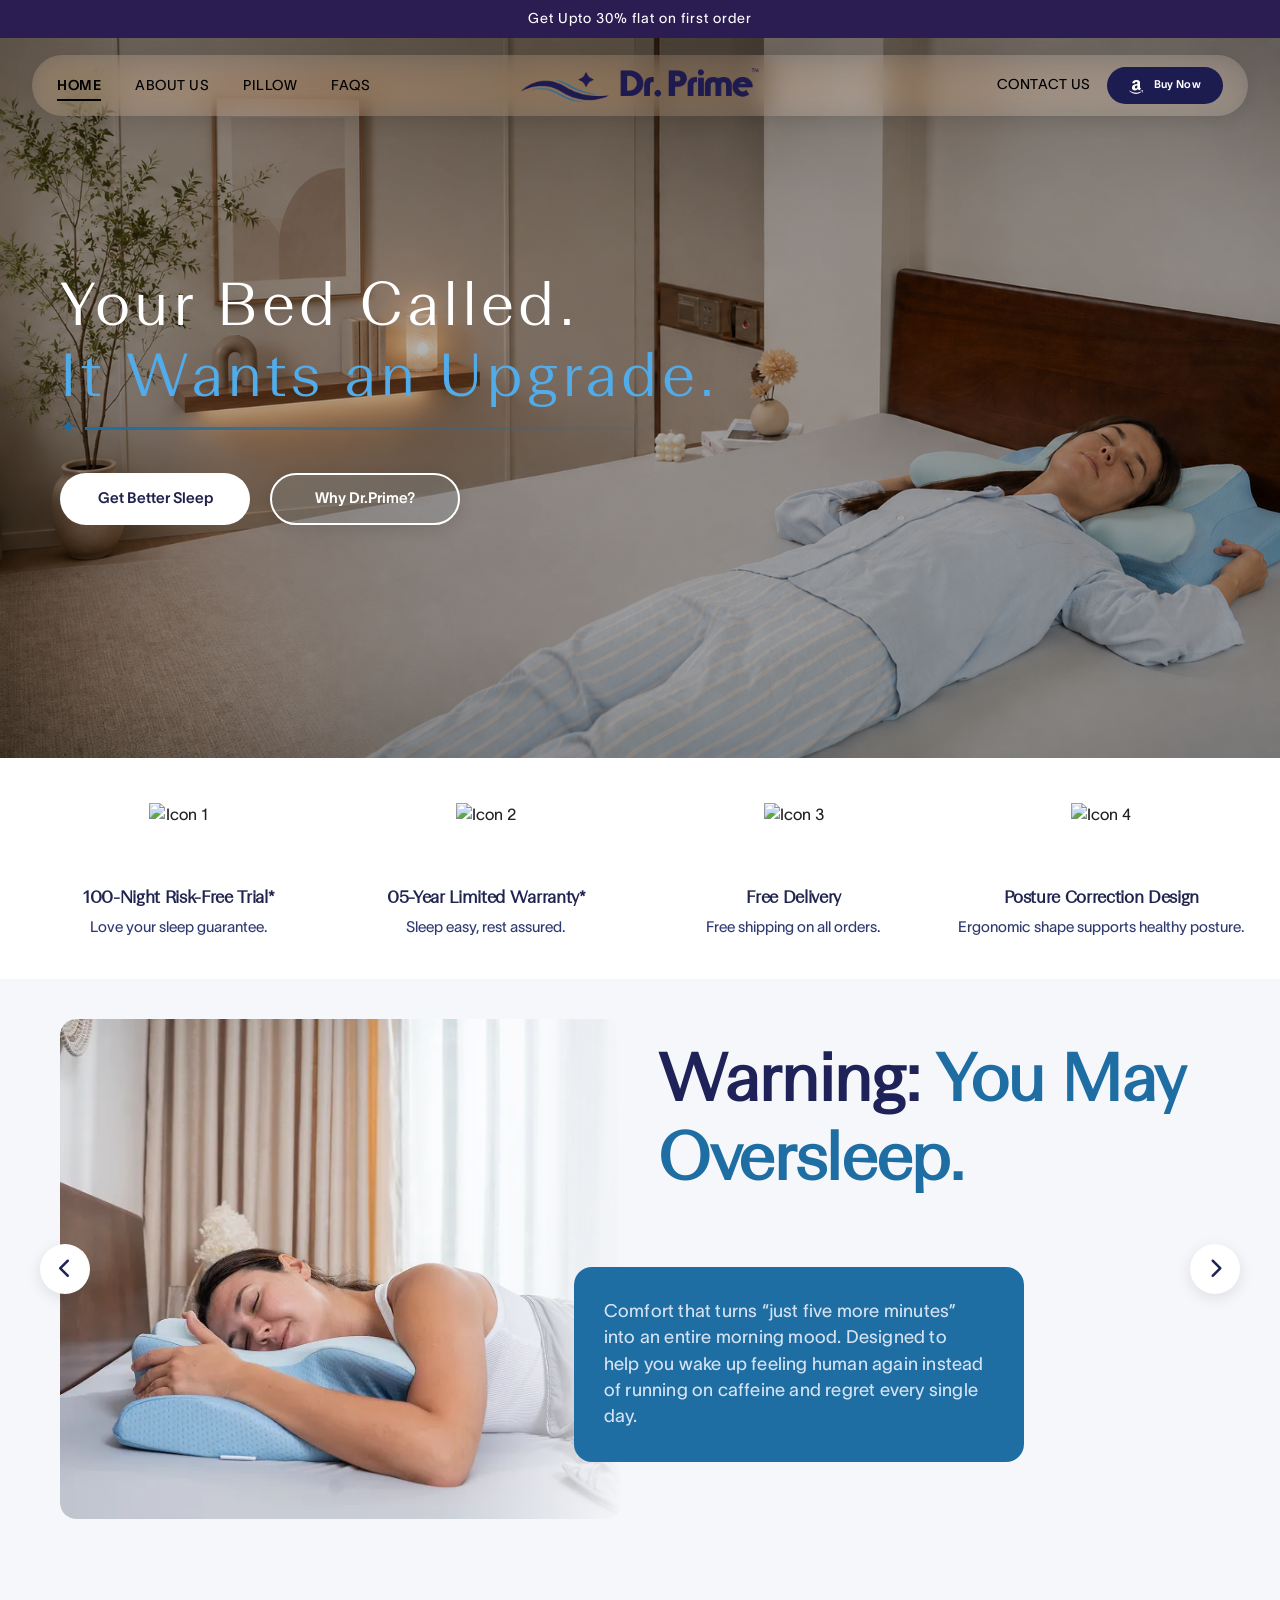
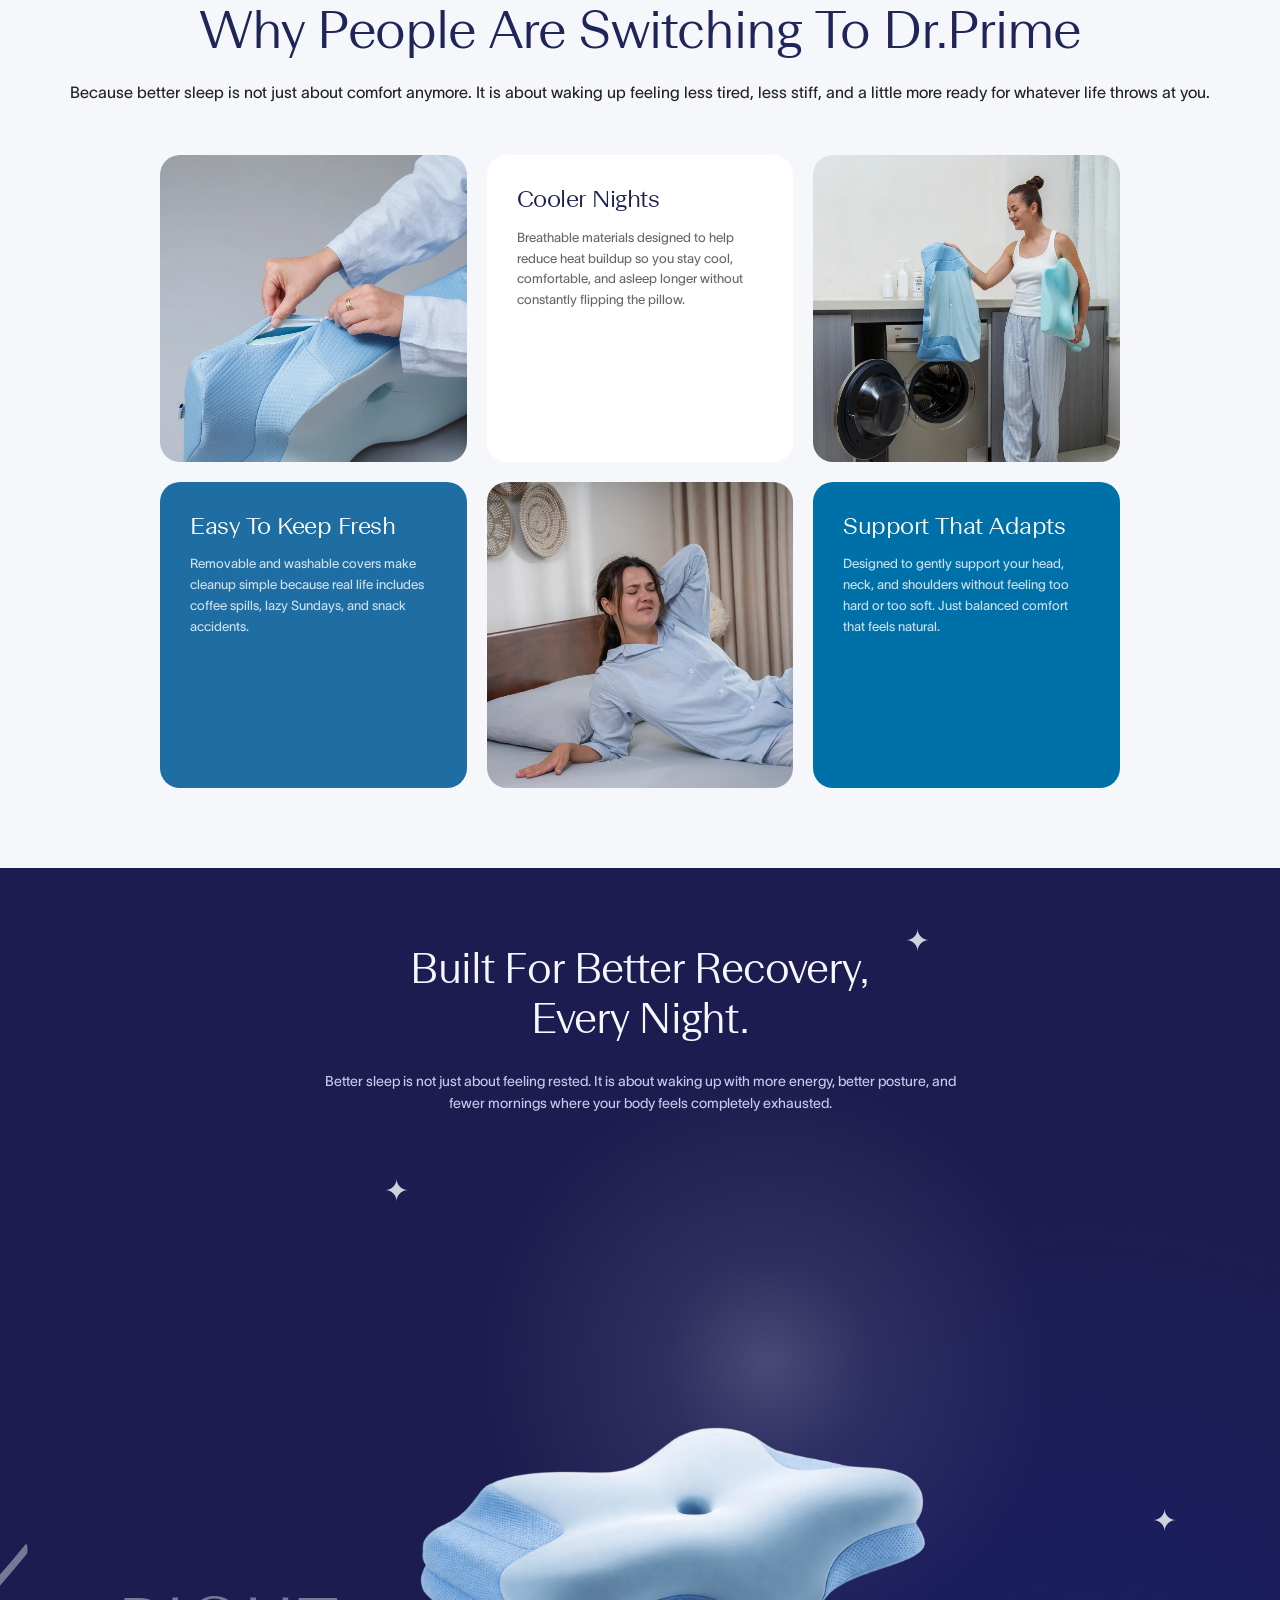
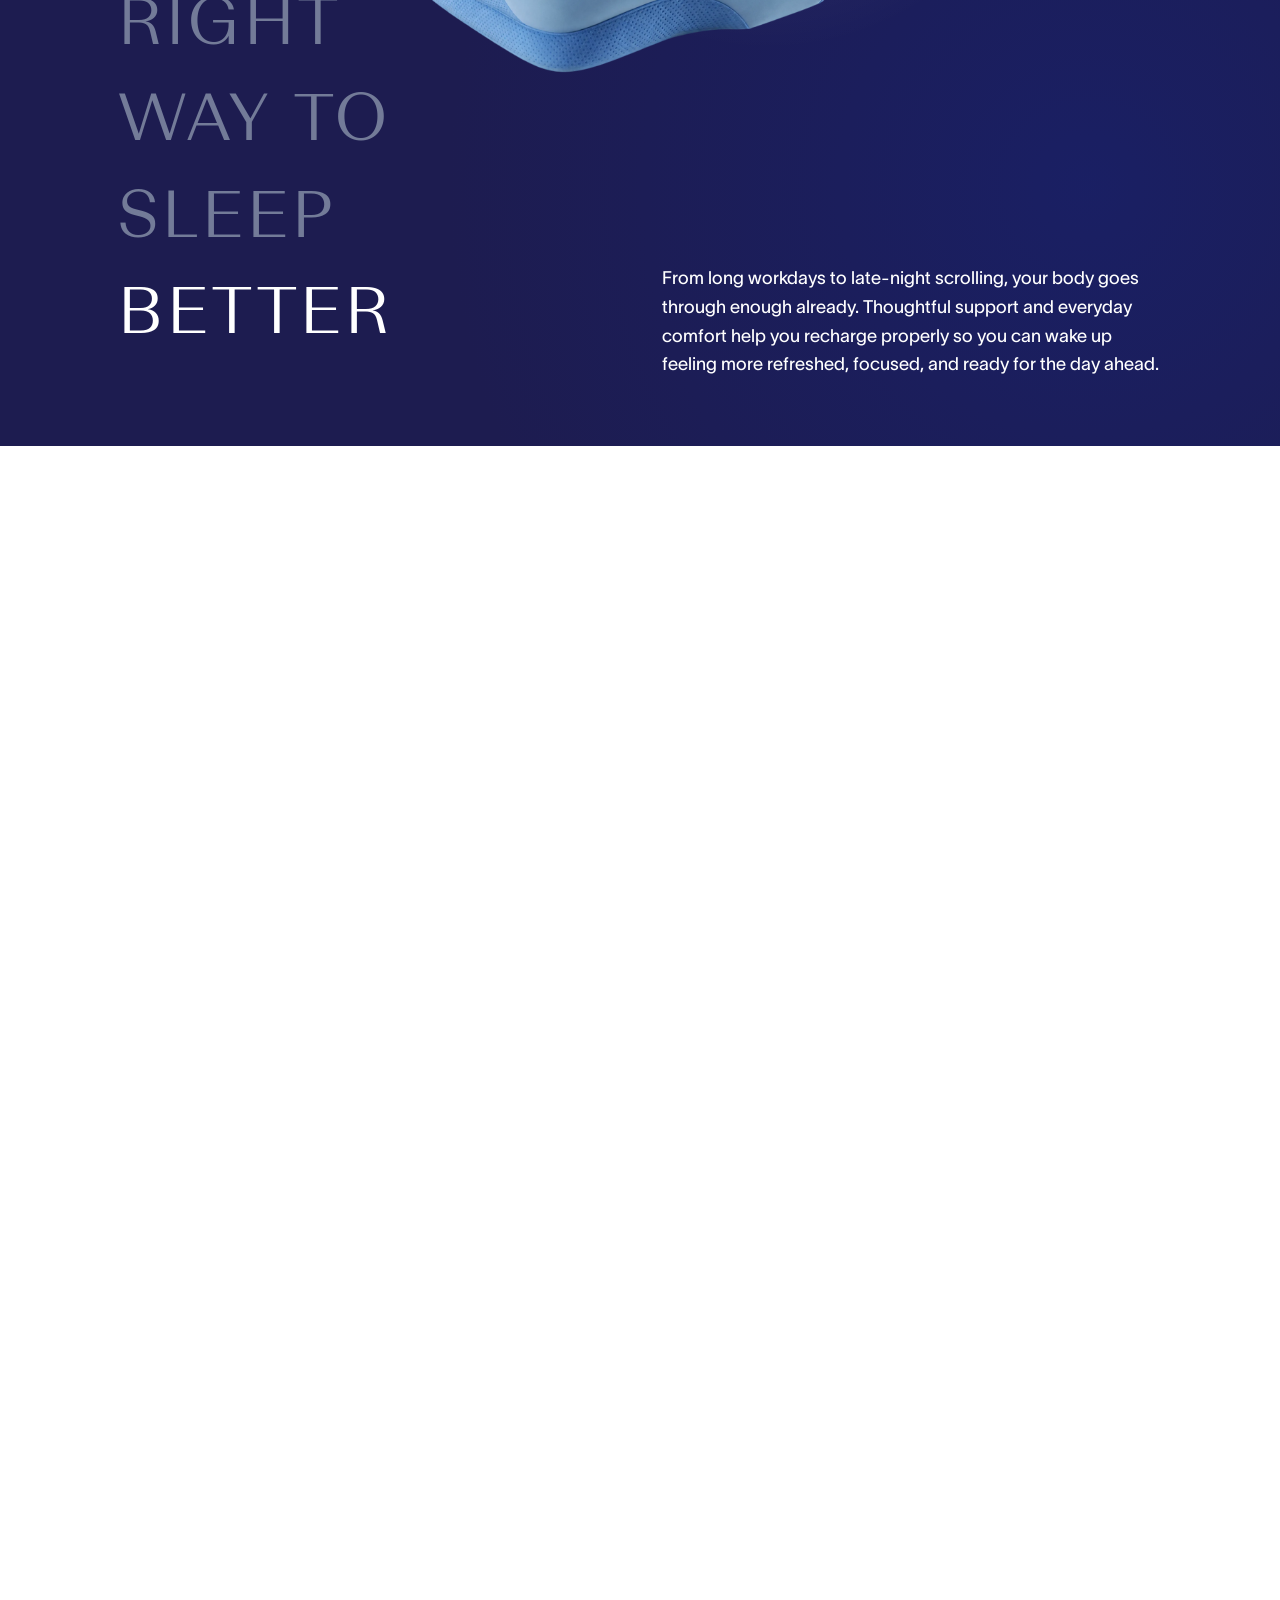
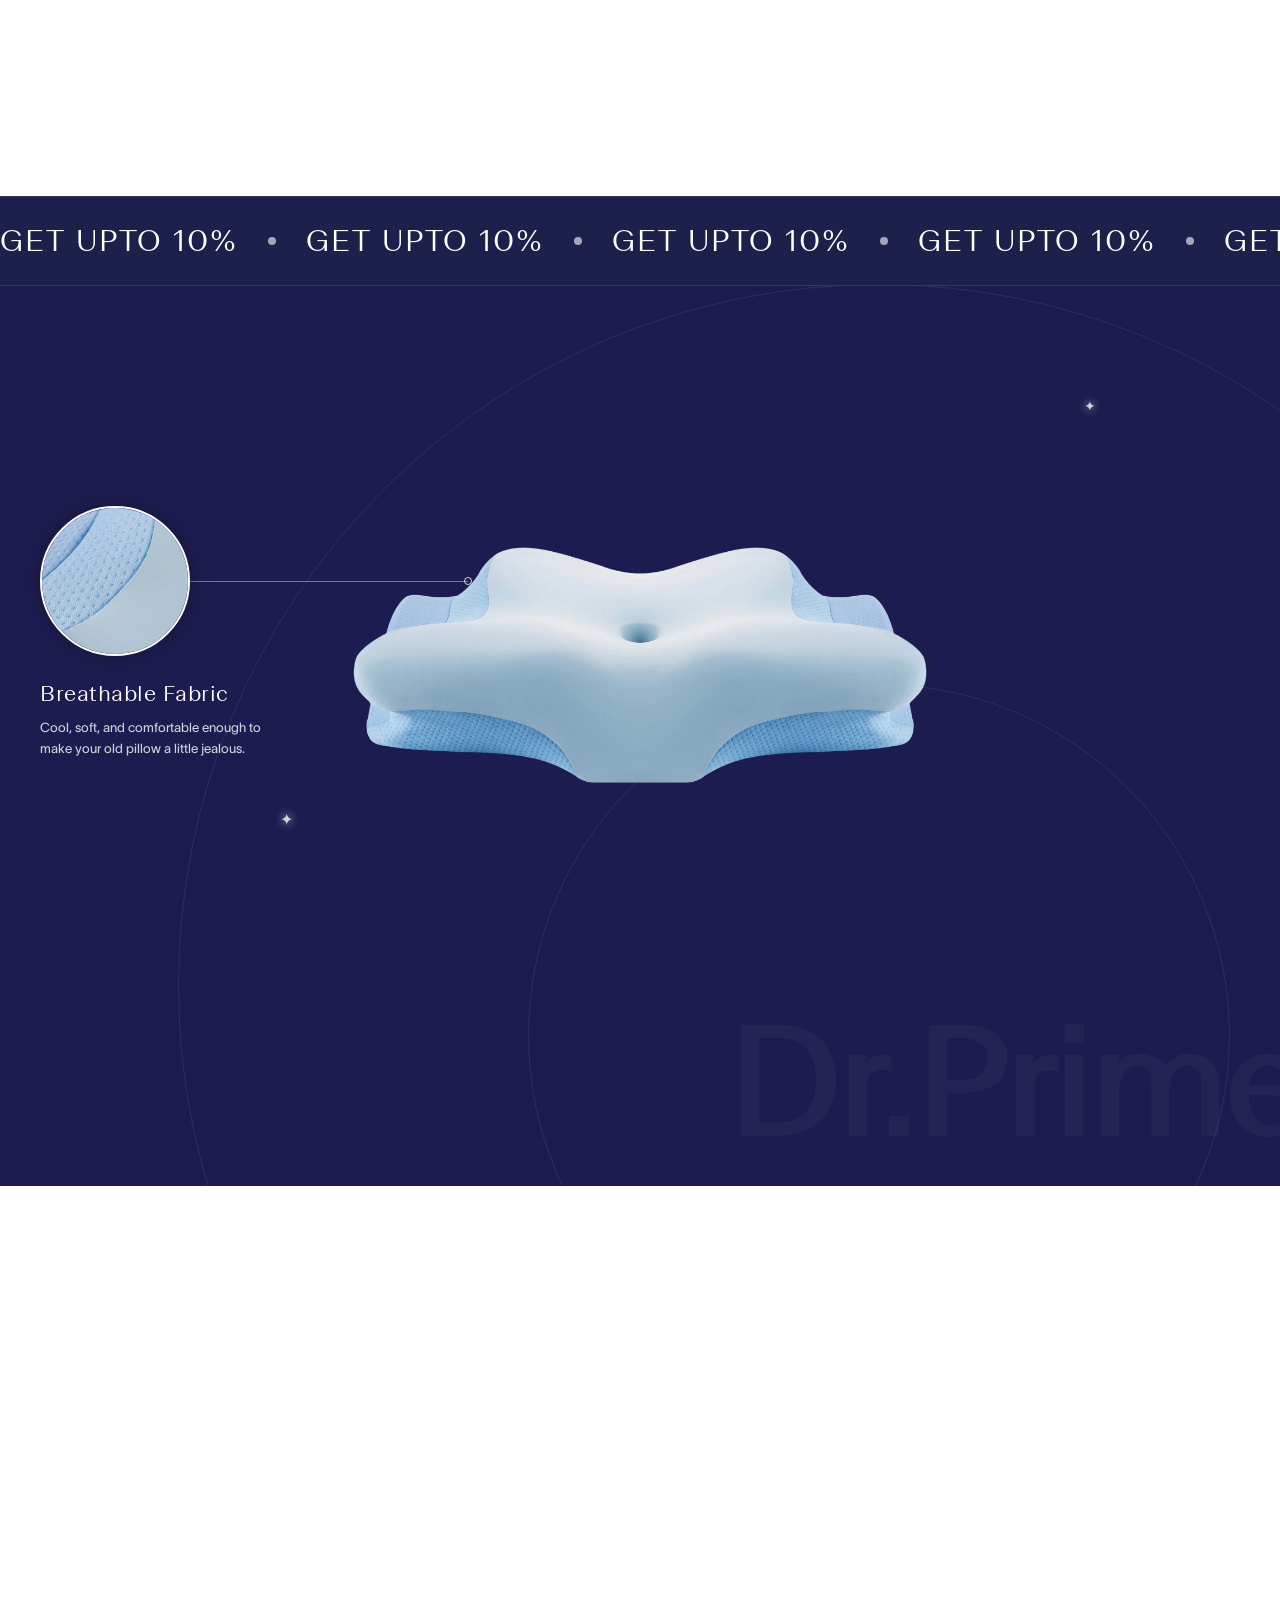
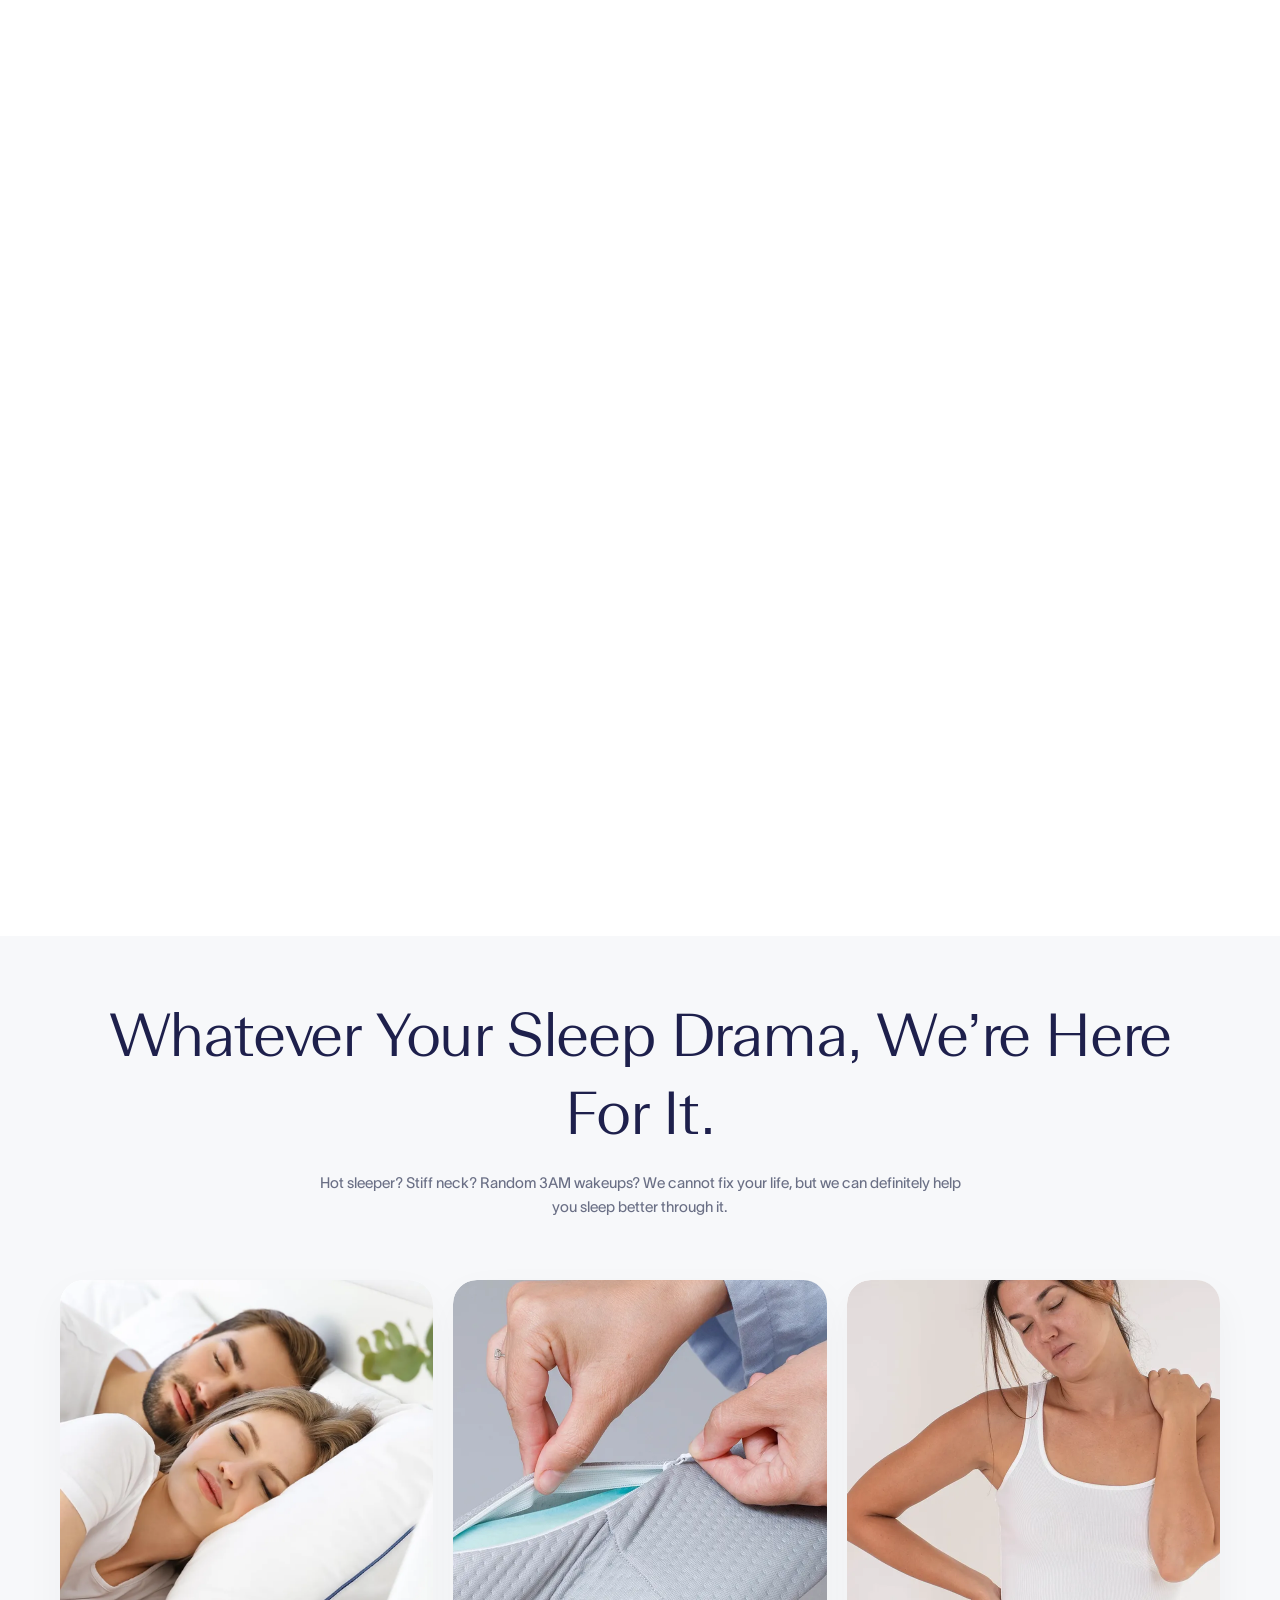
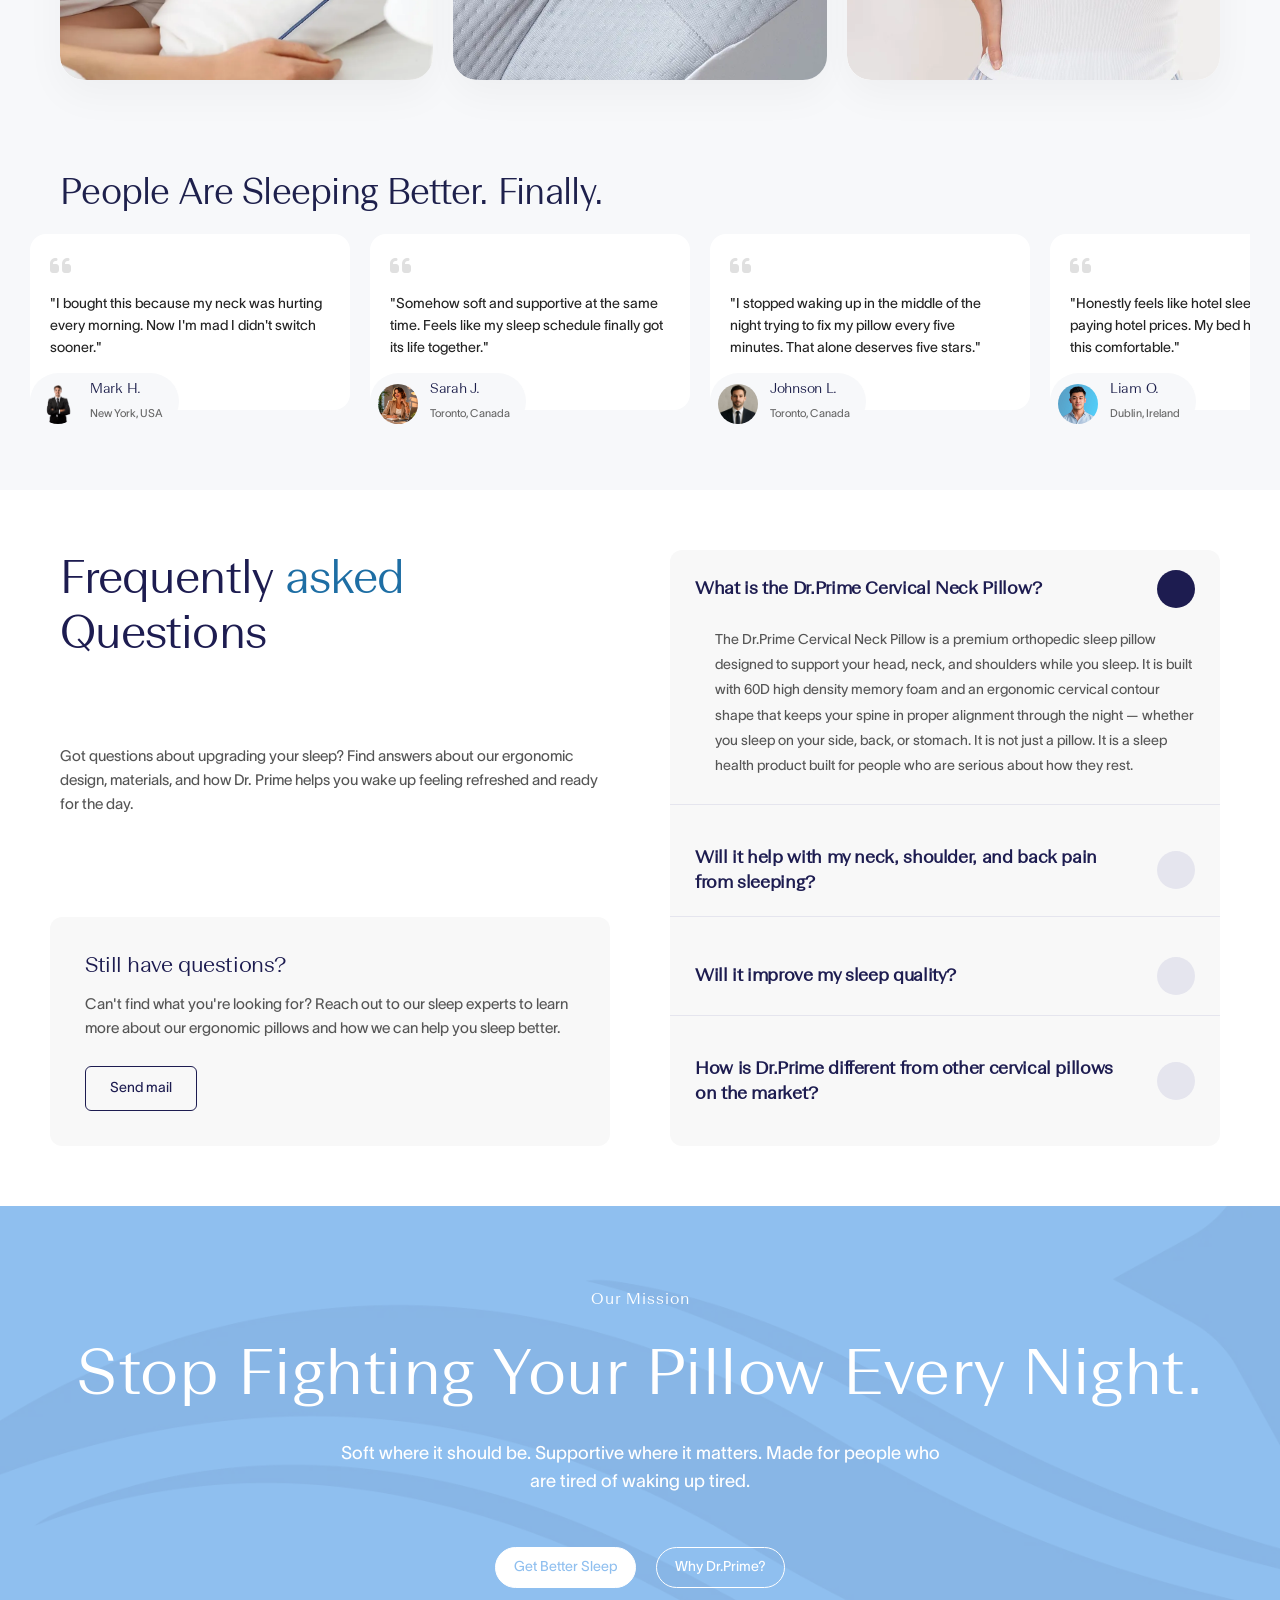
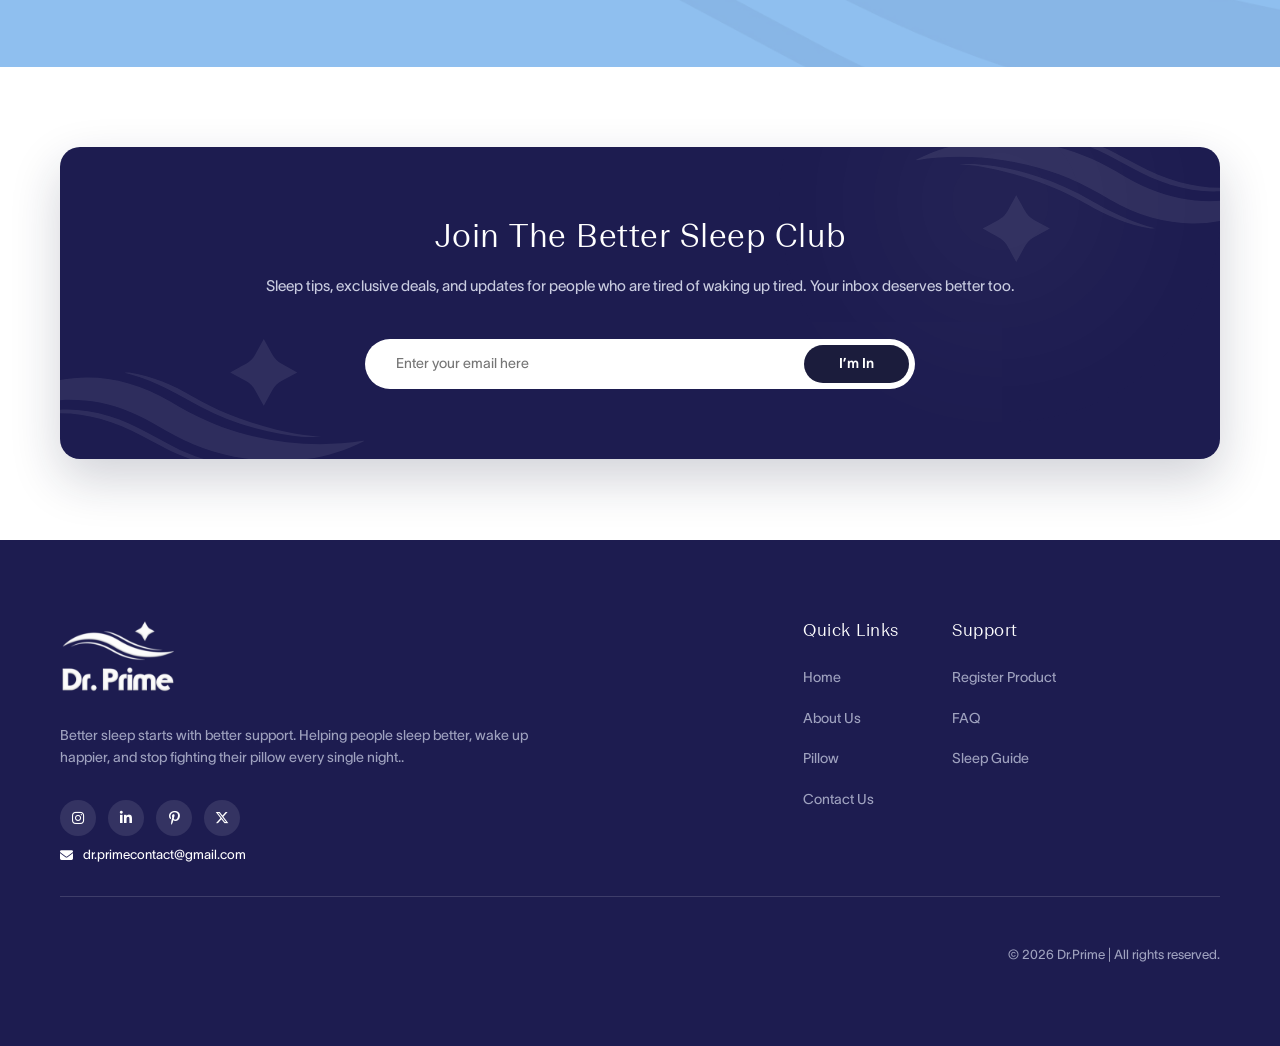
==== index.html @ e2093782 "homepage hero section change" ====
<!DOCTYPE html>
<html lang="en">

<head>
    <meta charset="UTF-8">
    <meta name="viewport" content="width=device-width, initial-scale=1.0">
    <title>Dr. Prime</title>
    <link rel="stylesheet" href="style.css?v=1.0.2">
    <!-- Removed external Google Fonts to enforce only custom local fonts -->
    <link rel="stylesheet" href="https://cdnjs.cloudflare.com/ajax/libs/font-awesome/6.6.0/css/all.min.css">
    <link rel='stylesheet'
        href='https://cdn-uicons.flaticon.com/2.1.0/uicons-regular-straight/css/uicons-regular-straight.css'>
    <link rel='stylesheet'
        href='https://cdn-uicons.flaticon.com/2.1.0/uicons-bold-straight/css/uicons-bold-straight.css'>
    <link rel='stylesheet' href='https://cdn-uicons.flaticon.com/2.1.0/uicons-bold-rounded/css/uicons-bold-rounded.css'>
    <link rel='stylesheet'
        href='https://cdn-uicons.flaticon.com/2.1.0/uicons-solid-straight/css/uicons-solid-straight.css'>
    <link rel="icon" type="image/svg+xml" href="assets/drprime-logo.svg">
    <meta property="og:image" content="assets/drprime.png">
    <meta property="og:image:type" content="image/png">
    <meta name="twitter:card" content="summary_large_image">
    <meta name="twitter:image" content="assets/drprime.png">
</head>

<body>
    <div class="top-banner section" id="top-banner">
        <div class="top-banner-content">
            <span>Get Upto 30% flat on first order</span>
        </div>
    </div>

    <!-- Navigation -->
    <nav class="navbar pill-navbar">
        <div class="nav-container">
            <div class="logo">
                <a href="index.html">
                    <img src="assets/logo.webp" alt="Dr. Prime Logo">
                </a>
            </div>
            <div class="hamburger">
                <i class="fa-solid fa-bars"></i>
            </div>
            <div class="nav-menu">
                <ul class="nav-links">
                    <li><a href="index.html" class="active">HOME</a></li>
                    <li><a href="about.html">ABOUT US</a></li>
                    <li><a href="pillow.html">PILLOW</a></li>
                    <li><a href="faq.html">FAQS</a></li>
                </ul>
                <div class="nav-actions">
                    <a href="contact.html" class="contact-link">CONTACT US</a>
                    <a href="#" class="btn btn-primary"><i class="fa-brands fa-amazon"></i> Buy Now</a>
                </div>
                <div class="mobile-nav-logo">
                    <a href="index.html">
                        <img src="assets/logo.webp" alt="Dr. Prime Logo">
                    </a>
                </div>
            </div>
        </div>
    </nav>

    <!-- Hero Section -->
    <section class="hero" style="background-image: url('assets/hero.webp');">
        <div class="hero-overlay"></div>
        <div class="container hero-container">
            <div class="hero-content">
                <h1>Your Bed Called.</h1>
                <h1 class="hero-blue-text">It Wants an Upgrade.</h1>
                <div class="hero-decorative-line">
                    <span class="star">✦</span>
                    <div class="line"></div>
                </div>
                <div class="hero-buttons">
                    <a href="pillow.html" class="btn btn-hero-primary">Get Better Sleep</a>
                    <a href="#why-choose-us" class="btn btn-hero-outline">Why Dr.Prime?</a>
                </div>
            </div>
        </div>
    </section>

    <!-- Features Row -->
    <section class="features-row reveal reveal-stagger">
        <div class="feature-item">
            <div class="feature-icon-circle">
                <img src="assets/slumber.svg" alt="Icon 1">
            </div>
            <h3>100-Night Risk-Free Trial*</h3>
            <p>Love your sleep guarantee.</p>
        </div>
        <div class="feature-item">
            <div class="feature-icon-circle">
                <img src="assets/5-year-warranty.svg" alt="Icon 2">
            </div>
            <h3>05-Year Limited Warranty*</h3>
            <p>Sleep easy, rest assured.</p>
        </div>
        <div class="feature-item">
            <div class="feature-icon-circle">
                <img src="assets/delivery.svg" alt="Icon 3">
            </div>
            <h3>Free Delivery</h3>
            <p>Free shipping on all orders.</p>
        </div>
        <div class="feature-item">
            <div class="feature-icon-circle">
                <img src="assets/scoliosis.svg" alt="Icon 4">
            </div>
            <h3>Posture Correction Design</h3>
            <p>Ergonomic shape supports healthy posture.</p>
        </div>
    </section>

    <!-- Content Section 1 -->
    <section class="content-section-1 reveal reveal-up">
        <!-- Navigation Arrows -->
        <div class="content-slider-nav">
            <button id="cs1-prev" class="cs1-nav-btn"><i class="fa-solid fa-chevron-left"></i></button>
            <button id="cs1-next" class="cs1-nav-btn"><i class="fa-solid fa-chevron-right"></i></button>
        </div>
        <!-- Slide 1 -->
        <div class="content-slide active">
            <div class="container">
                <div class="image-col">
                    <img src="assets/slider1.webp" alt="Sleeping person" class="rounded-image">
                </div>
                <div class="text-col">
                    <h2>Warning: <span class="blue-text">You May Oversleep.</span></h2>
                    <div class="blue-box">
                        <p>Comfort that turns “just five more minutes” into an entire
                            morning mood. Designed to help you wake up feeling human again instead of
                            running on caffeine and regret every single day.</p>
                    </div>
                </div>
            </div>
        </div>

        <!-- Slide 2 -->
        <div class="content-slide">
            <div class="container">
                <div class="image-col">
                    <img src="assets/slider2.webp" alt="Couple sleeping" class="rounded-image">
                </div>
                <div class="text-col">
                    <h2>Designed For <span class="blue-text">Deeper Sleep</span></h2>
                    <div class="blue-box">
                        <p>Because waking up tired every day should not feel normal. Our ergonomic comfort design
                            helps support your neck and posture while creating the kind of sleep experience your body
                            actually looks forward to at night.</p>
                    </div>
                </div>
            </div>
        </div>

        <!-- Slide 3 -->
        <div class="content-slide">
            <div class="container">
                <div class="image-col">
                    <img src="assets/slider3.webp" alt="Pillow upgrade" class="rounded-image">
                </div>
                <div class="text-col">
                    <h2>Your Bed’s <span class="blue-text">New Favorite Upgrade.</span></h2>
                    <div class="blue-box">
                        <p>Soft enough to feel cozy. Supportive enough to make a difference. Built for people who love
                            comfort but still want proper posture, better sleep, and mornings that feel slightly less
                            offensive.</p>
                    </div>
                </div>
            </div>
        </div>
    </section>



    <!-- Why Choose Us Grid -->
    <section class="why-choose-us" id="why-choose-us">
        <div class="container">
            <div class="text-center mb-5 reveal reveal-up">
                <h2>Why People Are Switching To Dr.Prime</h2>
                <p>Because better sleep is not just about comfort anymore. It is about waking up feeling less tired,
                    less stiff, and a little more ready for whatever life throws at you.</p>
            </div>
            <div class="grid-container reveal reveal-stagger">
                <!-- Card 1 -->
                <div class="grid-card">
                    <img src="assets/easy-to-keep-fresh.webp" alt="Grid Image">
                </div>
                <!-- Card 2 -->
                <div class="grid-card text-card white-bg">
                    <h3>Cooler Nights</h3>
                    <p>Breathable materials designed to help reduce heat buildup so you stay cool, comfortable, and
                        asleep longer without constantly flipping the pillow.</p>
                </div>
                <!-- Card 3 -->
                <div class="grid-card">
                    <img src="assets/support-that-adapt.webp" alt="Grid Image">
                </div>
                <!-- Card 4 -->
                <div class="grid-card text-card dark-bg">
                    <h3>Easy To Keep Fresh</h3>
                    <p>Removable and washable covers make cleanup simple because real life includes coffee spills, lazy
                        Sundays, and snack accidents.</p>
                </div>
                <!-- Card 5 -->
                <div class="grid-card">
                    <img src="assets/cooler-nights.webp" alt="Grid Image">
                </div>
                <!-- Card 6 -->
                <div class="grid-card text-card light-bg">
                    <h3>Support That Adapts</h3>
                    <p>Designed to gently support your head, neck, and shoulders without feeling too hard or too soft.
                        Just balanced comfort that feels natural.</p>
                </div>


            </div>
            <div class="carousel-dots mobile-only"></div>
        </div>
    </section>

    <!-- Scroll-pinned Product Showcase -->
    <div class="showcase-scroll-spacer">
        <section class="product-showcase dark-theme reveal reveal-up">
            <span class="spark s-1">✦</span>
            <span class="spark s-2">✦</span>
            <span class="spark s-3">✦</span>
            <div class="container text-center relative-container">
                <h2 class="text-white mb-3">Built For Better Recovery,<br>Every Night.</h2>
                <p class="text-light mb-5">Better sleep is not just about feeling rested. It is about waking up with
                    more energy, better posture, and fewer mornings where your body feels completely exhausted.</p>

                <div class="product-interactive">
                    <div class="curve-container">
                        <svg viewBox="0 80 1200 240" preserveAspectRatio="none">
                            <path id="showcase-curve"
                                d="M -1200,238 C -600,20 -596,456 0,238 C 596,20 587,459 1200,226 C 1813,-7 1800,459 2400,226"
                                class="curve-path" pathLength="100" />
                        </svg>
                    </div>

                    <img src="assets/pillow1.webp" alt="Pillow Product" class="main-pillow">

                    <!-- Pointers revealed when path dots reach their location -->
                    <div class="pointer p-1">
                        <div class="pointer-box">
                            <h4>Healthy Alignment</h4>
                            <p>Supports natural neck and spine alignment.</p>
                        </div>
                        <div class="line l-1"></div>
                        <div class="dot d-1"></div>
                    </div>

                    <div class="pointer p-2">
                        <div class="dot d-2"></div>
                        <div class="line l-2"></div>
                        <div class="pointer-box">
                            <h4>Deeper Sleep</h4>
                            <p>Helps your body relax faster and sleep longer.</p>
                        </div>
                    </div>

                    <div class="invest-text">
                        <h2>RIGHT</h2>
                        <h2>WAY TO</h2>
                        <h2>SLEEP</h2>
                        <h2 class="text-white">BETTER</h2>
                    </div>

                    <div class="product-details">
                        <p>From long workdays to late-night scrolling, your body goes through enough already. Thoughtful
                            support and everyday comfort help you recharge properly so you can wake up feeling more
                            refreshed, focused, and ready for the day ahead.</p>
                    </div>
                </div>
            </div>
        </section>
    </div>

    <!-- Marquee -->
    <div class="marquee-section">
        <div class="marquee-content">
            <span>GET UPTO 10% </span>
            <span class="dot-separator"></span>
            <span>GET UPTO 10% </span>
            <span class="dot-separator"></span>
            <span>GET UPTO 10% </span>
            <span class="dot-separator"></span>
            <span>GET UPTO 10% </span>
            <span class="dot-separator"></span>
            <span>GET UPTO 10% </span>
            <span class="dot-separator"></span>
            <span>GET UPTO 10% </span>
            <span class="dot-separator"></span>
        </div>
        <div class="marquee-content" aria-hidden="true">
            <span>GET UPTO 10% </span>
            <span class="dot-separator"></span>
            <span>GET UPTO 10% </span>
            <span class="dot-separator"></span>
            <span>GET UPTO 10% </span>
            <span class="dot-separator"></span>
            <span>GET UPTO 10% </span>
            <span class="dot-separator"></span>
            <span>GET UPTO 10% </span>
            <span class="dot-separator"></span>
            <span>GET UPTO 10% </span>
            <span class="dot-separator"></span>
        </div>
    </div>

    <!-- Fabric Detail Section -->
    <div class="fabric-scroll-spacer">
        <section class="fabric-detail dark-theme">
            <div class="container relative-container">
                <img src="assets/pillow2.webp" alt="Pillow Fabric" class="center-pillow">

                <div class="fabric-pointers">
                    <div class="fabric-point fp-left">
                        <div class="circle-img">
                            <img src="assets/fabric1.webp" alt="Fabric Close up">
                        </div>
                        <h3>Breathable Fabric</h3>
                        <p>Cool, soft, and comfortable enough to make your old pillow a little jealous.</p>
                    </div>

                    <div class="fabric-point fp-right">
                        <div class="circle-img">
                            <img src="assets/fabric2.webp" alt="Fabric Close up">
                        </div>
                        <h3>Pressure Relief Support</h3>
                        <p>Supports your neck properly instead of letting it freestyle all night.</p>
                    </div>
                </div>

                <div class="stats-row">
                    <div class="stat-box">
                        <h2 data-target="2" data-suffix="x">2x</h2>
                        <h4>Health</h4>
                        <p>Making it look like readable English. Many.</p>
                    </div>
                    <div class="stat-box">
                        <h2 data-target="720" data-suffix="+">720+</h2>
                        <h4>Buyers in USA</h4>
                        <p>Making it look like readable English. Many desktop publishing packages and web page.</p>
                    </div>
                </div>

                <div class="bg-watermark">Dr.Prime<sup>TM</sup></div>
            </div>
        </section>
    </div>

    <!-- Sleep Challenge -->
    <section class="sleep-challenge">
        <div class="container text-center">
            <div class="section-header reveal reveal-up">
                <h2>Whatever Your Sleep Drama, We’re Here For It.</h2>
                <p>Hot sleeper? Stiff neck? Random 3AM wakeups? We cannot fix your life, but we can definitely help
                    you sleep better through it.</p>
            </div>

            <div class="slider-wrapper relative-container">
                <div class="sleep-challenge-nav">
                    <button id="sc-prev" class="cs1-nav-btn"><i class="fa-solid fa-chevron-left"></i></button>
                    <button id="sc-next" class="cs1-nav-btn"><i class="fa-solid fa-chevron-right"></i></button>
                </div>
                <div class="challenge-cards reveal reveal-stagger">
                    <div class="challenge-card">
                        <img src="assets/challenge-card1.webp" alt="Couple sleeping">
                        <div class="challenge-text-box">
                            <h3>Goodbye Sweaty Pillow Problems</h3>
                            <p>Breathable cooling fabric helps keep things fresh, cool, and comfortable so you can stop
                                flipping your pillow every twenty minutes searching for the cold side.</p>
                        </div>
                    </div>
                    <div class="challenge-card">
                        <img src="assets/challenge-card2.webp" alt="Socks">
                        <div class="challenge-text-box">
                            <h3>Couples Sleep Better Too</h3>
                            <p>Less tossing. Less fighting over comfort. More waking up feeling rested instead of
                                personally attacked by your mattress setup.</p>
                        </div>
                    </div>
                    <div class="challenge-card">
                        <img src="assets/challenge-card3.webp" alt="Woman">
                        <div class="challenge-text-box">
                            <h3>Your Neck Called. It’s Tired.</h3>
                            <p>Ergonomic support helps reduce pressure on your neck and shoulders so mornings feel
                                smoother and slightly less emotionally exhausting.</p>
                        </div>
                    </div>
                </div>
            </div>

            <div class="carousel-dots"></div>
        </div>
    </section>

    <!-- Testimonials -->
    <section class="testimonials bg-light">
        <div class="container">
            <div class="testi-header reveal reveal-up">
                <h2>People Are Sleeping Better. Finally.</h2>
            </div>
        </div>

        <div class="testi-slider" id="testiSlider">
            <div class="testi-track">
                <!-- Set 1 -->
                <div class="testi-card">
                    <i class="fa-solid fa-quote-left quote-icon"></i>
                    <p>"I bought this because my neck was hurting every morning. Now I'm mad I didn't switch
                        sooner."</p>
                    <div class="client-info">
                        <img src="assets/person1.webp" alt="Client">
                        <div>
                            <h4>Mark H.</h4>
                            <span>New York, USA</span>
                        </div>
                    </div>
                </div>
                <div class="testi-card">
                    <i class="fa-solid fa-quote-left quote-icon"></i>
                    <p>"Somehow soft and supportive at the same time. Feels like my sleep schedule finally got its
                        life together."</p>
                    <div class="client-info">
                        <img src="assets/person2.webp" alt="Client">
                        <div>
                            <h4>Sarah J.</h4>
                            <span>Toronto, Canada</span>
                        </div>
                    </div>
                </div>
                <div class="testi-card">
                    <i class="fa-solid fa-quote-left quote-icon"></i>
                    <p>"I stopped waking up in the middle of the night trying to fix my pillow every five minutes.
                        That alone deserves five stars."</p>
                    <div class="client-info">
                        <img src="assets/person3.webp" alt="Client">
                        <div>
                            <h4>Johnson L.</h4>
                            <span>Toronto, Canada</span>
                        </div>
                    </div>
                </div>
                <div class="testi-card">
                    <i class="fa-solid fa-quote-left quote-icon"></i>
                    <p>"Honestly feels like hotel sleep without paying hotel prices. My bed has never felt this
                        comfortable."</p>
                    <div class="client-info">
                        <img src="assets/person4.webp" alt="Client">
                        <div>
                            <h4>Liam O.</h4>
                            <span>Dublin, Ireland</span>
                        </div>
                    </div>
                </div>
                <!-- Set 2 (clone for seamless loop) -->
                <div class="testi-card">
                    <i class="fa-solid fa-quote-left quote-icon"></i>
                    <p>"I bought this because my neck was hurting every morning. Now I'm mad I didn't switch
                        sooner."</p>
                    <div class="client-info">
                        <img src="assets/person1.webp" alt="Client">
                        <div>
                            <h4>Mark H.</h4>
                            <span>New York, USA</span>
                        </div>
                    </div>
                </div>
                <div class="testi-card">
                    <i class="fa-solid fa-quote-left quote-icon"></i>
                    <p>"Somehow soft and supportive at the same time. Feels like my sleep schedule finally got its
                        life together."</p>
                    <div class="client-info">
                        <img src="assets/person2.webp" alt="Client">
                        <div>
                            <h4>Sarah J.</h4>
                            <span>Toronto, Canada</span>
                        </div>
                    </div>
                </div>
                <div class="testi-card">
                    <i class="fa-solid fa-quote-left quote-icon"></i>
                    <p>"I stopped waking up in the middle of the night trying to fix my pillow every five minutes.
                        That alone deserves five stars."</p>
                    <div class="client-info">
                        <img src="assets/person3.webp" alt="Client">
                        <div>
                            <h4>Johnson L.</h4>
                            <span>Toronto, Canada</span>
                        </div>
                    </div>
                </div>
                <div class="testi-card">
                    <i class="fa-solid fa-quote-left quote-icon"></i>
                    <p>"Honestly feels like hotel sleep without paying hotel prices. My bed has never felt this
                        comfortable."</p>
                    <div class="client-info">
                        <img src="assets/person4.webp" alt="Client">
                        <div>
                            <h4>Liam O.</h4>
                            <span>Dublin, Ireland</span>
                        </div>
                    </div>
                </div>
            </div>
        </div>
    </section>

    <!-- FAQ Section -->
    <section class="c-faq-section reveal reveal-up">
        <div class="container">
            <div class="c-faq-layout">
                <div class="c-faq-left-content">
                    <h2 class="faq-main-heading">Frequently <span class="blue-text">asked</span><br>Questions</h2>
                    <p class="faq-desc-text">Got questions about upgrading your sleep? Find answers about our ergonomic
                        design, materials, and how Dr. Prime helps you wake up feeling refreshed and ready for the day.
                    </p>

                    <div class="still-questions-card">
                        <h3>Still have questions?</h3>
                        <p>Can't find what you're looking for? Reach out to our sleep experts to learn more about our
                            ergonomic pillows and how we can help you sleep better.</p>
                        <a href="contact.html" class="faq-mail-btn">Send mail</a>
                    </div>
                </div>

                <div class="c-faq-right">
                    <div class="accordion-item active">
                        <div class="accordion-header">
                            <h3>What is the Dr.Prime Cervical Neck Pillow?</h3>
                            <span class="icon"><i class="fi fi-rs-angle-small-up"></i></span>
                        </div>
                        <div class="accordion-body" style="display: block;">
                            <p>The Dr.Prime Cervical Neck Pillow is a premium orthopedic sleep pillow designed to
                                support your head, neck, and shoulders while you sleep. It is built with 60D high
                                density memory foam and an ergonomic cervical contour shape that keeps your spine in
                                proper alignment through the night — whether you sleep on your side, back, or stomach.
                                It is not just a pillow. It is a sleep health product built for people who are serious
                                about how they rest.
                            </p>
                        </div>
                    </div>

                    <div class="accordion-item">
                        <div class="accordion-header">
                            <h3>Will it help with my neck, shoulder, and back pain from sleeping?</h3>
                            <span class="icon"><i class="fi fi-rs-angle-small-down"></i></span>
                        </div>
                        <div class="accordion-body">
                            <p>Yes. The Dr.Prime pillow is specifically designed to address the root cause of sleep
                                related neck and shoulder pain — poor spinal alignment. When your head and neck are
                                properly supported during sleep your cervical muscles are not working overtime to
                                compensate for a bad position. Most customers who switch from a flat pillow to the
                                Dr.Prime cervical pillow report noticeable reduction in morning stiffness and neck
                                soreness within the first 1 to 2 weeks. Results vary by individual.
                            </p>
                        </div>
                    </div>

                    <div class="accordion-item">
                        <div class="accordion-header">
                            <h3>Will it improve my sleep quality?</h3>
                            <span class="icon"><i class="fi fi-rs-angle-small-down"></i></span>
                        </div>
                        <div class="accordion-body">
                            <p>When your body is properly supported and not straining to compensate for poor alignment,
                                you spend more time in deep restorative sleep and less time shifting and waking. Add to
                                that the cooling fabric that prevents heat buildup — one of the biggest disruptors of
                                deep sleep — and the result is a pillow that actively contributes to better sleep
                                quality, not just comfort.
                            </p>
                        </div>
                    </div>

                    <div class="accordion-item">
                        <div class="accordion-header">
                            <h3>How is Dr.Prime different from other cervical pillows on the market?</h3>
                            <span class="icon"><i class="fi fi-rs-angle-small-down"></i></span>
                        </div>
                        <div class="accordion-body">
                            <p>Most cervical pillows on Amazon are made with low density uncertified foam and basic
                                fabric. Dr.Prime uses 60D high density foam — significantly denser than the 40D and 50D
                                foam used by most competitors. The foam is CertiPUR-US certified. The fabric is OEKO-TEX
                                Standard 100 certified. The brand is ISPA recognized. Most cervical pillows you find
                                online have none of these certifications. Dr.Prime has all three.
                            </p>
                        </div>
                    </div>
                </div>
            </div>
        </div>
    </section>

    <!-- CTA Section -->
    <section class="cta-section reveal reveal-up">
        <div class="container text-center text-white">
            <p class="subtitle">Our Mission</p>
            <h2>Stop Fighting Your Pillow Every Night.</h2>
            <p class="desc">Soft where it should be. Supportive where it matters. Made for people who are tired of
                waking up tired.</p>
            <div class="cta-actions">
                <a href="pillow.html" class="btn btn-white-solid">Get Better Sleep</a>
                <a href="#why-choose-us" class="btn btn-white-outline">Why Dr.Prime?</a>
            </div>
        </div>
    </section>

    <!-- Newsletter Section -->
    <section class="newsletter-section reveal reveal-up">
        <div class="container relative-container">
            <div class="newsletter-box text-white text-center">
                <!-- Vector decorations -->
                <div class="newsletter-vector newsletter-vector-left">
                    <svg xmlns="http://www.w3.org/2000/svg" viewBox="0 0 384 130" fill="none"
                        preserveAspectRatio="none">
                        <g opacity="0.08">
                            <path
                                d="M254.22 117.637C225.712 112.179 200.984 101.084 176.551 86.302C167.845 81.0391 159.029 76.5612 149.621 72.6839C99.436 52.0066 47.3397 59.893 0 84.9059C3.73248 80.1488 8.13016 76.2557 12.8288 72.3731C22.775 64.1602 33.7085 57.5118 45.4444 52.1173C77.8647 37.2191 114.25 34.6061 148.571 44.41C163.395 48.6456 177.385 54.8462 190.626 62.7272C218.226 79.1532 241.466 89.8105 272.946 97.2069C309.247 105.736 346.524 107.575 383.353 101.822C383.954 101.953 384.24 102.022 383.754 102.212C344.502 122.841 297.421 125.908 254.22 117.637Z"
                                fill="white" />
                            <path
                                d="M283.748 66.7731L275.28 51.4535C273.131 47.4234 269.984 44.2573 265.993 42.0131L250.229 33.3997L266.194 24.66C269.916 22.5317 272.851 19.6131 274.984 15.8833L283.748 0L292.263 15.4566C294.433 19.4445 297.569 22.5896 301.555 24.8075L317.266 33.3892L301.819 41.834C297.875 43.9675 294.745 46.9861 292.527 50.8582L283.748 66.7679V66.7731Z"
                                fill="white" />
                            <path
                                d="M279.709 129.732C248.73 131.55 213.015 124.048 185.436 109.324L162.656 97.1595C149.009 89.8737 135.093 83.7891 120.136 79.7063C91.5857 71.9095 62.7395 71.9569 34.4687 82.7882C36.6174 81.0602 39.1514 79.9328 41.9231 78.8318C70.1833 67.6108 100.576 68.5116 129.449 77.2725C142.832 81.3342 155.175 87.0869 167.476 93.672L192.178 106.895C213.876 118.506 237.548 124.922 262.034 127.714L279.709 129.732Z"
                                fill="white" />
                            <path
                                d="M335.005 97.1332L341.282 97.4809L334.128 97.9339C326.864 98.3923 319.959 97.5283 312.673 96.659C295.864 94.6572 279.651 90.8694 263.512 85.791C243.905 79.622 225.438 71.2141 207.741 60.8518C188.952 49.852 165.718 38.6942 144.743 33.7474C146.707 33.4946 148.518 33.5525 150.455 33.8212C171.61 36.7871 193.598 46.5278 212.033 57.1378C224.134 64.1022 236.313 70.1869 249.279 75.4497C268.744 83.3466 288.647 89.368 309.252 93.4771C317.868 95.1945 326.083 96.6485 335.01 97.1384L335.005 97.1332Z"
                                fill="white" />
                        </g>
                    </svg>
                </div>
                <div class="newsletter-vector newsletter-vector-right">
                    <svg xmlns="http://www.w3.org/2000/svg" viewBox="0 0 384 130" fill="none"
                        preserveAspectRatio="none">
                        <g opacity="0.08">
                            <path
                                d="M254.22 117.637C225.712 112.179 200.984 101.084 176.551 86.302C167.845 81.0391 159.029 76.5612 149.621 72.6839C99.436 52.0066 47.3397 59.893 0 84.9059C3.73248 80.1488 8.13016 76.2557 12.8288 72.3731C22.775 64.1602 33.7085 57.5118 45.4444 52.1173C77.8647 37.2191 114.25 34.6061 148.571 44.41C163.395 48.6456 177.385 54.8462 190.626 62.7272C218.226 79.1532 241.466 89.8105 272.946 97.2069C309.247 105.736 346.524 107.575 383.353 101.822C383.954 101.953 384.24 102.022 383.754 102.212C344.502 122.841 297.421 125.908 254.22 117.637Z"
                                fill="white" />
                            <path
                                d="M283.748 66.7731L275.28 51.4535C273.131 47.4234 269.984 44.2573 265.993 42.0131L250.229 33.3997L266.194 24.66C269.916 22.5317 272.851 19.6131 274.984 15.8833L283.748 0L292.263 15.4566C294.433 19.4445 297.569 22.5896 301.555 24.8075L317.266 33.3892L301.819 41.834C297.875 43.9675 294.745 46.9861 292.527 50.8582L283.748 66.7679V66.7731Z"
                                fill="white" />
                            <path
                                d="M279.709 129.732C248.73 131.55 213.015 124.048 185.436 109.324L162.656 97.1595C149.009 89.8737 135.093 83.7891 120.136 79.7063C91.5857 71.9095 62.7395 71.9569 34.4687 82.7882C36.6174 81.0602 39.1514 79.9328 41.9231 78.8318C70.1833 67.6108 100.576 68.5116 129.449 77.2725C142.832 81.3342 155.175 87.0869 167.476 93.672L192.178 106.895C213.876 118.506 237.548 124.922 262.034 127.714L279.709 129.732Z"
                                fill="white" />
                            <path
                                d="M335.005 97.1332L341.282 97.4809L334.128 97.9339C326.864 98.3923 319.959 97.5283 312.673 96.659C295.864 94.6572 279.651 90.8694 263.512 85.791C243.905 79.622 225.438 71.2141 207.741 60.8518C188.952 49.852 165.718 38.6942 144.743 33.7474C146.707 33.4946 148.518 33.5525 150.455 33.8212C171.61 36.7871 193.598 46.5278 212.033 57.1378C224.134 64.1022 236.313 70.1869 249.279 75.4497C268.744 83.3466 288.647 89.368 309.252 93.4771C317.868 95.1945 326.083 96.6485 335.01 97.1384L335.005 97.1332Z"
                                fill="white" />
                        </g>
                    </svg>
                </div>
                <div class="newsletter-glow"></div>
                <h2>Join The Better Sleep Club</h2>
                <p>Sleep tips, exclusive deals, and updates for people who are tired of waking up tired. Your inbox
                    deserves better too.</p>
                <form class="subscribe-form">
                    <input type="email" placeholder="Enter your email here">
                    <button type="submit" class="btn btn-subscribe">
                        <span class="btn-text">I’m In</span>
                        <i class="fa-solid fa-arrow-right btn-icon"></i>
                    </button>
                </form>
            </div>
        </div>
    </section>

    <!-- Footer -->
    <footer class="footer">
        <div class="container">
            <div class="footer-grid">
                <div class="footer-brand">
                    <a href="index.html">
                        <img src="assets/logo-footer.svg" alt="Dr. Prime" class="footer-logo">
                    </a>
                    <p>Better sleep starts with better support. Helping people sleep better, wake up happier, and stop
                        fighting their pillow every single night..</p>
                    <div class="social-icons">
                        <a href="https://www.instagram.com/drprime.store/"><i class="fa-brands fa-instagram"></i></a>
                        <a href="https://www.linkedin.com/company/mydrprime/"><i
                                class="fa-brands fa-linkedin-in"></i></a>
                        <a href="https://www.pinterest.com/mydrprime/"><i class="fa-brands fa-pinterest-p "></i></a>
                        <a href="https://x.com/mydrprime/"><i class="fa-brands fa-x-twitter"></i></a>
                    </div>
                </div>

                <div class="footer-links">
                    <h3>Quick Links</h3>
                    <ul>
                        <li><a href="index.html">Home</a></li>
                        <li><a href="about.html">About Us</a></li>
                        <li><a href="pillow.html">Pillow</a></li>
                        <li><a href="contact.html">Contact Us</a></li>
                    </ul>
                </div>

                <div class="footer-links">
                    <h3>Support</h3>
                    <ul>
                        <li><a href="register-product.html">Register Product</a></li>
                        <li><a href="faq.html">FAQ</a></li>
                        <li><a href="sleep-guide.html">Sleep Guide</a></li>
                    </ul>
                </div>
            </div>

            <div class="footer-bottom">
                <div class="email-contact">
                    <i class="fa-solid fa-envelope"></i> dr.primecontact@gmail.com
                </div>
                <p>&copy; <span id="current-year">2026</span> Dr.Prime | All rights reserved.</p>
            </div>
        </div>
    </footer>

    <script src="script.js?v=1.0.2"></script>
</body>

</html>
---- style.css ----
/* Mobile/Desktop only helpers */
.mobile-only {
    display: none;
}

.desktop-only {
    display: block;
}

@media (max-width: 768px) {
    .mobile-only {
        display: block !important;
    }

    .desktop-only {
        display: none !important;
    }

    .content-section-1 .container {
        display: flex;
        flex-direction: column;
        align-items: stretch;
    }

    .content-section-1 .mobile-only {
        margin-bottom: 0;
        padding-bottom: 0;
    }

    .content-section-1 .blue-box.mobile-only {
        margin-top: 10px;
        margin-bottom: 0;
    }

    /* product-details mobile styles moved to main mobile section below */
}

:root {
    --primary-blue: #1e204c;
    --light-blue: #2a2c66;
    --purple: #b07cc6;
    --text-dark: #222;
    --text-light: #666;
    --bg-light: #f8f9fa;
    --white: #fff;
    --dreamy-blue: #1d1c50;
    /* Custom fonts: place font files in assets/fonts/ (BeauSiteFitWeb.* and TWKlausanne.*) */
    --font-heading: 'BeauSiteFitWeb';
    --font-body: 'TWKlausanne';
}

/* Custom @font-face declarations */
@font-face {
    font-family: 'BeauSiteFitWeb';
    src: url('assets/fonts/BeausiteFitWeb-Light.woff2') format('woff2');
    font-weight: 300 500;
    /* Handles both light and mapped headings */
    font-style: normal;
    font-display: swap;
}

@font-face {
    font-family: 'TWKlausanne';
    src: url('assets/fonts/twklausanne-350.woff2') format('woff2');
    font-weight: 100 400;
    font-style: normal;
    font-display: swap;
}

@font-face {
    font-family: 'TWKlausanne';
    src: url('assets/fonts/twklausanne-600.woff2') format('woff2');
    font-weight: 600;
    font-style: normal;
    font-display: swap;
}

* {
    margin: 0;
    padding: 0;
    box-sizing: border-box;
}

html {
    scroll-behavior: smooth;
}

body {
    font-family: var(--font-body);
    color: var(--text-dark);
    line-height: 1.6;
    font-size: 16px;
    -webkit-font-smoothing: antialiased;
    -moz-osx-font-smoothing: grayscale;
    overflow-x: clip;
}

h1,
h2,
h3,
h4,
h5,
h6 {
    font-family: var(--font-heading);
    font-weight: 500;
    line-height: 1.2;
    letter-spacing: -0.02em;
    color: var(--primary-blue);
}

.container {
    max-width: 1200px;
    margin: 0 auto;
    padding: 0 20px;
}

.text-center {
    text-align: center;
}

.text-white {
    color: var(--white);
}

.text-light {
    color: #ccc;
}

.mb-3 {
    margin-bottom: 1rem;
}

.mb-5 {
    margin-bottom: 3rem;
}

.mt-4 {
    margin-top: 2rem;
}

.mt-5 {
    margin-top: 3rem;
}

.pt-3 {
    padding-top: 1rem;
}

.relative-container {
    position: relative;
}

.light-text {
    font-weight: 400;
    color: #888;
}

.blue-text {
    color: #1e6ea4;
    font-weight: inherit;
}

.white-bg {
    background-color: var(--white);
}

.dark-bg {
    background-color: #1e6ea4;
    color: var(--white);
}

.light-bg {
    background-color: #0070A9;
    color: var(--white);
}

a {
    text-decoration: none;
    color: inherit;
}

ul {
    list-style: none;
}

/* Buttons */
.btn {
    display: inline-block;
    padding: 10px 25px;
    border-radius: 30px;
    font-weight: 500;
    font-size: 14px;
    transition: all 0.3s ease;
    cursor: pointer;
    border: 1px solid transparent;
}

.btn-primary {
    background-color: #1d1c50;
    color: var(--white);
}

.btn-primary:hover {
    background-color: var(--light-blue);
}

.btn-outline {
    background-color: transparent;
    color: var(--primary-blue);
    border-color: #ddd;
    border-radius: 5px;
}

.btn-outline-dark {
    background-color: transparent;
    color: var(--text-dark);
    border-color: var(--text-dark);
}

.btn-dark {
    background-color: var(--primary-blue);
    color: var(--white);
}

/* Top Banner */
.top-banner {
    background-color: #2b1d52;
    color: var(--white);
    padding: 8px 0;
    font-size: 14px;
    letter-spacing: 1px;
    overflow: hidden;
    white-space: nowrap;
    display: flex;
    align-items: center;
}

.top-banner-track {
    display: flex;
    width: fit-content;
    animation: marquee 25s linear infinite;
}

.top-banner-content {
    display: flex;
    align-items: center;
    gap: 30px;
    padding-right: 30px;
    /* Must equal gap for seamless loop */
}

.top-banner.single-text {
    justify-content: center;
}

.top-banner.single-text .top-banner-content {
    display: inline-block;
    padding: 0;
    width: fit-content;
}

@keyframes marquee-single {
    0% {
        transform: translateX(100vw);
    }

    100% {
        transform: translateX(-100%);
    }
}

.top-banner p,
.top-banner span {
    margin: 0;
    white-space: nowrap;
}

.dot-separator {
    display: inline-block;
    width: 4px;
    height: 4px;
    background-color: var(--white);
    border-radius: 50%;
    opacity: 0.6;
}



/* Navbar */
.navbar {
    padding: 12px 0;
    background: rgba(255, 255, 255, 0.08);
    backdrop-filter: blur(16px) saturate(180%);
    -webkit-backdrop-filter: blur(16px) saturate(180%);
    position: absolute;
    top: 40px;
    left: 0px;
    right: 0px;
    z-index: 100;
    transition: all 0.45s cubic-bezier(0.4, 0, 0.2, 1);
}

/* Scrolled state: flush to top, solid background, dark text */
.navbar--scrolled {
    position: fixed;
    top: 0;
    background: rgba(255, 255, 255, 0.97);
    backdrop-filter: blur(12px);
    -webkit-backdrop-filter: blur(12px);
    border-bottom: none;
    box-shadow: 0 2px 20px rgba(0, 0, 0, 0.06);
}



/* Body offset for fixed navbar */
body {
    padding-top: 0;
}

.nav-container {
    max-width: 1400px;
    margin: 0 auto;
    padding: 0 10px;
    display: grid;
    grid-template-columns: 1fr auto 1fr;
    align-items: center;
    gap: 28px;
}

.logo {
    display: flex;
    align-items: center;
    justify-content: center;
    order: 2;
}

.logo a {
    display: flex;
    align-items: center;
    justify-content: center;
}

.logo img {
    height: 34px;
    width: auto;
    display: block;
    transition: filter 0.45s cubic-bezier(0.4, 0, 0.2, 1);
}



.hamburger {
    display: none;
    cursor: pointer;
    font-size: 24px;
    color: var(--primary-blue);
}

.nav-links {
    display: flex;
    align-items: center;
    justify-content: flex-start;
    gap: 34px;
    order: 1;
}

.nav-links a {
    font-size: 14px;
    font-weight: 400;
    letter-spacing: 0.5px;
    text-transform: uppercase;
    color: #1e1e1e;
    position: relative;
    padding-top: 4px;
    padding-bottom: 4px;
    transition: color 0.45s cubic-bezier(0.4, 0, 0.2, 1);
}

.nav-links a::after {
    content: '';
    position: absolute;
    bottom: 0;
    left: 0;
    width: 0;
    height: 2px;
    background-color: #7585C0;
    transition: width 0.3s ease,
                background-color 0.45s cubic-bezier(0.4, 0, 0.2, 1);
}

.nav-links a:hover::after,
.nav-links a.active::after {
    width: 100%;
}

.nav-links a.active {
    font-weight: 700;
}

.nav-actions {
    display: flex;
    align-items: center;
    justify-content: flex-end;
    gap: 16px;
    order: 3;
}

/* Spacer used on some product pages to offset the absolute blurred navbar */
.blur-navbar-space {
    height: 40px; /* adjust this value to increase/decrease spacing */
}

.contact-link {
    font-size: 14px;
    font-weight: 400;
    letter-spacing: 0.5px;
    text-transform: uppercase;
    color: #1e1e1e;
    position: relative;
    padding-top: 4px;
    padding-bottom: 4px;
    transition: color 0.45s cubic-bezier(0.4, 0, 0.2, 1);
}

.nav-actions .btn-primary {
    padding: 9px 22px;
    border-radius: 999px;
    font-size: 11px;
    font-weight: 600;
    letter-spacing: 0.35px;
    background-color: #1d2050;
    border-color: #1d2050;
    transition: background-color 0.45s cubic-bezier(0.4, 0, 0.2, 1),
                border-color 0.45s cubic-bezier(0.4, 0, 0.2, 1),
                color 0.45s cubic-bezier(0.4, 0, 0.2, 1);
}

.nav-actions .btn-primary i {
    margin-right: 8px;
    font-size: 16px;
    vertical-align: middle;
}

.nav-actions .btn-primary:hover {
    background-color: #171a43;
    border-color: #171a43;
}

/* Hero Section */
.hero {
    height: 80vh;
    background-size: cover;
    background-position: center;
    background-repeat: no-repeat;
    position: relative;
    display: flex;
    align-items: center;
    justify-content: flex-start;
    text-align: left;
    color: var(--white);
}

.hero-overlay {
    position: absolute;
    top: 0;
    left: 0;
    right: 0;
    bottom: 0;
    background: rgba(0, 0, 0, 0.3);
}

.hero-container {
    width: 100%;
    position: relative;
    z-index: 2;
}

.hero-content {
    max-width: 800px;
    top: -20px;
}

.hero-content h1 {
    font-size: 60px;
    margin-bottom: 5px;
    letter-spacing: 4px;
    font-weight: 500;
    line-height: 1.1;
    color: var(--white);
}

.hero-content h1.hero-blue-text {
    color: #51ace9;
}

.hero-decorative-line {
    display: flex;
    align-items: center;
    margin-top: 10px;
    gap: 8px;
}

.hero-decorative-line .star {
    color: #1e6ea4;
    font-size: 20px;
    line-height: 1;
}

.hero-decorative-line .line {
    height: 3px;
    width: 600px;
    background: linear-gradient(to right, #1e6ea4, transparent);
}

.hero p {
    font-size: 20px;
    max-width: 500px;
    margin: 0;
    color: rgba(255, 255, 255, 0.9);
}

.hero-buttons {
    display: flex;
    gap: 20px;
    justify-content: flex-start;
    align-items: center;
    margin-top: 35px;
}

.hero-buttons .btn {
    width: 190px;
    display: inline-flex;
    justify-content: center;
    align-items: center;
    box-sizing: border-box;
    text-align: center;
    padding: 12px 0;
}

.btn-hero-primary {
    background-color: #fff;
    color: var(--primary-blue);
    font-size: 15px;
    font-weight: 600;
    border: 2px solid transparent;
    transition: all 0.3s ease;
}

.btn-hero-primary:hover {
    transform: translateY(-2px);
}

.btn-hero-outline {
    background-color: rgba(179, 217, 242, 0.12);
    color: #fff;
    padding: 12px 0;
    font-size: 15px;
    font-weight: 600;
    border: 2px solid #FFF;
    transition: all 0.3s ease;
    backdrop-filter: blur(10px);
    box-shadow: 0 4px 15px rgba(0, 0, 0, 0.1);
}

.btn-hero-outline:hover {
    background-color: rgba(179, 217, 242, 0.18);
    border-color: #FFF;
    color: var(--white);
    transform: translateY(-2px);
    backdrop-filter: blur(15px);
    box-shadow: 0 6px 20px rgba(0, 0, 0, 0.15);
}

@media (max-width: 768px) {
    .hero-buttons {
        flex-direction: row;
        flex-wrap: nowrap;
        gap: 10px;
        justify-content: flex-start;
        width: 100%;
        max-width: 100%;
        margin: 28px 0 0;
    }

    .hero-buttons .btn {
        width: auto;
        min-width: 110px;
        padding: 8px 14px;
        font-size: 13px;
    }

    .btn-hero-primary,
    .btn-hero-outline {
        border-radius: 999px;
    }

    .btn-hero-outline {
        background-color: rgba(179, 217, 242, 0.18);
        border-color: #FFF;
    }
}

/* Features Row */
.features-row {
    display: flex;
    justify-content: space-between;
    gap: 18px;
    padding: 40px 34px;
    max-width: 1280px;
    margin: 0 auto;
    text-align: center;
    border: none;
    background-color: #ffffff;
}

.feature-item {
    flex: 1;
}

.feature-icon-circle {
    width: 70px;
    height: 70px;
    border-radius: 50%;
    background-color: #fff;
    display: flex;
    align-items: center;
    justify-content: center;
    margin: 0 auto 18px;
}

.feature-item i {
    font-size: 33px;
    margin-bottom: 18px;
    color: #23285a;
}

.feature-icon-circle i {
    font-size: 24px;
    color: #ffffff;
    margin-bottom: 0;
}

.feature-icon-circle img {
    width: 60px;
    height: 60px;
    object-fit: contain;
}

.feature-item h3 {
    font-size: 17px;
    font-weight: 700;
    margin-bottom: 8px;
    line-height: 1.35;
    font-family: var(--font-heading);
    color: #202550;
}

.feature-item p {
    font-size: 15px;
    color: #303a72;
    line-height: 1.45;
}

/* Content Section 1 */
.content-section-1 {
    padding: 40px 0;
    background-color: #F6F7FA;
    position: relative;
    display: grid;
    grid-template-columns: 100%;
    overflow: hidden;
}

.content-slider-nav {
    position: absolute;
    top: 50%;
    left: 0;
    width: 100%;
    transform: translateY(-50%);
    display: flex;
    justify-content: space-between;
    padding: 0 40px;
    z-index: 10;
    pointer-events: none;
}

.cs1-nav-btn {
    pointer-events: auto;
    width: 50px;
    height: 50px;
    border-radius: 50%;
    background-color: #fff;
    color: #1e2258;
    border: none;
    box-shadow: 0 4px 15px rgba(0, 0, 0, 0.1);
    cursor: pointer;
    display: flex;
    align-items: center;
    justify-content: center;
    font-size: 20px;
    transition: transform 0.3s, background-color 0.3s;
}

.cs1-nav-btn:hover {
    transform: scale(1.1);
    background-color: #1e2258;
    color: #fff;
}

.content-section-1 .container {
    display: flex;
    align-items: stretch;
    gap: 36px;
    position: relative;
}

.image-col {
    flex: 1;
    position: relative;
    max-width: 610px;
    height: 500px;
    display: flex;
}


.rounded-image {
    width: 100%;
    height: 100%;
    border-radius: 16px;
    object-fit: cover;
    display: block;
}

.content-section-1 .image-col img {
    -webkit-mask-image: linear-gradient(to right, black 70%, transparent 100%);
    mask-image: linear-gradient(to right, black 70%, transparent 100%);
}

.content-slide {
    grid-area: 1 / 1;
    opacity: 0;
    visibility: hidden;
    transform: translateX(-100px);
    transition: all 0.8s ease-in-out;
    z-index: 1;
}

.content-slide.active {
    opacity: 1;
    visibility: visible;
    transform: translateX(0);
    z-index: 2;
}

.content-slide.active ~ .content-slide {
    transform: translateX(100px);
}

.sleep-capsule {
    position: absolute;
    bottom: 24px;
    left: 24px;
    background: rgba(255, 255, 255, 0.2);
    backdrop-filter: blur(10px);
    -webkit-backdrop-filter: blur(10px);
    border: 1px solid rgba(255, 255, 255, 0.4);
    color: #fff;
    padding: 8px 20px;
    border-radius: 999px;
    font-size: 14px;
    font-weight: 400;
    font-family: var(--font-body);
    z-index: 2;
}

.text-col {
    flex: 1;
    padding-top: 20px;
    display: flex;
    flex-direction: column;
    justify-content: flex-start;
}

.text-col h2 {
    font-size: 66px;
    line-height: 1.2;
    margin-bottom: 20px;
    color: #1e2258;
    font-family: var(--font-heading);
    font-weight: 600;
}

.blue-box {
    background-color: #1e6ea4;
    color: var(--white);
    padding: 32px 40px;
    border-radius: 18px;
    position: relative;
    margin-left: -15%;
    margin-top: 50px;
    max-width: 450px;
    z-index: 3;
    align-self: flex-start;
}

.blue-box p {
    margin-left: -10px;
    font-family: var(--font-body);
    font-size: 18px;
    line-height: 1.45;
    font-weight: 100;
    color: rgba(245, 247, 255, 0.85);
    letter-spacing: 0.2px;
}

/* Content Section 2 */
.content-section-2 {
    padding: 78px 0 74px;
    background-color: #f2f2f5;
}

.content2-header {
    display: grid;
    grid-template-columns: 1.75fr 1fr;
    align-items: start;
    gap: 52px;
    margin-bottom: 38px;
}

.content2-header h2 {
    margin: 0;
    font-family: var(--font-heading);
    font-size: 45px;
    line-height: 1.18;
    color: #1f2558;
    font-weight: 500;
    letter-spacing: 0.1px;
    max-width: 880px;
}

.content2-header p {
    margin: 10px 0 0;
    max-width: 370px;
    color: #2f396d;
    font-size: 16px;
    line-height: 1.52;
}

.content2-image {
    width: 100%;
    border-radius: 18px;
    display: block;
    object-fit: cover;
}

/* Why Choose Us Grid */
.why-choose-us {
    padding: 40px 0 80px;
    background-color: #F6F7FA;
}

.why-choose-us h2 {
    font-size: 52px;
    margin-bottom: 20px;
    color: #1f2558;
}


.grid-container {
    display: grid;
    grid-template-columns: repeat(3, 1fr);
    grid-gap: 20px;
    max-width: 960px;
    margin: 0 auto;
}

.grid-card {
    border-radius: 20px;
    overflow: hidden;
    position: relative;
    aspect-ratio: 1/1;
}

.grid-card img {
    width: 100%;
    height: 100%;
    object-fit: cover;
}

.text-card {
    padding: 30px;
    display: flex;
    flex-direction: column;
    justify-content: space-between;
}

.text-card h3 {
    font-size: 24px;
    margin-bottom: 15px;
}

.read-more {
    font-size: 14px;
    font-weight: 600;
    text-decoration: underline;
    text-underline-offset: 4px;
    margin-top: auto;
}

.text-card p {
    font-size: 13px;
    color: #666;
    margin-bottom: 20px;
}

.dark-bg:hover {
    background-color: #ffffff;
}

.dark-bg p {
    color: rgba(255, 255, 255, 0.8);
}



.light-bg p {
    color: rgba(255, 255, 255, 0.8);
}

.dark-bg h3,
.light-bg h3 {
    color: var(--white);
}

.dark-bg:hover p {
    color: #1f2558;
}

.dark-bg:hover h3 {
    color: #1f2558;
}

.dark-bg:hover .read-more {
    color: #1f2558;
}

.light-bg:hover {
    background-color: #ffffff;
}

.light-bg:hover p {
    color: #1f2558;
}

.light-bg:hover h3 {
    color: #1f2558;
}

.light-bg:hover .read-more {
    color: #1f2558;
}

.white-bg:hover {
    background-color: #0070A9;
}

.white-bg:hover p {
    color: #ffffff;
}

.white-bg:hover h3 {
    color: #ffffff;
}

.white-bg:hover .read-more {
    color: #ffffff;
}

.read-more {
    font-weight: 600;
    font-size: 13px;
    text-transform: uppercase;
    letter-spacing: 1px;
    text-decoration: underline;
}

/* Dark Theme Section */
.dark-theme {
    background-color: var(--primary-blue);
    color: var(--white);
    padding: 80px 0;
    overflow: clip;
}

/* Scroll-pinned Product Showcase — Spacer + Sticky */
.showcase-scroll-spacer {
    position: relative;
}

.showcase-scroll-spacer .product-showcase {
    position: sticky;
    top: -200px;
    z-index: 10;
}

.product-showcase {
    position: relative;
    background:
        radial-gradient(circle at 60% 42%, rgba(255, 255, 255, 0.2) 0%, rgba(255, 255, 255, 0.08) 10%, transparent 28%),
        radial-gradient(circle at 85% 78%, rgba(24, 33, 110, 0.65) 0%, transparent 45%),
        #1d1c50;
    padding-top: 76px;
}

.product-showcase .text-white {
    color: #f6f7ff;
}

.product-showcase .mb-3 {
    font-family: var(--font-heading);
    margin-bottom: 12px;
}

.product-showcase .mb-5 {
    font-family: var(--font-body);
    margin-bottom: 34px;
}

.product-showcase h2 {
    font-size: 42px;
    line-height: 1.2;
    padding-bottom: 14px;
}

.product-showcase .text-light {
    color: #c7cced;
    font-size: 14px;
    max-width: 640px;
    margin: 0 auto;
}

.product-showcase .relative-container {
    z-index: 1;
}

.product-showcase .product-interactive {
    position: relative;
    height: 850px;
    display: flex;
    align-items: center;
    justify-content: center;
    isolation: isolate;
}

.product-showcase .main-pillow {
    position: absolute;
    top: 50%;
    left: 53%;
    transform: translate(-50%, -50%);
    max-width: 700px;
    z-index: 2;
}

.product-showcase .pointer {
    position: absolute;
    display: flex;
    flex-direction: column;
    align-items: center;
    text-align: left;
    z-index: 3;
    opacity: 0;
    transition: opacity 0.3s cubic-bezier(0.4, 0, 0.2, 1),
        transform 0.3s cubic-bezier(0.4, 0, 0.2, 1);
    will-change: opacity, transform;
}

/* Pointers are revealed ONLY when their path dot arrives at the location */
.product-showcase .pointer.pointer-arrived {
    opacity: 1;
}

/* Path-following animated dots */


.product-showcase .p-1 {
    top: 260px;
    left: 10%;
    transform: translate(-50%, -100%) scale(0.85);
}

.product-showcase .p-1.pointer-arrived {
    transform: translate(-50%, -100%) scale(1);
}

.product-showcase .p-2 {
    top: 530px;
    left: 85%;
    transform: translate(-50%, 0%) scale(0.85);
}

.product-showcase .p-2.pointer-arrived {
    transform: translate(-50%, 0%) scale(1);
}

.product-showcase .pointer-box {
    border: 1px solid rgba(255, 255, 255, 0.2);
    padding: 10px 12px;
    border-radius: 6px;
    background: rgba(255, 255, 255, 0.08);
    width: 150px;
    backdrop-filter: blur(8px);
}

.product-showcase .pointer-box h4 {
    font-family: var(--font-heading);
    font-size: 20px;
    margin-bottom: 4px;
    font-weight: 500;
    color: #ffffff;
}

.product-showcase .pointer-box p {
    font-size: 15px;
    font-family: var(--font-body);
    color: #c3c9e9;
}

.product-showcase .line {
    width: 1px;
    background-color: rgba(255, 255, 255, 0.55);
    height: 60px;
}

.product-showcase .dot {
    width: 12px;
    height: 12px;
    background-color: var(--white);
    border-radius: 50%;
    box-shadow:
        0 0 0 10px rgba(255, 255, 255, 0.15),
        0 0 0 22px rgba(255, 255, 255, 0.05);
    position: relative;
    z-index: 5;
}

.product-showcase .invest-text {
    position: absolute;
    bottom: 0%;
    left: 5%;
    text-align: left;
    opacity: 1;
    z-index: 2;
}

.product-showcase .invest-text h2 {
    font-size: 66px;
    line-height: 1.25;
    margin: 0;
    font-family: var(--font-heading);
    font-weight: 500;
    color: #737b98;
    letter-spacing: 4px;
}

.spark {
    position: absolute;
    color: #ffffff;
    font-size: 30px;
    opacity: 0.8;
    z-index: 99;
    pointer-events: none;
}

.s-1 {
    top: 50px;
    right: 350px;
}

.s-2 {
    top: 300px;
    left: 30%;
}

.s-3 {
    bottom: 500px;
    left: 90%;
}

.product-showcase .invest-text h2.text-white {
    color: #ffffff;
}

.product-showcase .invest-desc {
    position: absolute;
    bottom: 2%;
    left: 50%;
    max-width: 380px;
    text-align: left;
    font-size: 13px;
    line-height: 1.6;
    color: rgba(255, 255, 255, 0.8);
}

.curve-container {
    position: absolute;
    top: -20%;
    left: 0;
    width: 100%;
    height: 100%;
    pointer-events: none;
    z-index: 1;
}

.curve-container svg {
    width: 100%;
    height: 100%;
    overflow: visible;
}

.curve-path {
    fill: none;
    stroke: rgba(255, 255, 255, 0.4);
    stroke-width: 3;
    stroke-linecap: round;
    stroke-dasharray: 100;
    stroke-dashoffset: 100;
}

/* Removed duplicate spark rules that were causing conflicts */

/* Marquee */
.marquee-section {
    background-color: var(--primary-blue);
    border-top: 1px solid rgba(255, 255, 255, 0.1);
    border-bottom: 1px solid rgba(255, 255, 255, 0.1);
    padding: 20px 0;
    overflow: hidden;
    white-space: nowrap;
    display: flex;
}

.marquee-content {
    display: flex;
    flex-shrink: 0;
    animation: marquee 20s linear infinite;
    color: var(--white);
    font-family: var(--font-heading);
    font-size: 30px;
    letter-spacing: 2px;
}

.dot-separator {
    display: inline-block;
    width: 8px;
    height: 8px;
    background-color: var(--white);
    border-radius: 50%;
    margin: 20px 30px;
    vertical-align: middle;
}

@keyframes marquee {
    0% {
        transform: translateX(0);
    }

    100% {
        transform: translateX(-100%);
    }
}

/* Fabric Detail */
.fabric-scroll-spacer {
    position: relative;
}

.fabric-scroll-spacer .fabric-detail {
    position: sticky;
    top: 0;
    z-index: 9;
    height: 100vh;
    display: flex;
    align-items: center;
    padding-bottom: 0;
    padding-top: 0;
    background-color: #1d1c50;
    color: var(--white);
    overflow: hidden;
}

.fabric-detail .relative-container {
    height: 80vh;
    position: relative;
    width: 100%;
    max-width: 1200px;
    margin: 0 auto;
}

/* Background arcs */
.fabric-detail::before,
.fabric-detail::after {
    content: '';
    position: absolute;
    border-radius: 50%;
    border: 1px solid rgba(255, 255, 255, 0.08);
    pointer-events: none;
}

.fabric-detail::before {
    width: 700px;
    height: 700px;
    right: 50px;
    bottom: -200px;
}

.fabric-detail::after {
    width: 1400px;
    height: 1400px;
    right: -300px;
    bottom: -500px;
}

/* Sparkles/Stars */
.fabric-pointers::before {
    content: '✦';
    position: absolute;
    top: 20px;
    right: 12%;
    color: white;
    font-size: 14px;
    text-shadow: 0 0 10px white;
    opacity: 0.8;
}

.fabric-pointers::after {
    content: '✦';
    position: absolute;
    top: 60%;
    left: 20%;
    color: white;
    font-size: 16px;
    text-shadow: 0 0 10px white;
    opacity: 0.8;
}

.center-pillow {
    width: 100%;
    max-width: 600px;
    display: block;
    position: absolute;
    left: 50%;
    top: 40%;
    transform: translate(-50%, calc(-50% + 40px)) scale(0.85);
    opacity: 0;
    z-index: 2;
    transition: opacity 0.8s cubic-bezier(0.25, 1, 0.5, 1),
        transform 0.8s cubic-bezier(0.25, 1, 0.5, 1);
    will-change: opacity, transform;
}

.center-pillow.visible {
    opacity: 1;
    transform: translate(-50%, -50%) scale(1);
}

.fabric-pointers {
    position: absolute;
    top: 0;
    left: 0;
    width: 100%;
    height: 100%;
    z-index: 3;
    pointer-events: none;
    /* Let clicks pass through empty space */
}

.fabric-point {
    position: absolute;
    width: 250px;
    text-align: left;
    color: var(--white);
    pointer-events: auto;
    /* Re-enable clicks on content */
    opacity: 0;
    transition: opacity 0.5s cubic-bezier(0.4, 0, 0.2, 1),
        transform 0.5s cubic-bezier(0.4, 0, 0.2, 1);
    will-change: opacity, transform;
}

.fp-left {
    top: 18%;
    left: 0%;
    transform: translateX(-40px);
}

.fp-right {
    top: 40%;
    right: -7%;
    transform: translateX(40px);
}

.fabric-point.visible {
    opacity: 1;
    transform: translateX(0);
}

.circle-img {
    width: 150px;
    height: 150px;
    border-radius: 50%;
    border: 2px solid var(--white);
    margin-bottom: 25px;
    position: relative;
    box-shadow: 0 0 20px rgba(0, 0, 0, 0.3);
}

.product-details {
    position: absolute;
    color: #FFF;
    font-family: var(--font-body);
    font-size: 18px;
    font-weight: 500;
    top: 95%;
    right: 5%;
    transform: translateY(-50%);
    width: 500px;
    text-align: left;
    color: var(--white);
    pointer-events: auto;
}

.fp-left .circle-img::after {
    content: '';
    position: absolute;
    top: 50%;
    left: 100%;
    width: 280px;
    height: 1px;
    background: rgba(255, 255, 255, 0.4);
    z-index: -1;
    transform: scaleX(0);
    transform-origin: left;
    transition: transform 0.5s cubic-bezier(0.4, 0, 0.2, 1) 0.2s;
}

.fp-left .circle-img::before {
    content: '';
    position: absolute;
    top: 50%;
    left: calc(100% + 280px);
    width: 6px;
    height: 6px;
    border-radius: 50%;
    border: 1px solid rgba(255, 255, 255, 0.8);
    background: transparent;
    transform: translate(-50%, -50%) scale(0);
    transition: transform 0.4s cubic-bezier(0.175, 0.885, 0.32, 1.275) 0.6s;
}

.fp-right .circle-img::after {
    content: '';
    position: absolute;
    top: 50%;
    right: 100%;
    width: 220px;
    height: 1px;
    background: rgba(255, 255, 255, 0.4);
    z-index: -1;
    transform: scaleX(0);
    transform-origin: right;
    transition: transform 0.5s cubic-bezier(0.4, 0, 0.2, 1) 0.2s;
}

.fp-right .circle-img::before {
    content: '';
    position: absolute;
    top: 50%;
    right: calc(100% + 220px);
    width: 6px;
    height: 6px;
    border-radius: 50%;
    border: 1px solid rgba(255, 255, 255, 0.8);
    background: transparent;
    transform: translate(50%, -50%) scale(0);
    transition: transform 0.4s cubic-bezier(0.175, 0.885, 0.32, 1.275) 0.6s;
}

.fabric-point.visible .circle-img::after {
    transform: scaleX(1);
}

.fabric-point.visible .circle-img::before {
    transform: translate(-50%, -50%) scale(1);
}

.fp-right.fabric-point.visible .circle-img::before {
    transform: translate(50%, -50%) scale(1);
}

.circle-img img {
    width: 100%;
    height: 100%;
    object-fit: cover;
    border-radius: 50%;
}

.fabric-point h3 {
    font-family: var(--font-heading);
    font-size: 22px;
    font-weight: 500;
    margin-bottom: 12px;
    letter-spacing: 0.5px;
    color: var(--white);
}

.fabric-point p {
    font-family: var(--font-body);
    font-size: 13px;
    color: var(--white);
    opacity: 0.8;
    line-height: 1.6;
}

.stats-row {
    position: absolute;
    bottom: 0%;
    left: 0%;
    display: flex;
    justify-content: flex-start;
    gap: 80px;
    z-index: 10;
}

.stat-box {
    text-align: left;
    color: var(--white);
    max-width: 180px;
    opacity: 0;
    transform: translateY(20px);
    transition: opacity 0.5s cubic-bezier(0.4, 0, 0.2, 1),
        transform 0.5s cubic-bezier(0.4, 0, 0.2, 1);
    will-change: opacity, transform;
}

.stat-box.visible {
    opacity: 1;
    transform: translateY(0);
}

.stat-box h2 {
    font-size: 50px;
    font-family: var(--font-heading);
    font-weight: 400;
    margin-bottom: 5px;
    line-height: 1;
    color: var(--white);
}

.stat-box h4 {
    font-family: var(--font-heading);
    font-size: 16px;
    font-weight: 500;
    margin-bottom: 10px;
    letter-spacing: 0.5px;
    color: var(--white);
}

.stat-box p {
    font-family: var(--font-body);
    font-size: 12px;
    color: var(--white);
    opacity: 0.8;
    line-height: 1.5;
}

.bg-watermark {
    position: absolute;
    bottom: -15%;
    right: -10%;
    font-size: 150px;
    font-family: var(--font-heading);
    font-weight: 700;
    color: rgba(255, 255, 255, 0.03);
    z-index: 0;
    pointer-events: none;
    letter-spacing: -2px;
    white-space: nowrap;
}

.bg-watermark sup {
    font-size: 40px;
    top: -0.8em;
    font-weight: 400;
}

/* Sleep Challenge */
.sleep-challenge {
    padding: 60px 0;
    background-color: #f7f8fa;
}

.sleep-challenge .section-header h2 {
    font-family: var(--font-heading);
    font-size: 60px;
    font-weight: 500;
    color: var(--primary-blue);
    line-height: 1.3;
    margin-bottom: 20px;
}

.sleep-challenge .section-header p {
    font-family: var(--font-body);
    font-size: 15px;
    color: #6a6f85;
    max-width: 650px;
    margin: 0 auto;
}

.challenge-cards {
    display: flex;
    gap: 20px;
    margin-top: 60px;
    height: 400px;
}

.sleep-challenge-nav {
    position: absolute;
    top: 50%;
    left: -20px;
    width: calc(100% + 40px);
    transform: translateY(-50%);
    display: flex;
    justify-content: space-between;
    z-index: 10;
    pointer-events: none;
}

.sleep-challenge-nav .cs1-nav-btn {
    pointer-events: auto;
}

.sleep-challenge .challenge-card {
    position: relative;
    flex-grow: 1;
    flex-basis: 0;
    min-width: 0;
    background: var(--white);
    border-radius: 24px;
    display: flex;
    flex-direction: row;
    box-shadow: 0 15px 40px rgba(0, 0, 0, 0.04);
    align-items: center;
    overflow: hidden;
    cursor: pointer;
    transition: flex-grow 0.5s cubic-bezier(0.25, 0.8, 0.25, 1) 0.35s;
}

.sleep-challenge .challenge-card:hover {
    flex-grow: 2.8;
    /* EXPAND: card grows IMMEDIATELY (no delay) */
    transition: flex-grow 0.5s cubic-bezier(0.25, 0.8, 0.25, 1) 0s;
}

.challenge-card img {
    width: 400px;
    height: 100%;
    object-fit: cover;
    object-position: left center;
    border-radius: 24px;
    flex-shrink: 0;
}

.challenge-text-box {
    position: absolute;
    right: 0;
    top: 0;
    width: 360px;
    height: 100%;
    padding: 20px 40px;
    background: var(--white);
    text-align: left;
    display: flex;
    flex-direction: column;
    justify-content: center;
    opacity: 0;
    transform: translateX(100%);
    /* COLLAPSE: text box hides IMMEDIATELY (no delay), finishes before card shrinks */
    transition: opacity 0.3s cubic-bezier(0.25, 0.8, 0.25, 1) 0s,
        transform 0.3s cubic-bezier(0.25, 0.8, 0.25, 1) 0s;
}

.challenge-card:hover .challenge-text-box {
    transform: translateX(0);
    opacity: 1;
    /* EXPAND: text box slides in AFTER card finishes expanding (0.45s delay) */
    transition: opacity 0.4s cubic-bezier(0.25, 0.8, 0.25, 1) 0.45s,
        transform 0.4s cubic-bezier(0.25, 0.8, 0.25, 1) 0.45s;
}

.challenge-text-box h3 {
    font-family: var(--font-heading);
    font-size: 34px;
    color: var(--primary-blue);
    margin-bottom: 25px;
    line-height: 1.3;
    font-weight: 500;
}

.challenge-text-box p {
    font-family: var(--font-body);
    font-size: 14px;
    color: #6a6f85;
    margin-bottom: 40px;
    line-height: 1.6;
}

.explore-link {
    font-family: var(--font-body);
    font-size: 14px;
    font-weight: 700;
    color: #6a6f85;
    text-decoration: none;
}

/* Dots */
.carousel-dots {
    display: flex;
    justify-content: center;
    gap: 8px;
    margin-top: 50px;
}

.carousel-dots .dot {
    width: 8px;
    height: 8px;
    background: #cdd2de;
    border-radius: 50%;
    display: inline-block;
    transition: 0.3s;
    cursor: pointer;
}

.carousel-dots .dot.active {
    width: 24px;
    border-radius: 10px;
    background: #737b98;
}

/* Testimonials */
.testimonials {
    padding: 30px;
}

.bg-light {
    background-color: #f7f8fa;
}

.testi-header {
    display: flex;
    justify-content: space-between;
    align-items: center;
    margin-bottom: 20px;
}

.testi-header h2 {
    font-size: 36px;
}

.nav-arrows {
    display: flex;
    gap: 15px;
}

.arrow-btn {
    width: 40px;
    height: 40px;
    border-radius: 50%;
    background: var(--white);
    border: 1px solid #ddd;
    display: flex;
    align-items: center;
    justify-content: center;
    cursor: pointer;
    transition: 0.3s;
}

.arrow-btn:hover {
    background: var(--primary-blue);
    color: var(--white);
}

/* Testimonial Slider */
.testi-slider {
    overflow: hidden;
    width: 100%;
    padding-bottom: 30px;
}

.testi-track {
    display: flex;
    gap: 20px;
    animation: testiScroll 30s linear infinite;
    width: max-content;
}

.testi-slider:hover .testi-track {
    animation-play-state: paused;
}

@keyframes testiScroll {
    0% {
        transform: translateX(0);
    }
    100% {
        transform: translateX(-50%);
    }
}

.testi-card {
    background: var(--white);
    padding: 20px 20px 50px 20px;
    border-radius: 16px;
    position: relative;
    margin-bottom: 20px;
    min-width: 300px;
    max-width: 320px;
    flex-shrink: 0;
}

.quote-icon {
    color: #e0e0e0;
    font-size: 24px;
    margin-bottom: 15px;
}

.testi-card p {
    font-size: 14px;
    margin-bottom: 0;
    min-height: 60px;
    line-height: 1.6;
}

.client-info {
    background-color: #f7f8fa;
    padding: 8px 16px 4px 8px;
    border-radius: 50px;
    display: inline-flex;
    align-items: center;
    gap: 12px;
    position: absolute;
    bottom: -20px;
    left: 0;
}

.client-info img {
    width: 40px;
    height: 40px;
    border-radius: 50%;
}

.client-info h4 {
    font-family: var(--font-heading);
    font-size: 14px;
    margin-bottom: 2px;
}

.client-info span {
    font-size: 11px;
    color: var(--text-light);
}

/* FAQ */
.faq-section {
    padding: 50px 0;
}

.faq-layout {
    display: flex;
    justify-content: space-between;
    gap: 60px;
    align-items: stretch;
}

.faq-left {
    flex: 0 0 40%;
    display: flex;
    flex-direction: column;
}

.subtitle {
    font-family: var(--font-heading);
    font-size: 14px;
    text-transform: uppercase;
    letter-spacing: 1px;
    color: #888;
    margin-bottom: 15px;
}

.faq-left h2 {
    font-size: 48px;
    line-height: 1.1;
    margin-bottom: 25px;
    font-weight: 600;
    font-family: var(--font-heading);
}

.faq-left p {
    color: var(--text-light);
    margin-bottom: 40px;
    line-height: 1.6;
    max-width: 397px;
    font-family: var(--font-body);
}

.question-box {
    background-color: #f7f8fa;
    padding: 40px;
    border-radius: 20px;
    max-height: 200px;
}

.question-box h3 {
    font-size: 10px;
    margin-bottom: 5px;
}

.question-box p {
    font-size: 10px;
    color: var(--text-light);
    margin-bottom: 20px;
    line-height: 1.6;
}

.question-box .btn-outline-dark {
    display: inline-block;
    padding: 10px 23px;
    border: 1px solid #1a1a3a;
    border-radius: 999px;
    color: #1a1a3a;
    text-decoration: none;
    font-weight: 500;
    font-size: 14px;
    background: #fff;
    transition: all 0.3s ease;
}

.question-box .btn-outline-dark:hover {
    background: #1a1a3a;
    color: #fff;
}

.faq-right {
    flex: 0 0 55%;
}

.accordion-item {
    border: 1px solid #E5E7EB;
    border-radius: 12px;
    margin-bottom: 20px;
    background: #fff;
    transition: all 0.3s ease;
}

.accordion-item.active {
    border: 1.5px solid #1a1a3a;
    /* Darker border for active item like in image */
}

.accordion-header {
    padding: 24px 30px;
    display: flex;
    justify-content: space-between;
    align-items: center;
    cursor: pointer;
}

.accordion-header h3 {
    font-size: 18px;
    font-weight: 500;
    color: #1a1a3a;
    margin: 0;
}

.icon {
    font-size: 20px;
    font-weight: 300;
    display: flex;
    align-items: center;
    justify-content: center;
}

.icon i {
    display: flex;
    align-items: center;
    justify-content: center;
    line-height: 0;
    margin-top: 2px;
    /* Slight adjustment for visual centering of angle icons */
}

.accordion-body {
    padding-left: 30px;
    padding-right: 30px;
    padding-bottom: 0;
    max-height: 0;
    overflow: hidden;
    opacity: 0;
    transition: all 0.4s ease;
    color: var(--text-light);
    font-size: 15px;
    line-height: 1.6;
    font-family: var(--font-body);
}

.accordion-item.active .accordion-body {
    max-height: 1000px;
    opacity: 1;
    padding-bottom: 30px;
}

/* CTA (Global/Index) */
.cta-section {
    background-color: #8fbfef;
    background-image: url('assets/vectorlogo.webp');
    background-size: cover;
    background-position: center;
    background-repeat: no-repeat;
    background-blend-mode: multiply;
    padding: 80px 0;
    position: relative;
    z-index: 1;
    overflow: hidden;
}

.cta-section .subtitle {
    font-family: var(--font-heading);
    font-size: 16px;
    font-weight: 400;
    margin-bottom: 20px;
    color: var(--white);
    text-transform: capitalize;
}

.cta-section h2 {
    font-family: var(--font-heading);
    font-size: 65px;
    font-weight: 400;
    margin-bottom: 30px;
    color: var(--white);
    letter-spacing: 0.5px;
}

.cta-section .desc {
    font-family: var(--font-body);
    font-size: 18px;
    max-width: 600px;
    margin: 0 auto 50px;
    color: var(--white);
    line-height: 1.6;
    font-weight: 300;
}

/* Product Page Specific CTA */
.product-cta-section {
    background-color: #8fbfef;
    padding: 100px 0;
    position: relative;
    z-index: 1;
    overflow: hidden;
}

.product-cta-section::before {
    content: '';
    position: absolute;
    top: 0;
    left: -275px;
    width: 118%;
    height: 100%;
    background-image: url('assets/vectorlogo.webp');
    background-size: cover;
    background-position: center;
    background-repeat: no-repeat;
    background-blend-mode: luminosity;
    opacity: 0.95;
    z-index: -1;
}

.product-cta-section h2 {
    font-family: var(--font-heading);
    font-size: 60px;
    font-weight: 400;
    margin-bottom: 0px;
    color: #1d1c50;
    letter-spacing: -0.5px;
    line-height: 1.1;
}

.product-body-design {
    width: 850px;
    max-width: 95%;
    height: auto;
    display: block;
    margin: -150px auto -70px auto;
    position: relative;
    z-index: 2;
}

.product-cta-section .desc {
    font-family: var(--font-body);
    font-size: 14px;
    max-width: 600px;
    margin: 0 auto 30px;
    color: #1d1c50;
    line-height: 1.6;
    font-weight: 400;
}

.cta-actions {
    display: flex;
    justify-content: center;
    gap: 20px;
}

.btn-navy-solid {
    background-color: #1d1c50;
    color: var(--white);
    padding: 12px 60px;
    border-radius: 30px;
    font-size: 14px;
    text-decoration: none;
    transition: 0.3s;
    display: inline-block;
}

.btn-navy-solid:hover {
    background-color: #1a1c3d;
}

.cta-actions {
    display: flex;
    justify-content: center;
    gap: 20px;
}

.btn-white-solid {
    background-color: #ffffff;
    color: #8fbfef;
    padding: 8px 18px;
    border-radius: 30px;
    border: 1px solid var(--white);
    font-family: var(--font-body);
    font-weight: 500;
    font-size: 14px;
    text-decoration: none;
    transition: 0.3s;
    display: inline-block;
}

.btn-white-solid:hover {
    background-color: #ffffff;
}

.btn-white-outline {
    background-color: transparent;
    color: var(--white);
    padding: 8px 18px;
    border-radius: 30px;
    border: 1px solid var(--white);
    font-family: var(--font-body);
    font-weight: 500;
    font-size: 14px;
    text-decoration: none;
    transition: 0.3s;
    display: inline-block;
}

.btn-white-outline:hover {
    background-color: rgba(255, 255, 255, 0.1);
}

/* Newsletter */
.newsletter-section {
    background-color: var(--white);
    position: relative;
    z-index: 10;
    padding: 80px 0;
}

.newsletter-box {
    background-color: #1d1c50;
    padding: 70px 40px;
    border-radius: 20px;
    position: relative;
    overflow: hidden;
    box-shadow: 0 20px 50px rgba(27, 28, 60, 0.2);
}

/* Vector decorations for newsletter */
.newsletter-vector {
    position: absolute;
    z-index: 0;
    pointer-events: none;
}

.newsletter-vector img,
.newsletter-vector svg {
    width: 100%;
    height: 100%;
    display: block;
}

.newsletter-vector-left {
    bottom: -10px;
    left: -80px;
    width: 384px;
    height: 130px;
}

.newsletter-vector-right {
    top: -15px;
    right: -80px;
    width: 384px;
    height: 130px;
    transform: rotate(180deg);
}

.newsletter-glow {
    position: absolute;
    top: -65px;
    right: 100px;
    width: 239px;
    height: 239px;
    border-radius: 50%;
    background: radial-gradient(ellipse at center, rgba(255, 255, 255, 0.3) 7%, rgba(255, 255, 255, 0) 100%);
    filter: blur(100px);
    opacity: 0.3;
    z-index: 0;
    pointer-events: none;
}

.newsletter-box>*:not(.newsletter-vector):not(.newsletter-glow) {
    position: relative;
    z-index: 1;
}

.newsletter-box h2 {
    font-family: var(--font-heading);
    font-size: 32px;
    font-weight: 500;
    margin-bottom: 20px;
    color: var(--white);
    letter-spacing: 0.5px;
}

.newsletter-box p {
    font-family: var(--font-body);
    max-width: 750px;
    margin: 0 auto 40px;
    color: #c9cce0;
    font-size: 15px;
    line-height: 1.6;
}

.subscribe-form {
    display: flex;
    max-width: 550px;
    margin: 0 auto;
    background: var(--white);
    border-radius: 40px;
    padding: 6px;
}

.subscribe-form input {
    flex: 1;
    border: none;
    outline: none;
    padding: 10px 25px;
    border-radius: 40px;
    font-family: var(--font-body);
    font-size: 14px;
    color: #4a4a4a;
}

.subscribe-form .btn-subscribe {
    border: none;
    padding: 12px 35px;
    border-radius: 30px;
    background-color: #1b1c3c;
    color: var(--white);
    font-family: var(--font-body);
    font-weight: 600;
    font-size: 14px;
    cursor: pointer;
    transition: 0.3s;
    display: flex;
    align-items: center;
    justify-content: center;
}

.subscribe-form .btn-icon {
    display: none;
}

.subscribe-form .btn-subscribe:hover {
    background-color: #2a2c66;
}

/* Footer */
.footer {
    /*background:
        radial-gradient(circle at 25% 100%, rgba(168, 85, 247, 0.18) 0%, transparent 30%),
        radial-gradient(circle at 100% 50%, rgba(147, 51, 234, 0.16) 0%, transparent 30%),
        linear-gradient(135deg, #181833 0%, #212143 50%, #2b2b57 100%); */

    background-color: #1d1c50;
    color: var(--white);
    padding: 80px 0;
}

.footer-grid {
    display: grid;
    grid-template-columns: 6fr 1fr 1fr 1fr;
    gap: 30px;
    margin-bottom: 60px;
}

.footer-brand .footer-logo {
    width: 120px;
    max-width: 100%;
}

.footer-brand p {
    font-family: var(--font-body);
    color: #9fa2bf;
    font-size: 13.5px;
    line-height: 1.6;
    margin: 25px 0 30px 0;
    max-width: 480px;
}

.social-icons {
    display: flex;
    gap: 12px;
}

.social-icons a {
    width: 36px;
    height: 36px;
    background: rgba(255, 255, 255, 0.1);
    border-radius: 50%;
    display: flex;
    align-items: center;
    justify-content: center;
    color: #fff;
    font-size: 14px;
    text-decoration: none;
    transition: 0.3s;
}

.social-icons a:hover {
    background: rgba(255, 255, 255, 0.18);
    color: #212143;
    transform: translateY(-2px);
}

.footer-links {
    padding-left: 0;
}

.footer-links h3 {
    font-family: var(--font-heading);
    font-size: 17px;
    font-weight: 500;
    margin-bottom: 25px;
    letter-spacing: 0.5px;
    color: var(--white);
}

.footer-links ul {
    list-style: none;
}

.footer-links ul li {
    margin-bottom: 15px;
}

.footer-links ul a {
    font-family: var(--font-body);
    color: #9fa2bf;
    font-size: 14px;
    text-decoration: none;
    transition: 0.3s;
}

.footer-links ul a:hover {
    color: var(--white);
}

.footer-bottom {
    position: relative;
    padding-top: 50px;
    font-family: var(--font-body);
    font-size: 13px;
    color: #9fa2bf;
    display: flex;
    justify-content: flex-end;
    align-items: center;
}

.footer-bottom::before {
    content: '';
    position: absolute;
    top: 0;
    left: 0;
    width: 100%;
    height: 1px;
    background-color: rgba(255, 255, 255, 0.15);
}

.email-contact {
    font-family: var(--font-body);
    font-size: 13px;
    color: var(--white);
    display: flex;
    align-items: center;
    gap: 10px;
    position: absolute;
    top: -50px;
    left: 0;
}


/* Responsive (Basic) */
@media (max-width: 992px) {
    .product-showcase h2 {
        font-size: 34px;
    }

    .product-showcase .product-interactive {
        height: 500px;
    }

    .product-showcase .p-1 {
        left: 2%;
    }

    .product-showcase .p-2 {
        right: 2%;
    }

    .product-showcase .invest-text h2 {
        font-size: 44px;
    }

    .product-showcase .invest-desc {
        right: 8%;
    }

    .content2-header {
        grid-template-columns: 1fr;
        gap: 18px;
        margin-bottom: 24px;
    }

    .content2-header h2 {
        font-size: 40px;
        max-width: none;
    }

    .content2-header p {
        font-size: 17px;
        max-width: none;
        margin-top: 0;
    }

    .grid-container {
        grid-template-columns: repeat(2, 1fr);
    }

    .footer-grid {
        grid-template-columns: 1fr 1fr;
    }

    .content-section-1 .container,
    .faq-layout {
        flex-direction: column;
    }

    .text-col h2 {
        font-size: 48px;
    }

    .blue-box {
        position: static;
        max-width: none;
        margin-top: 20px;
    }

    .blue-box p {
        font-size: 18px;
    }

    .sleep-tag {
        font-size: 14px;
    }

    .challenge-cards {
        flex-direction: column;
    }



}

@media (max-width: 768px) {
    .sleep-challenge-nav {
        left: 0;
        width: 100%;
        padding: 0 10px;
    }
    
    .sleep-challenge-nav .cs1-nav-btn {
        margin-bottom: 0;
    }

    body {
        padding: 0;
        overflow-x: hidden;
    }

    /* ===== NAVBAR ===== */
    .navbar {
        padding: 10px 0;
        border-bottom: 1px solid #eee;
    }

    .nav-container {
        grid-template-columns: 1fr auto;
        padding: 0 16px;
        gap: 12px;
    }

    .logo img {
        height: 16px;
    }

    .nav-links {
        display: none;
    }

    .nav-actions {
        display: flex;
        gap: 10px;
        align-items: center;
    }

    .nav-actions .btn-primary {
        padding: 8px 20px;
        font-size: 11px;
        border-radius: 999px;
    }

    .nav-actions .btn-primary i {
        margin-right: 8px;
    }

    /* ===== TOP BANNER ===== */
    .top-banner {
        font-size: 11px;
        padding: 4px 16px;
        letter-spacing: 0.5px;
    }

    /* ===== HERO ===== */
    .hero {
        height: 480px;
        min-height: unset;
        padding: 0 20px;
        background-position: right center;
    }

    .hero-overlay {
        background: rgba(0, 0, 0, 0.45);
    }

    .hero-content {
        max-width: 100%;
        top: -140px;
    }

    .hero h1 {
        font-size: 28px;
        letter-spacing: 2px;
        margin-bottom: 12px;
        line-height: 1.2;
        color: var(--white);
    }

    .hero p {
        font-size: 12px;
        max-width: 280px;
        line-height: 1.5;
        margin: 0 auto;
    }

    /* ===== FEATURES ROW ===== */
    .features-row {
        display: grid;
        grid-template-columns: 1fr 1fr;
        gap: 0;
        padding: 24px 20px;
        margin: 16px 16px;
        border-radius: 10px;
        background-color: #fff;
    }

    .feature-item {
        width: 100%;
        flex: none;
        padding: 16px 10px;
        text-align: center;
    }

    .feature-item i {
        font-size: 20px;
        margin-bottom: 10px;
        display: block;
    }

    .feature-item h3 {
        font-size: 12px;
        margin-bottom: 4px;
        line-height: 1.3;
        font-weight: 600;
    }

    .feature-item p {
        font-size: 10px;
        line-height: 1.4;
        color: #555;
    }

    /* ===== CONTENT SECTION 1 ===== */
    .content-section-1 {
        padding: 32px 0 24px;
    }

    .content-section-1 .container {
        flex-direction: column;
        gap: 20px;
        padding: 0 16px;
    }

    .image-col {
        max-width: 100%;
        height: auto;
    }

    .content-slider-nav {
        padding: 0 10px;
    }

    .cs1-nav-btn {
        width: 40px;
        height: 40px;
        margin-bottom: 200px;
        font-size: 16px;
    }

    .rounded-image {
        border-radius: 12px;
        width: 100%;
        height: 280px;
        object-fit: cover;
    }

    .text-col {
        padding-top: 0;
    }

    .text-col h2 {
        font-size: 26px;
        margin-bottom: 14px;
        line-height: 1.25;
    }

    .blue-box {
        margin-left: 0;
        width: 100%;
        max-width: 100%;
        padding: 20px 18px;
        font-size: 13px;
        box-sizing: border-box;
        border-radius: 12px;
    }

    .blue-box p {
        font-size: 12px;
        line-height: 1.55;
    }

    /* ===== CONTENT SECTION 2 ===== */
    .content-section-2 {
        padding: 32px 0 24px;
    }

    .content2-header {
        grid-template-columns: 1fr;
        gap: 10px;
        margin-bottom: 16px;
        padding: 0 16px;
    }

    .content2-header h2 {
        font-size: 20px;
        max-width: 100%;
        line-height: 1.3;
    }

    .content2-header p {
        font-size: 12px;
        margin-top: 0;
        line-height: 1.5;
        max-width: 100%;
    }

    .content2-image {
        width: 100%;
        border-radius: 12px;
    }

    /* ===== WHY CHOOSE US ===== */
    .why-choose-us {
        padding: 50px 0;
        background-color: #F8F9FB;
    }

    .why-choose-us .container {
        padding: 0 24px;
    }

    .why-choose-us .text-center h2 {
        font-size: 38px;
        margin-bottom: 20px;
        color: #1a1a3a;
        line-height: 1.2;
        max-width: 300px;
        margin-left: auto;
        margin-right: auto;
    }

    .why-choose-us .text-center p {
        font-size: 13px;
        line-height: 1.6;
        color: #667;
        margin-bottom: 40px;
    }

    .why-choose-us .grid-container {
        display: flex;
        flex-direction: column;
        gap: 16px;
    }

    .why-choose-us .grid-card {
        padding: 0;
        aspect-ratio: auto;
        border-radius: 16px;
    }

    .why-choose-us .grid-card img {
        width: 100%;
        height: auto;
        border-radius: 16px;
        display: block;
    }

    /* Hide all cards except the first image and first text card to match carousel mockup */
    .why-choose-us .grid-card:nth-child(n+3) {
        display: none;
    }

    .why-choose-us .text-card {
        background: #fff;
        padding: 32px 24px;
        border-radius: 16px;
        box-shadow: 0 4px 15px rgba(0, 0, 0, 0.03);
    }

    .why-choose-us .text-card h3 {
        font-size: 18px;
        color: #1a1a3a;
        margin-bottom: 16px;
        line-height: 1.3;
        font-weight: 500;
    }

    .why-choose-us .text-card p {
        font-size: 12px;
        color: #667;
        margin-bottom: 30px;
        line-height: 1.6;
    }

    .why-choose-us .read-more {
        font-size: 12px;
        color: #1a1a3a;
        text-decoration: underline;
        font-weight: 600;
    }

    .why-choose-us .carousel-dots {
        margin-top: 30px;
        display: flex;
        justify-content: center;
        gap: 6px;
    }

    .why-choose-us .dot {
        width: 6px;
        height: 6px;
        background-color: #CBD5E1;
        border-radius: 50%;
        display: inline-block;
        margin: 0;
    }

    .why-choose-us .dot.active {
        width: 14px;
        border-radius: 4px;
        background-color: #5E5E7E;
    }

    /* ===== PRODUCT SHOWCASE (DARK) ===== */
    .product-showcase {
        padding: 50px 0 30px;
        background: radial-gradient(circle at 50% 50%, rgba(255, 255, 255, 0.1) 0%, transparent 60%), #1d1c50;
    }

    .product-showcase h2 {
        font-size: 32px;
        margin-bottom: 16px;
        line-height: 1.25;
        font-family: var(--font-heading);
    }

    .product-showcase h2 br {
        display: block;
        /* Keep breaks for large title */
    }

    .product-showcase .text-light {
        font-size: 13px;
        line-height: 1.6;
        padding: 0 20px;
        max-width: 100%;
        color: #c7cced;
    }

    .product-showcase .mb-5 {
        margin-bottom: 40px;
    }

    .product-showcase .product-interactive {
        position: relative;
        height: 520px;
        min-height: unset;
        padding: 0 10px;
        display: block;
    }

    /* Pillow - centered and scaled */
    .product-showcase .main-pillow {
        display: block !important;
        position: absolute;
        top: 30%;
        left: 55%;
        transform: translate(-50%, -50%);
        max-width: 320px;
        width: 80%;
        z-index: 2;
        filter: drop-shadow(0 15px 25px rgba(5, 10, 41, 0.5));
    }

    /* Pointers - visible and repositioned */
    .product-showcase .pointer {
        position: absolute;
        display: flex !important;
        flex-direction: column;
        align-items: center;
        z-index: 3;
    }

    /* P-1 (Healthy Life) - upper left */
    .product-showcase .p-1 {
        top: 98px;
        left: 2%;
        transform: translate(0, -100%);
    }

    .product-showcase .p-1 .pointer-box {
        width: 120px;
        height: auto;
        padding: 8px 10px;
    }

    .product-showcase .p-1 .pointer-box h4 {
        font-size: 11px;
        margin-bottom: 2px;
    }

    .product-showcase .p-1 .pointer-box p {
        font-size: 9px;
        line-height: 1.4;
    }

    .product-showcase .p-1 .line {
        display: block !important;
        height: 30px;
    }

    .product-showcase .p-1 .dot {
        display: block !important;
    }

    /* P-2 (Better Sleep) - right side, lower */
    .product-showcase .p-2 {
        top: 224px;
        left: auto;
        right: 2%;
        transform: none;
    }

    .product-showcase .p-2 .pointer-box {
        width: 120px;
        height: auto;
        padding: 8px 10px;
    }

    .product-showcase .p-2 .pointer-box h4 {
        font-size: 11px;
        margin-bottom: 2px;
    }

    .product-showcase .p-2 .pointer-box p {
        font-size: 9px;
        line-height: 1.4;
    }

    .product-showcase .p-2 .dot,
    .product-showcase .p-2 .line {
        display: block !important;
    }

    .product-showcase .p-2 .line {
        height: 30px;
    }

    /* Dots - scaled down */
    .product-showcase .dot {
        width: 8px;
        height: 8px;
        box-shadow:
            0 0 0 6px rgba(255, 255, 255, 0.15),
            0 0 0 14px rgba(255, 255, 255, 0.05);
    }

    /* Invest text - bottom left */
    .product-showcase .invest-text {
        display: block !important;
        position: absolute;
        bottom: 30px;
        left: 2%;
        text-align: left;
        z-index: 2;
    }

    .product-showcase .invest-text h2 {
        font-size: 26px;
        line-height: 1.2;
        margin: 0;
        letter-spacing: 2px;
        font-family: var(--font-heading);
        font-weight: 500;
        color: #737b98;
    }

    .product-showcase .invest-text h2.text-white {
        color: #fff;
        font-size: 32px;
    }

    /* Product details - bottom right */
    .product-details {
        position: absolute !important;
        bottom: 30px !important;
        right: 2% !important;
        left: auto !important;
        top: auto !important;
        transform: none !important;
        width: 50% !important;
        max-width: 200px !important;
        font-size: 10px !important;
        color: rgba(255, 255, 255, 0.75) !important;
        text-align: left;
        line-height: 1.5;
    }

    /* Sparks - visible and scaled */
    .spark {
        display: block !important;
        font-size: 16px;
        opacity: 0.7;
    }

    .s-1 {
        top: 30px;
        right: 80px;
        left: auto;
    }

    .s-2 {
        top: 200px;
        left: 35%;
    }

    .s-3 {
        top: 150px;
        left: auto;
        right: 30px;
        bottom: auto;
    }

    /* Curve - visible and scaled on mobile */
    .curve-container {
        display: block !important;
        position: absolute;
        top: -40px;
        left: 0;
        width: 100%;
        height: 60%;
        pointer-events: none;
        z-index: 1;
    }

    .curve-container svg {
        width: 100%;
        height: 100%;
        overflow: visible;
    }

    /* ===== MARQUEE ===== */
    .marquee-section {
        padding: 16px 0;
        border-top: 1px solid rgba(255, 255, 255, 0.05);
        border-bottom: 1px solid rgba(255, 255, 255, 0.05);
        background: #1c1f60;
    }

    .marquee-content span {
        font-size: 14px;
        letter-spacing: 2px;
        font-family: var(--font-heading);
        color: #fff;
    }

    .dot-separator {
        width: 4px;
        height: 4px;
        margin: 0 16px;
        background-color: rgba(255, 255, 255, 0.5);
    }

    /* ===== FABRIC DETAIL (DARK) ===== */
    .fabric-detail {
        padding: 20px 0 20px;
        background: #1d1c50;
        overflow: hidden;
    }

    .fabric-detail .container {
        padding: 0 16px;
    }

    .fabric-detail .relative-container {
        min-height: unset;
        display: grid;
        grid-template-columns: 1fr auto 1fr;
        grid-template-rows: auto auto auto;
        align-items: start;
        width: 100%;
        padding-bottom: 15px;
    }

    .fabric-pointers {
        display: contents;
        /* Magic! Unwraps container so items are grid children */
    }

    .center-pillow {
        grid-column: 2;
        grid-row: 1;
        position: relative;
        transform: none;
        top: 90px;
        left: 90px;
        width: 190px;
        z-index: 2;
        margin: 0;
    }

    .fabric-point {
        position: relative;
        width: 100%;
        text-align: center;
        z-index: 3;
        margin-top: 30px;
        top: auto;
        left: auto;
        right: auto;
        bottom: auto;
        /* Adjust to align with pillow center vertically */
    }

    .fp-left {
        grid-column: 1;
        grid-row: 1;
        top: 5px;
        left: auto;
        right: 10px;
        bottom: auto;
    }

    .fp-right {
        grid-column: 3;
        grid-row: 1;
        top: 45px;
        left: auto;
        right: auto;
        bottom: auto;
    }

    .circle-img {
        width: 75px;
        height: 75px;
        margin: 0 auto 10px;
        position: relative;
        box-shadow: 0 0 10px rgba(0, 0, 0, 0.3);
        border: 1px solid #fff;
        /* Keep border to match design */
    }

    /* Connecting lines on mobile */
    .fp-left .circle-img::after {
        content: '';
        position: absolute;
        top: 50%;
        left: 100%;
        width: 15vw;
        /* Shoot under the pillow */
        height: 1px;
        background: rgba(255, 255, 255, 0.4);
        display: block !important;
        z-index: -1;
    }

    .fp-right .circle-img::after {
        content: '';
        position: absolute;
        top: 50%;
        right: 100%;
        left: auto;
        width: 15vw;
        /* Shoot under the pillow */
        height: 1px;
        background: rgba(255, 255, 255, 0.4);
        display: block !important;
        z-index: -1;
    }

    /* Hide desktop line dots */
    .fp-left .circle-img::before,
    .fp-right .circle-img::before {
        display: none !important;
    }

    .fabric-point h3 {
        font-size: 11px;
        text-align: center;
        margin-bottom: 6px;
        font-weight: 600;
        color: #fff;
    }

    .fabric-point p {
        font-size: 8px;
        text-align: center;
        line-height: 1.5;
        color: var(--white);
        opacity: 0.8;
        padding: 0 5px;
    }

    .stats-row {
        grid-column: 1 / -1;
        grid-row: 2;
        position: static;
        display: flex;
        flex-direction: row;
        gap: 15px;
        padding-top: 30px;
        justify-content: flex-start;
        width: 100%;
    }

    .stat-box {
        text-align: left;
        max-width: 95px;
    }

    .stat-box h2 {
        font-size: 20px;
        margin-bottom: 2px;
        font-weight: 400;
        font-family: var(--font-heading);
        color: #fff;
    }

    .stat-box h4 {
        font-size: 9px;
        margin-bottom: 4px;
        font-weight: 500;
        color: #fff;
    }

    .stat-box p {
        font-size: 7px;
        line-height: 1.4;
        color: var(--white);
        opacity: 0.8;
    }

    .bg-watermark {
        grid-column: 1 / -1;
        grid-row: 3;
        display: block;
        position: absolute;
        bottom: -50px;
        right: -10px;
        font-size: 65px;
        color: rgba(255, 255, 255, 0.03);
        font-weight: 900;
        z-index: 0;
        white-space: nowrap;
        pointer-events: none;
    }

    .fabric-pointers::before,
    .fabric-pointers::after,
    .fabric-detail::before,
    .fabric-detail::after {
        display: none;
    }

    /* ===== SLEEP CHALLENGE ===== */
    .sleep-challenge {
        background-color: #ffffff;
        /* Light gray-blue background to contrast white card */
    }

    .sleep-challenge .section-header h2 {
        font-size: 36px;
        margin-bottom: 12px;
        line-height: 1.25;
        color: #1a1a3a;
        /* Dark blue color */
        font-weight: 500;
    }

    .sleep-challenge .section-header p {
        font-size: 13px;
        line-height: 1.6;
        color: #667;
        margin-bottom: 30px;
    }

    .challenge-cards {
        flex-direction: column;
        gap: 0;
        margin-top: 0;
        height: auto;
    }

    .challenge-card {
        flex-direction: column;
        border-radius: 20px;
        background: #fff;
        box-shadow: 0 4px 12px rgba(0, 0, 0, 0.03);
    }

    .challenge-card:not(:first-child) {
        display: none;
        /* Hide side cards completely to match mobile carousel view */
    }

    .challenge-card img {
        width: 100%;
        height: auto;
        border-radius: 20px 20px 0 0;
        flex: none;
    }

    .challenge-card:hover img {
        width: 100%;
        /* disable hover shrink on mobile */
    }

    .challenge-text-box {
        position: relative;
        right: 0;
        transform: none;
        width: 100%;
        opacity: 1;
        padding: 24px 20px 30px;
        text-align: left;
        transition: none;
    }

    .challenge-text-box h3 {
        font-size: 22px;
        margin-bottom: 12px;
        line-height: 1.3;
        color: #1a1a3a;
        font-weight: 500;
    }

    .challenge-text-box p {
        font-size: 12px;
        margin-bottom: 24px;
        line-height: 1.6;
        color: #667;
    }

    .explore-link {
        font-size: 12px;
        font-weight: 600;
        color: #556;
    }

    .sleep-challenge .carousel-dots {
        margin-top: 24px;
        display: flex;
        justify-content: center;
        gap: 6px;
    }

    .sleep-challenge .carousel-dots .dot {
        width: 6px;
        height: 6px;
        border-radius: 3px;
        background-color: #c1c1c1;
        opacity: 1;
        margin: 0;
    }

    .sleep-challenge .carousel-dots .dot.active {
        width: 14px;
        background-color: #5E5E7E;
    }

    /* ===== TESTIMONIALS SLIDER ===== */
    .testimonials {
        padding: 30px 0;
    }

    .testi-header {
        flex-direction: column;
        align-items: flex-start;
        gap: 15px;
        margin-bottom: 25px;
    }

    .testi-header h2 {
        font-size: 26px;
        color: #1a1a3a;
    }

    .testi-track {
        animation-duration: 20s;
    }

    .testi-card {
        min-width: 260px;
        max-width: 280px;
        padding: 25px 18px 45px 18px;
    }

    .testi-card p {
        font-size: 14px;
    }

    /* ===== FAQ ===== */
    .faq-section {
        padding: 40px 0;
        background-color: #fff;
    }

    .faq-layout {
        display: flex;
        flex-direction: column;
        padding: 0 20px;
    }

    .faq-left {
        display: flex;
        flex-direction: column;
    }

    .faq-left>.subtitle {
        font-family: var(--font-heading);
        order: 1;
        font-size: 12px;
        color: #667;
        margin-bottom: 8px;
    }

    .faq-left>h2 {
        order: 2;
        font-size: 26px;
        line-height: 1.25;
        color: #1a1a3a;
        margin-bottom: 12px;
        font-family: var(--font-heading);
    }

    .faq-left>p {
        order: 3;
        font-size: 13px;
        line-height: 1.6;
        color: #667;
        margin-bottom: 30px;
        font-family: var(--font-body);
    }

    .faq-right {
        order: 4;
        width: 100%;
    }

    .question-box {
        order: 5;
        background: #fff;
        padding: 24px;
        border-radius: 16px;
        margin-top: 30px;
        box-shadow: 0 4px 12px rgba(0, 0, 0, 0.03);
    }

    .question-box h3 {
        font-size: 18px;
        margin-bottom: 10px;
        color: #1a1a3a;
    }

    .question-box p {
        font-size: 13px;
        line-height: 1.6;
        color: #667;
        margin-bottom: 20px;
    }

    .question-box .btn-outline-dark {
        display: inline-flex;
        align-items: center;
        padding: 10px 24px;
        border-radius: 999px;
        border: 1px solid #E5E7EB;
        color: #1a1a3a;
        font-size: 13px;
        font-weight: 500;
        text-decoration: none;
    }

    .accordion-item {
        background: #fff;
        border: 1px solid #E5E7EB;
        border-radius: 12px;
        margin-bottom: 12px;
        box-shadow: 0 2px 4px rgba(0, 0, 0, 0.02);
        overflow: hidden;
    }

    .accordion-header {
        padding: 16px 20px;
        display: flex;
        justify-content: space-between;
        align-items: center;
    }

    .accordion-header h3 {
        font-size: 14px;
        font-weight: 500;
        color: #1a1a3a;
        margin: 0;
        line-height: 1.4;
        max-width: 85%;
    }

    .icon {
        font-size: 20px;
        color: #1a1a3a;
        font-weight: 300;
    }

    .accordion-body {
        padding-left: 20px;
        padding-right: 20px;
        padding-bottom: 0;
        font-size: 13px;
        color: #667;
        line-height: 1.6;
    }

    /* ===== CTA SECTION ===== */
    .cta-section {
        padding: 60px 20px;
        background-color: #8fbfef;
        text-align: center;
        background-position: right center;
    }

    .cta-section .subtitle {
        font-family: var(--font-heading);
        font-size: 12px;
        color: rgba(255, 255, 255, 0.8);
        margin-bottom: 10px;
    }

    .cta-section h2 {
        font-size: 28px;
        margin-bottom: 16px;
        line-height: 1.25;
        color: #fff;
    }

    .cta-section .desc {
        font-size: 13px;
        margin-bottom: 30px;
        line-height: 1.6;
        color: rgba(255, 255, 255, 0.9);
        max-width: 100%;
    }

    .cta-actions {
        display: flex;
        justify-content: center;
        gap: 10px;
        flex-wrap: nowrap;
    }

    .btn-white-solid {
        background: #fff;
        color: #8fbfef;
        padding: 10px 20px;
        font-size: 13px;
        font-weight: 600;
        border-radius: 999px;
        text-decoration: none;
        display: inline-block;
    }

    .btn-white-outline {
        padding: 10px 20px;
        font-size: 13px;
        font-weight: 600;
        border-radius: 999px;
        display: inline-block;
        /* No display:none anymore */
    }

    /* ===== NEWSLETTER ===== */
    .newsletter-section {
        display: block;
        padding: 40px 20px;
        background-color: #fff;
    }

    .newsletter-box {
        padding: 40px 20px;
        border-radius: 20px;
        background-color: #1d1c50;
    }

    .newsletter-box h2 {
        font-size: 26px;
        margin-bottom: 15px;
        line-height: 1.3;
        color: var(--white);
    }

    .newsletter-box p {
        font-size: 13px;
        margin-bottom: 30px;
        color: #c9cce0;
        padding: 0 10px;
    }

    .subscribe-form {
        max-width: 100%;
        padding: 5px;
        border-radius: 40px;
        display: flex;
        align-items: center;
    }

    .subscribe-form input {
        padding: 10px 15px;
        font-size: 13px;
    }

    .subscribe-form .btn-subscribe {
        padding: 0;
        width: 40px;
        height: 40px;
        border-radius: 50%;
        flex-shrink: 0;
    }

    .subscribe-form .btn-text {
        display: none;
    }

    .subscribe-form .btn-icon {
        display: block;
        font-size: 16px;
    }

    /* ===== FOOTER ===== */
    .footer {
        padding: 50px 20px 30px;
        background-color: #1d1c50;
        background-image: none;
        color: #fff;
    }

    .footer-grid {
        display: grid;
        grid-template-columns: 1fr 1fr;
        gap: 36px 20px;
    }

    .footer-brand {
        grid-column: 1 / -1;
        margin-bottom: 0;
    }

    .footer-brand .footer-logo {
        width: 200px;
        max-width: 100%;
        margin-bottom: 16px;
    }

    .footer-brand p {
        font-size: 13px;
        color: #A0AEC0;
        margin-bottom: 24px;
        line-height: 1.6;
    }

    .social-icons {
        display: flex;
        gap: 12px;
    }

    .social-icons a {
        width: 36px;
        height: 36px;
        background: rgba(255, 255, 255, 0.1);
        border-radius: 50%;
        display: flex;
        align-items: center;
        justify-content: center;
        color: #fff;
        font-size: 14px;
        text-decoration: none;
    }

    .footer-links {
        padding-left: 0;
    }

    .footer-links h3 {
        font-size: 16px;
        margin-bottom: 16px;
        color: #fff;
    }

    .footer-links ul li {
        margin-bottom: 12px;
    }

    .footer-links ul a {
        font-size: 13px;
        color: #A0AEC0;
        text-decoration: none;
    }

    .footer-bottom {
        flex-direction: column;
        gap: 12px;
        text-align: left;
        padding-top: 24px;
        margin-top: 10px;
        border-top: 1px solid rgba(255, 255, 255, 0.1);
        align-items: flex-start;
    }

    .email-contact {
        position: static;
        font-size: 13px;
        margin-top: 0;
        justify-content: flex-start;
        color: #fff;
    }

    .footer-bottom p {
        font-size: 12px;
        color: #A0AEC0;
    }

}

/* =========================================
   About Us Page Styles 
   ========================================= */

/* About Hero */
.about-hero {
    position: relative;
    padding-top: 100px;
    height: 920px;
    overflow: hidden;
    background-color: #1d1c50;
    color: var(--white);
}

.about-title {
    font-size: 50px;
    font-weight: 500;
    max-width: 900px;
    margin: 0 auto 20px;
    line-height: 1.3;
    color: var(--white);
    white-space: nowrap;
}

.about-subtitle {
    font-size: 20px;
    color: rgba(255, 255, 255, 0.8);
    max-width: 700px;
    margin: 0 auto;
    font-family: var(--font-heading);
}

.about-hero-images {
    position: absolute;
    bottom: -150px;
    left: 0%;
    width: 100%;
    height: 650px;
    display: flex;
    justify-content: center;
    align-items: flex-end;
    gap: 40px;
    padding-bottom: 60px;
    /* This adds the space under the images */
}

.about-hero-images img {
    border-radius: 23px;
    object-fit: cover;
    box-shadow: 0 10px 40px rgba(0, 0, 0, 0.3);
}

.img-left {
    width: 380px;
    height: 450px;
    margin-bottom: 120px;
    z-index: 1;
}

.img-center {
    width: 480px;
    height: 280px;
    margin-bottom: 120px;
    z-index: 2;
}

.img-right {
    width: 420px;
    height: 360px;
    margin-bottom: 120px;
    z-index: 1;
}

.about-hero-images div img {
    width: 100%;
    height: 100%;
    object-fit: cover;
    border-radius: 23px;
    box-shadow: 0 10px 40px rgba(0, 0, 0, 0.3);
}


.z-2 {
    z-index: 2;
}

/* About Stats */
.bg-light-gray {
    background-color: #F6F7FA;
}

.about-stats {
    padding: 50px 0 5px;
}

.stats-header-container {
    display: grid;
    grid-template-columns: auto minmax(0, 1fr);
    column-gap: 40px;
    align-items: start;
    margin-bottom: 80px;
}

.stats-label {
    font-size: 40px;
    color: var(--primary-blue);
    font-weight: 600;
    opacity: 1;
    padding: 5px 15px;
    border-radius: 8px;
    display: inline-block;
    margin-top: 20px;
}

.stats-header {
    max-width: 800px;
}

.stats-header h2 {
    font-size: 30px;
    color: var(--primary-blue);
    line-height: 1.4;
}

.stats-grid {
    grid-column: 2;
    display: flex;
    align-items: center;
    justify-content: flex-start;
    gap: 50px;
    margin-top: 40px;
}

.stat-card {
    text-align: left;
    width: 250px;
}

.stat-card h1 {
    font-size: 56px;
    color: var(--primary-blue);
    margin-bottom: 10px;
}

.stat-card p {
    font-size: 18px;
    color: var(--primary-blue);
    opacity: 0.7;
}

.stat-divider {
    width: 2px;
    height: 120px;
    background-color: var(--primary-blue);
    opacity: 0.2;
}

/* Buy Now Section */
.about-buy-now {
    padding: 30px 0 30px;
    background-color: var(--white);
    position: relative;
}

.buy-now-content {
    display: flex;
    align-items: center;
    justify-content: center;
    margin-bottom: 100px;
}

.buy-now-image {
    width: 500px;
    border-radius: 23px;
    margin-right: 40px;
}

.buy-now-text {
    max-width: 700px;
    text-align: left;
}

.buy-now-text h2 {
    font-size: 44px;
    color: var(--primary-blue);
    margin-bottom: 30px;
    line-height: 1.3;
}

.buy-now-text p {
    font-size: 20px;
    color: var(--primary-blue);
    opacity: 0.8;
    margin-bottom: 40px;
    line-height: 1.6;
}


.bottom-marquee-text {
    display: flex;
    justify-content: center;
    gap: 30px;
    padding: 10px;
    margin-left: 100px;
    margin-right: 100px;
    color: var(--primary-blue);
    font-size: 20px;
    text-align: center;
}

.bottom-marquee-text p {
    max-width: 350px;
    opacity: 0.6;
}

.bottom-marquee-image {
    height: 200px;
    width: 350px;
    border-radius: 13px;
    object-fit: cover;
    margin-bottom: 5px;
}

/* About Videos */
.about-videos {
    background-color: #8fbfef;
    padding: 100px 0;
}

.video-section-title {
    color: #fff;
    font-size: 32px;
    max-width: 900px;
    margin: 0 auto 60px;
    line-height: 1.4;
}

.video-cards-grid {
    color: #fff;
    display: flex;
    overflow-x: auto;
    scroll-snap-type: x mandatory;
    gap: 20px;
    margin-bottom: 40px;
    -ms-overflow-style: none;
    /* IE and Edge */
    scrollbar-width: none;
    /* Firefox */
}

.video-cards-grid::-webkit-scrollbar {
    display: none;
    /* Hide scrollbar for Chrome, Safari and Opera */
}

/* Hide dots on desktop */
.video-slider-dots {
    display: none;
    justify-content: center;
    gap: 8px;
    margin-top: 20px;
}

.video-card {
    position: relative;
    border-radius: 20px;
    overflow: hidden;
    flex: 0 0 calc(25% - 15px);
    height: 400px;
    background-color: var(--white);
    cursor: pointer;
    scroll-snap-align: start;
}

.video-card img {
    width: 100%;
    height: 100%;
    object-fit: cover;
    transition: transform 0.3s ease;
}

.video-card:hover img {
    transform: scale(1.05);
}

.play-btn {
    position: absolute;
    top: 50%;
    left: 50%;
    transform: translate(-50%, -50%);
    width: 60px;
    height: 60px;
    background-color: rgba(255, 255, 255, 0.9);
    border-radius: 50%;
    display: flex;
    align-items: center;
    justify-content: center;
    color: var(--primary-blue);
    font-size: 24px;
    padding-left: 5px;
    /* Visual center adjustment */
    box-shadow: 0 4px 15px rgba(0, 0, 0, 0.2);
}

/* Responsive Overrides for About Us */
@media (max-width: 992px) {
    .about-hero {
        height: auto;
        min-height: 860px;
        padding: 60px 0 40px;
    }

    .about-hero-images {
        position: relative;
        bottom: 0;
        width: 100%;
        height: auto;
        flex-direction: column;
        align-items: center;
        gap: 20px;
        margin-top: 40px;
        padding: 0 20px;
        box-sizing: border-box;
    }

    .img-left {
        width: 100%;
        height: auto;
        margin-bottom: 0;
    }

    .img-center,
    .img-right {
        display: none !important;
    }

    .stats-header-container {
        display: grid;
        grid-template-columns: 1fr;
        row-gap: 30px;
    }

    .stats-grid {
        display: flex;
        flex-direction: column;
        gap: 20px;
        margin-top: 0;
        grid-column: auto;
    }

    .stat-divider {
        width: 100%;
        height: 2px;
    }

    .video-cards-grid {
        /* No change needed for tablet, default flex behavior handles it */
    }

    .video-slider-dots {
        display: flex;
    }

    .video-card {
        flex: 0 0 100%;
        /* Show 1 video at a time on tablet/mobile */
    }

    .bottom-marquee-text {
        flex-direction: column;
        align-items: center;
        gap: 20px;
        text-align: center;
    }
}

@media (max-width: 768px) {
    .video-cards-grid {
        display: flex;
        overflow-x: auto;
        gap: 20px;
        scroll-snap-type: x mandatory;
        padding-bottom: 20px;
        -ms-overflow-style: none;
        scrollbar-width: none;
    }

    .video-cards-grid::-webkit-scrollbar {
        display: none;
    }

    .video-card {
        flex: 0 0 100%;
        /* Show only 1 video at a time */
        scroll-snap-align: center;
        height: 300px;
        /* Reduced height for mobile */
    }

    .about-title {
        font-size: 40px;
        white-space: normal;
    }

    .stats-header h2 {
        font-size: 22px;
    }

    .buy-now-content {
        flex-direction: column;
        text-align: center;
        margin-bottom: 50px;
    }

    .buy-now-image {
        width: 100%;
        margin-right: 0;
        margin-bottom: 30px;
    }

    .buy-now-text {
        max-width: 100%;
        text-align: center;
    }

    .buy-now-text h2 {
        font-size: 26px;
        margin-bottom: 20px;
    }

    .buy-now-text p {
        font-size: 20px;
        margin-bottom: 30px;
    }

    .about-stats {
        padding: 30px 0 15px;
    }

    .stats-header-container {
        row-gap: 20px;
    }

    .stats-label {
        font-size: 28px;
        padding: 0;
        margin-top: 0;
    }

    .stats-grid {
        gap: 18px;
        margin-top: 20px;
    }

    .stat-card {
        width: 100%;
        max-width: 100%;
    }

    .stat-card h1 {
        font-size: 44px;
    }
}

/* =========================================
   Contact Us Page Styles 
   ========================================= */

.contact-hero {
    position: relative;
    padding-top: 100px;
    padding-bottom: 60px;
    background-color: #1d1c50;
    overflow: hidden;
}

.contact-image-wrapper {
    position: relative;
    width: 100%;
    border-radius: 20px;
    z-index: 2;
}

.contact-main-image {
    width: 100%;
    height: 400px;
    object-fit: cover;
    display: block;
    border-radius: 20px;
}



.snooze-questions-section {
    padding: 80px 20px 20px;
    color: var(--primary-blue);
    max-width: 900px;
    margin: 0 auto;
    text-align: center;
}

.snooze-questions-section h2 {
    font-size: 38px;
    margin-bottom: 25px;
    color: var(--primary-blue);
    font-weight: 500;
    letter-spacing: -0.5px;
}

.snooze-questions-section .snooze-subtitle {
    font-size: 18px;
    margin-bottom: 25px;
    font-weight: 500;
    font-family: var(--font-heading);
    color: var(--primary-blue);
}

.snooze-questions-section .snooze-contact-block {
    font-size: 16px;
    line-height: 1.6;
    margin-bottom: 35px;
    font-family: var(--font-body);
    color: var(--primary-blue);
}

.snooze-questions-section .snooze-contact-block strong {
    font-weight: 600;
    display: block;
}

.snooze-questions-section .snooze-afterhours-block {
    font-size: 15px;
    line-height: 1.6;
    font-family: var(--font-body);
    color: var(--primary-blue);
}

@media (max-width: 768px) {
    .snooze-questions-section {
        padding: 50px 20px 10px;
    }

    .snooze-questions-section h2 {
        font-size: 28px;
    }

    .snooze-questions-section .snooze-subtitle {
        font-size: 18px;
    }
}

.contact-content-section {
    position: relative;
    padding: 50px 0 10px;
    background-color: white;
}

.contact-grid {
    display: flex;
    justify-content: space-between;
    align-items: flex-start;
    gap: 60px;
}

.contact-info {
    flex: 1;
    max-width: 500px;
    padding-top: 20px;
}

.contact-info h2 {
    font-size: 40px;
    color: var(--primary-blue);
    line-height: 1.4;
    margin-bottom: 20px;
    font-family: var(--font-heading);
    font-weight: 400;
}

.contact-subtitle {
    font-size: 18px;
    color: var(--primary-blue);
    line-height: 1.6;
    margin-bottom: 50px;
    opacity: 0.8;
}

.contact-details-grid {
    display: flex;
    gap: 50px;
    margin-bottom: 50px;
}

.contact-detail-block h3 {
    font-size: 24px;
    color: var(--primary-blue);
    margin-bottom: 10px;
    font-family: var(--font-heading);
    font-weight: 400;
}

.contact-detail-block p {
    font-size: 16px;
    color: var(--primary-blue);
    opacity: 0.7;
}

.contact-social h3 {
    font-size: 24px;
    color: var(--primary-blue);
    margin-bottom: 15px;
    font-family: var(--font-heading);
    font-weight: 400;
}

.social-icons-wrapper {
    display: flex;
    gap: 15px;
}

.social-icons-wrapper a {
    display: flex;
    align-items: center;
    justify-content: center;
    width: 36px;
    height: 36px;
    background-color: rgba(29, 28, 80, 0.1);
    color: var(--primary-blue);
    border-radius: 50%;
    font-size: 16px;
    transition: var(--transition);
}

.social-icons-wrapper a:hover {
    background-color: var(--primary-blue);
    color: white;
}

.contact-form-container {
    flex: 1;
    max-width: 600px;
}

.contact-form-box {
    background-color: #F6F7FA;
    padding: 50px 50px 40px 50px;
    border-radius: 20px;
}

.contact-form-box h2 {
    font-size: 32px;
    color: var(--primary-blue);
    margin-bottom: 15px;
    font-family: var(--font-heading);

    font-weight: 400;
}

.form-subtitle {
    font-size: 16px;
    color: var(--primary-blue);
    margin-bottom: 40px;
    line-height: 1.5;
    opacity: 0.8;
}

.contact-form .form-group {
    margin-bottom: 30px;
    display: flex;
    flex-direction: column;
}

.contact-form label {
    font-size: 14px;
    color: rgba(29, 28, 80, 0.7);
    font-weight: 500;
    margin-bottom: 5px;
    text-transform: uppercase;
}

.contact-form input,
.contact-form textarea {
    border: none;
    background: transparent;
    border-bottom: 1px solid rgba(29, 28, 80, 0.2);
    padding: 10px 0;
    font-size: 16px;
    color: var(--primary-blue);
    font-family: var(--font-body);
    outline: none;
    transition: border-color 0.3s;
}

.contact-form input:focus,
.contact-form textarea:focus {
    border-bottom-color: var(--primary-blue);
}

.contact-form textarea {
    resize: none;
    min-height: 120px;
}

.contact-form .submit-btn {
    padding: 15px 40px;
    border-radius: 50px;
    font-size: 14px;
    font-weight: 500;
    letter-spacing: 1px;
    display: block;
    margin-left: auto;
    margin-top: 20px;
}

/* Responsive adjustments for Contact Us */
@media (max-width: 992px) {
    .contact-grid {
        flex-direction: column;
    }

    .contact-info,
    .contact-form-container {
        max-width: 100%;
    }

    

    .contact-main-image {
        height: 350px;
    }
}

@media (max-width: 768px) {
    .contact-details-grid {
        flex-direction: column;
        gap: 30px;
    }

    .contact-form-box {
        padding: 40px 60px;
    }

    .contact-form-container {
        padding-bottom: 20px;
    }

    .contact-relative-container {
        border: none;
    }
}

/* FAQ Section (Contact Page Unique) */
.faq-hero {
    position: relative;
    padding-top: 100px;
    padding-bottom: 60px;
    background-color: #1d1c50;
    overflow: hidden;
}

.faq-image-wrapper {
    position: relative;
    width: 100%;
    border-radius: 20px;
    z-index: 2;
}

.faq-main-image {
    width: 100%;
    height: 400px;
    object-fit: cover;
    display: block;
    border-radius: 20px;
}

.faq-vertical-text {
    position: absolute;
    left: 6%;
    top: 180px;
    font-size: 110px;
    font-family: var(--font-heading);
    color: #1e204c;
    margin: 0;
    pointer-events: none;
}

.c-faq-section {
    padding: 60px 0;
    background: #ffffff;
}

.c-faq-section .faq-title {
    text-align: center;
    font-size: 60px;
    color: #1d1c50;
    margin-bottom: 50px;
    font-weight: 700;
    font-family: var(--font-heading);
}

.c-faq-grid {
    max-width: 850px;
    margin: auto;
    background: #f3f3f7;
    border-radius: 20px;
    padding: 20px 35px;
}

/* FAQ Layout */
.c-faq-layout {
    display: grid;
    grid-template-columns: 1fr 1fr;
    gap: 60px;
    align-items: stretch;
}

@media (max-width: 991px) {
    .c-faq-layout {
        grid-template-columns: 1fr;
        gap: 40px;
    }
}

.c-faq-left-content {
    display: flex;
    flex-direction: column;
    justify-content: space-between;
}

.faq-subtitle {
    font-size: 16px;
    color: #1d1c50;
    margin-bottom: 10px;
}

.faq-main-heading {
    font-size: 46px;
    color: #1d1c50;
    line-height: 1.2;
    margin-bottom: 25px;
    font-family: var(--font-heading);
}

.faq-main-heading .blue-text {
    color: #1e6ea4;
    font-weight: inherit;
}

.faq-desc-text {
    font-size: 15px;
    color: #555;
    margin-bottom: 40px;
    line-height: 1.6;
}

.still-questions-card {
    background-color: #f8f8f8;
    padding: 35px;
    border-radius: 12px;
    margin-left: -10px;
}

.still-questions-card h3 {
    font-size: 22px;
    color: #1d1c50;
    margin-bottom: 15px;
    font-family: var(--font-heading);
}

.still-questions-card p {
    font-size: 15px;
    color: #555;
    margin-bottom: 25px;
    line-height: 1.6;
}

.faq-mail-btn {
    display: inline-block;
    padding: 10px 24px;
    border: 1px solid #1d1c50;
    border-radius: 6px;
    color: #1d1c50;
    font-size: 14px;
    font-weight: 500;
    text-decoration: none;
    transition: all 0.3s ease;
    background: transparent;
    text-align: center;
    width: fit-content;
}

.faq-mail-btn:hover {
    background-color: #1d1c50;
    color: #fff;
}

/* Accordion Styling */
.c-faq-right {
    display: flex;
    flex-direction: column;
    width: 100%;
    background: #f8f8f8;
    border-radius: 12px;
    overflow: hidden;
}

.c-faq-right .accordion-item {
    background: transparent;
    border: none;
    border-radius: 0;
    padding: 0;
    border-bottom: 1px solid #e5e5ee;
    transition: all 0.3s ease;
    display: flex;
    flex-direction: column;
    justify-content: center;
    flex-grow: 1;
}

.c-faq-right .accordion-item:last-child {
    border-bottom: none;
}

.c-faq-right .accordion-item.active {
    /* Retain the bottom border and transparent background from .accordion-item */
}

.c-faq-right .accordion-header {
    display: flex;
    justify-content: space-between;
    align-items: center;
    cursor: pointer;
    padding: 20px 25px;
    background: transparent;
    border: none;
    outline: none;
    width: 100%;
}

.c-faq-right .accordion-header h3 {
    font-size: 18px;
    color: #1d1c50;
    margin: 0;
    font-weight: 600;
    line-height: 1.4;
    padding-right: 20px;
    font-family: var(--font-heading);
}

.c-faq-right .accordion-header .icon {
    width: 38px;
    height: 38px;
    background-color: #e5e5ee;
    color: #1d1c50;
    display: flex;
    align-items: center;
    justify-content: center;
    border-radius: 50%;
    font-size: 18px;
    font-weight: bold;
    flex-shrink: 0;
    transition: 0.3s ease;
    font-family: Arial, sans-serif;
}

.c-faq-right .accordion-item.active .accordion-header .icon {
    background: #1d1c50;
    color: white;
}

.c-faq-right .accordion-body {
    max-height: 0;
    overflow: hidden;
    transition: all 0.4s ease;
    padding-left: 45px;
    padding-right: 25px;
    padding-bottom: 0;
    opacity: 0;
}

.c-faq-right .accordion-item.active .accordion-body {
    opacity: 1;
    max-height: 1000px;
    /* Allows CSS to automatically handle the animation */
    padding-bottom: 25px;
}

.c-faq-right .accordion-body p {
    font-size: 14px;
    color: #555;
    margin: 0;
    line-height: 1.8;
    font-family: var(--font-body);
}

/* =========================
   MOBILE FAQ IMPROVEMENTS
========================= */

@media (max-width: 768px) {

    /* FAQ Categories Section */
    .faq-categories {
        padding: 30px 20px 40px;
    }

    .faq-main-title {
        font-size: 34px;
        margin-bottom: 45px;
        line-height: 1.2;
    }

    .faq-category-grid {
        grid-template-columns: repeat(2, 1fr);
        gap: 35px 20px;
    }

    .faq-category-card {
        padding: 10px;
    }

    .faq-icon {
        width: 72px;
        height: 72px;
        font-size: 28px;
        border-radius: 16px;
        margin-bottom: 18px;
    }

    .faq-category-card h3 {
        font-size: 15px;
        line-height: 1.5;
    }

    /* FAQ Accordion Section */
    .faq-section {
        padding: 50px 20px 90px;
    }

    .faq-title {
        font-size: 40px;
        margin-bottom: 35px;
    }

    .faq-wrapper {
        width: 100%;
        border-radius: 18px;
        padding: 8px 18px;
    }

    .faq-question {
        padding: 22px 0;
        font-size: 15px;
        line-height: 1.5;
        gap: 15px;
        align-items: flex-start;
    }

    .faq-question span {
        flex: 1;
        text-align: left;
    }

    .faq-question i {
        width: 30px;
        height: 30px;
        min-width: 30px;
        font-size: 11px;
        margin-top: 2px;
    }

    .faq-answer p {
        font-size: 14px;
        line-height: 1.8;
        padding-bottom: 22px;
    }

    .faq-vertical-text {
        position: absolute;
        top: 250px;
        font-size: 110px;
        font-family: var(--font-heading);
        color: #1e204c;
        margin: 0;
        pointer-events: none;
    }
}


/* EXTRA SMALL DEVICES */

@media (max-width: 480px) {

    .faq-category-grid {
        grid-template-columns: repeat(2, 1fr);
    }

    .faq-main-title {
        font-size: 30px;
    }

    .faq-title {
        font-size: 34px;
    }

    .faq-wrapper {
        padding: 5px 16px;
    }

    .faq-question {
        font-size: 14px;
    }

    .faq-answer p {
        font-size: 13px;
    }
}

/* About Bottom Banner */
.about-bottom-banner {
    padding-bottom: 0;
    padding-top: 80px;
}

.banner-image-wrapper {
    position: relative;
    height: 720px;
    border-radius: 30px;
    overflow: hidden;
}

.bottom-banner-img {
    position: absolute;
    top: 0;
    left: 0;
    width: 100%;
    height: 100%;
    object-fit: cover;
}

.banner-overlay {
    position: absolute;
    inset: 0;
    background: linear-gradient(117.735deg, rgba(0, 0, 0, 0.8) 1.0579%, rgba(0, 0, 0, 0.31) 32.413%, rgba(0, 0, 0, 0.2) 68.543%, rgba(0, 0, 0, 0.4) 96.293%);
}

.banner-content {
    position: absolute;
    top: 40px;
    left: 60px;
    max-width: 482px;
}

.banner-content h2 {
    color: #FFF;
    font-size: 44px;
    line-height: 1.2;
    font-weight: 500;
}

.bottom-stats-card {
    position: absolute;
    bottom: 80px;
    right: 80px;
    width: 350px;
    height: 250px;
    background-color: #8fbfef;
    border-radius: 20px;
    padding: 30px;
    color: #FFF;
    display: flex;
    flex-direction: column;
    justify-content: center;
}

.card-subtitle {
    font-size: 18px;
    margin-bottom: 10px;
    margin-top: 5px;
    font-family: var(--font-heading);
}

.card-value {
    font-size: 35px;
    font-weight: 200;
    margin-bottom: 10px;
    line-height: 1;
    color: var(--white);
}

.card-text {
    font-size: 16px;
    opacity: 0.9;
    line-height: 1.4;
}

/* Responsive adjustments for About Bottom Banner */
@media (max-width: 992px) {
    .banner-image-wrapper {
        height: 600px;
    }

    .banner-content {
        top: 100px;
        left: 40px;
        max-width: 80%;
    }

    .banner-content h2 {
        font-size: 32px;
    }

    .bottom-stats-card {
        bottom: 40px;
        right: 40px;
        width: 300px;
    }
}

@media (max-width: 768px) {
    .about-bottom-banner {
        padding-bottom: 0;
    }

    .banner-image-wrapper {
        height: auto;
        min-height: 500px;
        border-radius: 20px;
    }

    .banner-content {
        position: relative;
        top: 0;
        left: 0;
        padding: 40px 20px;
        max-width: 100%;
    }

    .bottom-stats-card {
        position: relative;
        bottom: 0;
        right: 0;
        margin: 20px;
        width: calc(100% - 40px);
        height: auto;
    }

    .card-value {
        font-size: 40px;
    }
}

/* ============================================
   PRODUCT PAGE STYLES
   ============================================ */



/* --- Product Hero Section --- */
.product-hero {
    background-color: var(--white);
    padding: 80px 0;
}

.product-hero__wrapper {
    display: flex;
    gap: 60px;
    align-items: flex-start;
}

.product-hero__wrapper>* {
    flex: 1;
    min-width: 0;
}

.product-hero__gallery {
    display: flex;
    flex-direction: column;
    gap: 20px;
    position: sticky;
    top: 80px;
    /* offset for navbar height */
    align-self: flex-start;
}

.product-hero__main-image {
    background-color: var(--dreamy-blue);
    border-radius: 15px;
    height: 544px;
    width: 100%;
    position: relative;
    overflow: hidden;
    display: flex;
    align-items: center;
    justify-content: center;
}

.product-hero__main-glow {
    position: absolute;
    width: 320px;
    height: 250px;
    top: 50%;
    left: 50%;
    transform: translate(-50%, -50%);
    background: radial-gradient(ellipse at center, rgba(182, 123, 186, 0.6) 0%, transparent 70%);
    z-index: 1;
}

.product-hero__main-image img {
    position: relative;
    z-index: 2;
    max-width: 80%;
    object-fit: contain;
}

.product-hero__thumbnails {
    display: grid;
    grid-template-columns: repeat(4, 1fr);
    gap: 15px;
}

.product-hero__thumb {
    background-color: #eaeaea;
    border-radius: 10px;
    aspect-ratio: 1;
    overflow: hidden;
    display: flex;
    align-items: center;
    justify-content: center;
    cursor: pointer;
}

.product-hero__thumb img {
    width: 100%;
    height: 100%;
    object-fit: cover;
}

.product-hero__info {
    display: flex;
    flex-direction: column;
    gap: 25px;
}

.product-hero__subtitle {
    color: #1e6ea4;
    font-family: var(--font-heading);
    font-size: 18px;
    font-weight: 500;
}

.product-hero__title-wrapper {
    display: flex;
    flex-direction: column;
    gap: 10px;
}

.product-hero__title {
    font-family: var(--font-heading);
    font-size: 40px;
    color: var(--dreamy-blue);
    margin: 0;
}

.product-hero__rating {
    display: flex;
    align-items: center;
    gap: 10px;
}

.product-hero__rating .stars {
    color: #f5b301;
    font-size: 14px;
}

.product-hero__rating .rating-score {
    font-family: var(--font-body);
    font-weight: 500;
    font-size: 16px;
    color: var(--dreamy-blue);
}



.product-hero__divider {
    border: 0;
    height: 1px;
    background-color: #e0e0e0;
    width: 100%;
    margin: 5px 0;
}

.product-hero__description h3 {
    font-family: var(--font-heading);
    font-size: 18px;
    font-weight: 700;
    color: var(--dreamy-blue);
    margin-bottom: 15px;
    margin-top: 0;
}

.product-hero__description p {
    font-family: var(--font-body);
    font-size: 18px;
    color: var(--dreamy-blue);
    opacity: 0.7;
    line-height: 1.6;
    margin: 0;
}

.product-hero__price {
    font-family: var(--font-heading);
    font-size: 30px;
    color: var(--dreamy-blue);
}

.product-hero__options h3 {
    font-family: var(--font-heading);
    font-size: 18px;
    font-weight: 700;
    color: var(--dreamy-blue);
    margin-bottom: 15px;
    margin-top: 0;
}

.color-options {
    display: flex;
    align-items: center;
    gap: 15px;
}

.color-circle {
    width: 50px;
    height: 50px;
    border-radius: 50%;
    cursor: pointer;
    border: none;
    padding: 0;
}

.color-blue {
    background-color: #71a4cf;
}

.color-grey {
    background-color: #d9d9d9;
}

.color-circle.active {
    border: 2px solid #000000;
}

.color-name {
    font-family: var(--font-body);
    font-size: 15px;
    font-weight: 500;
    color: var(--dreamy-blue);
    opacity: 0.7;
    margin-left: 5px;
}

.btn-buy-now {
    display: flex;
    align-items: center;
    justify-content: center;
    gap: 14px;
    background-color: var(--dreamy-blue);
    color: var(--white);
    border-radius: 44px;
    height: 50px;
    text-decoration: none;
    font-family: var(--font-body);
    font-size: 16px;
    font-weight: 600;
    transition: all 0.3s ease;
    margin-top: 10px;
}

.btn-buy-now i {
    font-size: 18px;
}

.btn-buy-now:hover {
    background-color: #2b2a6a;
    color: var(--white);
}

.product-hero__features {
    list-style: none;
    padding: 0;
    margin: 15px 0 0 0;
    display: flex;
    flex-direction: column;
    gap: 20px;
}

.product-hero__features li {
    display: flex;
    align-items: center;
    gap: 15px;
    font-family: var(--font-body);
    font-size: 18px;
    color: var(--dreamy-blue);
    opacity: 0.7;
    line-height: 1.5;
}

.product-hero__features li i {
    color: var(--dreamy-blue);
    opacity: 1;
}

.product-hero__features li .feature-svg-icon {
    width: 22px;
    height: 22px;
    object-fit: contain;
}

/* Media query for responsive hero */
@media (max-width: 991px) {
    .product-hero__wrapper {
        flex-direction: column;
    }

    .product-hero__gallery {
        position: static;
    }
}

/* --- Product Details Section --- */
.product-details-section {
    padding: 40px 80px;
}

.product-details__card {
    background-color: #1d1c50;
    border-radius: 40px;
    position: relative;
    overflow: hidden;
    padding: 100px 74px 80px;
    display: grid;
    grid-template-columns: 263px 1fr 298px;
    grid-template-rows: auto auto;
    gap: 0;
    align-items: start;
    min-height: 720px;
}

.product-details__glow {
    position: absolute;
    border-radius: 50%;
    filter: blur(100px);
    pointer-events: none;
    z-index: 0;
}

.product-details__glow--left {
    width: 427px;
    height: 399px;
    left: -214px;
    top: 48px;
    background: radial-gradient(circle, rgba(47, 40, 90, 0.6) 0%, transparent 70%);
}

.product-details__glow--right {
    width: 550px;
    height: 550px;
    right: -100px;
    bottom: -50px;
    background: radial-gradient(circle, rgba(47, 40, 90, 0.5) 0%, transparent 70%);
}

.product-details__feature {
    position: relative;
    z-index: 2;
    display: flex;
    flex-direction: column;
    gap: 12px;
}

.product-details__feature--left {
    align-items: flex-end;
    grid-column: 1;
    grid-row: 1;
}

.product-details__feature--right {
    align-items: flex-start;
    grid-column: 3;
    grid-row: 1;
}

.product-details__stat {
    font-family: var(--font-heading);
    font-size: 44px;
    font-weight: 400;
    line-height: 54px;
    color: #ffffff;
}

.product-details__feature-text {
    color: #ffffff;
    max-width: 280px;
}

.product-details__feature-text--right-align {
    text-align: right;
}

.product-details__feature-text h3 {
    font-family: var(--font-heading);
    font-size: 24px;
    font-weight: 400;
    line-height: 1.25;
    margin-bottom: 15px;
    color: #ffffff;
}

.product-details__feature-text p {
    font-family: var(--font-body);
    font-size: 18px;
    font-weight: 400;
    line-height: 1.67;
    color: rgba(255, 255, 255, 0.7);
}

.product-details__center {
    grid-column: 2;
    grid-row: 1;
    display: flex;
    justify-content: center;
    align-items: flex-start;
    z-index: 2;
}

.product-details__pillow-container {
    background: #ffffff;
    border-radius: 0 0 400px 400px;
    width: 452px;
    height: 516px;
    margin-top: -120px;
    display: flex;
    flex-direction: column;
    align-items: center;
    justify-content: center;
    position: relative;
    overflow: hidden;
}

.product-details__pillow-img {
    max-width: 400px;
    width: 88%;
    height: auto;
    object-fit: contain;
}

/* Pillow Carousel */
.pillow-carousel__track {
    position: relative;
    width: 100%;
    height: 70%;
    display: flex;
    align-items: center;
    justify-content: center;
}

.pillow-carousel__slide {
    position: absolute;
    opacity: 0;
    transition: opacity 0.6s ease;
    pointer-events: none;
}

.pillow-carousel__slide.active {
    opacity: 1;
    pointer-events: auto;
}

.product-details__dots {
    display: flex;
    gap: 13px;
    align-items: center;
    position: absolute;
    bottom: 120px;
}

.product-details__dot {
    width: 10px;
    height: 10px;
    border-radius: 50%;
    border: 2px solid #1d1c50;
    background: transparent;
    display: block;
    cursor: pointer;
    transition: background 0.3s ease, border-color 0.3s ease;
}

.product-details__dot--active {
    background: #1d1c50;
    border-color: #1d1c50;
}

.product-details__headline {
    grid-column: 1 / -1;
    grid-row: 2;
    text-align: center;
    z-index: 2;
    margin-top: 40px;
}

.product-details__headline h2 {
    font-family: var(--font-heading);
    font-size: 34px;
    font-weight: 400;
    line-height: 1.47;
    color: #ffffff;
    max-width: 740px;
    margin: 0 auto;
}


/* --- body Design Features Section --- */
.body-design-section {
    position: relative;
    height: 400vh;
    /* Scroll height for animation */
    background: #ffffff;
}

.body-design__sticky-container {
    position: sticky;
    top: 0;
    height: 100vh;
    padding: 0 80px;
    display: flex;
    align-items: center;
    justify-content: flex-start;
    gap: 120px;
    overflow: hidden;
}

.body-design__blue-circle {
    position: absolute;
    left: -100px;
    top: 50%;
    transform: translateY(-50%);
    width: 480px;
    height: 480px;
    border-radius: 50%;
    background-color: #8fbfef;
    z-index: 0;
    pointer-events: none;
}

.body-design__outline-circle {
    position: absolute;
    left: -100px;
    top: 50%;
    transform: translateY(-50%);
    width: 1099px;
    height: 1099px;
    border-radius: 50%;
    border: 1px dashed rgba(182, 123, 186, 0.3);
    z-index: 0;
    pointer-events: none;
}

.body-design__image {
    position: relative;
    z-index: 1;
    flex: 0 0 45%;
    max-width: 626px;
}

.body-design__image img {
    width: 100%;
    height: auto;
    display: block;
    object-fit: contain;
}

.body-design__features {
    position: absolute;
    left: -100px;
    top: 50%;
    width: 1099px;
    height: 1099px;
    transform: translateY(-50%);
    pointer-events: none;
    z-index: 1;
}

.body-design__feature-item {
    position: absolute;
    top: 50%;
    left: 50%;
    display: flex;
    gap: 14px;
    align-items: flex-start;
    width: 400px;
    opacity: 0.1;
    transition: opacity 0.4s ease-out;
    pointer-events: auto;
    /* transform will be dynamically set by js */
}

.body-design__feature-item.is-active {
    opacity: 1;
}

.body-design__check-icon {
    flex-shrink: 0;
    width: 24px;
    height: 24px;
    display: flex;
    align-items: center;
    justify-content: center;
    color: #1d1c50;
    font-size: 20px;
    margin-top: 4px;
}

.body-design__feature-content {
    color: #1d1c50;
}

.body-design__feature-content h3 {
    font-family: var(--font-heading);
    font-size: 24px;
    font-weight: 500;
    line-height: 1.25;
    margin-bottom: 12px;
    color: #1d1c50;
}

.body-design__feature-content p {
    font-family: var(--font-body);
    font-size: 18px;
    font-weight: 400;
    line-height: 1.67;
    color: rgba(29, 28, 80, 0.7);
    max-width: 442px;
}


/* --- Photo Gallery Section --- */
.photo-gallery {
    background-color: #f6f7fa;
    padding: 80px 0 100px;
}

.photo-gallery__title {
    font-family: var(--font-body);
    font-size: 44px;
    font-weight: 400;
    line-height: 1.36;
    color: #1d1c50;
    margin-bottom: 60px;
}

.photo-gallery__grid {
    display: grid;
    grid-template-columns: repeat(3, 1fr);
    gap: 0;
}

.photo-gallery__card {
    height: 500px;
    overflow: hidden;
    position: relative;
    padding: 40px 30px;
    -webkit-backface-visibility: hidden;
    backface-visibility: hidden;
}

.photo-gallery__card--light {
    background-color: #ffffff;
}

.photo-gallery__card--dark {
    background-color: #1d1c50;
    clip-path: inset(0);
}

.photo-gallery__card--rounded-tr {
    border-radius: 0 180px 0 0;
    clip-path: inset(0 round 0 180px 0 0);
}

.photo-gallery__card--light:first-child {
    border-radius: 0 0 0 180px;
    clip-path: inset(0 round 0 0 0 180px);
}

.photo-gallery__card-label {
    font-family: var(--font-body);
    font-size: 16px;
    font-weight: 400;
    line-height: 1.5;
    max-width: 217px;
    position: relative;
    z-index: 2;
}

.photo-gallery__card--light .photo-gallery__card-label {
    color: #1d1c50;
}

.photo-gallery__card--dark .photo-gallery__card-label {
    color: #ffffff;
}

.photo-gallery__card-image {
    position: absolute;
    bottom: -5%;
    left: 50%;
    transform: translateX(-50%);
    width: 90%;
    height: 82%;
    display: flex;
    align-items: flex-end;
    justify-content: center;
    z-index: 1;
}

.photo-gallery__card-image img {
    width: 100%;
    height: 100%;
    object-fit: contain;
    object-position: bottom center;
    transform: scale(1.2);
    transition: transform 0.4s cubic-bezier(0.25, 1, 0.5, 1);
}

.photo-gallery__card:hover .photo-gallery__card-image img {
    transform: scale(1.25);
}

.photo-gallery__card-glow {
    position: absolute;
    bottom: 0;
    left: 10%;
    width: 349px;
    height: 349px;
    border-radius: 50%;
    background: radial-gradient(circle, rgba(255, 255, 255, 0.15) 0%, transparent 60%);
    filter: blur(100px);
    pointer-events: none;
    z-index: 0;
}


/* --- Wash Instructions Section --- */
.wash-instructions {
    background-color: #f6f7fa;
    padding: 60px 0 80px;
}

.wash-instructions__title {
    font-family: var(--font-body);
    font-size: 44px;
    font-weight: 400;
    line-height: 1.36;
    color: #1d1c50;
    margin-bottom: 60px;
}

.wash-instructions__grid {
    display: flex;
    flex-wrap: wrap;
    gap: 60px 22px;
}

.wash-instructions__item {
    display: flex;
    align-items: center;
    gap: 15px;
    width: calc(33.33% - 15px);
}

.wash-instructions__icon-box {
    width: 140px;
    height: 100px;
    background-color: #afafaf;
    border-radius: 12px;
    flex-shrink: 0;
}

.wash-instructions__text {
    flex: 1;
}

.wash-instructions__text h4 {
    font-family: var(--font-heading);
    font-size: 16px;
    font-weight: 400;
    line-height: 1.5;
    color: #1d1c50;
    margin-bottom: 8px;
}

.wash-instructions__text p {
    font-family: var(--font-body);
    font-size: 14px;
    font-weight: 300;
    line-height: 1.43;
    color: #1d1c50;
    max-width: 231px;
}


/* --- Product FAQ Overrides --- */
.product-faq {
    background: #ffffff;
    padding: 80px 0 60px;
}

.product-faq .faq-left h2 {
    font-family: var(--font-heading);
    font-size: 40px;
    font-weight: 500;
    line-height: 1.5;
    color: #1d1c50;
}

.product-faq .faq-left h2 .light-text {
    color: rgba(29, 28, 80, 0.5);
    font-weight: 400;
}

.product-faq .faq-left .subtitle {
    font-family: var(--font-heading);
    font-family: var(--font-heading);
    font-size: 20px;
    font-weight: 400;
    text-transform: none;
    letter-spacing: 0;
    color: #1d1c50;
    margin-bottom: 12px;
}

.product-faq .faq-left>p:not(.subtitle) {
    font-family: var(--font-body);
    font-size: 16px;
    font-weight: 400;
    line-height: 1.5;
    color: #605a83;
    max-width: 460px;
}

.product-faq .question-box {
    background-color: #f6f7fa;
    border-radius: 9px;
    padding: 30px;
    max-height: 300px;
    margin-top: auto;
}

.product-faq .question-box h3 {
    font-family: var(--font-heading);
    font-size: 22px;
    font-weight: 400;
    color: #1d1c50;
    margin-bottom: 15px;
}

.product-faq .question-box p {
    font-family: var(--font-body);
    font-size: 18px;
    font-weight: 300;
    line-height: 1.67;
    color: #1d1c50;
    margin-bottom: 30px;
    max-width: 557px;
}

.product-faq .question-box .btn-outline-dark {
    border-radius: 10px;
    padding: 10px 30px;
    font-family: var(--font-body);
    font-size: 16px;
    font-weight: 500;
    border-color: #1d1c50;
    color: #1d1c50;
}

.product-faq .accordion-item {
    background: #f6f7fa;
    border: none;
    border-radius: 9px;
    margin-bottom: 20px;
}

.product-faq .accordion-item.active {
    border: 1px solid #1d1c50;
}

.product-faq .accordion-header h3 {
    font-family: var(--font-heading);
    font-size: 22px;
    font-weight: 400;
    color: #1d1c50;
}

.product-faq .accordion-body {
    font-family: var(--font-body);
    font-size: 18px;
    font-weight: 300;
    line-height: 1.67;
    color: #1d1c50;
}

.product-faq .accordion-header .icon {
    width: 22px;
    height: 22px;
    display: flex;
    align-items: center;
    justify-content: center;
    font-size: 18px;
    font-weight: 300;
}


/* ============================================
   RESPONSIVE STYLES
   ============================================ */

@media (max-width: 1024px) {
    .product-hero {
        padding: 60px 40px;
    }

    .product-details-section {
        padding: 40px 40px;
    }

    .product-details__card {
        padding: 60px 40px;
        grid-template-columns: 1fr 1fr 1fr;
    }

    .product-details__pillow-container {
        width: 320px;
        height: 420px;
        margin-top: -80px;
    }

    .body-design-section {
        padding: 60px 40px;
    }

    .wash-instructions__item {
        width: calc(50% - 11px);
    }

    .body-design__blue-circle {
        height: 400px;
        width: 500px;
        top: 100px;
        left: -300px;
    }
}

@media (max-width: 768px) {

    /* Hero */
    .product-hero {
        flex-direction: column;
        padding: 0px 20px 40px;
        min-height: auto;
        text-align: center;
    }

    .product-hero__features li {
        font-size: 14px;
        text-align: left;
        align-items: flex-start;
    }

    .product-hero__features li .feature-svg-icon {
        width: 18px;
        height: 18px;
        flex-shrink: 0;
        margin-top: 2px;
    }

    .product-hero__content {
        max-width: 100%;
        margin-bottom: 40px;
    }

    .product-hero__content h1 {
        font-size: 26px;
    }

    .product-hero__content p {
        font-size: 15px;
    }

    .product-hero__image {
        width: 80%;
        max-width: 350px;
    }

    .product-hero__main-image {
        min-height: auto;
        height: auto;
        aspect-ratio: 1 / 1;
    }

    .product-body-design {
        min-height: 200px;
    }

    /* Product Details */
    .product-details-section {
        padding: 20px;
    }

    .product-details__card {
        grid-template-columns: 1fr;
        grid-template-rows: auto;
        padding: 40px 20px 50px;
        border-radius: 24px;
        min-height: auto;
    }

    .product-details__feature--left,
    .product-details__feature--right {
        grid-column: 1;
        align-items: center;
        text-align: center;
    }

    .product-details__feature--left {
        grid-row: 2;
        margin-bottom: 30px;
    }

    .product-details__center {
        grid-column: 1;
        grid-row: 1;
        margin: 0 0 30px 0;
    }

    .product-details__feature--right {
        grid-row: 3;
    }

    .product-details__pillow-container {
        width: 100%;
        max-width: 300px;
        height: 420px;
        position: relative;
        margin-top: -60px;
    }

    .product-details__dots {
        bottom: 20px;
        justify-content: center;
        width: 100%;
        gap: 10px;
    }

    .product-details__feature-text--right-align {
        text-align: center;
    }

    .product-details__headline {
        grid-row: 4;
    }

    .product-details__headline h2 {
        font-size: 24px;
    }

    /* body Design */
    .body-design-section {
        height: 250vh !important;
        padding: 0;
        margin-bottom: -45vh;
    }

    .body-design__sticky-container {
        position: sticky;
        top: 0;
        height: 100vh;
        padding: 0;
        display: flex;
        flex-direction: column;
        gap: 0;
        overflow: hidden;
    }

    .body-design__outline-circle {
        width: 400px;
        height: 400px;
        left: -350px;
        top: 45%;
        transform: translateY(-50%);
    }

    .body-design__image {
        position: absolute;
        top: 2%;
        left: 50%;
        transform: translateX(-50%);
        width: 80%;
        max-width: 300px;
        flex: none;
        z-index: 1;
    }

    .body-design__features {
        position: absolute;
        left: -350px;
        top: 45%;
        width: 400px;
        height: 400px;
        transform: translateY(-50%);
        padding-left: 0;
        padding-top: 0;
        gap: 0;
        display: block;
    }

    .body-design__feature-item {
        position: absolute;
        top: 50%;
        left: 50%;
        width: 300px;
        opacity: 0;
        pointer-events: none;
        transition: opacity 0.4s ease-out;
    }

    .body-design__feature-item.is-active {
        opacity: 1;
        pointer-events: auto;
    }

    .body-design__purple-circle {
        width: 200px;
        height: 200px;
        top: 60px;
        transform: none;
    }

    /* Photo Gallery */
    .photo-gallery {
        padding: 40px 0;
        position: relative;
        z-index: 10;
    }

    .photo-gallery__title {
        font-size: 28px;
        margin-bottom: 30px;
    }

    .photo-gallery__grid {
        display: flex;
        flex-direction: column-reverse;
        gap: 0;
    }

    .photo-gallery__card {
        height: 400px;
    }



    /* Wash Instructions */
    .wash-instructions {
        padding: 30px 0 50px;
    }

    .wash-instructions__title {
        font-size: 28px;
        margin-bottom: 30px;
    }

    .wash-instructions__item {
        width: 100%;
    }

    /* FAQ */
    .product-faq {
        padding: 40px 0;
    }

    .product-faq .faq-layout {
        flex-direction: column;
        gap: 40px;
    }

    .product-faq .faq-left h2 {
        font-size: 32px;
    }

    .product-cta-section {
        padding: 60px 0;
    }

    .product-cta-section h2 {
        font-size: 40px;
    }

    .product-cta-section .product-body-design {
        margin: -70px auto -40px auto;
    }

    .product-cta-section .desc {
        font-size: 20px;
        line-height: 1.5;
    }
}

@media (max-width: 480px) {
    .product-hero__content h1 {
        font-size: 22px;
    }

    .product-details__feature-text h3,
    .body-design__feature-content h3 {
        font-size: 20px;
    }

    .product-details__feature-text p,
    .body-design__feature-content p {
        font-size: 15px;
    }

    .photo-gallery__card {
        height: 350px;
    }

    .wash-instructions__icon-box {
        width: 100px;
        height: 80px;
    }
}

.nav-menu {
    display: contents;
}

.mobile-nav-logo {
    display: none;
}

@media (max-width: 768px) {
    .nav-container {
        display: flex;
        justify-content: center;
        align-items: center;
        padding: 0 20px;
        position: relative;
    }

    .hamburger {
        display: block;
        z-index: 105;
        position: absolute;
        right: 5px;
    }

    .nav-menu {
        display: flex;
        flex-direction: column;
        justify-content: flex-start;
        position: fixed;
        top: 0;
        right: -100%;
        width: 250px;
        height: 100vh;
        background-color: var(--white);
        padding: 50px 30px 40px;
        box-shadow: -5px 0 15px rgba(0, 0, 0, 0.1);
        transition: right 0.3s ease;
        z-index: 101;
    }

    .nav-container.active .nav-menu {
        right: 0;
    }

    .mobile-nav-logo {
        display: block;
        margin-top: auto;
        text-align: left;
        order: 99;
    }

    .mobile-nav-logo img {
        height: 25px;
        width: auto;
    }

    .nav-links {
        order: 1;
    }

    .nav-actions {
        order: 2;
    }

    .nav-links,
    .nav-actions {
        display: flex;
        width: 100%;
        flex-direction: column;
        align-items: flex-start;
        text-align: left;
    }

    .nav-links {
        gap: 20px;
    }

    .nav-actions {
        gap: 15px;
        margin-top: 30px;
        justify-content: flex-start;
    }
}

/* =========================
FAQ CATEGORY SECTION
========================= */

.faq-categories {
    padding: 40px 0 60px;
    background: #ffff;
}

.faq-main-title {
    text-align: center;
    font-size: 52px;
    color: #1d1c50;
    margin-bottom: 80px;
    font-weight: 700;
    font-family: var(--font-heading);
}

.faq-category-grid {
    display: grid;
    grid-template-columns: repeat(4, 1fr);
    gap: 60px 40px;
    max-width: 1100px;
    margin: auto;
}

.faq-category-card {
    text-align: center;
    cursor: pointer;
    transition: 0.3s ease;
}

.faq-icon:hover {
    transform: translateY(-5px);
}

.faq-icon {
    width: 90px;
    height: 90px;
    border: 2px solid #1d1c50;
    border-radius: 20px;
    display: flex;
    align-items: center;
    justify-content: center;
    margin: auto auto 25px;
    color: #1d1c50;
    font-size: 38px;
    transition: 0.3s ease;
}

.faq-category-card h3 {
    font-size: 20px;
    color: #1d1c50;
    font-weight: 600;
    font-family: var(--font-heading);
}

.faq-category-card.active .faq-icon {
    background: #1d1c50;
    color: white;
}

.faq-category-card .faq-icon:hover {
    background: #1d1c50;
    color: white;
    transform: scale(1.1);
}

.faq-icon img {
    width: 1em;
    height: 1em;
    transition: filter 0.3s;
}

.faq-category-card.active .faq-icon img,
.faq-category-card .faq-icon:hover img {
    filter: brightness(0) invert(1);
}


/* =========================
   FAQ ACCORDION SECTION
========================= */

.faq-section {
    padding: 80px 0 120px;
    background: #f8f8f8;
}

.faq-title {
    text-align: center;
    font-size: 60px;
    color: #1d1c50;
    margin-bottom: 50px;
    font-weight: 700;
    font-family: var(--font-heading);
}

.faq-wrapper {
    max-width: 850px;
    margin: auto;
    background: #f3f3f7;
    border-radius: 20px;
    padding: 20px 35px;
}

.faq-item {
    border-bottom: 1px solid #ddd;
}

.faq-item:last-child {
    border-bottom: none;
}

.faq-question {
    width: 100%;
    background: transparent;
    border: none;
    outline: none;
    padding: 28px 0;
    display: flex;
    align-items: center;
    justify-content: space-between;
    cursor: pointer;
    font-size: 22px;
    font-weight: 600;
    color: #1d1c50;
    font-family: var(--font-heading);
}

.faq-question i {
    width: 38px;
    height: 38px;
    background: #e5e5ee;
    border-radius: 50%;
    display: flex;
    align-items: center;
    justify-content: center;
    font-size: 14px;
    transition: 0.3s ease;
}

.faq-answer {
    max-height: 0;
    overflow: hidden;
    transition: all 0.4s ease;
}

.faq-answer p {
    padding-bottom: 25px;
    font-size: 17px;
    line-height: 1.8;
    color: #555;
    font-family: var(--font-body);
}

.faq-item.active .faq-answer {
    max-height: 200px;
}

.faq-item.active .faq-question i {
    transform: rotate(180deg);
    background: #1d1c50;
    color: white;
}

/* =========================
   RESPONSIVE
========================= */

@media (max-width: 992px) {

    .faq-category-grid {
        grid-template-columns: repeat(2, 1fr);
    }

    .faq-main-title,
    .faq-title,
    .c-faq-section .faq-title {
        font-size: 42px;
    }
        .c-faq-section {
    padding: 80px 0 80px;
    background: #ffffff;
}


    .faq-question,
    .c-faq-right .accordion-header h3 {
        font-size: 18px;
    }
}

@media (max-width: 576px) {

    .faq-category-grid {
        grid-template-columns: repeat(2, 1fr);
        gap: 40px;
    }

    .faq-main-title,
    .faq-title {
        font-size: 34px;
    }

    .faq-wrapper {
        padding: 10px 20px;
    }

    .faq-question {
        font-size: 16px;
        gap: 15px;
    }

    .faq-answer p {
        font-size: 15px;
    }
}

/* ==========================================================================
   CUSTOM ANIMATIONS (HOVER, LOAD, SCROLL)
   ========================================================================== */

/* General transitions for interactive elements */
.btn,
.btn-buy-now,
.arrow-btn,
.btn-subscribe,
.read-more,
.social-icons a,
.social-icons-wrapper a,
.play-btn,
.color-circle {
    transition: transform 0.3s cubic-bezier(0.25, 1, 0.5, 1),
        box-shadow 0.3s cubic-bezier(0.25, 1, 0.5, 1),
        background-color 0.3s ease,
        color 0.3s ease,
        border-color 0.3s ease !important;
}

/* Buttons Hover */
.btn:hover,
.btn-buy-now:hover,
.btn-subscribe:hover {
    transform: translateY(-2px);
    box-shadow: 0 6px 15px rgba(29, 28, 80, 0.15);
}

.btn:active,
.btn-buy-now:active,
.btn-subscribe:active {
    transform: translateY(0);
    box-shadow: 0 2px 5px rgba(29, 28, 80, 0.15);
}

/* Logo scale */
.logo img,
.mobile-nav-logo img,
.footer-logo {
    transition: transform 0.3s cubic-bezier(0.25, 1, 0.5, 1);
}

.logo img:hover,
.mobile-nav-logo img:hover,
.footer-logo:hover {
    transform: scale(1.03);
}

/* Navigation links under-draw hover animation */
.nav-links a,
.contact-link {
    position: relative;
    transition: color 0.3s ease;
}

.nav-links a::after,
.contact-link::after {
    content: '';
    position: absolute;
    width: 100%;
    height: 2px;
    bottom: -4px;
    left: 0;
    background-color: var(--primary-blue);
    transform: scaleX(0);
    transform-origin: bottom right;
    transition: transform 0.3s cubic-bezier(0.25, 1, 0.5, 1);
}

.nav-links a:hover::after,
.contact-link:hover::after {
    transform: scaleX(1);
    transform-origin: bottom left;
}

.nav-links a.active::after,
.contact-link.active::after {
    transform: scaleX(1);
}

.nav-links li u a::after {
    display: none !important;
}

/* Card Hover Lift Effects */
.grid-card {
    transition: transform 0.4s cubic-bezier(0.25, 1, 0.5, 1),
        box-shadow 0.4s cubic-bezier(0.25, 1, 0.5, 1),
        background-color 0.4s ease,
        color 0.4s ease;
}

.grid-card:hover {
    transform: translateY(-5px);
    box-shadow: 0 12px 30px rgba(0, 0, 0, 0.08);
}

.grid-card img {
    transition: transform 0.6s cubic-bezier(0.25, 1, 0.5, 1);
}

.grid-card:hover img {
    transform: scale(1.04);
}

.feature-item {
    transition: transform 0.4s cubic-bezier(0.25, 1, 0.5, 1);
}

.feature-item:hover {
    transform: translateY(-3px);
}

.feature-icon-circle {
    transition: transform 0.4s cubic-bezier(0.175, 0.885, 0.32, 1.275), background-color 0.3s ease;
}

.feature-item:hover .feature-icon-circle {
    transform: scale(1.1) rotate(5deg);
}

.testi-card {
    transition: transform 0.4s cubic-bezier(0.25, 1, 0.5, 1),
        box-shadow 0.4s cubic-bezier(0.25, 1, 0.5, 1);
}

.testi-card:hover {
    transform: translateY(-4px);
    box-shadow: 0 10px 25px rgba(30, 32, 76, 0.08);
}

.video-card {
    transition: transform 0.4s cubic-bezier(0.25, 1, 0.5, 1),
        box-shadow 0.4s cubic-bezier(0.25, 1, 0.5, 1);
    overflow: hidden;
}

.video-card img {
    transition: transform 0.6s cubic-bezier(0.25, 1, 0.5, 1);
}

.video-card:hover {
    transform: translateY(-4px);
    box-shadow: 0 12px 30px rgba(0, 0, 0, 0.15);
}

.video-card:hover img {
    transform: scale(1.05);
}

.video-card .play-btn {
    transition: transform 0.3s cubic-bezier(0.175, 0.885, 0.32, 1.275), background-color 0.3s ease;
}

.video-card:hover .play-btn {
    transform: translate(-50%, -50%) scale(1.15);
}

.accordion-header,
.faq-question {
    transition: background-color 0.3s ease, color 0.3s ease;
}

.accordion-item,
.faq-item {
    transition: border-color 0.3s ease, box-shadow 0.3s ease, transform 0.3s ease;
}

.accordion-item:hover,
.faq-item:hover {
    border-color: #7585C0;
}

/* Pulsing showcase dots */
@keyframes pulse {
    0% {
        box-shadow: 0 0 0 0 rgba(255, 255, 255, 0.4),
            0 0 0 10px rgba(255, 255, 255, 0.15),
            0 0 0 22px rgba(255, 255, 255, 0.05);
    }

    70% {
        box-shadow: 0 0 0 12px rgba(255, 255, 255, 0),
            0 0 0 15px rgba(255, 255, 255, 0.15),
            0 0 0 25px rgba(255, 255, 255, 0.05);
    }

    100% {
        box-shadow: 0 0 0 0 rgba(255, 255, 255, 0),
            0 0 0 10px rgba(255, 255, 255, 0.15),
            0 0 0 22px rgba(255, 255, 255, 0.05);
    }
}

.product-showcase .dot {
    animation: pulse 2s infinite cubic-bezier(0.25, 1, 0.5, 1);
}



/* Page Load Keyframes */
@keyframes fadeInUp {
    from {
        opacity: 0;
        transform: translateY(20px);
    }

    to {
        opacity: 1;
        transform: translateY(0);
    }
}

@keyframes fadeInDown {
    from {
        opacity: 0;
        transform: translateY(-20px);
    }

    to {
        opacity: 1;
        transform: translateY(0);
    }
}

@keyframes fadeIn {
    from {
        opacity: 0;
    }

    to {
        opacity: 1;
    }
}

/* Initial Loaded Animation States */
.hero-content,
.about-hero h1,
.about-hero p,
.about-hero-images,
.product-hero__gallery,
.product-hero__info,
.contact-image-wrapper,
.contact-info,
.contact-form-container,
.faq-image-wrapper {
    opacity: 0;
    animation: fadeInUp 0.8s cubic-bezier(0.25, 1, 0.5, 1) 0.2s forwards;
}

.top-banner {
    opacity: 0;
    animation: fadeInDown 0.6s cubic-bezier(0.25, 1, 0.5, 1) forwards;
}

.navbar {
    opacity: 0;
    animation: fadeInDown 0.6s cubic-bezier(0.25, 1, 0.5, 1) 0.1s forwards;
}

/* Scroll Reveal base utility classes */
.reveal {
    opacity: 0;
    transition: opacity 0.8s cubic-bezier(0.25, 1, 0.5, 1),
        transform 0.8s cubic-bezier(0.25, 1, 0.5, 1);
    will-change: transform, opacity;
}

.reveal-up {
    transform: translateY(30px);
}

.reveal-down {
    transform: translateY(-30px);
}

.reveal-left {
    transform: translateX(-35px);
}

.reveal-right {
    transform: translateX(35px);
}

.reveal.in-view {
    opacity: 1;
    transform: translate(0, 0);
}

/* Staggered reveals for grid containers */
.reveal-stagger {
    will-change: transform, opacity;
}

.reveal-stagger>* {
    opacity: 0;
    transform: translateY(25px);
    transition: opacity 0.6s cubic-bezier(0.25, 1, 0.5, 1),
        transform 0.6s cubic-bezier(0.25, 1, 0.5, 1);
}

.reveal-stagger.in-view>* {
    opacity: 1;
    transform: translateY(0);
}

.reveal-stagger.in-view>*:nth-child(1) {
    transition-delay: 0.05s;
}

.reveal-stagger.in-view>*:nth-child(2) {
    transition-delay: 0.15s;
}

.reveal-stagger.in-view>*:nth-child(3) {
    transition-delay: 0.25s;
}

.reveal-stagger.in-view>*:nth-child(4) {
    transition-delay: 0.35s;
}

.reveal-stagger.in-view>*:nth-child(5) {
    transition-delay: 0.45s;
}

.reveal-stagger.in-view>*:nth-child(6) {
    transition-delay: 0.55s;
}

.reveal-stagger.in-view>*:nth-child(7) {
    transition-delay: 0.65s;
}

.reveal-stagger.in-view>*:nth-child(8) {
    transition-delay: 0.75s;
}

/* ==========================================================================
   THEME GREY IMAGE OVERRIDES
   ========================================================================== */
body.theme-grey .product-body-design {
    margin: 15px auto;
    width: 850px;
    max-width: 95%;
}

body.theme-grey .product-details__pillow-img {
    max-width: 400px;
}

/* ==========================================================================
   CTA IMAGE FLOATING ANIMATION
   ========================================================================== */
@keyframes slowFloat {
    0% {
        transform: translateY(0px);
    }

    50% {
        transform: translateY(-15px);
    }

    100% {
        transform: translateY(0px);
    }
}

.product-body-design {
    animation: slowFloat 4s ease-in-out infinite;
}

/* ==========================================================================
   MAIN PILLOW FLOATING ANIMATION (PRESERVES CENTERING)
   ========================================================================== */
@keyframes slowFloatCentered {
    0% {
        transform: translate(-50%, -50%);
    }

    50% {
        transform: translate(-50%, calc(-50% - 15px));
    }

    100% {
        transform: translate(-50%, -50%);
    }
}

.product-showcase .dot {
    animation: pulse 2s infinite cubic-bezier(0.25, 1, 0.5, 1);
}



/* Page Load Keyframes */
@keyframes fadeInUp {
    from {
        opacity: 0;
        transform: translateY(20px);
    }

    to {
        opacity: 1;
        transform: translateY(0);
    }
}

@keyframes fadeInDown {
    from {
        opacity: 0;
        transform: translateY(-20px);
    }

    to {
        opacity: 1;
        transform: translateY(0);
    }
}

@keyframes fadeIn {
    from {
        opacity: 0;
    }

    to {
        opacity: 1;
    }
}

/* Initial Loaded Animation States */
.hero-content,
.about-hero h1,
.about-hero p,
.about-hero-images,
.product-hero__gallery,
.product-hero__info,
.contact-image-wrapper,
.contact-info,
.contact-form-container,
.faq-image-wrapper {
    opacity: 0;
    animation: fadeInUp 0.8s cubic-bezier(0.25, 1, 0.5, 1) 0.2s forwards;
}

.top-banner {
    opacity: 0;
    animation: fadeInDown 0.6s cubic-bezier(0.25, 1, 0.5, 1) forwards;
}

.navbar {
    opacity: 0;
    animation: fadeInDown 0.6s cubic-bezier(0.25, 1, 0.5, 1) 0.1s forwards;
}

/* Scroll Reveal base utility classes */
.reveal {
    opacity: 0;
    transition: opacity 0.8s cubic-bezier(0.25, 1, 0.5, 1),
        transform 0.8s cubic-bezier(0.25, 1, 0.5, 1);
    will-change: transform, opacity;
}

.reveal-up {
    transform: translateY(30px);
}

.reveal-down {
    transform: translateY(-30px);
}

.reveal-left {
    transform: translateX(-35px);
}

.reveal-right {
    transform: translateX(35px);
}

.reveal.in-view {
    opacity: 1;
    transform: translate(0, 0);
}

/* Staggered reveals for grid containers */
.reveal-stagger {
    will-change: transform, opacity;
}

.reveal-stagger>* {
    opacity: 0;
    transform: translateY(25px);
    transition: opacity 0.6s cubic-bezier(0.25, 1, 0.5, 1),
        transform 0.6s cubic-bezier(0.25, 1, 0.5, 1);
}

.reveal-stagger.in-view>* {
    opacity: 1;
    transform: translateY(0);
}

.reveal-stagger.in-view>*:nth-child(1) {
    transition-delay: 0.05s;
}

.reveal-stagger.in-view>*:nth-child(2) {
    transition-delay: 0.15s;
}

.reveal-stagger.in-view>*:nth-child(3) {
    transition-delay: 0.25s;
}

.reveal-stagger.in-view>*:nth-child(4) {
    transition-delay: 0.35s;
}

.reveal-stagger.in-view>*:nth-child(5) {
    transition-delay: 0.45s;
}

.reveal-stagger.in-view>*:nth-child(6) {
    transition-delay: 0.55s;
}

.reveal-stagger.in-view>*:nth-child(7) {
    transition-delay: 0.65s;
}

.reveal-stagger.in-view>*:nth-child(8) {
    transition-delay: 0.75s;
}

/* ==========================================================================
   THEME GREY IMAGE OVERRIDES
   ========================================================================== */
body.theme-grey .product-body-design {
    margin: 15px auto;
    width: 850px;
    max-width: 95%;
}

body.theme-grey .product-details__pillow-img {
    max-width: 400px;
}

/* ==========================================================================
   CTA IMAGE FLOATING ANIMATION
   ========================================================================== */
@keyframes slowFloat {
    0% {
        transform: translateY(0px);
    }

    50% {
        transform: translateY(-15px);
    }

    100% {
        transform: translateY(0px);
    }
}

.product-body-design {
    animation: slowFloat 4s ease-in-out infinite;
}

/* ==========================================================================
   MAIN PILLOW FLOATING ANIMATION (PRESERVES CENTERING)
   ========================================================================== */
@keyframes slowFloatCentered {
    0% {
        transform: translate(-50%, -50%);
    }

    50% {
        transform: translate(-50%, calc(-50% - 15px));
    }

    100% {
        transform: translate(-50%, -50%);
    }
}

.product-showcase .main-pillow {
    animation: slowFloatCentered 4s ease-in-out infinite;
}

/* Curve Path Animation */
@keyframes drawCurve {
    to {
        stroke-dashoffset: 0;
    }
}

.curve-path {
    stroke-dasharray: 100;
    stroke-dashoffset: 100;
    /* We use JS for scroll-based animation instead of CSS keyframes */
}

/* Custom Animation Delays */
.anim-delay-1 {
    transition-delay: 0.2s !important;
}

.anim-delay-2 {
    transition-delay: 0.6s !important;
}

.anim-delay-3 {
    transition-delay: 1.0s !important;
}

/* Fix for center-pillow transform overwrite during reveal */
.center-pillow.reveal {
    transform: translate(-50%, calc(-50% + 30px)) !important;
}

.center-pillow.reveal.in-view {
    transform: translate(-50%, -50%) !important;
}

/* Sleep Challenge Responsive Overrides */
@media (max-width: 768px) {
    .challenge-cards {
        flex-direction: column !important;
        height: auto !important;
        gap: 30px !important;
        margin-top: 40px !important;
    }

    .sleep-challenge .challenge-card {
        flex-direction: column !important;
        height: auto !important;
        border-radius: 18px !important;
        flex-grow: 1 !important;
    }

    .challenge-card img {
        width: 100% !important;
        height: 220px !important;
        border-radius: 18px 18px 0 0 !important;
    }

    .challenge-text-box {
        position: static !important;
        width: 100% !important;
        opacity: 1 !important;
        transform: none !important;
        padding: 24px 20px !important;
        border-radius: 0 0 18px 18px !important;
        transition: none !important;
    }
}

/* About Hero Images */
.about-hero-images {
    display: flex;
    justify-content: center;
    align-items: flex-end;
    gap: 20px;
    padding: 0 20px 60px 20px;
}

.about-hero-images>div {
    flex: 1;
    display: flex;
    justify-content: center;
    align-items: flex-end;
}

.about-hero-images img {
    width: 100%;
    height: auto;
}

/* Warranty Hero Grid */
.warranty-hero-grid {
    display: flex;
    width: 100%;
}

.warranty-text-content {
    flex: 1;
    background-color: #1d1c50;
    display: flex;
    flex-direction: column;
    justify-content: center;
    align-items: center;
    text-align: center;
    padding: 200px 50px;
    margin-top: -25px;
}

.warranty-text-content h1 {
    font-size: 54px;
    margin-bottom: 20px;
    color: var(--white);
    font-family: var(--font-heading);
    font-weight: 400;
    letter-spacing: 2px;
}

.warranty-text-content p {
    font-size: 16px;
    color: #e0e0e0;
    max-width: 480px;
    line-height: 1.6;
}

.warranty-image-wrapper {
    flex: 1;
}

.warranty-hero-image {
    width: 100%;
    height: 100%;
    min-height: 400px;
    object-fit: cover;
    display: block;
}

@media (max-width: 768px) {
    .warranty-hero-grid {
        flex-direction: column-reverse;
    }
}

/* Warranty Hero Section */
.warranty-hero {
    background-color: var(--dreamy-blue);
    overflow: hidden;
    padding: 0;
    max-height: 350px;
}

/* Warranty Benefits Section */
.warranty-benefits {
    padding: 80px 0;
    background-color: var(--white);
    text-align: center;
}

.warranty-benefits .section-header {
    margin-bottom: 60px;
}

.warranty-benefits .section-header h2 {
    font-size: 40px;
    color: #1d1c50;
    font-family: var(--font-heading);
    margin-bottom: 15px;
}

.warranty-benefits .section-header p {
    font-size: 18px;
    color: #555e7e;
    font-family: var(--font-body);
}

.benefits-row {
    display: flex;
    justify-content: center;
    gap: 80px;
    flex-wrap: wrap;
    max-width: 1200px;
    margin: 0 auto;
    padding: 0 20px;
}

.benefit-step {
    flex: 1;
    min-width: 250px;
    max-width: 320px;
    display: flex;
    flex-direction: column;
    align-items: center;
}

.benefit-circle {
    width: 120px;
    height: 120px;
    border-radius: 50%;
    background-color: #f6f7fa;
    display: flex;
    justify-content: center;
    align-items: center;
    margin-bottom: 30px;
    transition: transform 0.3s ease, background-color 0.3s ease;
}

.benefit-circle:hover {
    transform: scale(1.05);
    background-color: #eef1f6;
}

.benefit-circle i {
    font-size: 40px;
    color: #1d1c50;
}

.benefit-step h3 {
    font-size: 20px;
    font-weight: 600;
    color: #1d1c50;
    margin-bottom: 12px;
    font-family: var(--font-heading);
}

.benefit-step p {
    font-size: 15px;
    color: #556;
    line-height: 1.6;
    font-family: var(--font-body);
}

/* Warranty Registration Form Section */
.warranty-registration {
    padding: 80px 0;
    background-color: #f6f7fa;
}

.warranty-registration .section-header {
    text-align: center;
    margin-bottom: 60px;
}

.warranty-registration .section-header h2 {
    font-size: 40px;
    color: #1d1c50;
    font-family: var(--font-heading);
    margin-bottom: 15px;
}

.warranty-registration .section-header p {
    font-size: 18px;
    color: #555e7e;
    font-family: var(--font-body);
}

.warranty-form {
    max-width: 1100px;
    margin: 0 auto;
    padding: 0 20px;
}

.form-grid {
    display: grid;
    grid-template-columns: 1fr 1fr;
    gap: 80px;
    margin-bottom: 50px;
}

.form-column {
    display: flex;
    flex-direction: column;
    gap: 35px;
}

.form-group {
    display: flex;
    flex-direction: column;
    gap: 10px;
}

.form-group label {
    font-size: 13px;
    font-weight: 600;
    color: rgba(29, 28, 80, 0.7);
    text-transform: uppercase;
    letter-spacing: 1px;
}

.form-group input[type="text"],
.form-group input[type="email"] {
    border: none;
    border-bottom: 1px solid #747494;
    background: transparent;
    padding: 10px 0;
    font-size: 16px;
    color: #1d1c50;
    outline: none;
    transition: border-color 0.3s ease;
    font-family: var(--font-body);
}

.form-group input[type="text"]:focus,
.form-group input[type="email"]:focus {
    border-bottom-color: #1d1c50;
}

.upload-group {
    display: flex;
    flex-direction: column;
}

.upload-label {
    font-size: 13px;
    font-weight: 600;
    color: rgba(29, 28, 80, 0.7);
    margin-bottom: 10px;
    display: block;
    text-transform: uppercase;
    letter-spacing: 1px;
}

.upload-box {
    border: 1px dashed #747494;
    border-radius: 12px;
    height: 148px;
    display: flex;
    flex-direction: column;
    justify-content: center;
    align-items: center;
    cursor: pointer;
    background-color: var(--white);
    transition: border-color 0.3s ease, background-color 0.3s ease;
    text-align: center;
    padding: 20px;
}

.upload-box:hover {
    border-color: #1d1c50;
    background-color: #f8f9fc;
}

.upload-box i {
    font-size: 32px;
    color: #1d1c50;
    margin-bottom: 12px;
}

.upload-box span {
    font-size: 14px;
    font-weight: 500;
    color: #1d1c50;
    font-family: var(--font-body);
}

.upload-box .file-type {
    font-size: 12px;
    color: #747494;
    margin-top: 4px;
    font-family: var(--font-body);
}

.form-submit-container {
    display: flex;
    justify-content: center;
}

.btn-submit {
    background-color: #1d1c50;
    color: var(--white);
    padding: 12px 50px;
    border-radius: 75px;
    font-size: 14px;
    font-weight: 500;
    border: none;
    cursor: pointer;
    transition: background-color 0.3s ease, transform 0.3s ease;
    text-transform: uppercase;
    letter-spacing: 1px;
}

.btn-submit:hover {
    background-color: #2b2a6d;
    transform: translateY(-2px);
}

@media (max-width: 992px) {
    .form-grid {
        gap: 40px;
    }

    .benefits-row {
        gap: 40px;
    }
}

@media (max-width: 768px) {
    .form-grid {
        grid-template-columns: 1fr;
        gap: 30px;
    }

    .benefits-row {
        gap: 16px;
        flex-wrap: nowrap;
        overflow-x: visible;
        justify-content: space-between;
    }

    .benefit-step {
        flex: 1 1 0;
        min-width: 0;
        max-width: none;
    }

    .benefit-circle {
        width: 90px;
        height: 90px;
        margin-bottom: 20px;
    }

    .benefit-circle i {
        font-size: 28px;
    }

    .benefit-step h3 {
        font-size: 16px;
        margin-bottom: 10px;
    }

    .benefit-step p {
        font-size: 14px;
        line-height: 1.4;
        max-width: 220px;
    }

    .warranty-text-content {
        padding: 50px 20px;
        text-align: center;
        align-items: center;
    }

    .warranty-hero {
        max-height: none;
        overflow: visible;
    }

    .warranty-text-content h1 {
        font-size: 36px;
    }

    .warranty-benefits .section-header h2,
    .warranty-registration .section-header h2 {
        font-size: 32px;
    }
}

/* Video Modal Lightbox Styles */
.video-modal {
    position: fixed;
    top: 0;
    left: 0;
    width: 100%;
    height: 100%;
    z-index: 10000;
    display: flex;
    align-items: center;
    justify-content: center;
    opacity: 0;
    pointer-events: none;
    transition: opacity 0.4s ease;
}

.video-modal.active {
    opacity: 1;
    pointer-events: auto;
}

.video-modal-backdrop {
    position: absolute;
    top: 0;
    left: 0;
    width: 100%;
    height: 100%;
    background-color: rgba(30, 32, 76, 0.6);
    backdrop-filter: blur(10px);
    -webkit-backdrop-filter: blur(10px);
}

.video-modal-content {
    position: relative;
    width: 90%;
    max-width: 960px;
    aspect-ratio: 16 / 9;
    z-index: 2;
    transform: scale(0.9);
    transition: transform 0.4s cubic-bezier(0.25, 1, 0.5, 1);
    background: #000;
    border-radius: 20px;
    overflow: hidden;
    box-shadow: 0 25px 50px -12px rgba(0, 0, 0, 0.5);
}

.video-modal.active .video-modal-content {
    transform: scale(1);
}

.video-modal-close {
    position: absolute;
    top: 20px;
    right: 20px;
    background: rgba(255, 255, 255, 0.15);
    border: none;
    width: 44px;
    height: 44px;
    border-radius: 50%;
    color: #fff;
    font-size: 20px;
    cursor: pointer;
    display: flex;
    align-items: center;
    justify-content: center;
    transition: background-color 0.2s ease, transform 0.2s ease;
    z-index: 10;
}

.video-modal-close:hover {
    background-color: rgba(255, 255, 255, 0.3);
    transform: scale(1.05);
}

.video-modal-player {
    width: 100%;
    height: 100%;
}

.video-modal-player iframe {
    width: 100%;
    height: 100%;
    border: none;
    outline: none;
}

/* ==========================================================================
   MOBILE VIEW FIXES
   ========================================================================== */
.mobile-only {
    display: none !important;
}

@media (max-width: 768px) {
    .feature-icon-circle img {
        width: 48px;
        height: 48px;
    }

    .mobile-only {
        display: flex !important;
        justify-content: center;
        align-items: center;
        margin-top: 15px;
    }

    html,
    body {
        overflow-x: clip;
        width: 100%;
        position: relative;
    }

    .hero-content {
        top: 20px !important;
        margin-top: -10%;
    }

    /* 1. Why Choose Us Grid: 2 card pair slider handled by JS, force 2 columns */
    .why-choose-us .grid-container {
        grid-template-columns: repeat(2, 1fr) !important;
        gap: 10px;
    }

    /* Adjust pointers to not cut off on mobile and keep them on the curve */
    .product-showcase .p-1 {
        left: 25% !important;
        top: 88px !important;
    }

    .product-showcase .p-2 {
        left: 75% !important;
        top: 235px !important;
    }

    /* 2. Showcase Scroll Spacer Sticky Fix */
    .showcase-scroll-spacer {
        background-color: var(--primary-blue);
    }

    .showcase-scroll-spacer .product-showcase {
        top: 80px !important;
    }

    .product-showcase .main-pillow {
        max-width: 90%;
    }

    /* 3. Fabric Detail Section Sticky Fix */
    .fabric-scroll-spacer .fabric-detail {
        position: relative !important;
        top: auto !important;
        height: auto !important;
        padding-top: 40px !important;
        padding-bottom: 40px !important;
    }

    .fabric-detail .relative-container {
        height: auto !important;
    }

    .stats-row {
        flex-direction: row;
        gap: 20px;
        bottom: 5%;
    }

    /* 4. Sleep Challenges Slider */
    .challenge-cards {
        flex-direction: row !important;
        flex-wrap: nowrap;
        overflow-x: auto;
        scroll-snap-type: x mandatory;
        -webkit-overflow-scrolling: touch;
        gap: 20px !important;
        padding-bottom: 20px;
        justify-content: center;
    }

    .sleep-challenge .challenge-card {
        flex: 0 0 calc(100% - 40px) !important;
        scroll-snap-align: center;
        height: auto !important;
    }

    .challenge-cards::-webkit-scrollbar {
        display: none;
    }

}

/* Sleep Guide Styles */
.sleep-guide-header {
    background-color: var(--dreamy-blue);
    color: #fff;
    padding: 100px 0 200px;
    position: relative;
    overflow: hidden;
}

.sleep-guide-header {
    background: linear-gradient(to right, #e2ebf3 0%, #fefefe 100%);
    padding: 0;
    overflow: hidden;
    position: relative;
}

.sgh-container {
    display: flex;
    align-items: center;
    max-width: 1200px;
    margin: 0 auto;
    gap: 20px;
}

.sgh-image-col {
    flex: 1.3;
    display: flex;
    align-items: flex-end;
}

.sgh-image-col img {
    width: 140%;
    max-width: none;
    margin-left: -25%;
    margin-top: -10%;
    margin-bottom: -15px;
    object-fit: contain;
    display: block;
}

.sgh-text-col {
    flex: 0.8;
    padding-right: 20px;
    padding-top: 20px;
    padding-bottom: 80px;
}

.sgh-text-col h1 {
    font-size: 52px;
    color: #000;
    margin-bottom: 25px;
    font-family: var(--font-heading);
    font-weight: 700;
}

.sgh-text-col p {
    font-size: 18px;
    color: #333;
    line-height: 1.5;
    margin-bottom: 30px;
    font-weight: 400;
}

.sgh-links {
    list-style: none;
    padding: 0;
    margin: 0;
}

.sgh-links li {
    margin-bottom: 20px;
}

.sgh-links li a {
    color: #000;
    font-size: 20px;
    font-weight: 700;
    text-decoration: underline;
    text-decoration-thickness: 2px;
    text-underline-offset: 6px;
    transition: color 0.3s;
}

.sgh-links li a:hover {
    color: #555;
}

.sleep-guide-content {
    background-color: #f6f7fa;
    padding: 80px 0;
}

.sg-section {
    margin-bottom: 80px;
}

.sg-section h2 {
    font-size: 28px;
    color: var(--dreamy-blue);
    margin-bottom: 40px;
}

.sg-grid {
    display: grid;
    grid-template-columns: repeat(2, 1fr);
    gap: 20px;
}

.sg-grid-3 {
    grid-template-columns: repeat(3, 1fr);
}

.sg-card {
    background-color: #fff;
    padding: 30px;
    border-radius: 10px;
}

.sg-card h3 {
    font-size: 22px;
    color: var(--dreamy-blue);
    margin-bottom: 15px;
    font-family: var(--font-body);
    font-weight: 600;
}

.sg-card p,
.sg-card ul {
    font-size: 18px;
    color: var(--dreamy-blue);
    opacity: 0.7;
    line-height: 1.5;
}

.sg-card ul {
    margin-left: 20px;
    margin-top: 15px;
}

.sg-card ul li {
    margin-bottom: 10px;
}



.sg-images {
    display: flex;
    gap: 15px;
    margin-bottom: 30px;
    overflow-x: auto;
}

.sg-images img {
    flex: 1;
    min-width: 0;
    border-radius: 10px;
    object-fit: cover;
    aspect-ratio: 3/4;
}

@media (max-width: 768px) {
    .sleep-guide-header {
        padding: 40px 0;
    }

    .sgh-container {
        flex-direction: column;
        text-align: center;
        gap: 20px;
    }

    .sgh-image-col {
        align-self: center;
        margin-top: 60px;
    }

    .sgh-image-col img {
        width: 100%;
        margin-left: 0;
        margin-bottom: 0;
        transform: none;
    }

    .sgh-text-col {
        padding-right: 0;
    }

    .sgh-text-col h1 {
        font-size: 32px;
    }

    .sgh-text-col p {
        font-size: 16px;
    }

    .sgh-links li a {
        font-size: 18px;
    }

    .sg-grid {
        grid-template-columns: 1fr;
    }

    .sg-grid-3 {
        grid-template-columns: 1fr;
    }

    .sg-images {
        flex-direction: column;
    }

    .sg-mobile-positions {
        display: flex;
        flex-direction: column;
        gap: 20px;
    }

    .sg-mobile-positions img {
        width: 100%;
        border-radius: 10px;
        object-fit: cover;
        aspect-ratio: 3/4;
    }

    .sleep-guide-content {
        padding-bottom: 50px;
    }

    .sg-section:last-child {
        margin-bottom: 0;
    }
}

.product-hero__mobile-header {
    display: flex;
    flex-direction: column;
    gap: 5px;
    margin-bottom: -35px;
    text-align: left;
    align-items: flex-start;
}

@media (max-width: 768px) {
    .product-hero__mobile-header .product-hero__rating {
        justify-content: flex-start;
    }
    .product-hero__mobile-header .product-hero__title-wrapper {
        margin-bottom: 0;
    }
}

/* Sleep Guide Header */
.sleep-guide-header {
    background: #1d1c50;
    padding: 100px 0 60px;
    color: #fff;
    overflow: hidden;
}

.sgh-container {
    display: flex;
    align-items: center;
    gap: 40px;
}

.sgh-image-col {
    flex: 1;
    align-self: flex-end;
}

.sgh-image-col img {
    width: 100%;
    transform: scale(1.4);
    transform-origin: bottom center;
    border-radius: 10px;
    object-fit: cover;
    display: block;
    margin-bottom: -60px;
}

.sgh-text-col {
    flex: 1;
}

.sgh-text-col h1 {
    font-size: 42px;
    color: #fff;
    margin-bottom: 20px;
    font-weight: 700;
    font-family: var(--font-heading, "Arial", sans-serif);
}

.sgh-text-col p {
    font-size: 18px;
    color: #e0e0e0;
    line-height: 1.6;
    margin-bottom: 20px;
}

.sgh-links {
    list-style: none;
    padding: 0;
}

.sgh-links li {
    margin-bottom: 15px;
}

.sgh-links a {
    color: #fff !important;
    text-decoration: underline;
    font-size: 18px;
    font-weight: 500;
    transition: color 0.3s;
}

.sgh-links a:hover {
    color: #b6cadc !important;
}

@media (max-width: 768px) {
    .sleep-guide-header {
        padding: 80px 0 40px;
    }
    .sgh-container {
        flex-direction: column;
    }
}

/* Unboxing Section */
.unboxing-section {
    padding: 80px 0;
    background-color: #fff;
}

.unboxing-top {
    display: flex;
    align-items: center;
    gap: 40px;
    margin-bottom: 60px;
}

.unboxing-text {
    flex: 1.2;
}

.unboxing-text h2 {
    font-size: 42px;
    color: #000;
    margin-bottom: 25px;
    font-family: var(--font-heading);
    font-weight: 700;
}

.unboxing-text p {
    font-size: 18px;
    color: #555;
    line-height: 1.6;
    margin-bottom: 30px;
}

.unboxing-specs {
    font-size: 18px;
    color: #000;
    display: flex;
    align-items: center;
    gap: 10px;
}

.unboxing-specs i {
    color: #000;
    font-size: 22px;
}

.unboxing-image {
    flex: 0.8;
    display: flex;
    justify-content: flex-end;
}

.unboxing-image img {
    max-width: 100%;
    object-fit: contain;
}

.unboxing-steps {
    display: grid;
    grid-template-columns: repeat(5, 1fr);
    gap: 20px;
    position: relative;
    padding-top: 10px;
}

.unboxing-steps::before {
    content: '';
    position: absolute;
    top: 28px;
    left: 20px;
    right: calc(20% - 20px);
    height: 1px;
    background-color: #e0e0e0;
    z-index: 0;
}

.unboxing-step {
    display: flex;
    flex-direction: column;
    position: relative;
    z-index: 1;
}

.step-number {
    width: 36px;
    height: 36px;
    background-color: #1b2f56;
    color: #fff;
    border-radius: 50%;
    display: flex;
    align-items: center;
    justify-content: center;
    font-weight: 700;
    font-size: 16px;
    margin-bottom: 30px;
    position: relative;
    z-index: 2;
}

.step-icon {
    height: 110px;
    display: flex;
    align-items: center;
    justify-content: flex-start;
    margin-bottom: 25px;
}

.step-icon img {
    max-height: 100%;
    width: auto;
}

.unboxing-step h3 {
    font-size: 18px;
    color: #000;
    margin-bottom: 15px;
    font-weight: 700;
    font-family: var(--font-heading);
}

.unboxing-step p {
    font-size: 15px;
    color: #555;
    line-height: 1.5;
}

@media (max-width: 992px) {
    .unboxing-steps {
        grid-template-columns: repeat(3, 1fr);
        gap: 30px;
    }
    .unboxing-steps::before {
        display: none;
    }
}

@media (max-width: 768px) {
    .unboxing-top {
        flex-direction: column;
    }
    
    .unboxing-image {
        justify-content: center;
    }

    .unboxing-steps {
        grid-template-columns: 1fr;
    }

    .step-icon {
        justify-content: center;
        width: 100%;
    }
}

/* Wash Care Section */
.sg-wash-care {
    margin-top: 40px;
}

.wash-care-section {
    background: #fff;
    padding-bottom: 60px;
}

.wash-banner {
    position: relative;
    display: flex;
    align-items: center;
    margin-bottom: 50px;
    overflow: hidden;
}

.wash-banner-inner {
    width: 100%;
    position: relative;
    z-index: 1;
}

.wash-banner-content {
    width: 50%;
    padding: 60px 50px 60px 0;
}

.wash-banner-content h2 {
    font-size: 42px;
    color: #000;
    margin-bottom: 25px;
    font-weight: 700;
    font-family: var(--font-heading, "Arial", sans-serif);
}

.wash-icons {
    display: flex;
    gap: 30px;
    margin-bottom: 25px;
}

.wash-icon {
    display: flex;
    align-items: center;
    gap: 10px;
    font-weight: 700;
    font-size: 16px;
    color: #000;
}

.wash-icon i,
.wash-icon svg {
    font-size: 26px;
    color: #555;
}

.wash-banner-content p {
    font-size: 16px;
    color: #333;
    line-height: 1.6;
}

.wash-banner-image {
    position: absolute;
    top: 0;
    right: 0;
    width: 50%;
    height: 100%;
}

.wash-banner-image img {
    width: 100%;
    height: 100%;
    object-fit: cover;
    display: block;
}

@media (max-width: 768px) {
    .wash-banner {
        flex-direction: column;
    }
    .wash-banner-content {
        width: 100%;
        padding: 30px 20px;
        text-align: center;
    }
    .wash-banner-image {
        position: relative;
        width: 100%;
        height: auto;
    }
    .wash-icons {
        justify-content: center;
    }
}

.sg-wash-zigzag {
    display: flex;
    flex-direction: column;
    gap: 60px;
}

.sg-wash-row {
    display: flex;
    align-items: center;
    gap: 60px;
}

.sg-wash-row.reverse {
    flex-direction: row-reverse;
}

.sg-wash-image {
    flex: 1;
}

.sg-wash-image img {
    width: 100%;
    aspect-ratio: 16 / 9;
    border-radius: 10px;
    object-fit: cover;
}

.sg-wash-text {
    flex: 1;
}

.sg-wash-text h3 {
    font-size: 32px;
    color: var(--dreamy-blue, #1b2f56);
    margin-bottom: 20px;
    font-weight: 700;
    font-family: var(--font-heading, "Arial", sans-serif);
}

.sg-wash-text p {
    font-size: 18px;
    color: #444;
    line-height: 1.6;
}

@media (max-width: 768px) {
    .sg-wash-row, .sg-wash-row.reverse {
        flex-direction: column;
        text-align: center;
        gap: 30px;
    }
    
    .sg-wash-zigzag {
        gap: 50px;
    }
}

/* --- Pill Navbar Styles --- */
.navbar.pill-navbar {
    top: 55px;
    width: 95%;
    max-width: 1500px;
    margin: 0 auto;
    left: 0;
    right: 0;
    border-radius: 50px;
    background: rgba(255, 255, 255, 0.1);
    backdrop-filter: blur(15px) saturate(180%) brightness(120%);
    -webkit-backdrop-filter: blur(15px) saturate(180%) brightness(120%);
    box-shadow: 0 4px 20px rgba(0, 0, 0, 0.1);
    padding: 12px 15px;
}

@media (max-width: 768px) {
    .navbar.pill-navbar {
        top: 22px; /* Adjusted to close gap with the slimmer top-banner */
        width: 100%;
        padding: 10px 15px; /* Increased padding for more height */
        border-radius: 0;
        border-left: none;
        border-right: none;
        background: rgba(255, 255, 255, 0.1); /* Very transparent */
    }
}

.navbar.pill-navbar.navbar--scrolled {
    position: fixed;
    top: 0; /* Snaps to top */
    width: 100%;
    max-width: 100%;
    border-radius: 0;
    background: rgba(255, 255, 255, 0.97);
    border-bottom: 1px solid #eee;
}

@media (max-width: 768px) {
    .navbar.pill-navbar.navbar--scrolled {
        padding: 10px 15px; /* Increased padding for more height */
    }
}

.pill-navbar .nav-links a {
    color: #000;
}

.pill-navbar .nav-links a::after {
    background-color: #000;
}

.pill-navbar .contact-link {
    color: #000;
}

@media (min-width: 993px) {
    .navbar.nav-white-text:not(.navbar--scrolled) .nav-links a,
    .navbar.nav-white-text:not(.navbar--scrolled) .contact-link,
    .navbar.nav-white-text:not(.navbar--scrolled) .nav-cart-icon {
        color: #ffffff;
    }
    
    .navbar.nav-white-text:not(.navbar--scrolled) .nav-links a::after,
    .navbar.nav-white-text:not(.navbar--scrolled) .contact-link::after {
        background-color: #ffffff;
    }
}

.pill-navbar .nav-cart-icon {
    color: #000;
}

.pill-navbar .btn-primary {
    background-color: #1d1c50;
    color: #fff;
    border: none;
}

.pill-navbar .btn-primary:hover {
    background-color: #333;
    color: #fff;
}

/* Scroll Offset for Anchor Links */
#unboxing, #positions, #care {
    scroll-margin-top: 100px;
}
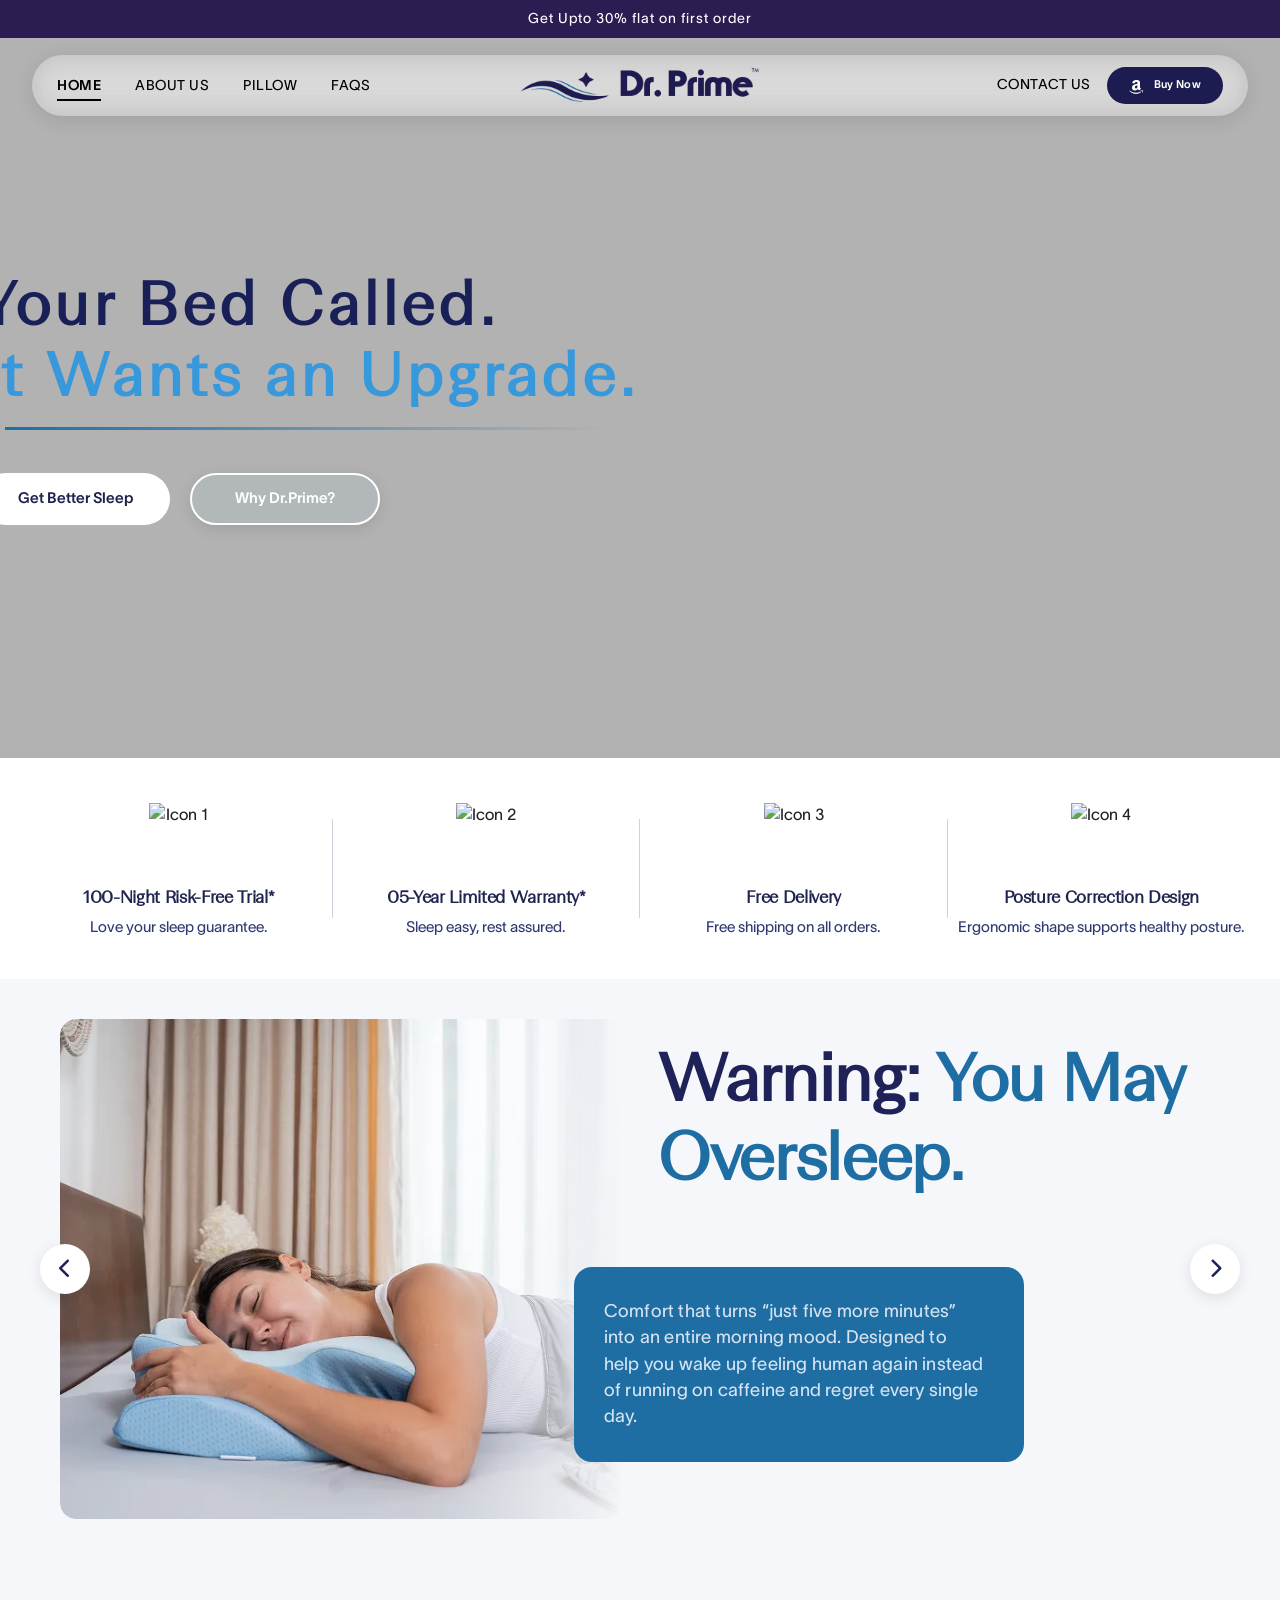
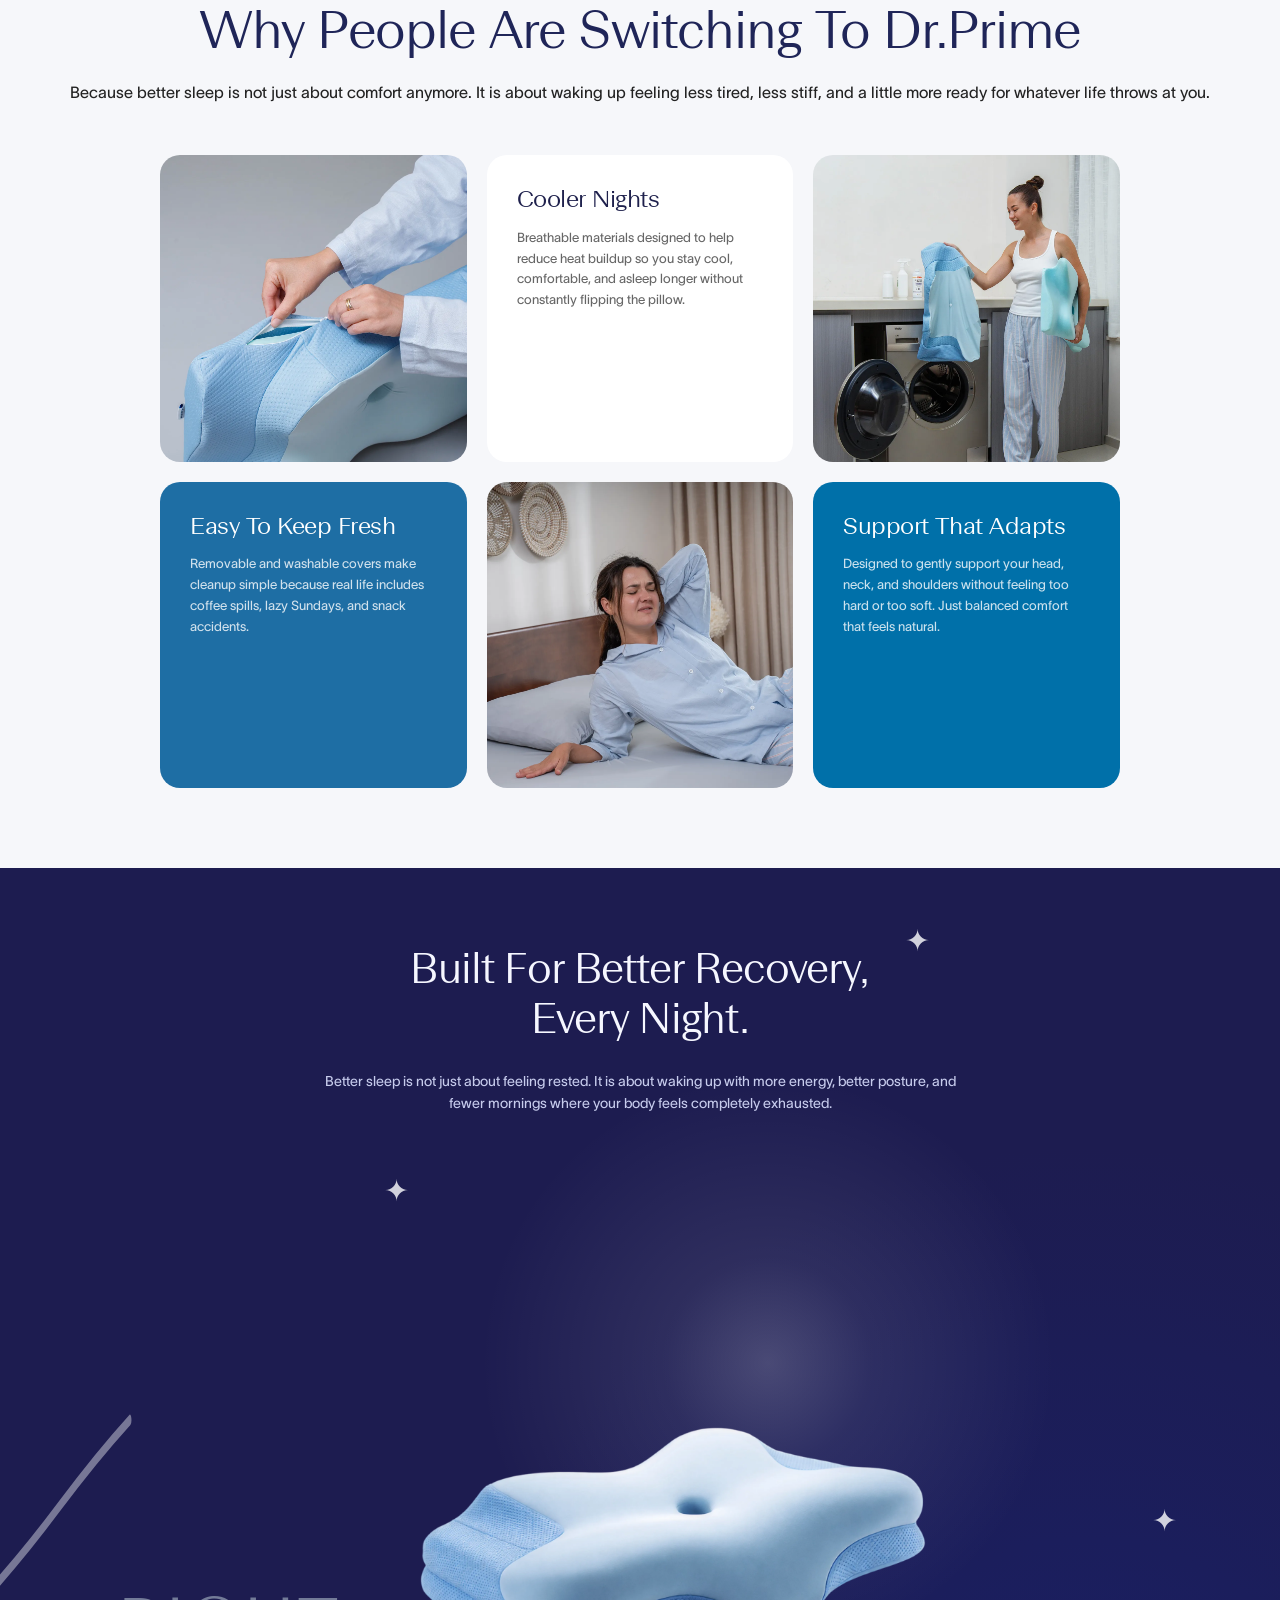
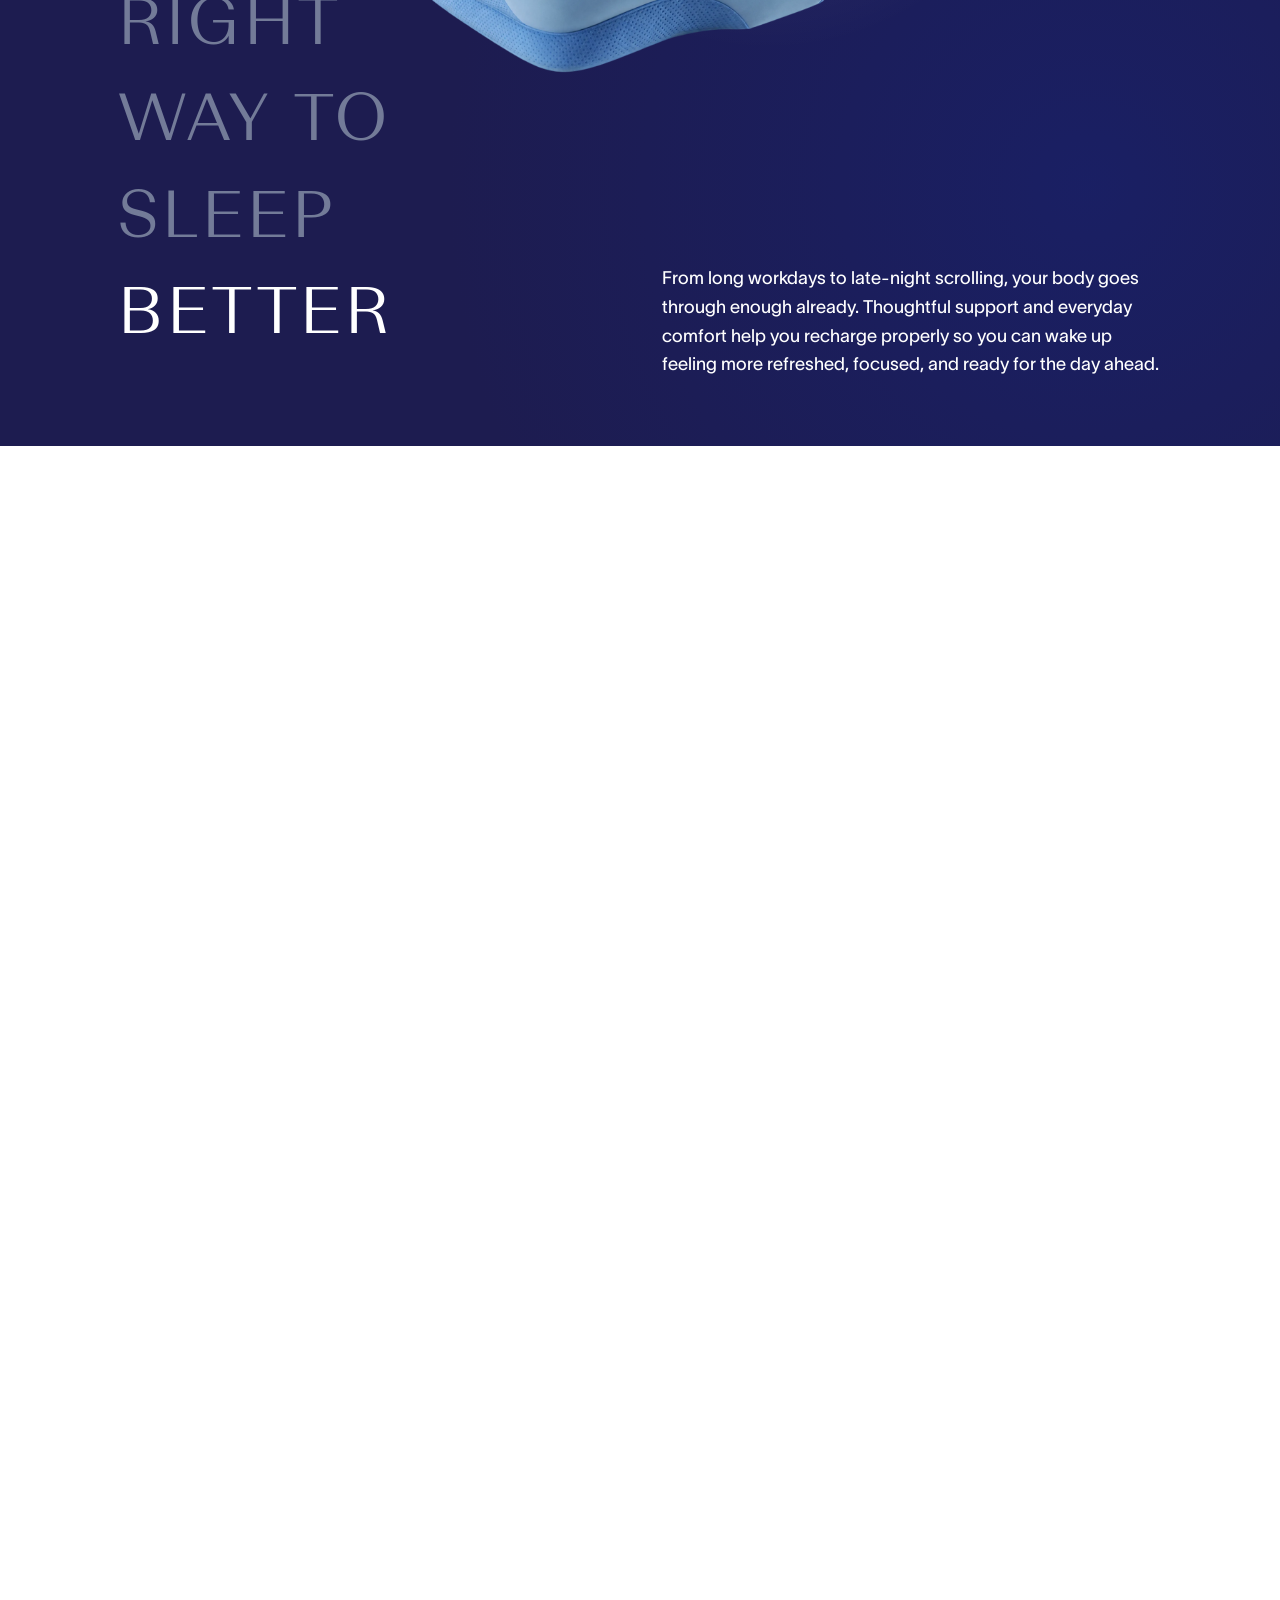
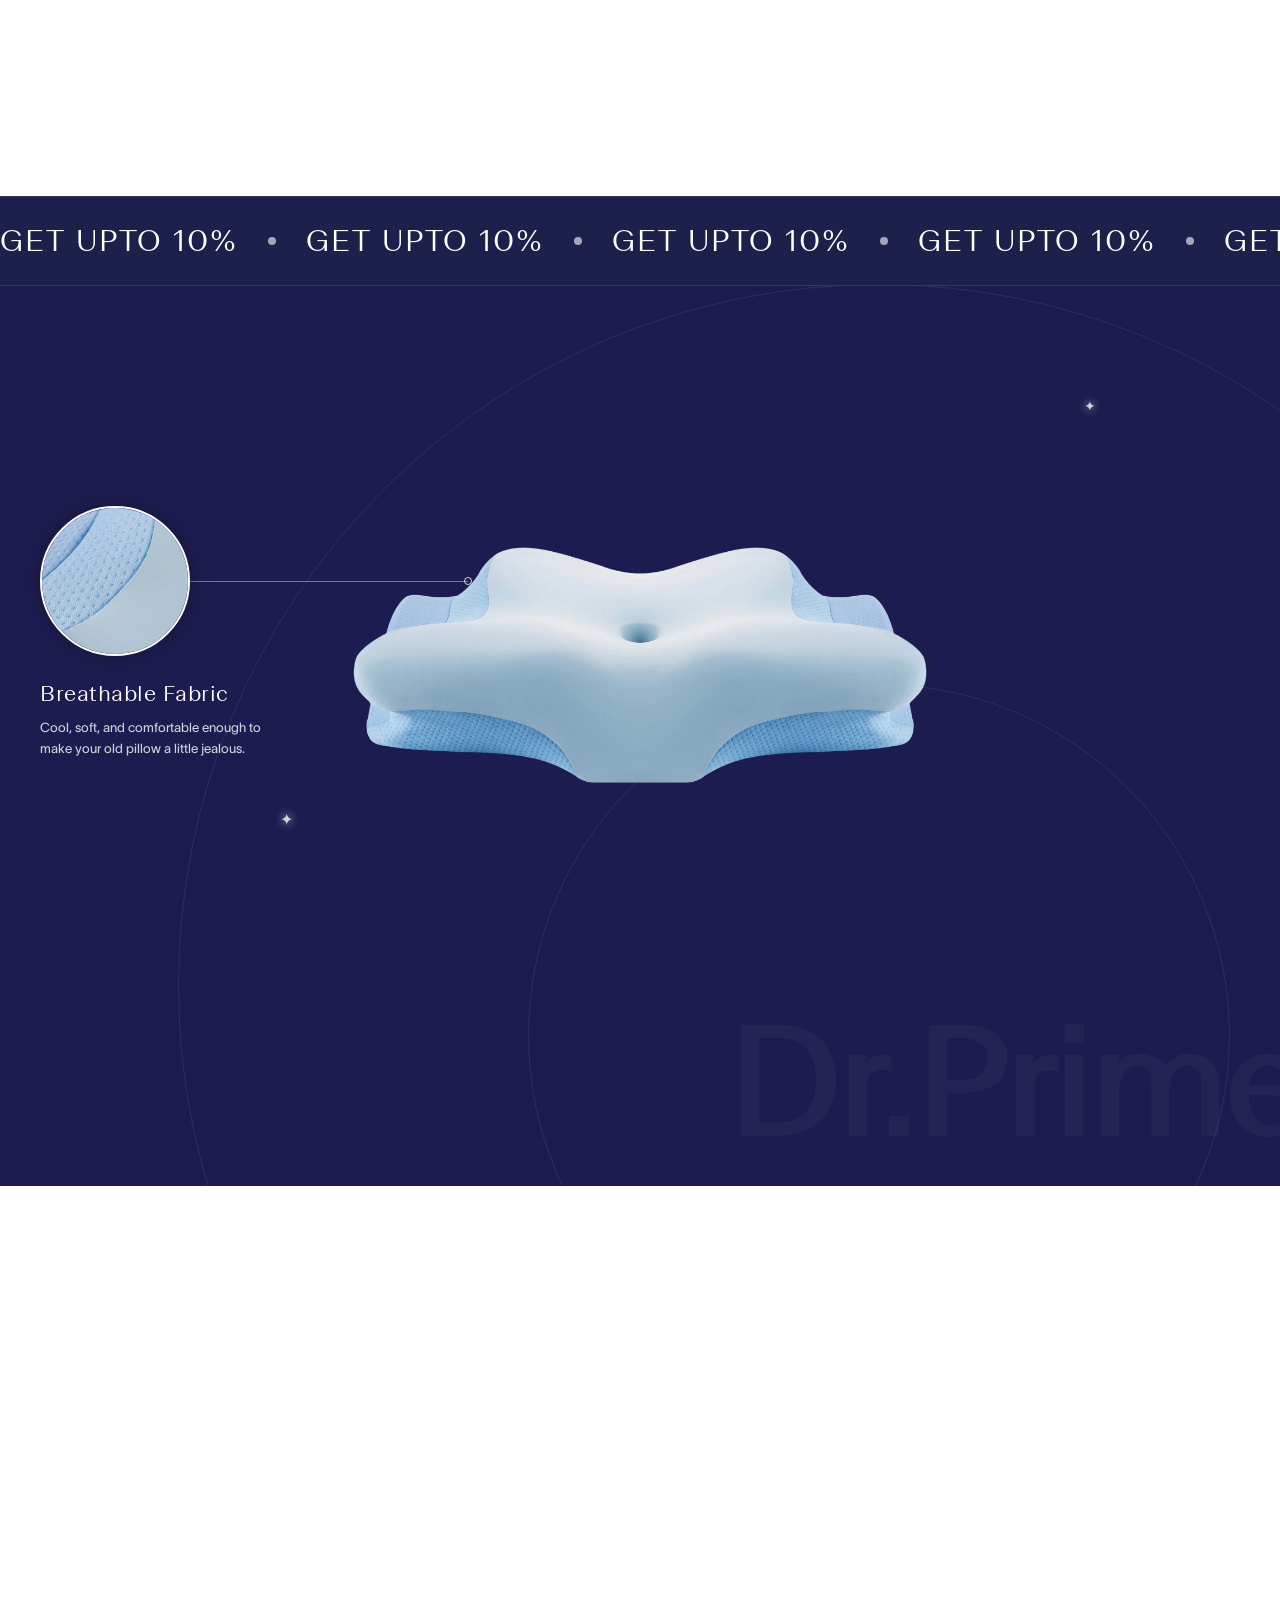
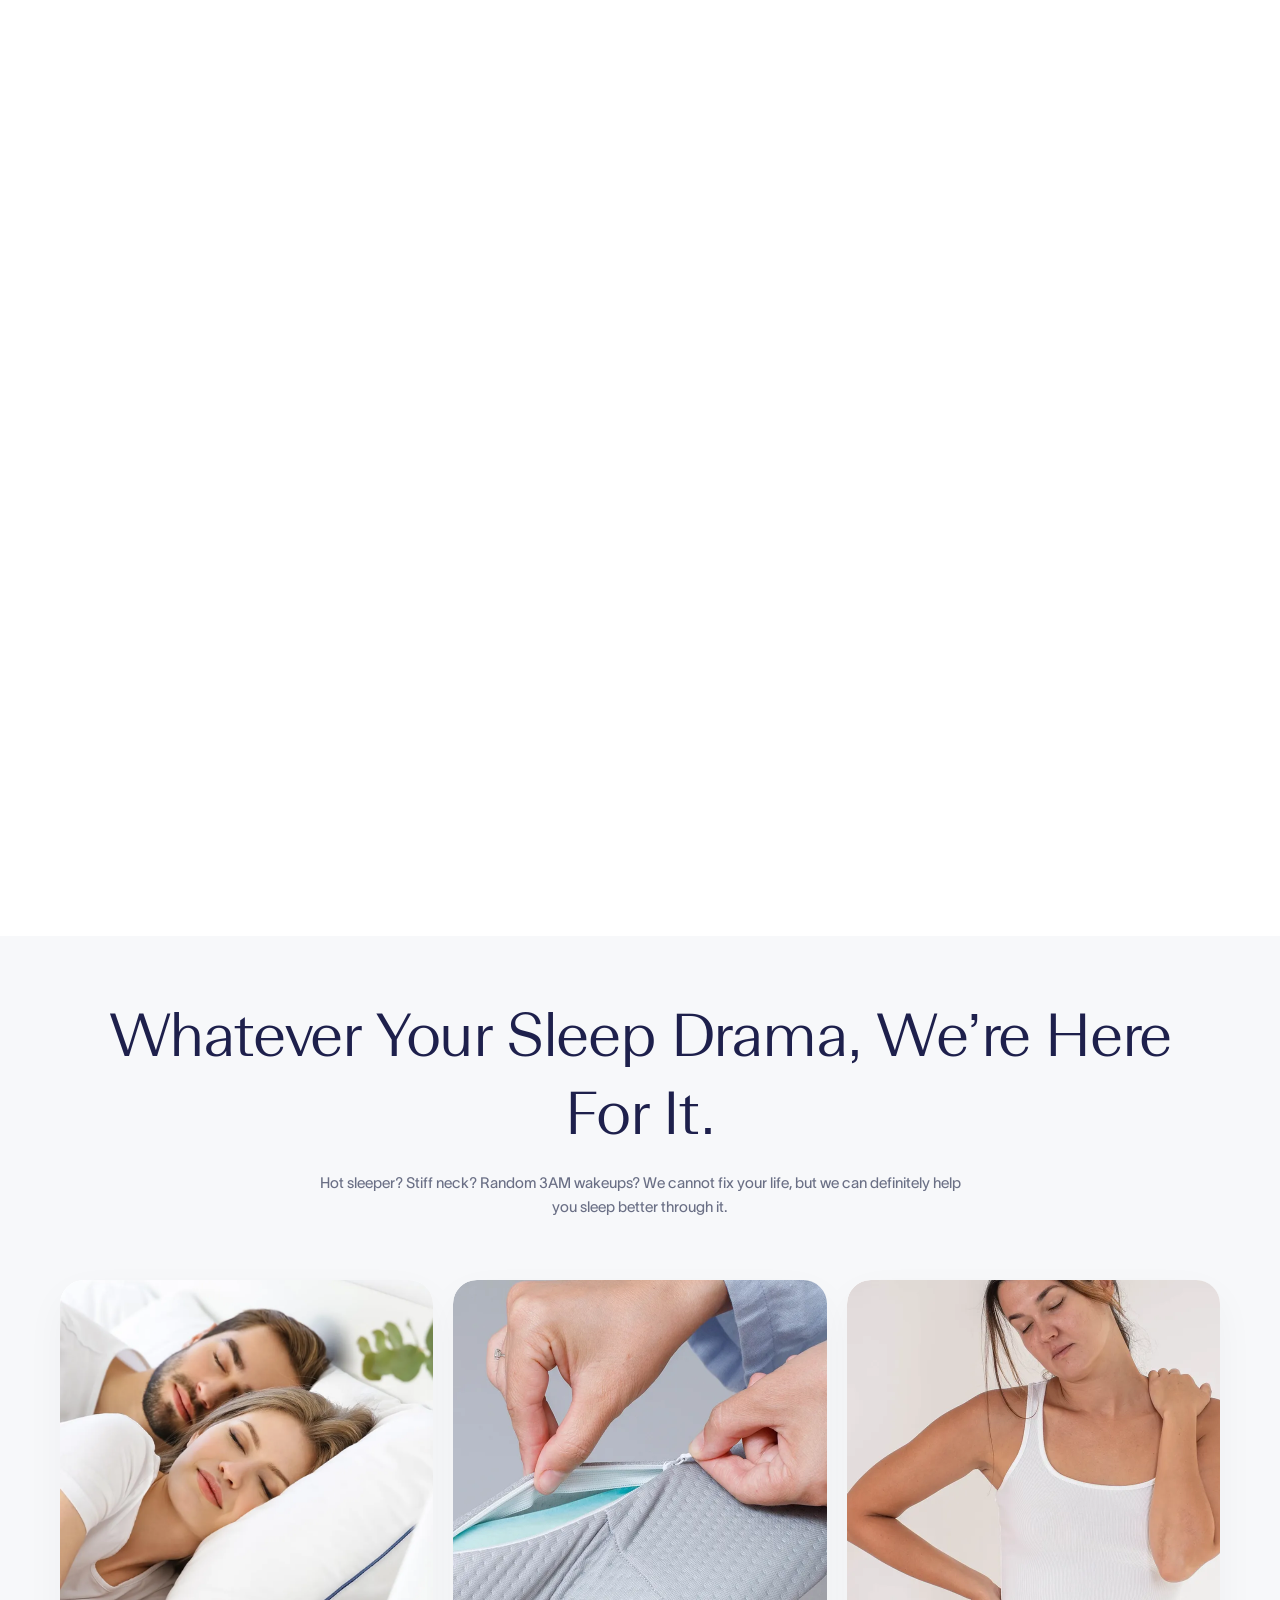
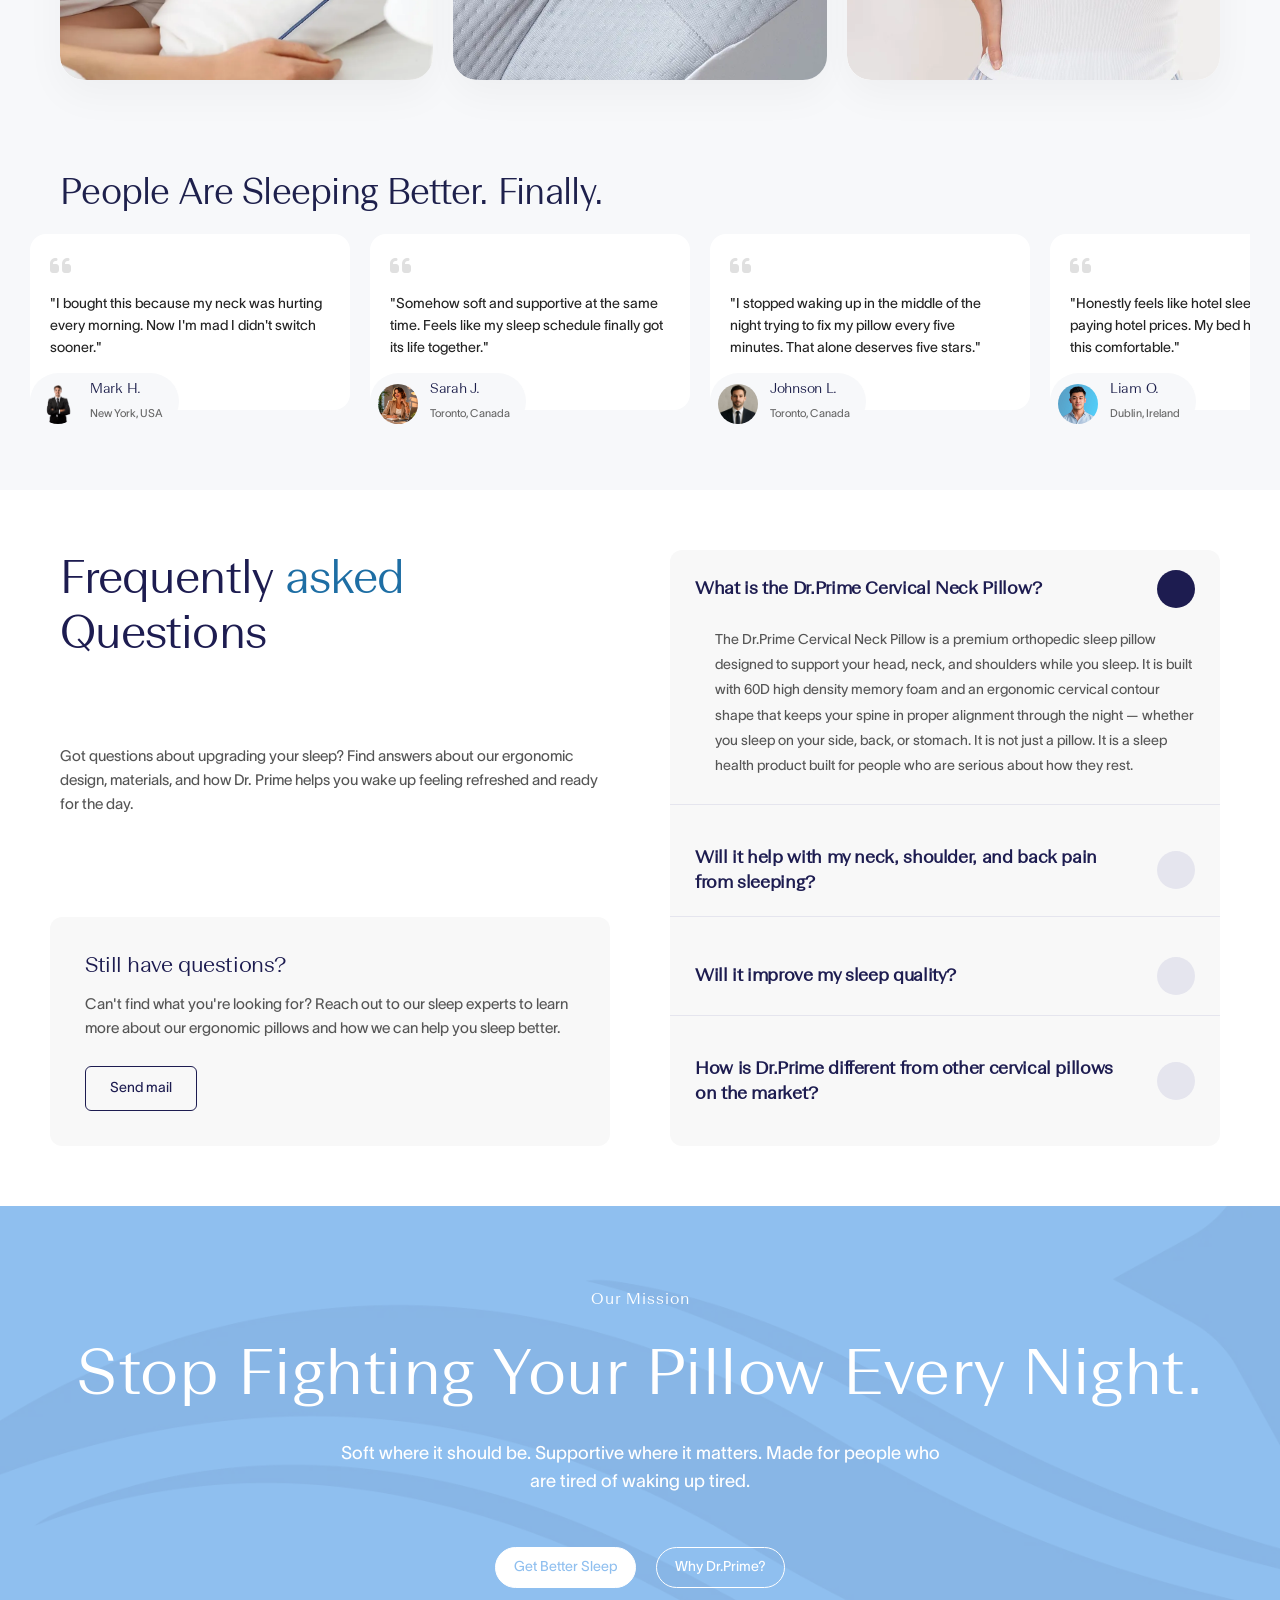
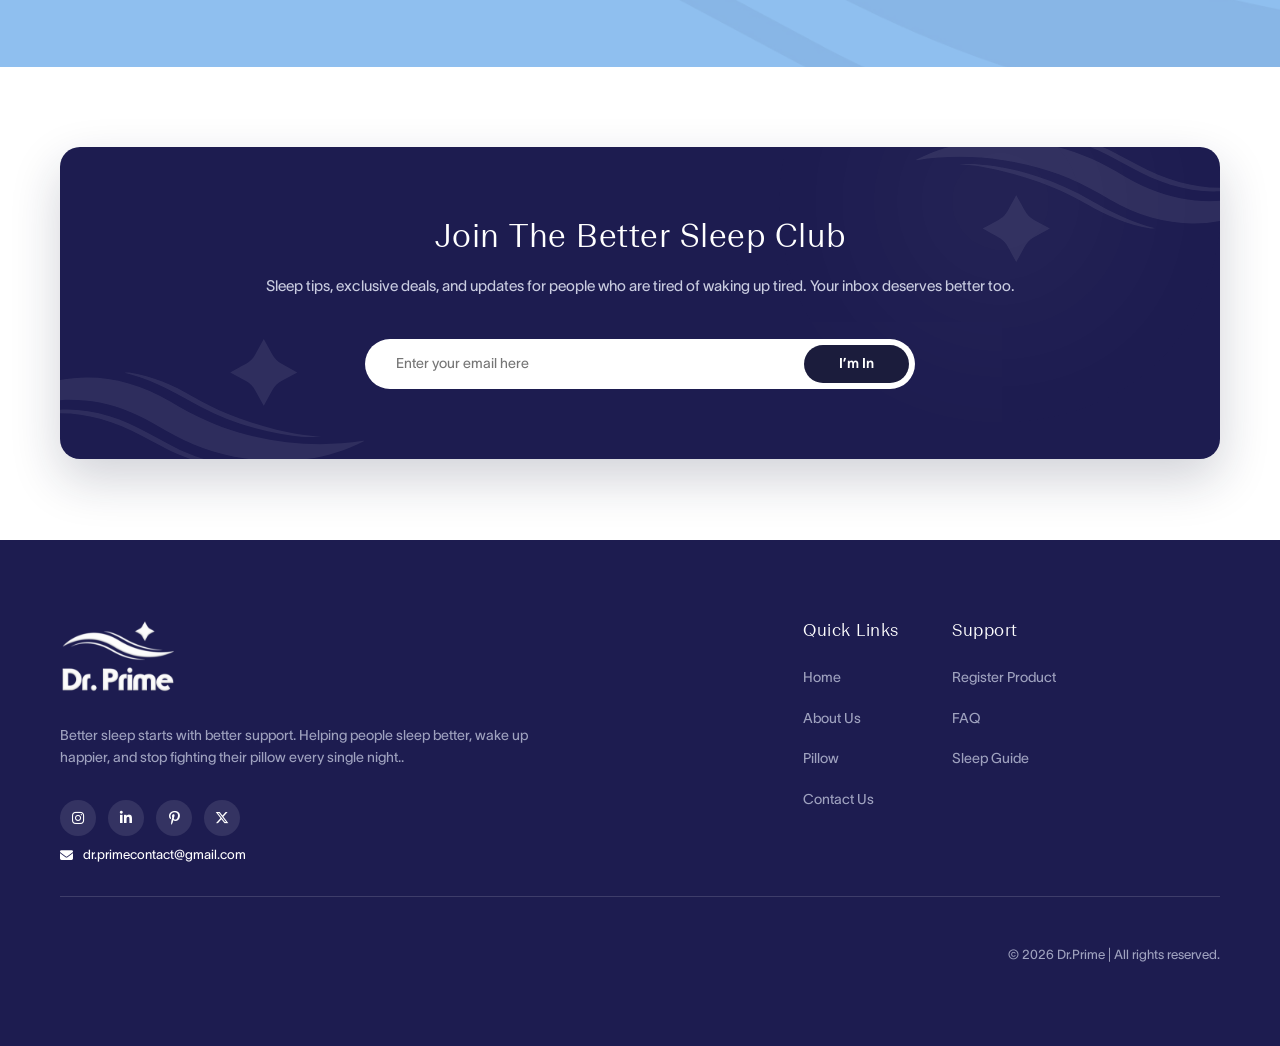
==== commit 702014b2: "hero section change" ====
--- a/index.html
+++ b/index.html
@@ -61,14 +61,14 @@
     </nav>
 
     <!-- Hero Section -->
-    <section class="hero" style="background-image: url('assets/hero.webp');">
+    <section class="hero" style="background-image: url('assets/hero.png;');">
         <div class="hero-overlay"></div>
         <div class="container hero-container">
             <div class="hero-content">
-                <h1>Your Bed Called.</h1>
-                <h1 class="hero-blue-text">It Wants an Upgrade.</h1>
+                <h1><b>Your Bed Called.</b></h1>
+                <h1 class="hero-blue-text"><b>It Wants an Upgrade.</b></h1>
                 <div class="hero-decorative-line">
-                    <span class="star">✦</span>
+                    <span class="hero-star">✦</span>
                     <div class="line"></div>
                 </div>
                 <div class="hero-buttons">
--- a/style.css
+++ b/style.css
@@ -451,7 +451,7 @@
 .hero {
     height: 80vh;
     background-size: cover;
-    background-position: center;
+    background-position: left center;
     background-repeat: no-repeat;
     position: relative;
     display: flex;
@@ -479,6 +479,7 @@
 .hero-content {
     max-width: 800px;
     top: -20px;
+    margin-left: -80px;
 }
 
 .hero-content h1 {
@@ -487,11 +488,11 @@
     letter-spacing: 4px;
     font-weight: 500;
     line-height: 1.1;
-    color: var(--white);
+    color: #192057;
 }
 
 .hero-content h1.hero-blue-text {
-    color: #51ace9;
+    color: #3898dc;
 }
 
 .hero-decorative-line {
@@ -501,7 +502,7 @@
     gap: 8px;
 }
 
-.hero-decorative-line .star {
+.hero-decorative-line .hero-star {
     color: #1e6ea4;
     font-size: 20px;
     line-height: 1;
@@ -616,6 +617,31 @@
 
 .feature-item {
     flex: 1;
+    position: relative;
+}
+
+@media (min-width: 993px) {
+    .feature-item:not(:last-child)::after {
+        content: '';
+        position: absolute;
+        right: -9px;
+        top: 15%;
+        height: 70%;
+        width: 1px;
+        background-color: rgba(29, 28, 80, 0.2);
+    }
+}
+
+@media (max-width: 992px) {
+    .feature-item:not(:nth-child(2n))::after {
+        content: '';
+        position: absolute;
+        right: 0;
+        top: 15%;
+        height: 70%;
+        width: 1px;
+        background-color: rgba(29, 28, 80, 0.2);
+    }
 }
 
 .feature-icon-circle {
@@ -627,6 +653,11 @@
     align-items: center;
     justify-content: center;
     margin: 0 auto 18px;
+    transition: 0.3s ease;
+}
+
+.feature-icon-circle:hover {
+    transform: scale(1.154);
 }
 
 .feature-item i {
@@ -4485,36 +4516,38 @@
 /* FAQ Section (Contact Page Unique) */
 .faq-hero {
     position: relative;
-    padding-top: 100px;
-    padding-bottom: 60px;
-    background-color: #1d1c50;
+    padding-top: 120px;
+    padding-bottom: 120px;
+    background: linear-gradient(135deg, rgba(30, 32, 76, 0.9) 0%, rgba(30, 32, 76, 0.5) 100%), url('assets/faq_img.png') no-repeat center center / cover;
     overflow: hidden;
+    display: flex;
+    align-items: center;
+    justify-content: center;
+    min-height: 450px;
 }
 
 .faq-image-wrapper {
     position: relative;
     width: 100%;
-    border-radius: 20px;
     z-index: 2;
+    display: flex;
+    justify-content: center;
+    align-items: center;
 }
 
 .faq-main-image {
-    width: 100%;
-    height: 400px;
-    object-fit: cover;
-    display: block;
-    border-radius: 20px;
+    display: none;
 }
 
 .faq-vertical-text {
-    position: absolute;
-    left: 6%;
-    top: 180px;
-    font-size: 110px;
+    font-size: 90px;
     font-family: var(--font-heading);
-    color: #1e204c;
+    color: #fff;
     margin: 0;
-    pointer-events: none;
+    letter-spacing: 3px;
+    position: relative;
+    top: 0;
+    left: 0;
 }
 
 .c-faq-section {
@@ -5370,8 +5403,8 @@
     background: #ffffff;
     border-radius: 0 0 400px 400px;
     width: 452px;
-    height: 516px;
-    margin-top: -120px;
+    height: 556px;
+    margin-top: -160px;
     display: flex;
     flex-direction: column;
     align-items: center;
@@ -6288,11 +6321,10 @@
     text-align: center;
     cursor: pointer;
     transition: 0.3s ease;
-}
-
-.faq-icon:hover {
-    transform: translateY(-5px);
-}
+    position: relative;
+}
+
+
 
 .faq-icon {
     width: 90px;
@@ -6303,9 +6335,12 @@
     align-items: center;
     justify-content: center;
     margin: auto auto 25px;
-    color: #1d1c50;
-    font-size: 38px;
     transition: 0.3s ease;
+}
+
+.faq-category-card:hover .faq-icon,
+.faq-category-card.active .faq-icon {
+    background: #1d1c50;
 }
 
 .faq-category-card h3 {
@@ -6315,25 +6350,19 @@
     font-family: var(--font-heading);
 }
 
-.faq-category-card.active .faq-icon {
-    background: #1d1c50;
-    color: white;
-}
-
 .faq-category-card .faq-icon:hover {
-    background: #1d1c50;
-    color: white;
-    transform: scale(1.1);
+    transform: scale(1.154);
 }
 
 .faq-icon img {
-    width: 1em;
-    height: 1em;
-    transition: filter 0.3s;
-}
-
-.faq-category-card.active .faq-icon img,
-.faq-category-card .faq-icon:hover img {
+    width: 60%;
+    height: 60%;
+    object-fit: contain;
+    transition: filter 0.3s ease;
+}
+
+.faq-category-card:hover .faq-icon img,
+.faq-category-card.active .faq-icon img {
     filter: brightness(0) invert(1);
 }
 
@@ -7156,21 +7185,41 @@
 }
 
 /* Warranty Hero Grid */
+.warranty-hero {
+    background-color: #090a25;
+    position: relative;
+    padding: 0;
+}
+
 .warranty-hero-grid {
     display: flex;
     width: 100%;
+    min-height: 500px;
+    position: relative;
 }
 
 .warranty-text-content {
-    flex: 1;
-    background-color: #1d1c50;
+    flex: 0 0 60%;
+    background-color: #090a25;
     display: flex;
     flex-direction: column;
     justify-content: center;
-    align-items: center;
-    text-align: center;
-    padding: 200px 50px;
-    margin-top: -25px;
+    align-items: flex-start;
+    text-align: left;
+    padding: 100px 8% 100px 10%;
+    position: relative;
+    z-index: 2;
+    clip-path: polygon(0 0, 100% 0, 75% 100%, 0 100%);
+}
+
+.warranty-text-content::before {
+    content: 'REGISTER YOUR PRODUCT';
+    display: block;
+    color: #655fc9;
+    font-size: 14px;
+    font-weight: 700;
+    letter-spacing: 2px;
+    margin-bottom: 10px;
 }
 
 .warranty-text-content h1 {
@@ -7178,41 +7227,48 @@
     margin-bottom: 20px;
     color: var(--white);
     font-family: var(--font-heading);
-    font-weight: 400;
-    letter-spacing: 2px;
+    font-weight: 700;
+    letter-spacing: 1px;
 }
 
 .warranty-text-content p {
     font-size: 16px;
-    color: #e0e0e0;
+    color: rgba(255, 255, 255, 0.8);
     max-width: 480px;
     line-height: 1.6;
 }
 
 .warranty-image-wrapper {
-    flex: 1;
+    position: absolute;
+    top: 0;
+    right: 0;
+    width: 55%;
+    height: 100%;
+    z-index: 1;
 }
 
 .warranty-hero-image {
     width: 100%;
     height: 100%;
-    min-height: 400px;
     object-fit: cover;
     display: block;
 }
 
 @media (max-width: 768px) {
     .warranty-hero-grid {
-        flex-direction: column-reverse;
-    }
-}
-
-/* Warranty Hero Section */
-.warranty-hero {
-    background-color: var(--dreamy-blue);
-    overflow: hidden;
-    padding: 0;
-    max-height: 350px;
+        flex-direction: column;
+    }
+    .warranty-text-content {
+        flex: 1;
+        width: 100%;
+        padding: 50px 20px;
+        clip-path: none;
+    }
+    .warranty-image-wrapper {
+        position: relative;
+        width: 100%;
+        height: 300px;
+    }
 }
 
 /* Warranty Benefits Section */
@@ -7713,18 +7769,34 @@
 
 /* Sleep Guide Styles */
 .sleep-guide-header {
-    background-color: var(--dreamy-blue);
+    background-color: #1a1744; /* approximate dark blue from image if dreamy-blue is different */
     color: #fff;
-    padding: 100px 0 200px;
+    padding: 80px 0 20px;
     position: relative;
     overflow: hidden;
 }
 
-.sleep-guide-header {
-    background: linear-gradient(to right, #e2ebf3 0%, #fefefe 100%);
-    padding: 0;
+.sgh-stars {
+    position: absolute;
+    inset: 0;
+    z-index: 2;
+    pointer-events: none;
     overflow: hidden;
-    position: relative;
+}
+
+.star {
+    position: absolute;
+    width: 6px;
+    height: 6px;
+    background: #fff;
+    clip-path: polygon(50% 0%, 60% 40%, 100% 50%, 60% 60%, 50% 100%, 40% 60%, 0% 50%, 40% 40%);
+    filter: drop-shadow(0 0 4px rgba(255, 255, 255, 0.8));
+    animation: twinkle 4s infinite alternate ease-in-out;
+}
+
+@keyframes twinkle {
+    0% { opacity: 0.2; transform: scale(0.6); filter: drop-shadow(0 0 2px rgba(255, 255, 255, 0.4)); }
+    100% { opacity: 1; transform: scale(1.4); filter: drop-shadow(0 0 8px rgba(255, 255, 255, 1)); }
 }
 
 .sgh-container {
@@ -7742,60 +7814,92 @@
 }
 
 .sgh-image-col img {
-    width: 140%;
+    width: 130%;
     max-width: none;
-    margin-left: -25%;
-    margin-top: -10%;
-    margin-bottom: -15px;
+    margin-left: -10%;
+    margin-right: -20%;
+    margin-top: -15%;
+    transform: translateY(-25%);
     object-fit: contain;
     display: block;
+    -webkit-mask-image: linear-gradient(to top right, transparent 5%, black 50%);
+    mask-image: linear-gradient(to top right, transparent 5%, black 50%);
 }
 
 .sgh-text-col {
     flex: 0.8;
     padding-right: 20px;
     padding-top: 20px;
-    padding-bottom: 80px;
+    padding-bottom: 20px;
 }
 
 .sgh-text-col h1 {
     font-size: 52px;
-    color: #000;
-    margin-bottom: 25px;
+    color: #fff;
+    margin-bottom: 15px;
     font-family: var(--font-heading);
     font-weight: 700;
+    line-height: 1.2;
+}
+
+.sgh-wave {
+    margin-bottom: 25px;
 }
 
 .sgh-text-col p {
-    font-size: 18px;
-    color: #333;
-    line-height: 1.5;
+    font-size: 16px;
+    color: rgba(255, 255, 255, 0.8);
+    line-height: 1.6;
     margin-bottom: 30px;
     font-weight: 400;
+    max-width: 450px;
 }
 
 .sgh-links {
     list-style: none;
     padding: 0;
     margin: 0;
+    max-width: 450px;
 }
 
 .sgh-links li {
-    margin-bottom: 20px;
+    border-bottom: 1px solid rgba(255, 255, 255, 0.2);
+}
+
+.sgh-links li:first-child {
+    border-top: 1px solid rgba(255, 255, 255, 0.2);
 }
 
 .sgh-links li a {
-    color: #000;
+    color: #fff;
+    font-size: 16px;
+    font-weight: 400;
+    text-decoration: none;
+    transition: color 0.3s;
+    display: flex;
+    align-items: center;
+    padding: 15px 0;
+}
+
+.sgh-links li a:hover {
+    color: #ddd;
+}
+
+.sgh-links li a .link-icon {
+    width: 24px;
+    text-align: center;
+    margin-right: 15px;
     font-size: 20px;
-    font-weight: 700;
-    text-decoration: underline;
-    text-decoration-thickness: 2px;
-    text-underline-offset: 6px;
-    transition: color 0.3s;
-}
-
-.sgh-links li a:hover {
-    color: #555;
+    color: #a4bde8;
+}
+
+.sgh-links li a span {
+    flex: 1;
+}
+
+.sgh-links li a .link-arrow {
+    font-size: 14px;
+    color: rgba(255, 255, 255, 0.7);
 }
 
 .sleep-guide-content {
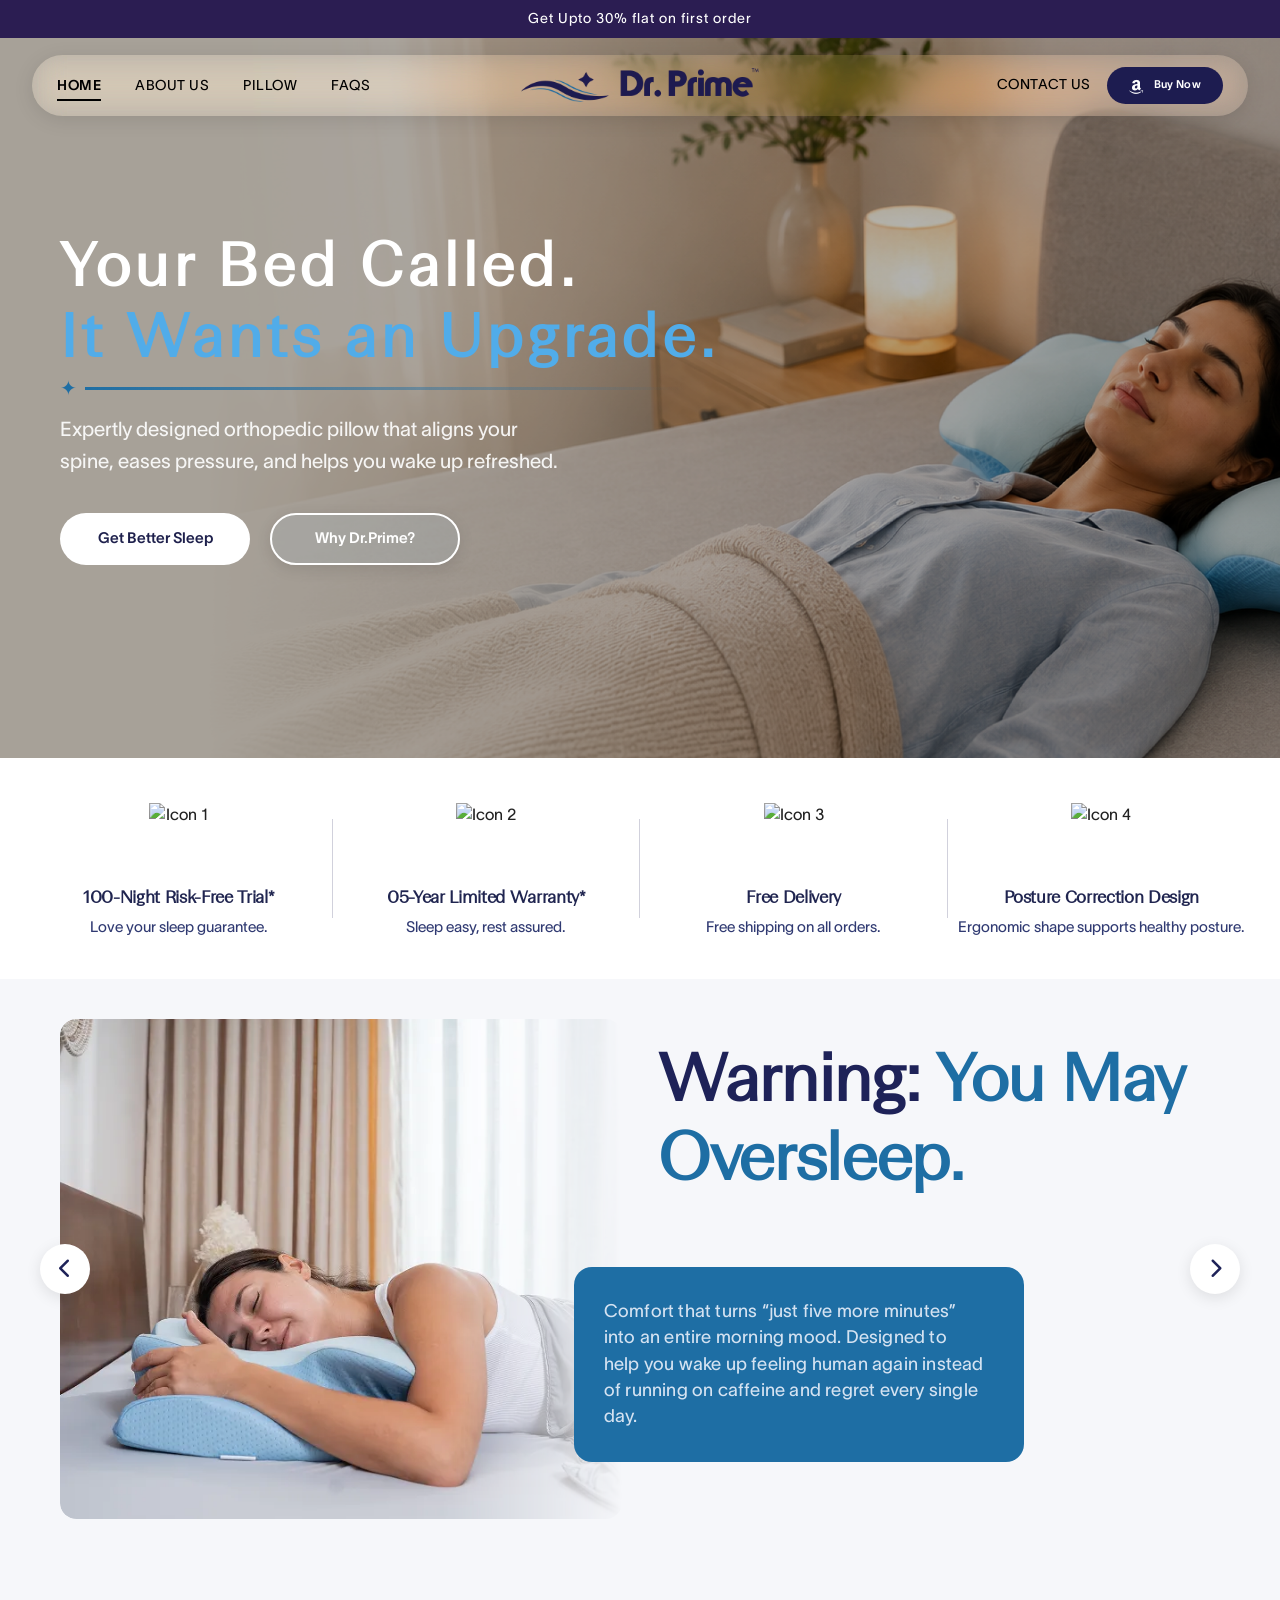
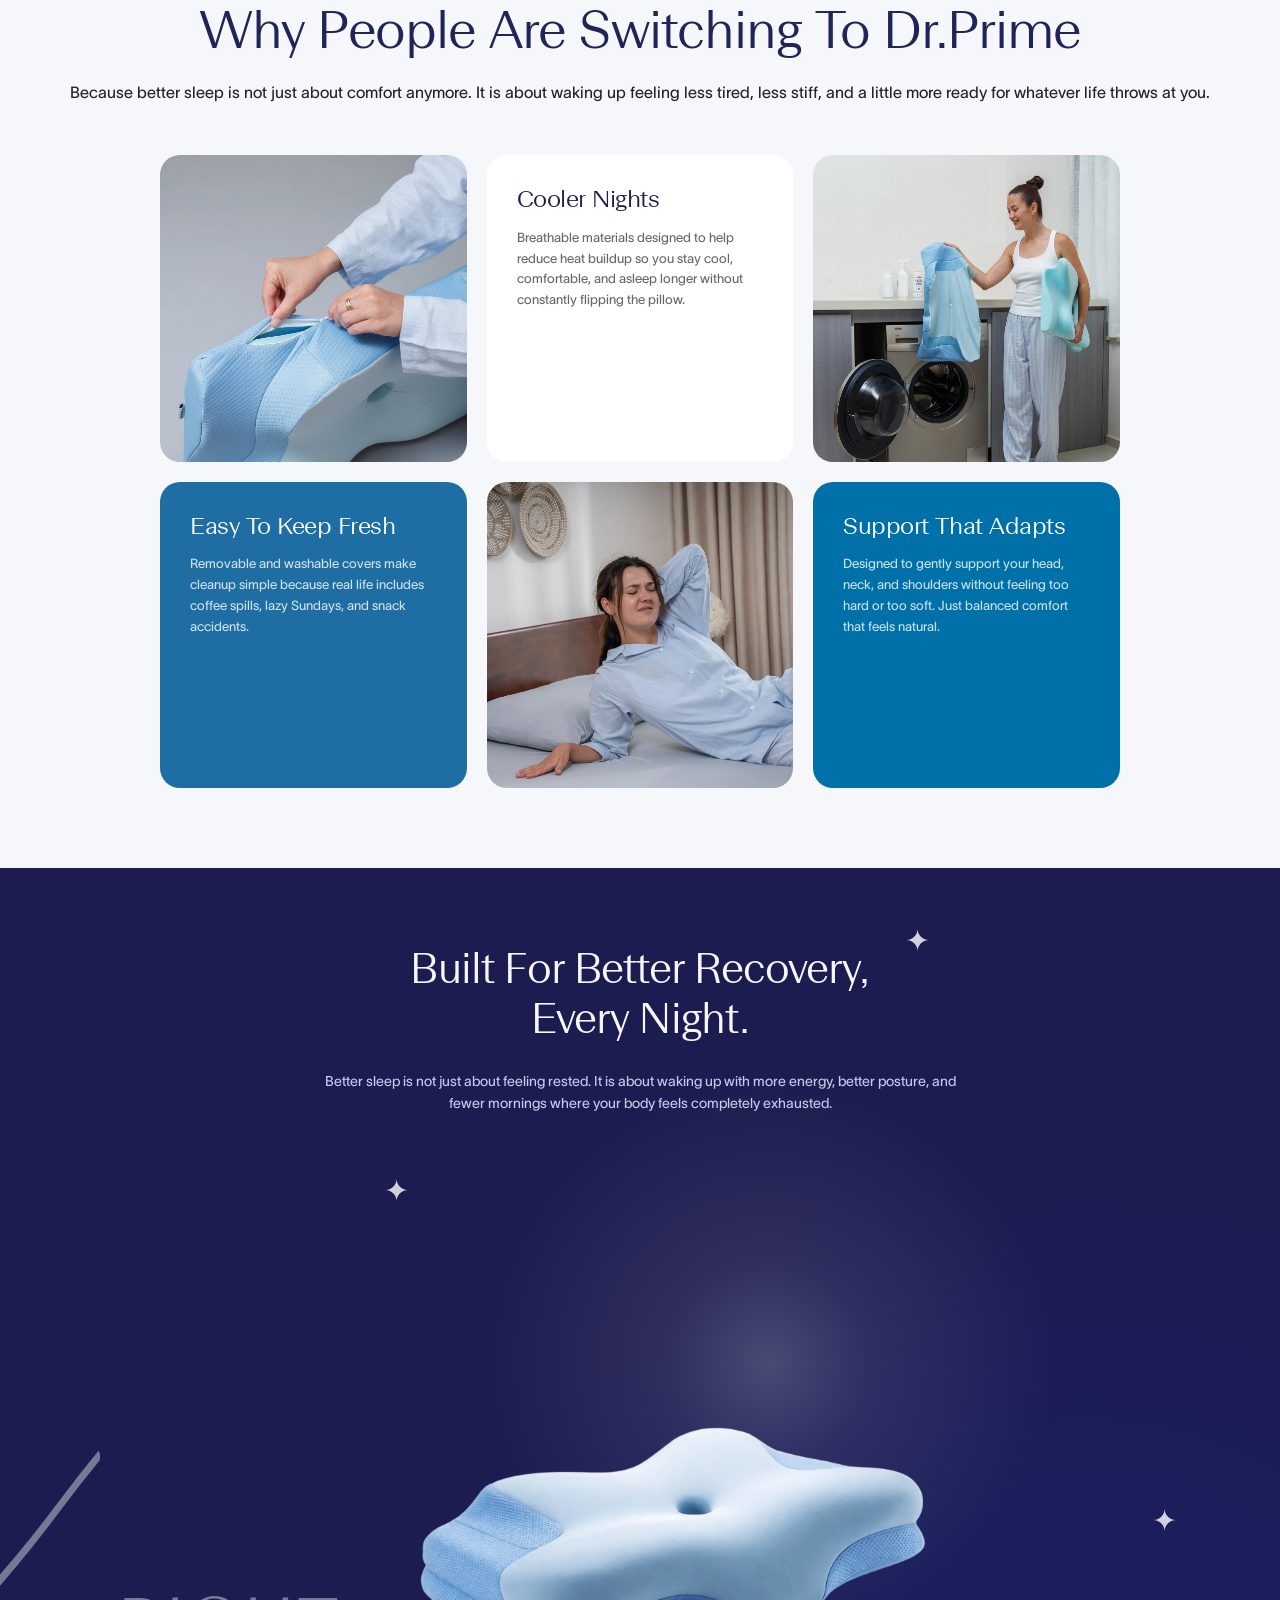
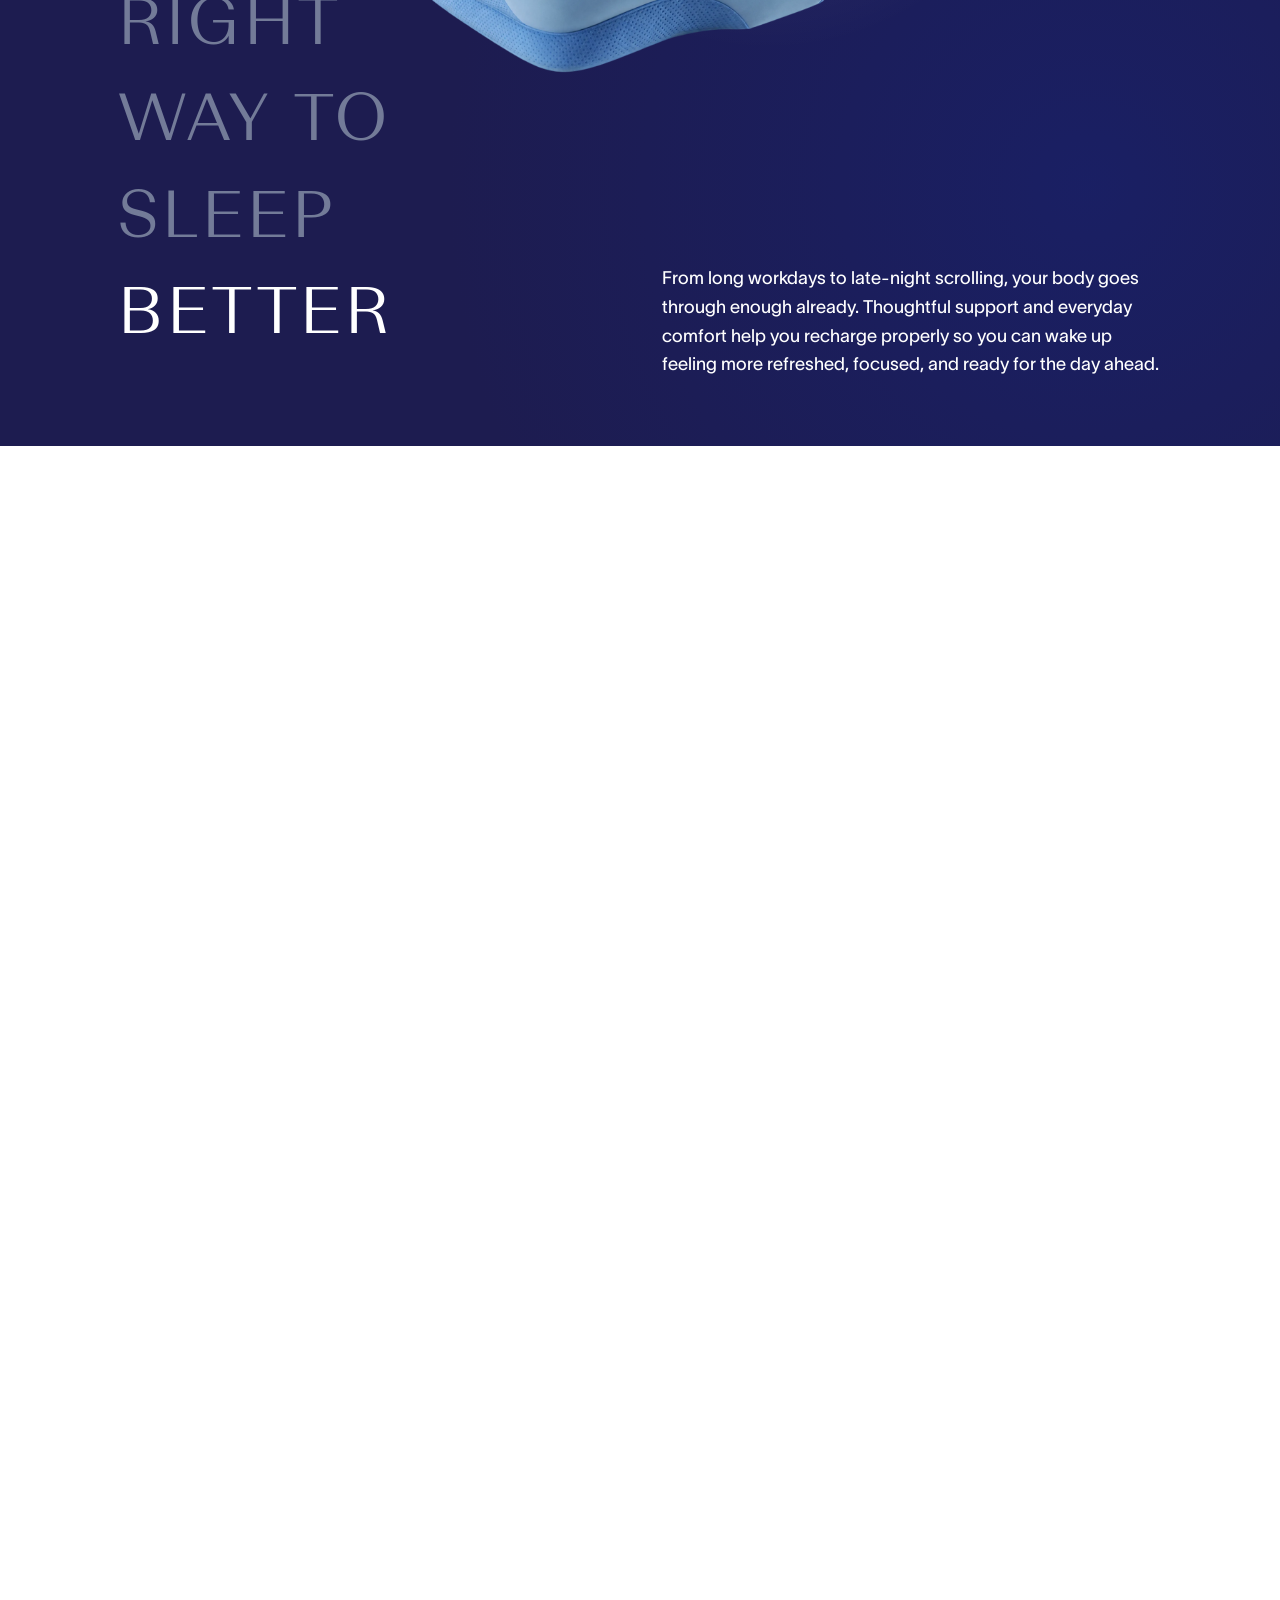
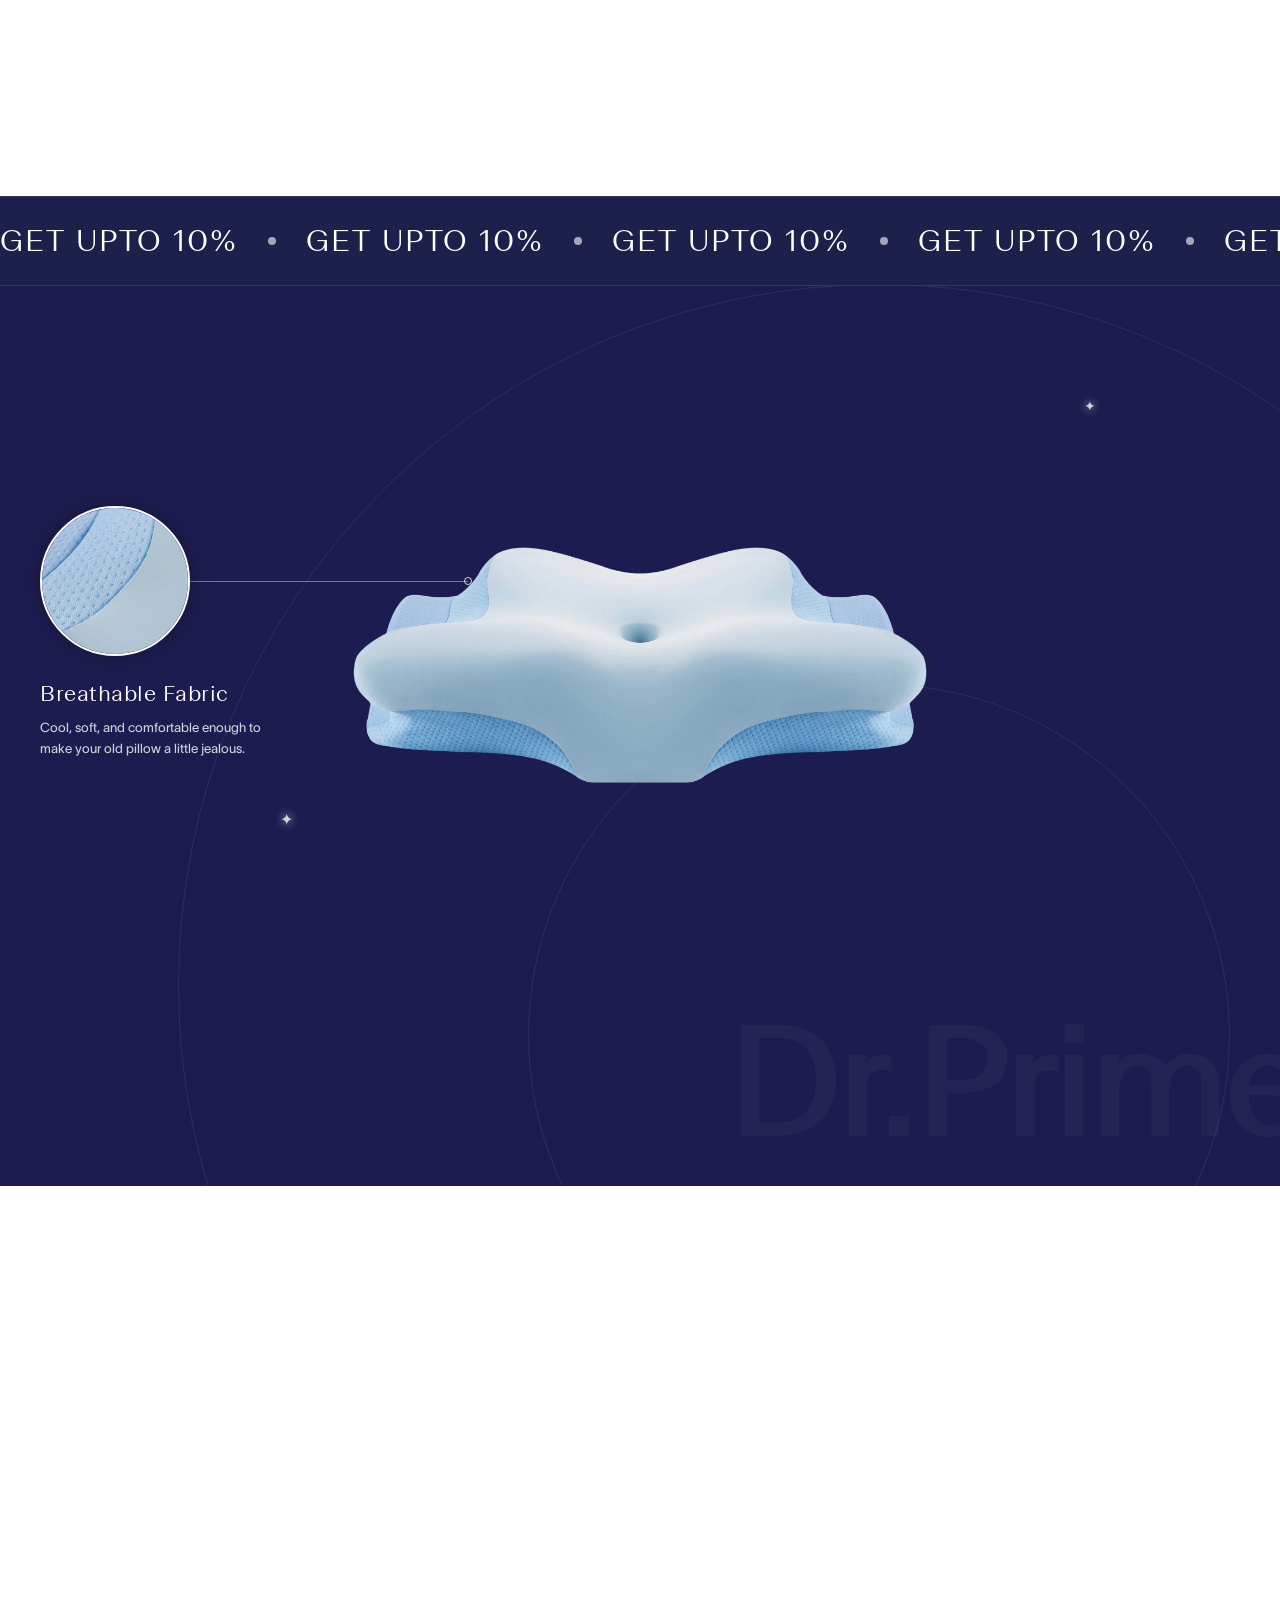
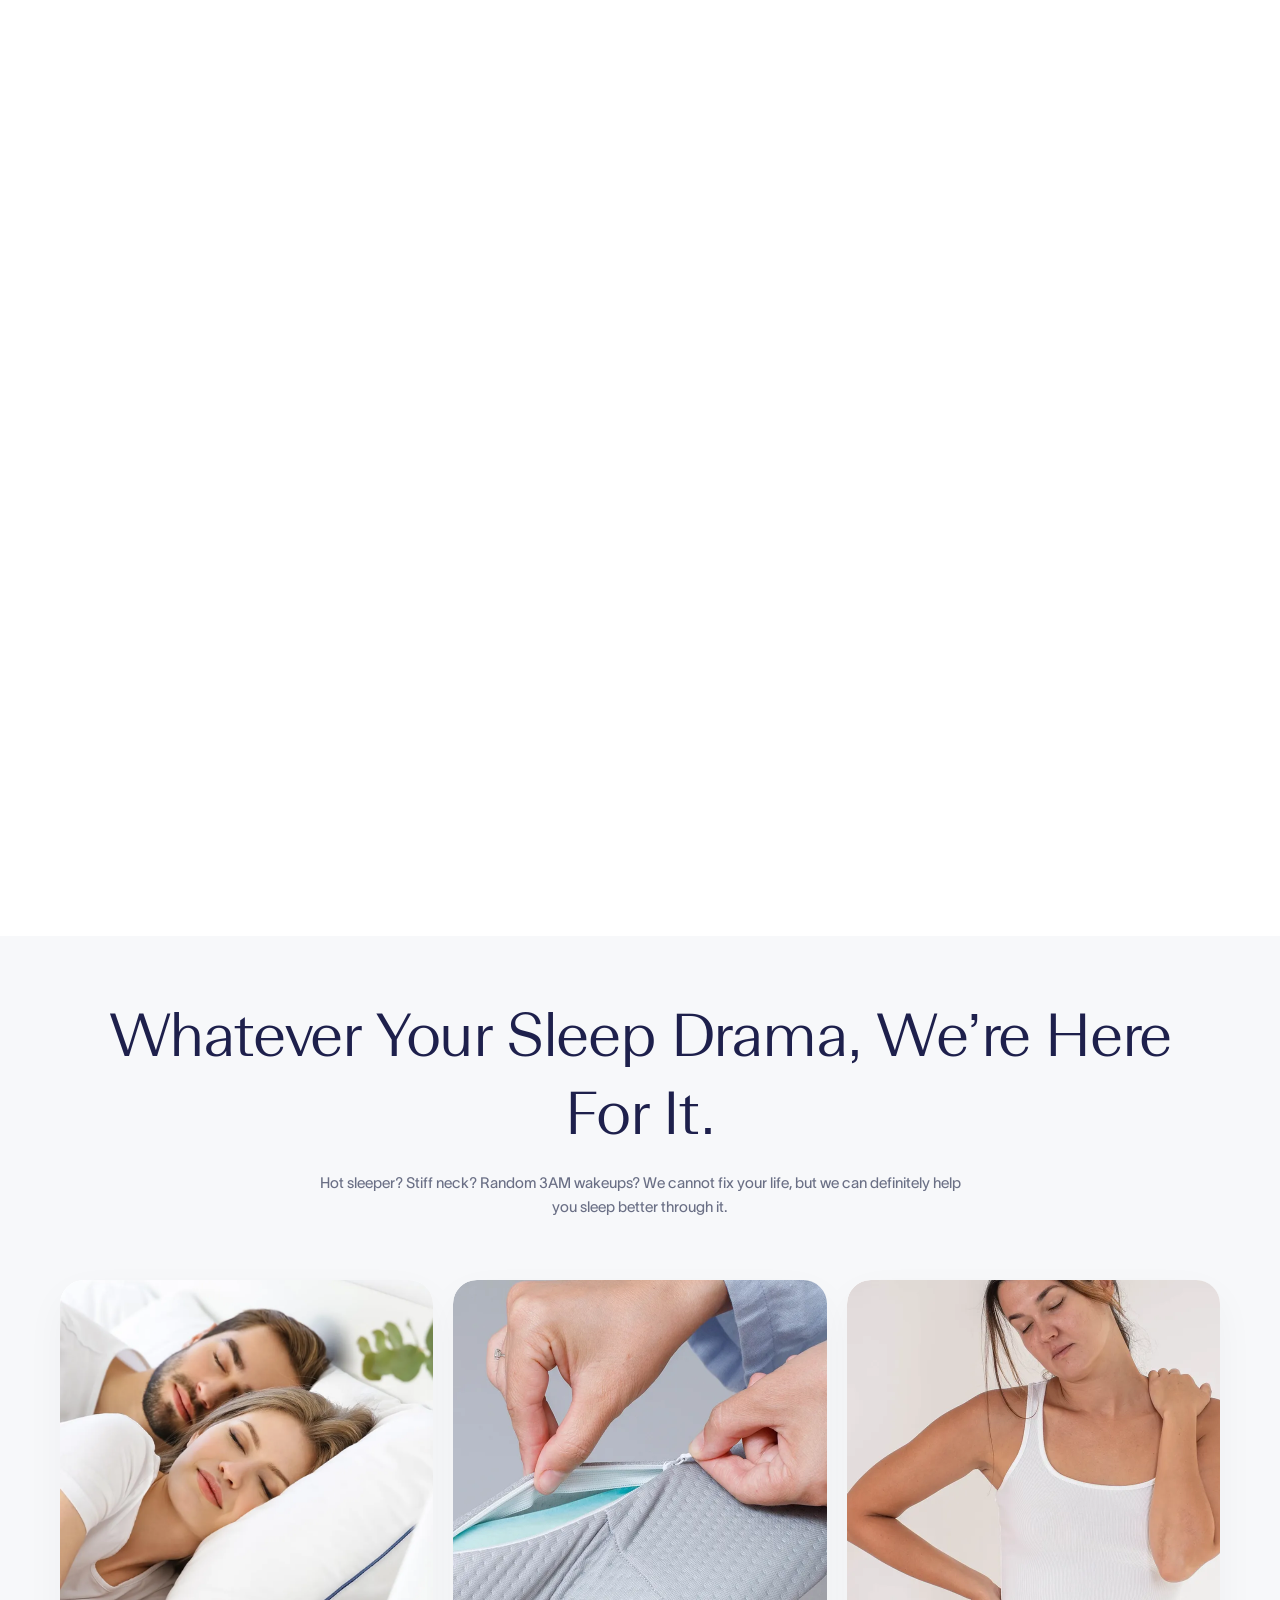
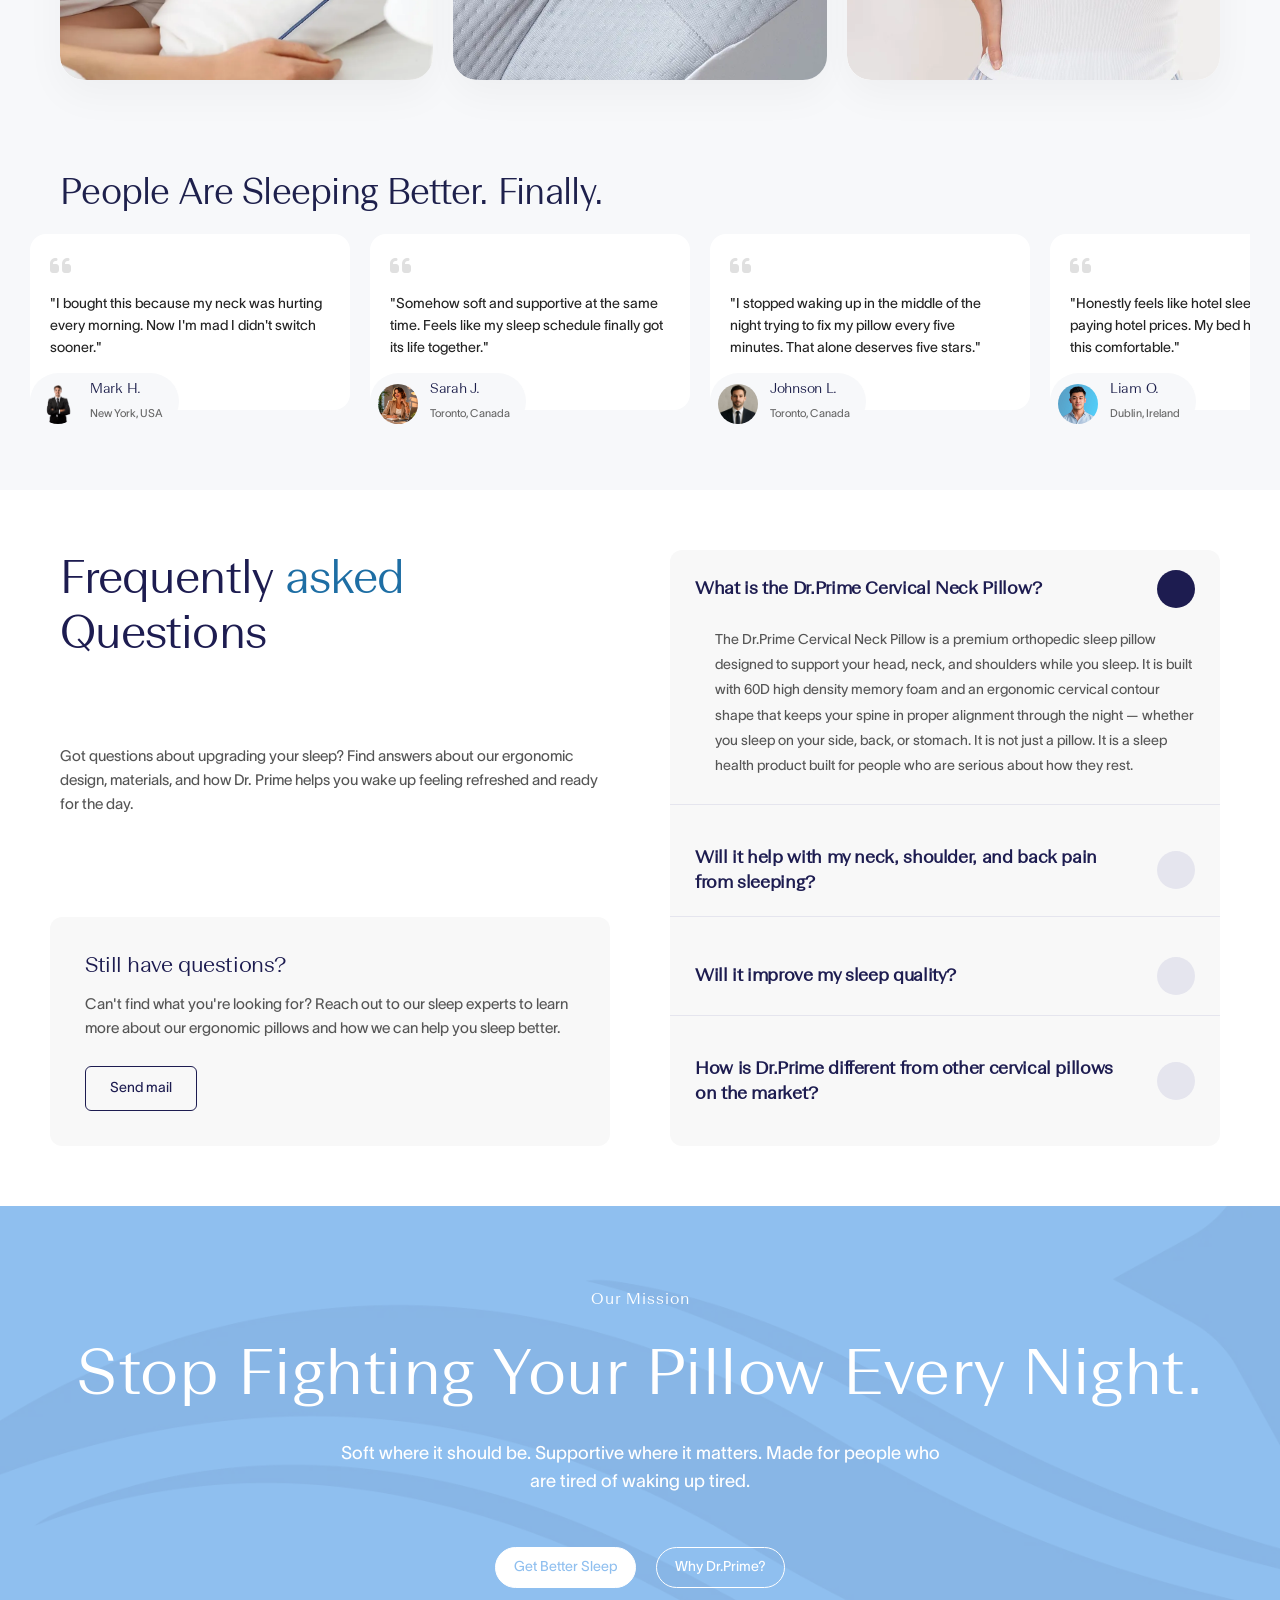
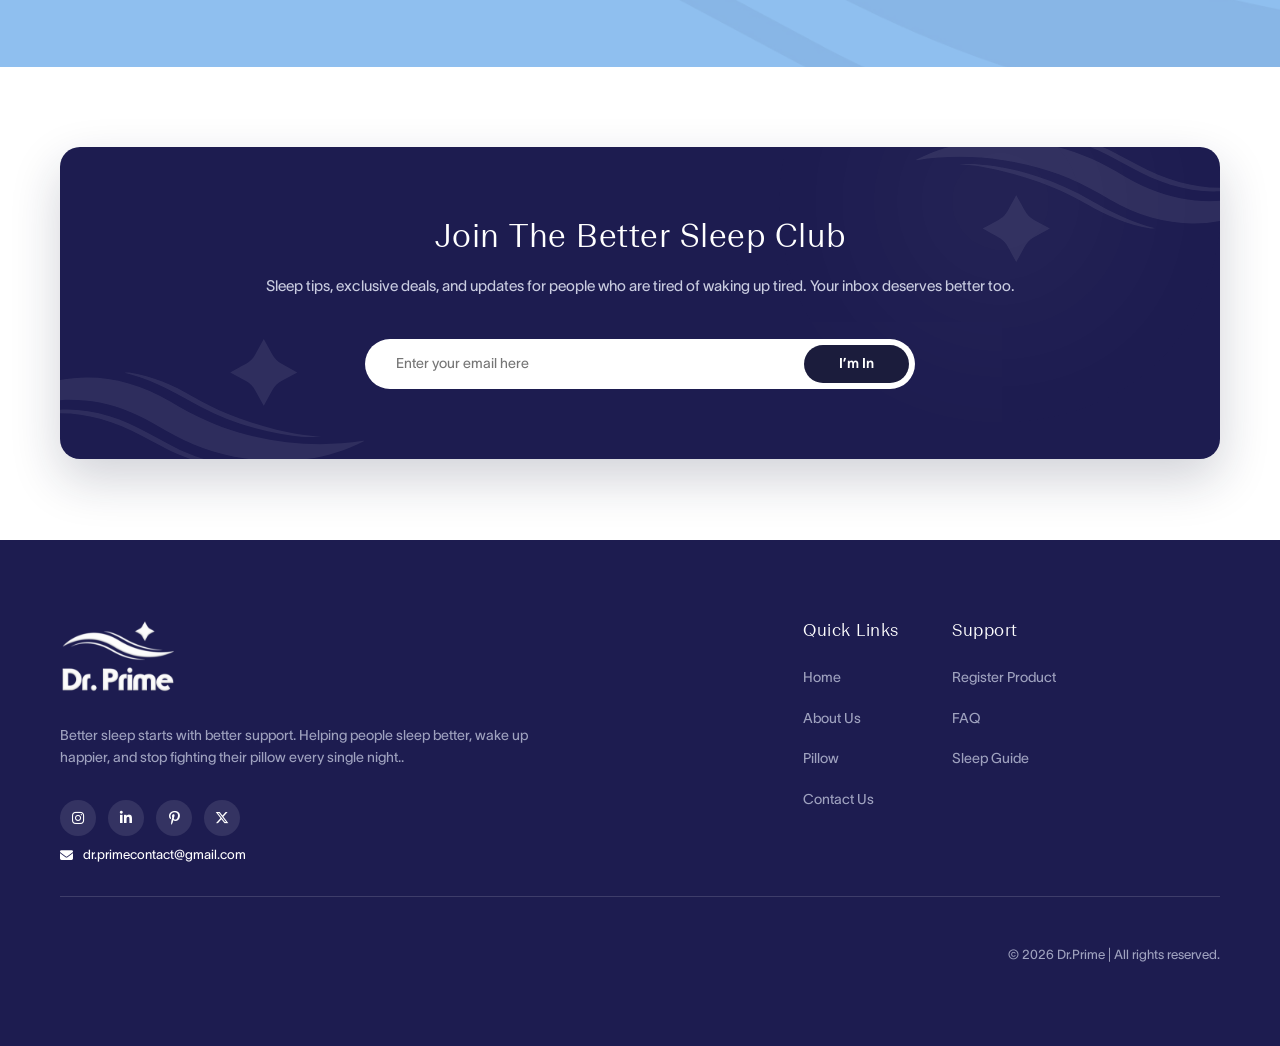
==== commit 7ea2fa56: "hero added" ====
--- a/index.html
+++ b/index.html
@@ -61,7 +61,7 @@
     </nav>
 
     <!-- Hero Section -->
-    <section class="hero" style="background-image: url('assets/hero.png;');">
+    <section class="hero" style="background-image: url('assets/hero.png');">
         <div class="hero-overlay"></div>
         <div class="container hero-container">
             <div class="hero-content">
@@ -71,6 +71,7 @@
                     <span class="hero-star">✦</span>
                     <div class="line"></div>
                 </div>
+                <p style="margin-top: 15px;">Expertly designed orthopedic pillow that aligns your spine, eases pressure, and helps you wake up refreshed.</p>
                 <div class="hero-buttons">
                     <a href="pillow.html" class="btn btn-hero-primary">Get Better Sleep</a>
                     <a href="#why-choose-us" class="btn btn-hero-outline">Why Dr.Prime?</a>
--- a/style.css
+++ b/style.css
@@ -479,7 +479,6 @@
 .hero-content {
     max-width: 800px;
     top: -20px;
-    margin-left: -80px;
 }
 
 .hero-content h1 {
@@ -488,11 +487,11 @@
     letter-spacing: 4px;
     font-weight: 500;
     line-height: 1.1;
-    color: #192057;
+    color: var(--white);
 }
 
 .hero-content h1.hero-blue-text {
-    color: #3898dc;
+    color: #51ace9;
 }
 
 .hero-decorative-line {
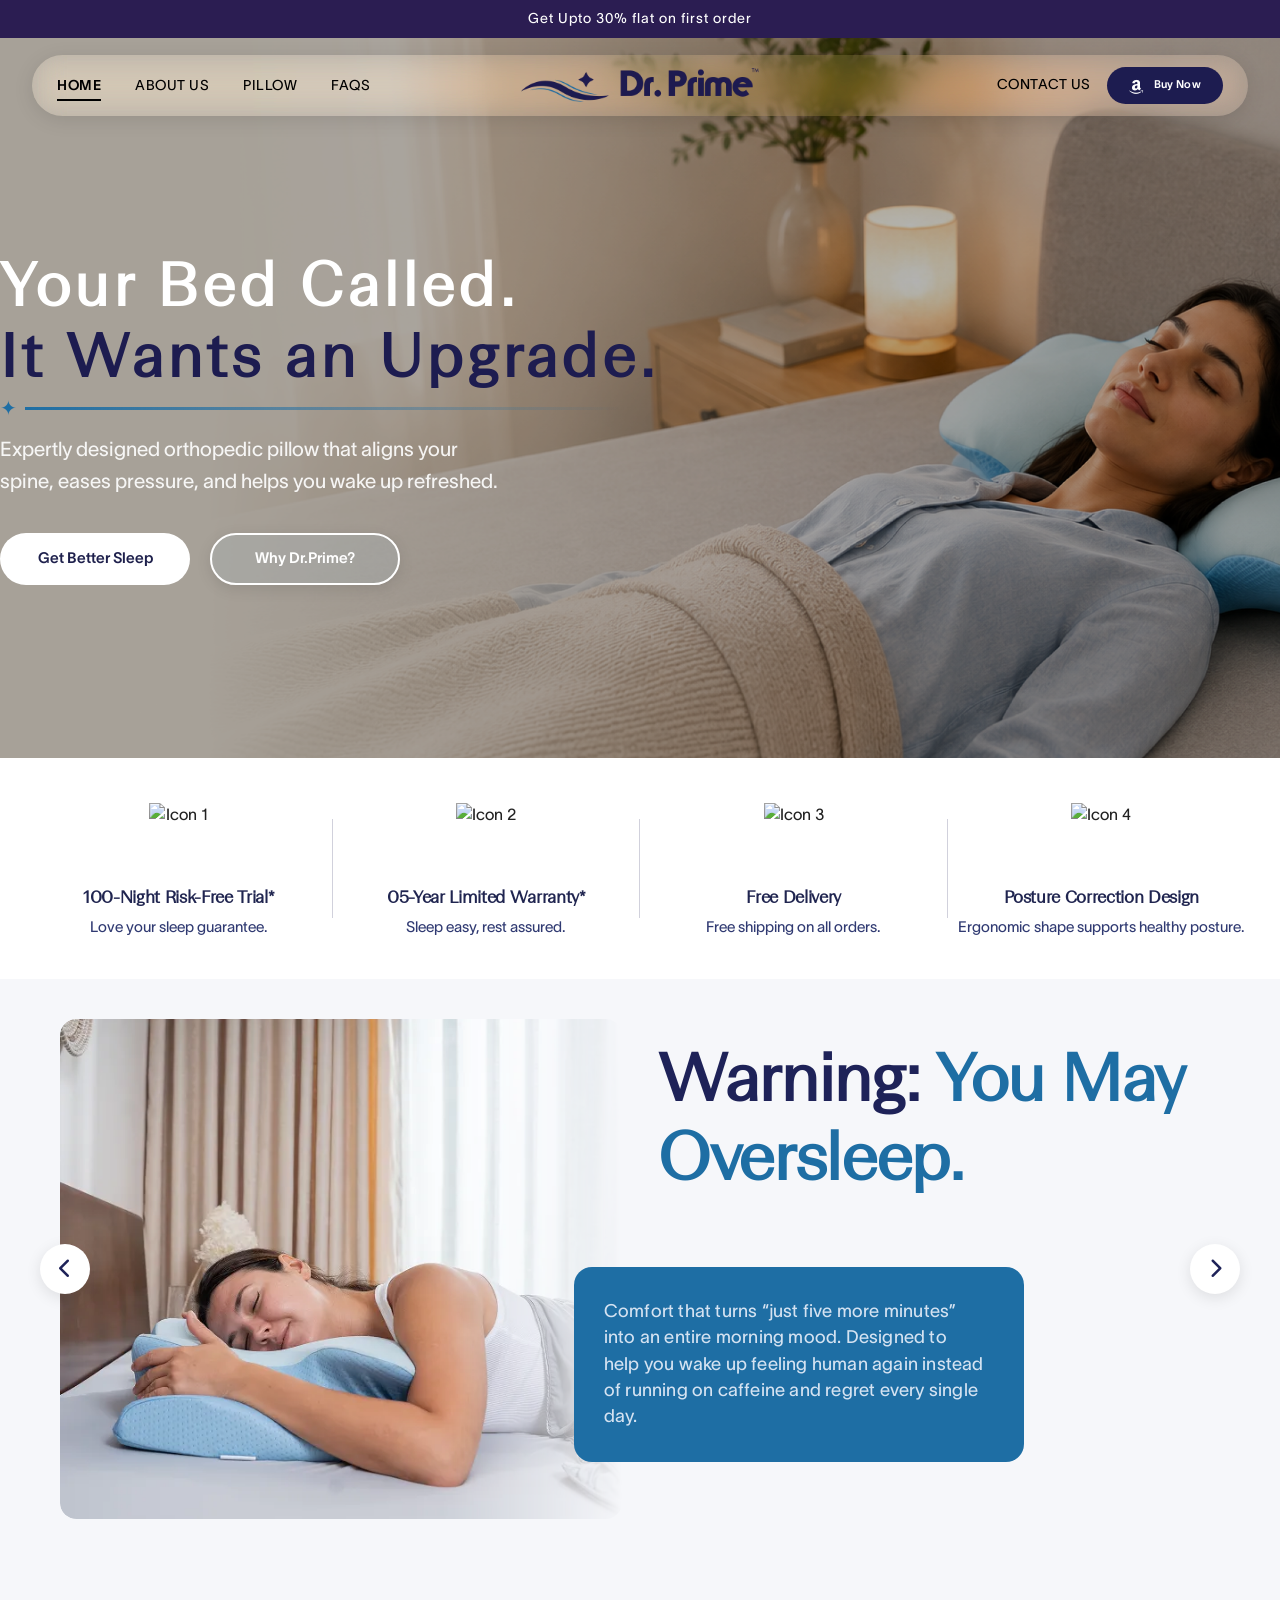
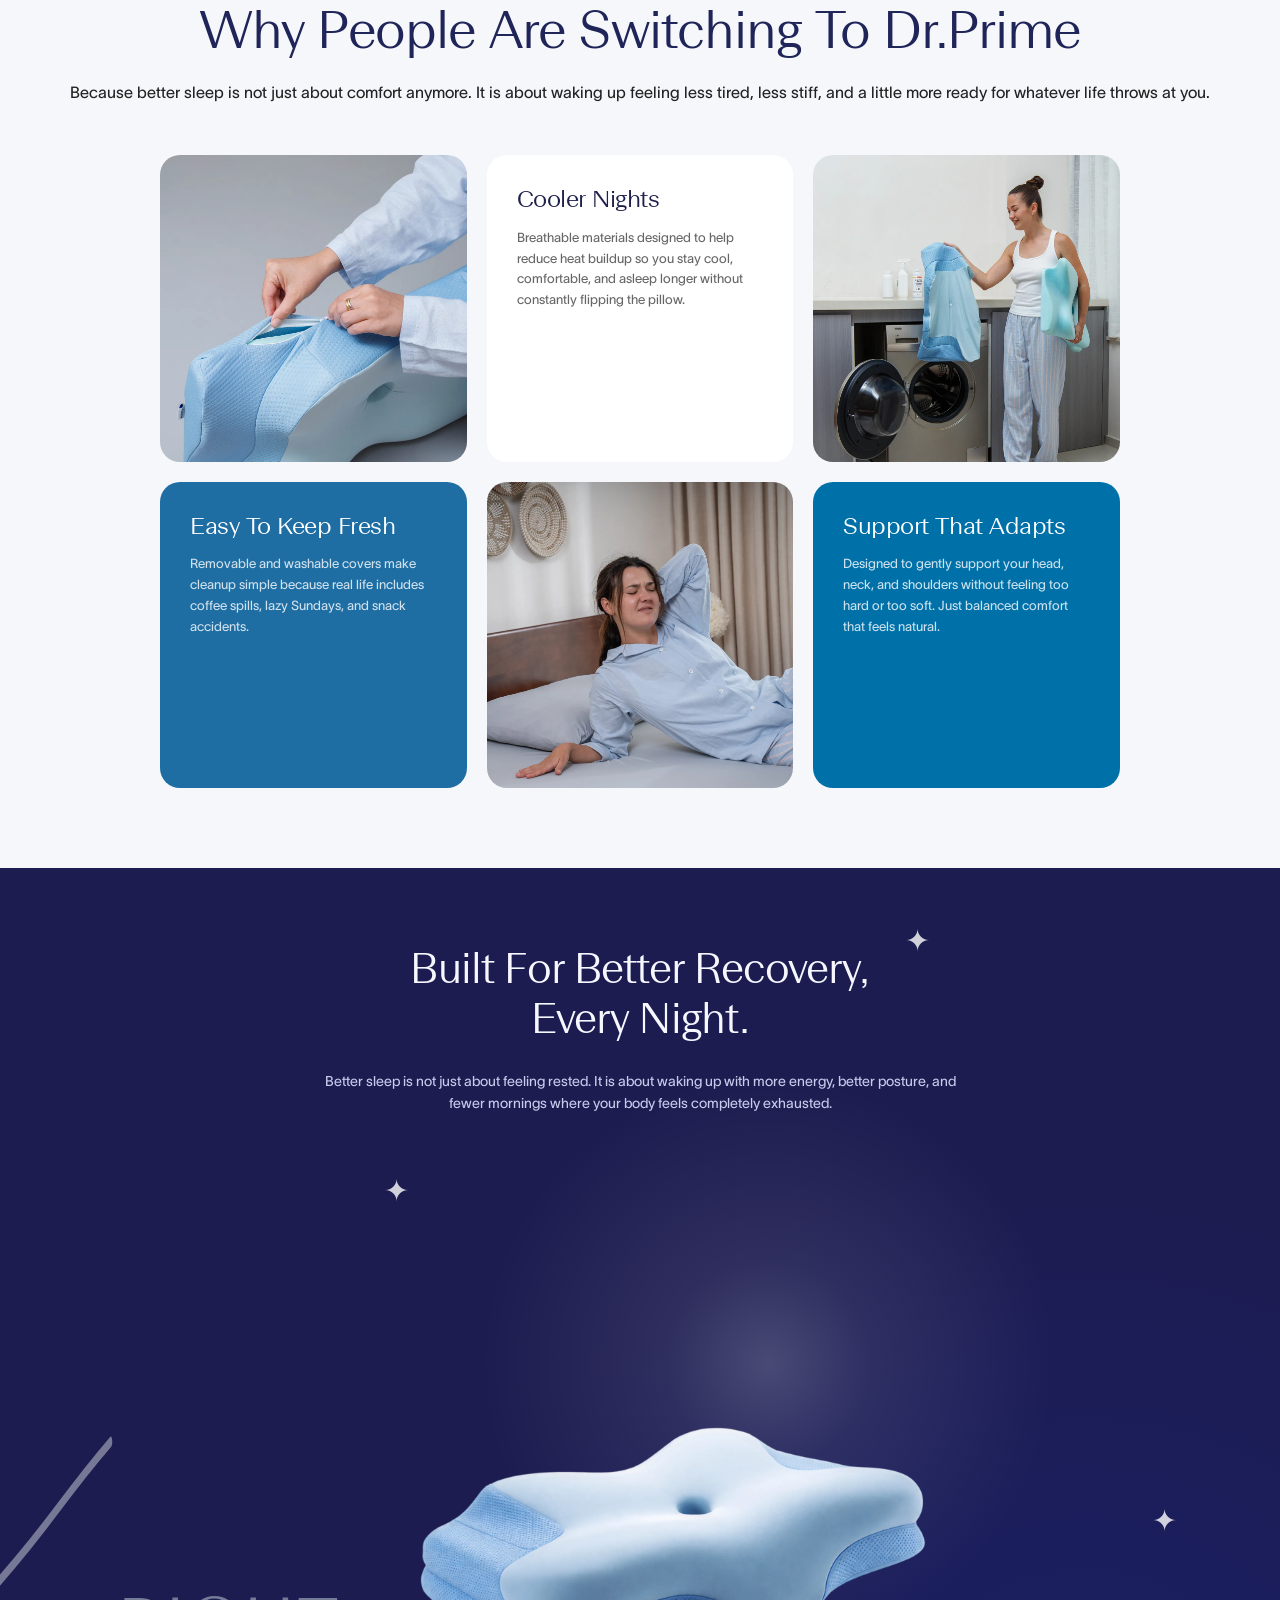
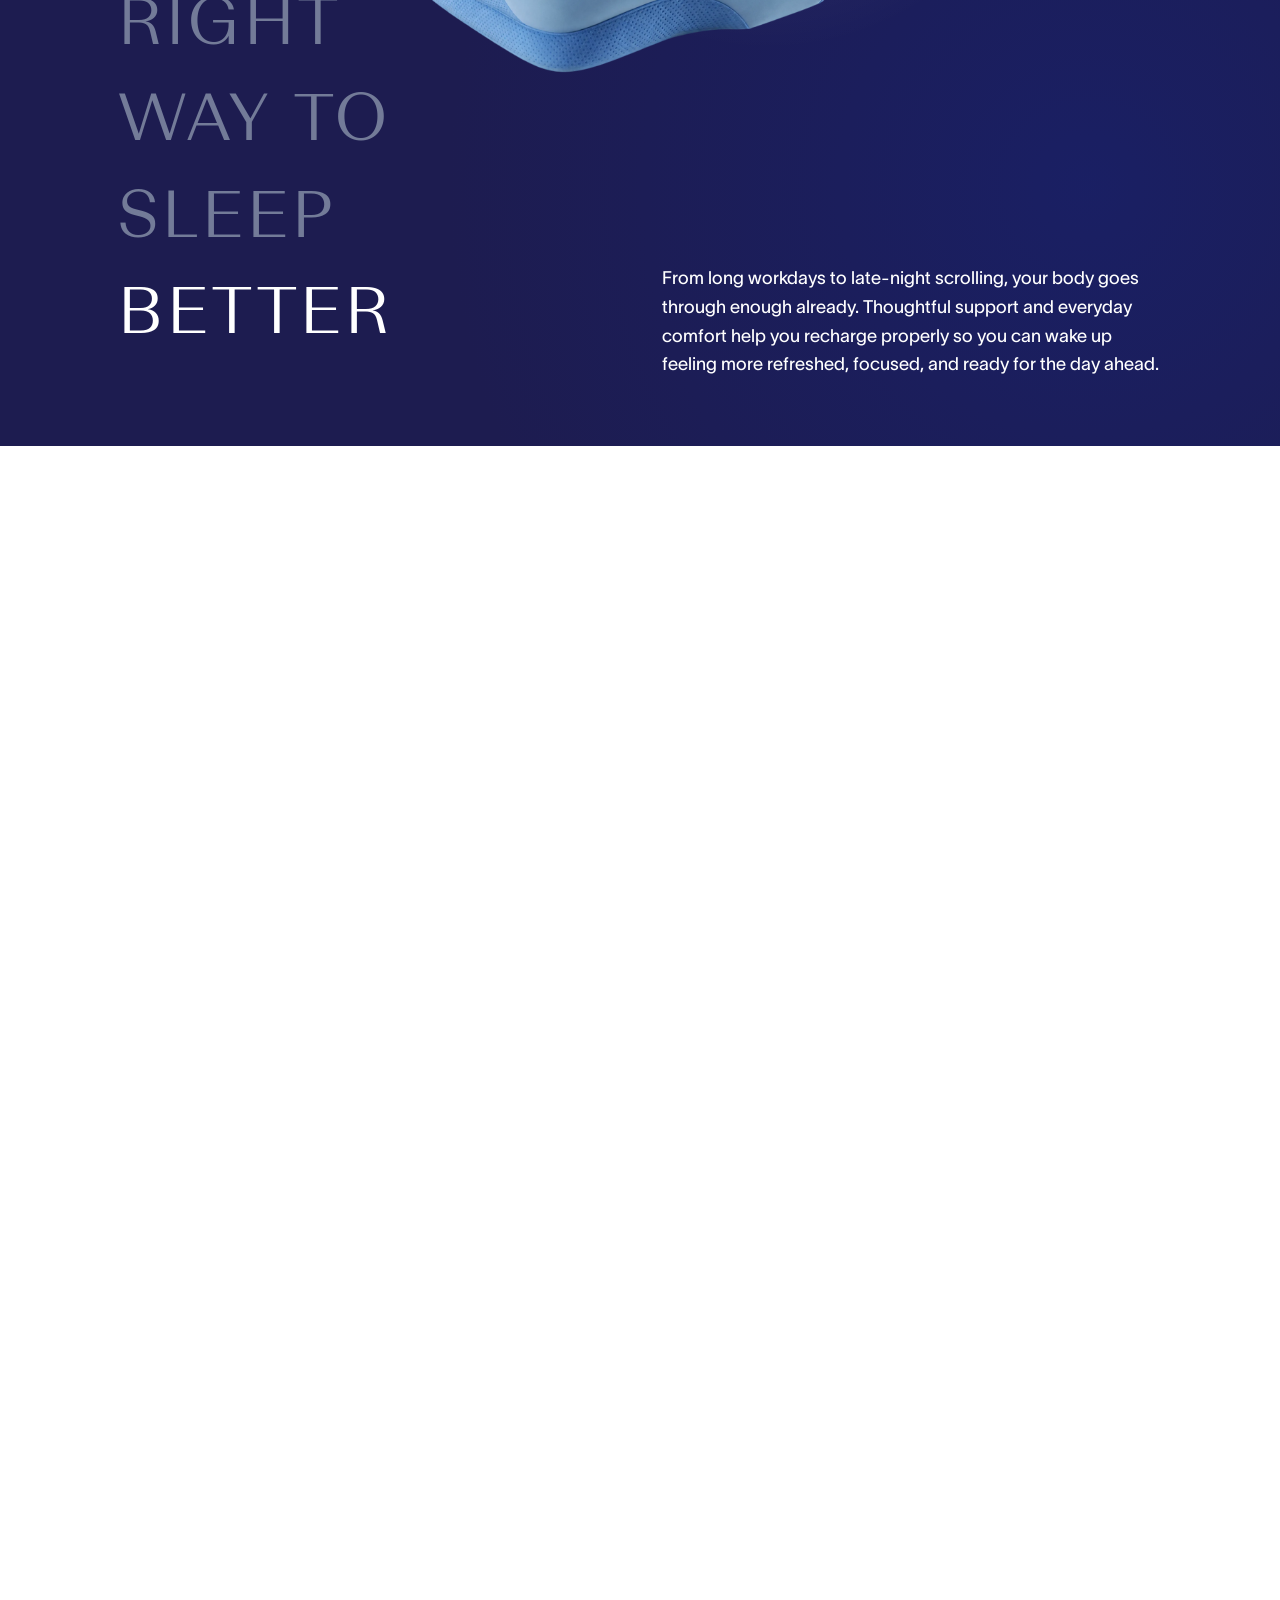
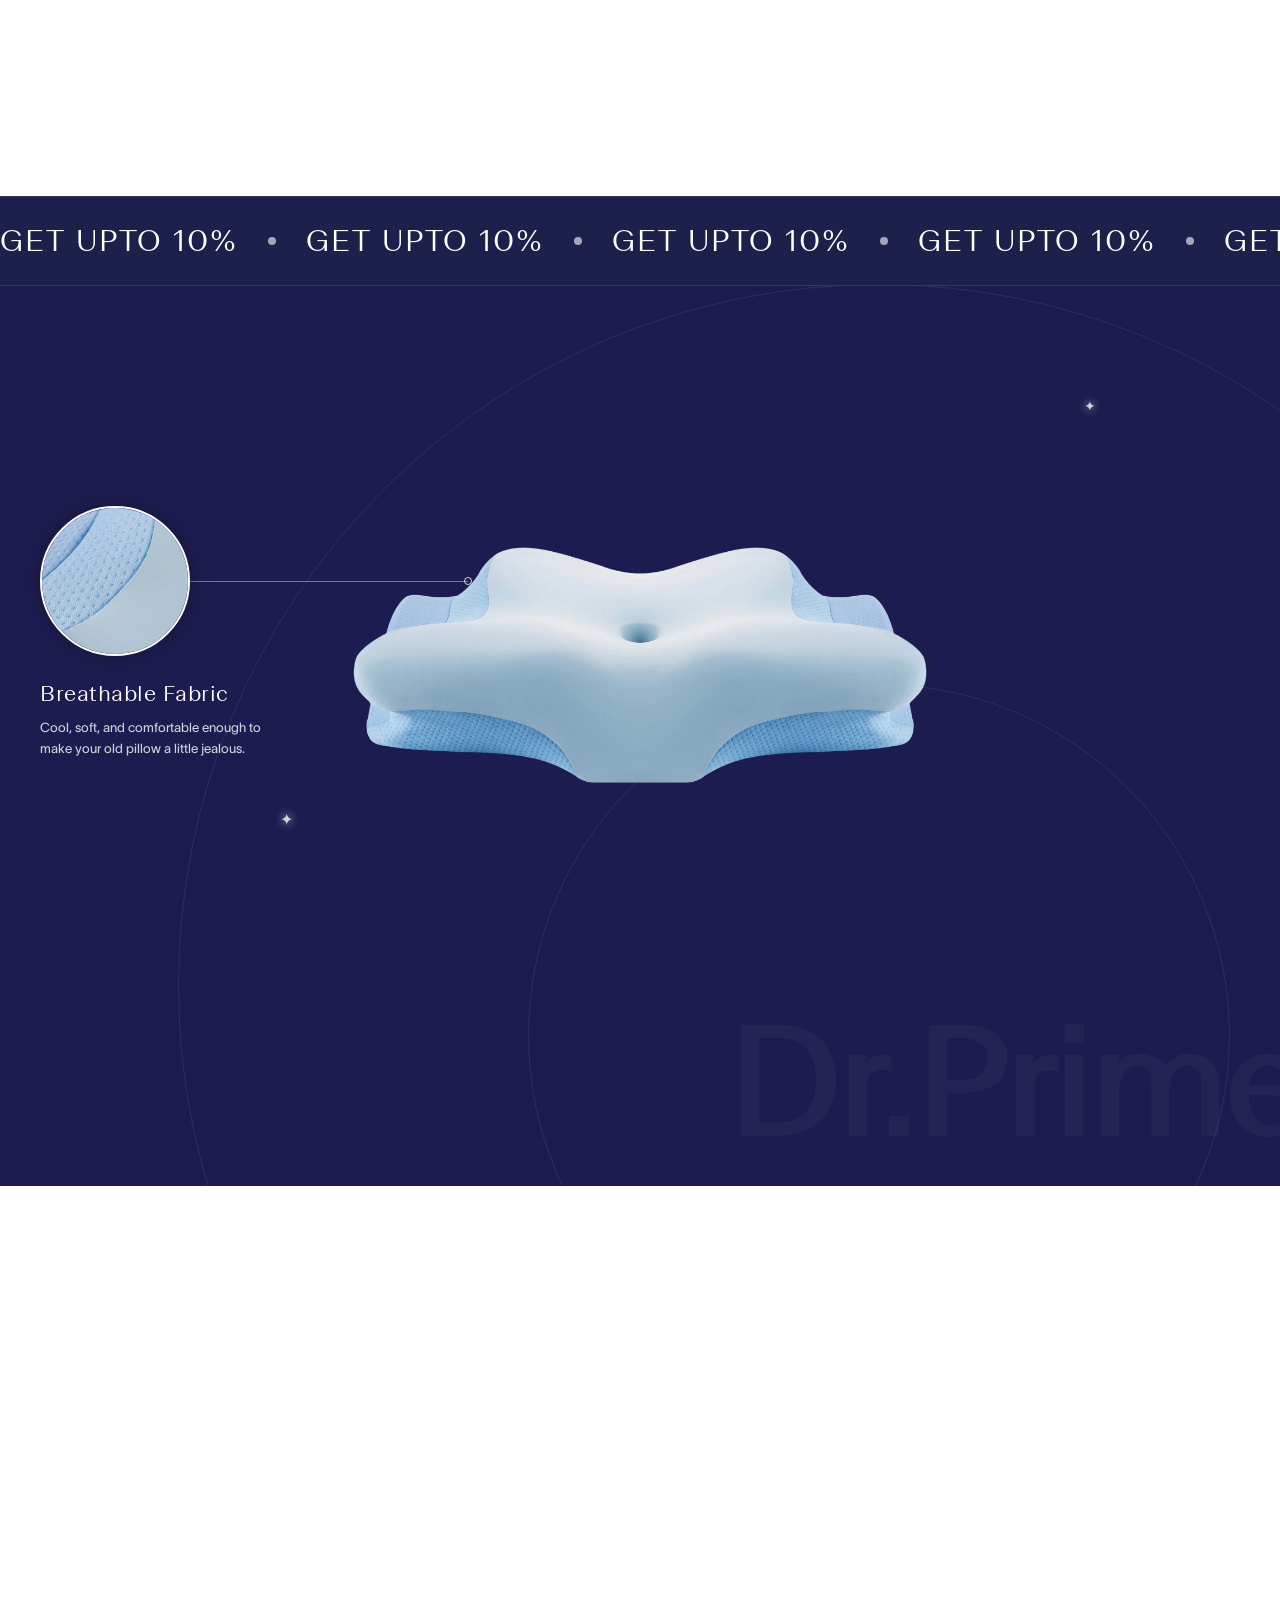
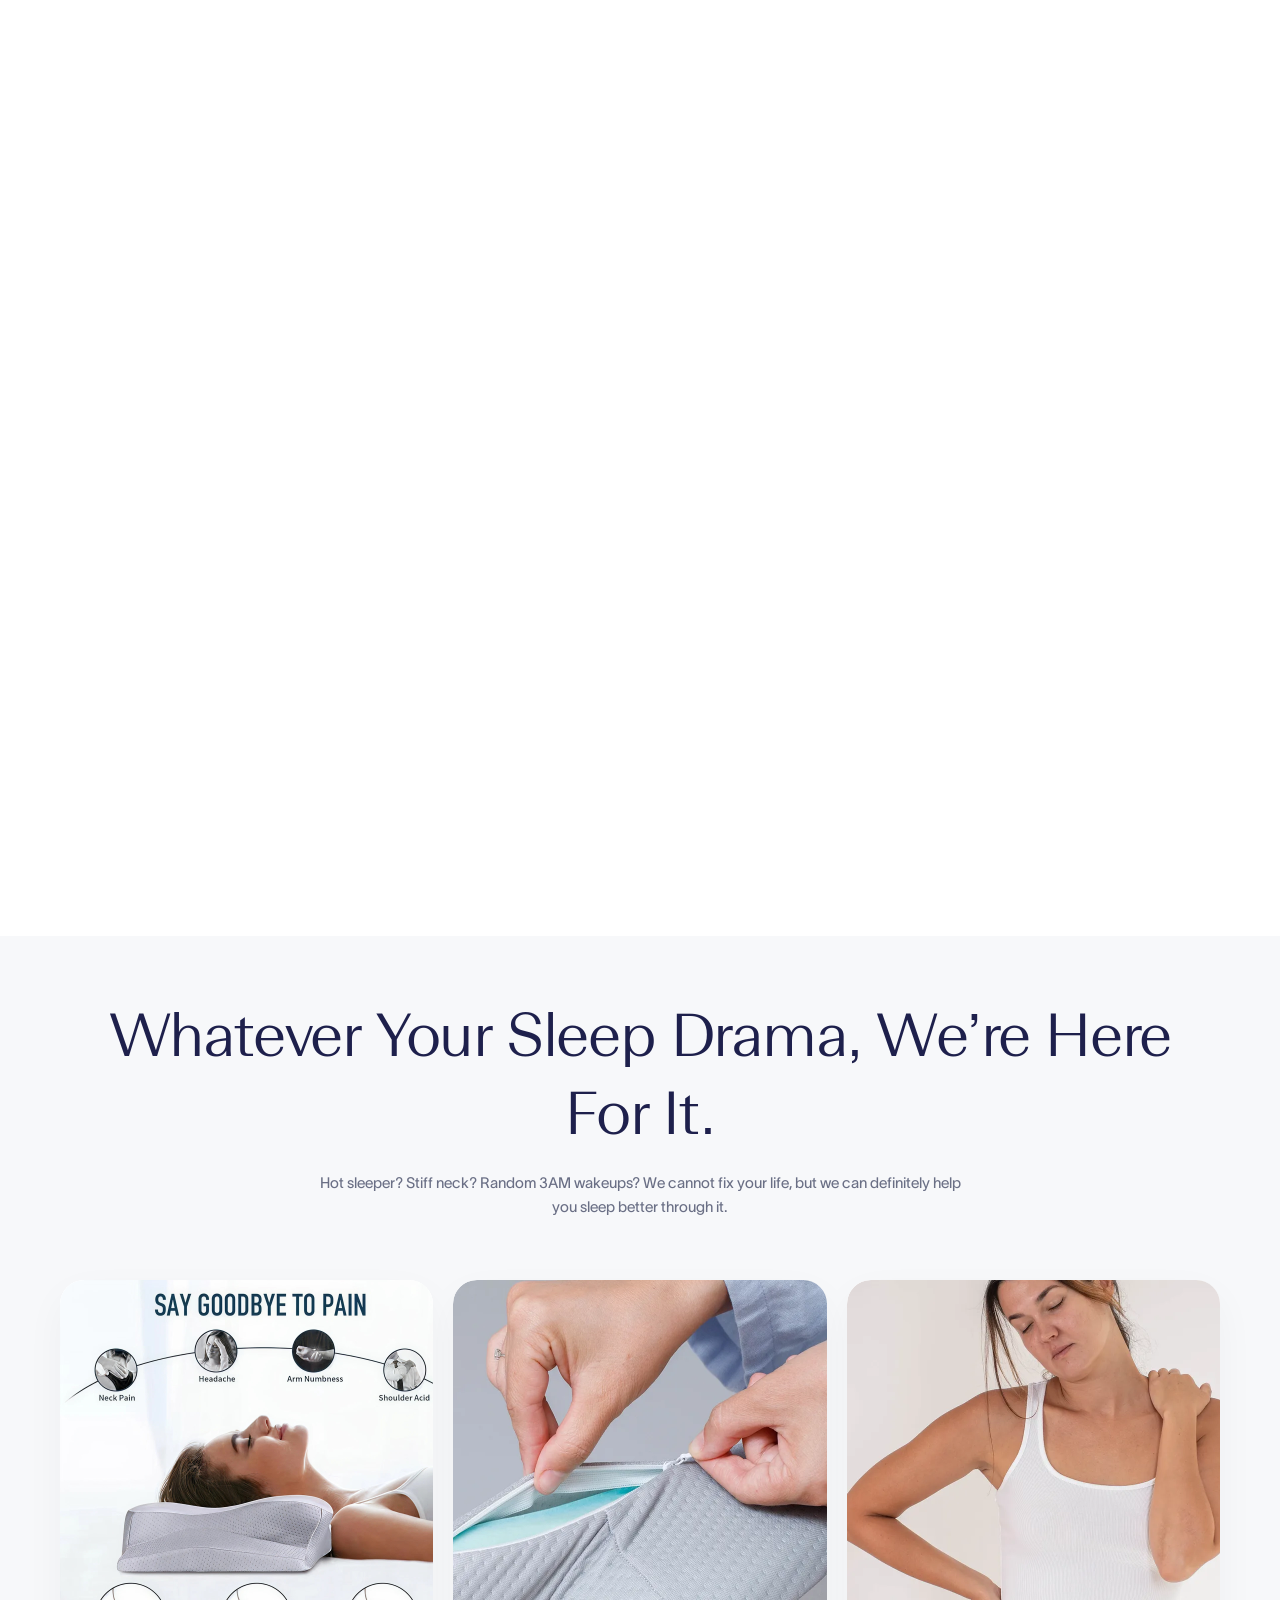
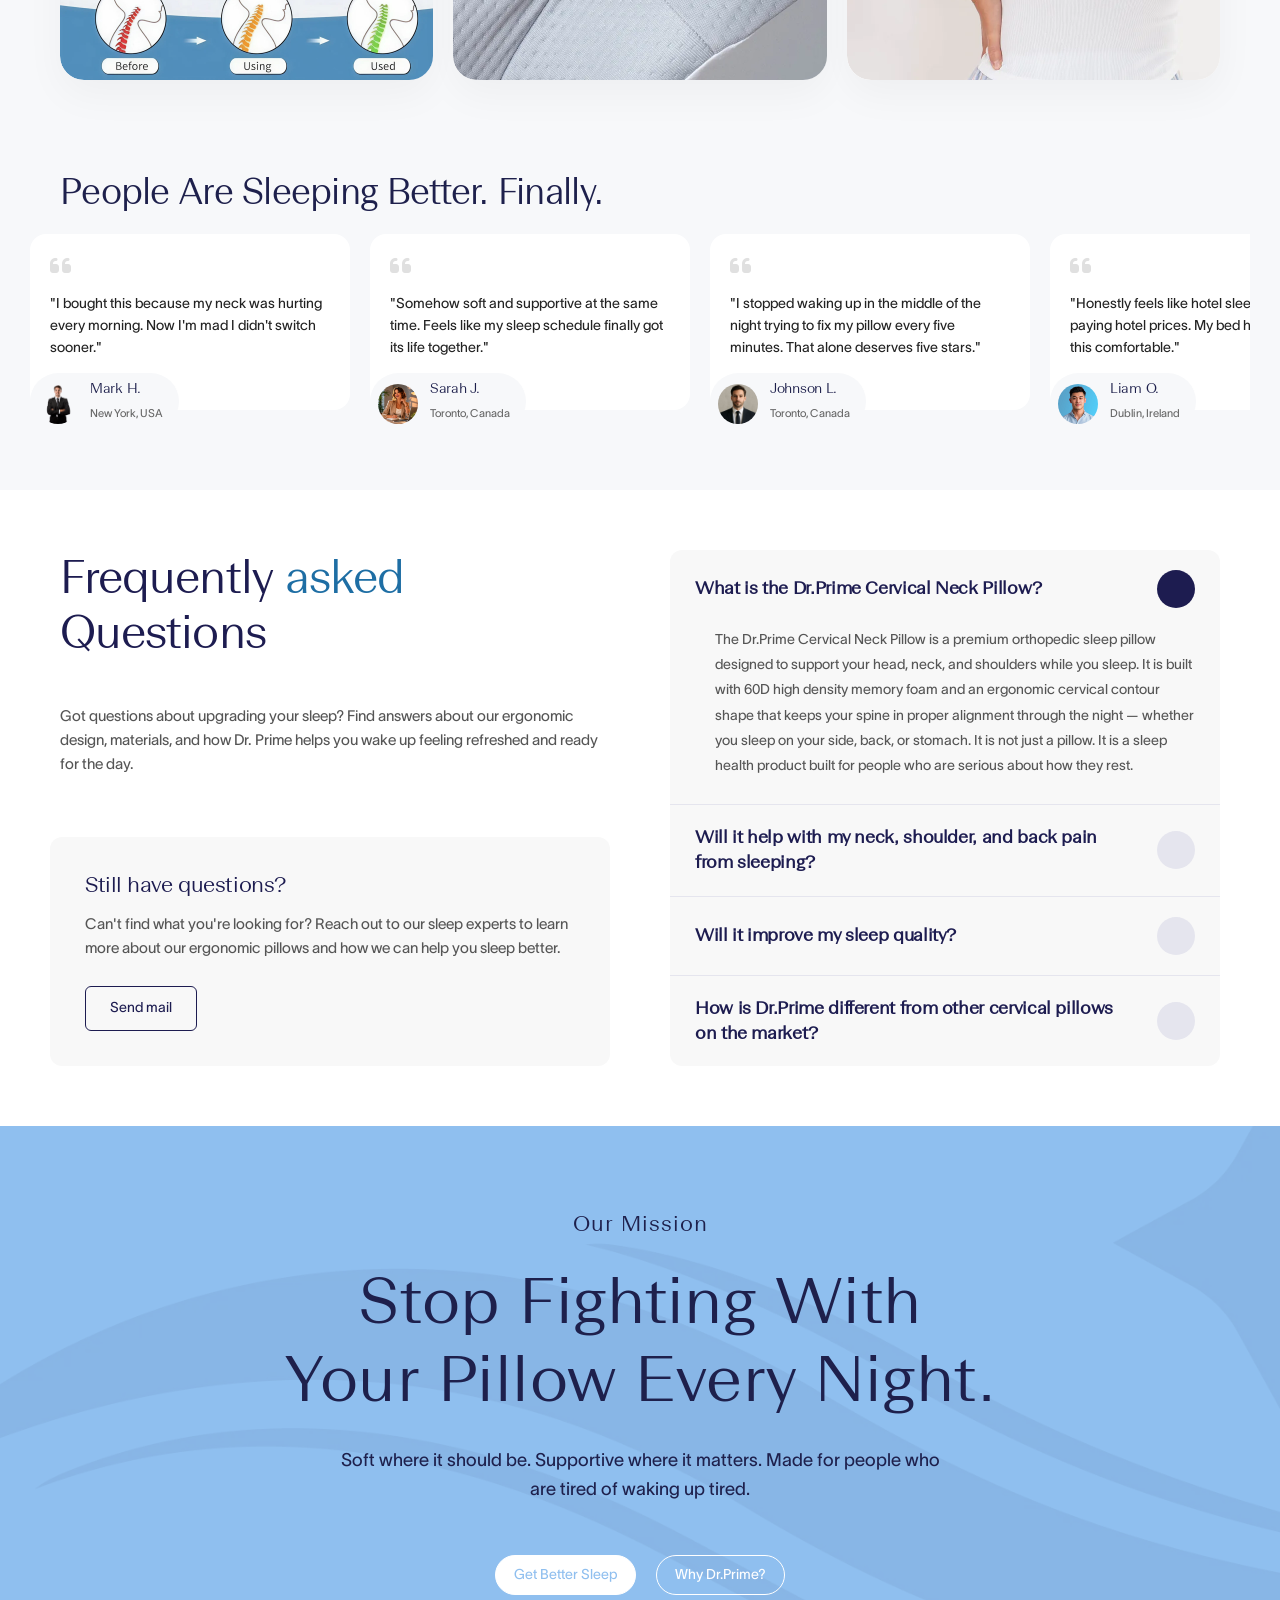
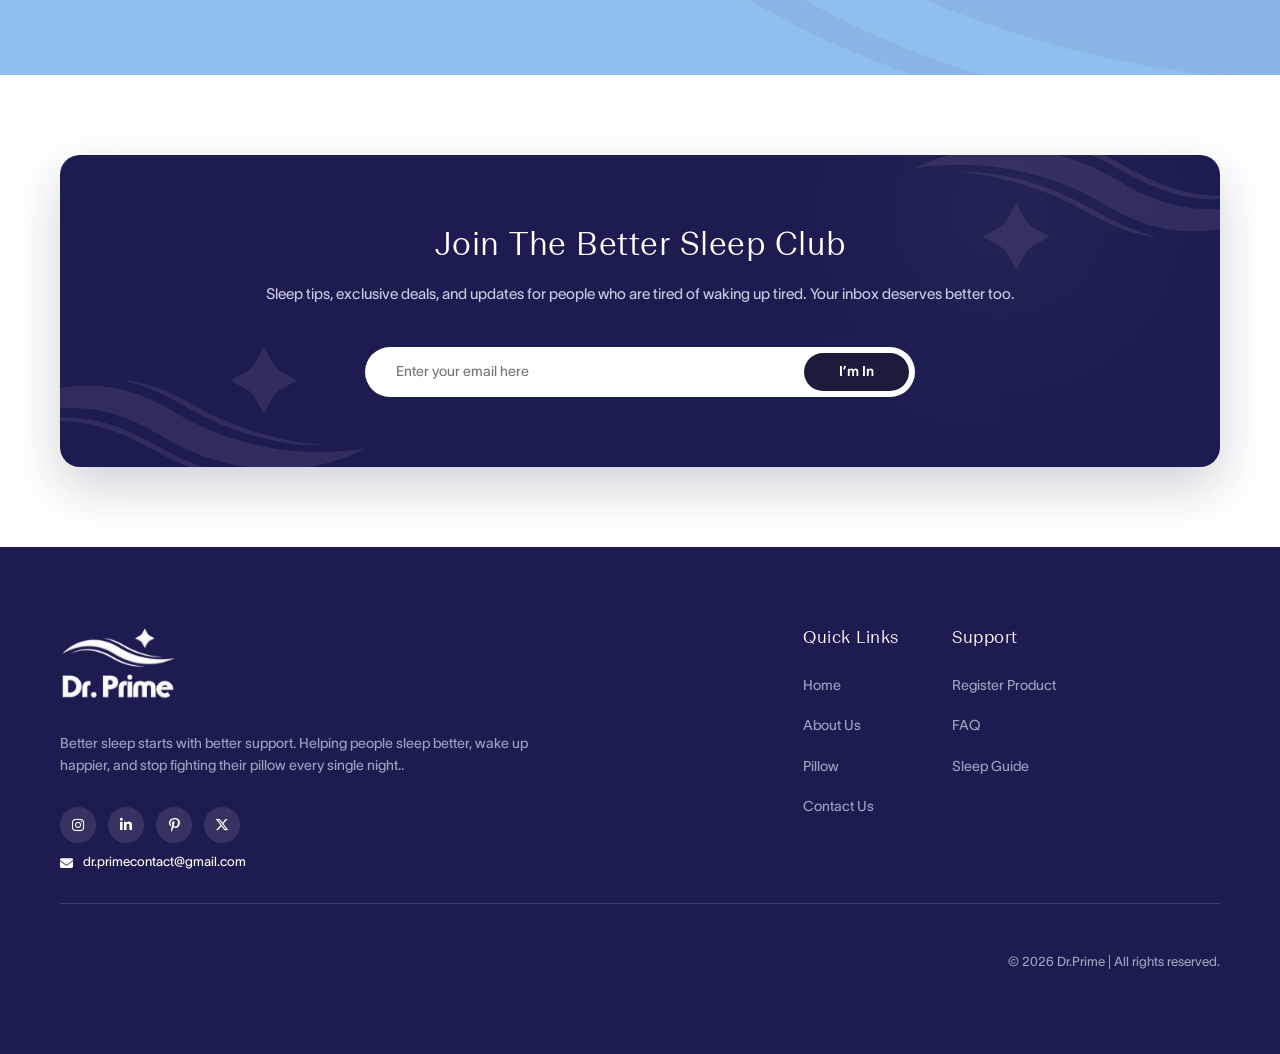
==== commit 0701d76f: "about hero" ====
--- a/index.html
+++ b/index.html
@@ -369,9 +369,8 @@
                     <div class="challenge-card">
                         <img src="assets/challenge-card1.webp" alt="Couple sleeping">
                         <div class="challenge-text-box">
-                            <h3>Goodbye Sweaty Pillow Problems</h3>
-                            <p>Breathable cooling fabric helps keep things fresh, cool, and comfortable so you can stop
-                                flipping your pillow every twenty minutes searching for the cold side.</p>
+                            <h3>Sleep Better.<br> Feel Better.</h3>
+                            <p>Poor pillow support can lead to neck pain, headaches, and restless nights. Our orthopedic pillow is crafted to maintain healthy spinal alignment and provide targeted support where you need it most. Experience deeper sleep, improved comfort, and lasting relief every morning.</p>
                         </div>
                     </div>
                     <div class="challenge-card">
@@ -598,7 +597,7 @@
     <section class="cta-section reveal reveal-up">
         <div class="container text-center text-white">
             <p class="subtitle">Our Mission</p>
-            <h2>Stop Fighting Your Pillow Every Night.</h2>
+            <h2>Stop Fighting With<br> Your Pillow Every Night.</h2>
             <p class="desc">Soft where it should be. Supportive where it matters. Made for people who are tired of
                 waking up tired.</p>
             <div class="cta-actions">
--- a/style.css
+++ b/style.css
@@ -478,7 +478,9 @@
 
 .hero-content {
     max-width: 800px;
-    top: -20px;
+    position: relative;
+    top: 20px;
+    margin-left:-60px ;
 }
 
 .hero-content h1 {
@@ -491,7 +493,7 @@
 }
 
 .hero-content h1.hero-blue-text {
-    color: #51ace9;
+    color: #1d1c50;
 }
 
 .hero-decorative-line {
@@ -2065,10 +2067,10 @@
 
 .cta-section .subtitle {
     font-family: var(--font-heading);
-    font-size: 16px;
+    font-size: 22px;
     font-weight: 400;
     margin-bottom: 20px;
-    color: var(--white);
+    color: var(--primary-blue);
     text-transform: capitalize;
 }
 
@@ -2077,7 +2079,7 @@
     font-size: 65px;
     font-weight: 400;
     margin-bottom: 30px;
-    color: var(--white);
+    color: var(--primary-blue);
     letter-spacing: 0.5px;
 }
 
@@ -2086,7 +2088,7 @@
     font-size: 18px;
     max-width: 600px;
     margin: 0 auto 50px;
-    color: var(--white);
+    color: var(--primary-blue);
     line-height: 1.6;
     font-weight: 300;
 }
@@ -3768,7 +3770,7 @@
 /* About Hero */
 .about-hero {
     position: relative;
-    padding-top: 100px;
+    padding-top: 125px;
     height: 920px;
     overflow: hidden;
     background-color: #1d1c50;
@@ -3795,7 +3797,7 @@
 
 .about-hero-images {
     position: absolute;
-    bottom: -150px;
+    bottom: -80px;
     left: 0%;
     width: 100%;
     height: 650px;
@@ -4674,6 +4676,7 @@
     border: none;
     border-radius: 0;
     padding: 0;
+    margin-bottom: 0;
     border-bottom: 1px solid #e5e5ee;
     transition: all 0.3s ease;
     display: flex;
@@ -4682,7 +4685,7 @@
     flex-grow: 1;
 }
 
-.c-faq-right .accordion-item:last-child {
+.c-faq-right .accordion-item:last-of-type {
     border-bottom: none;
 }
 
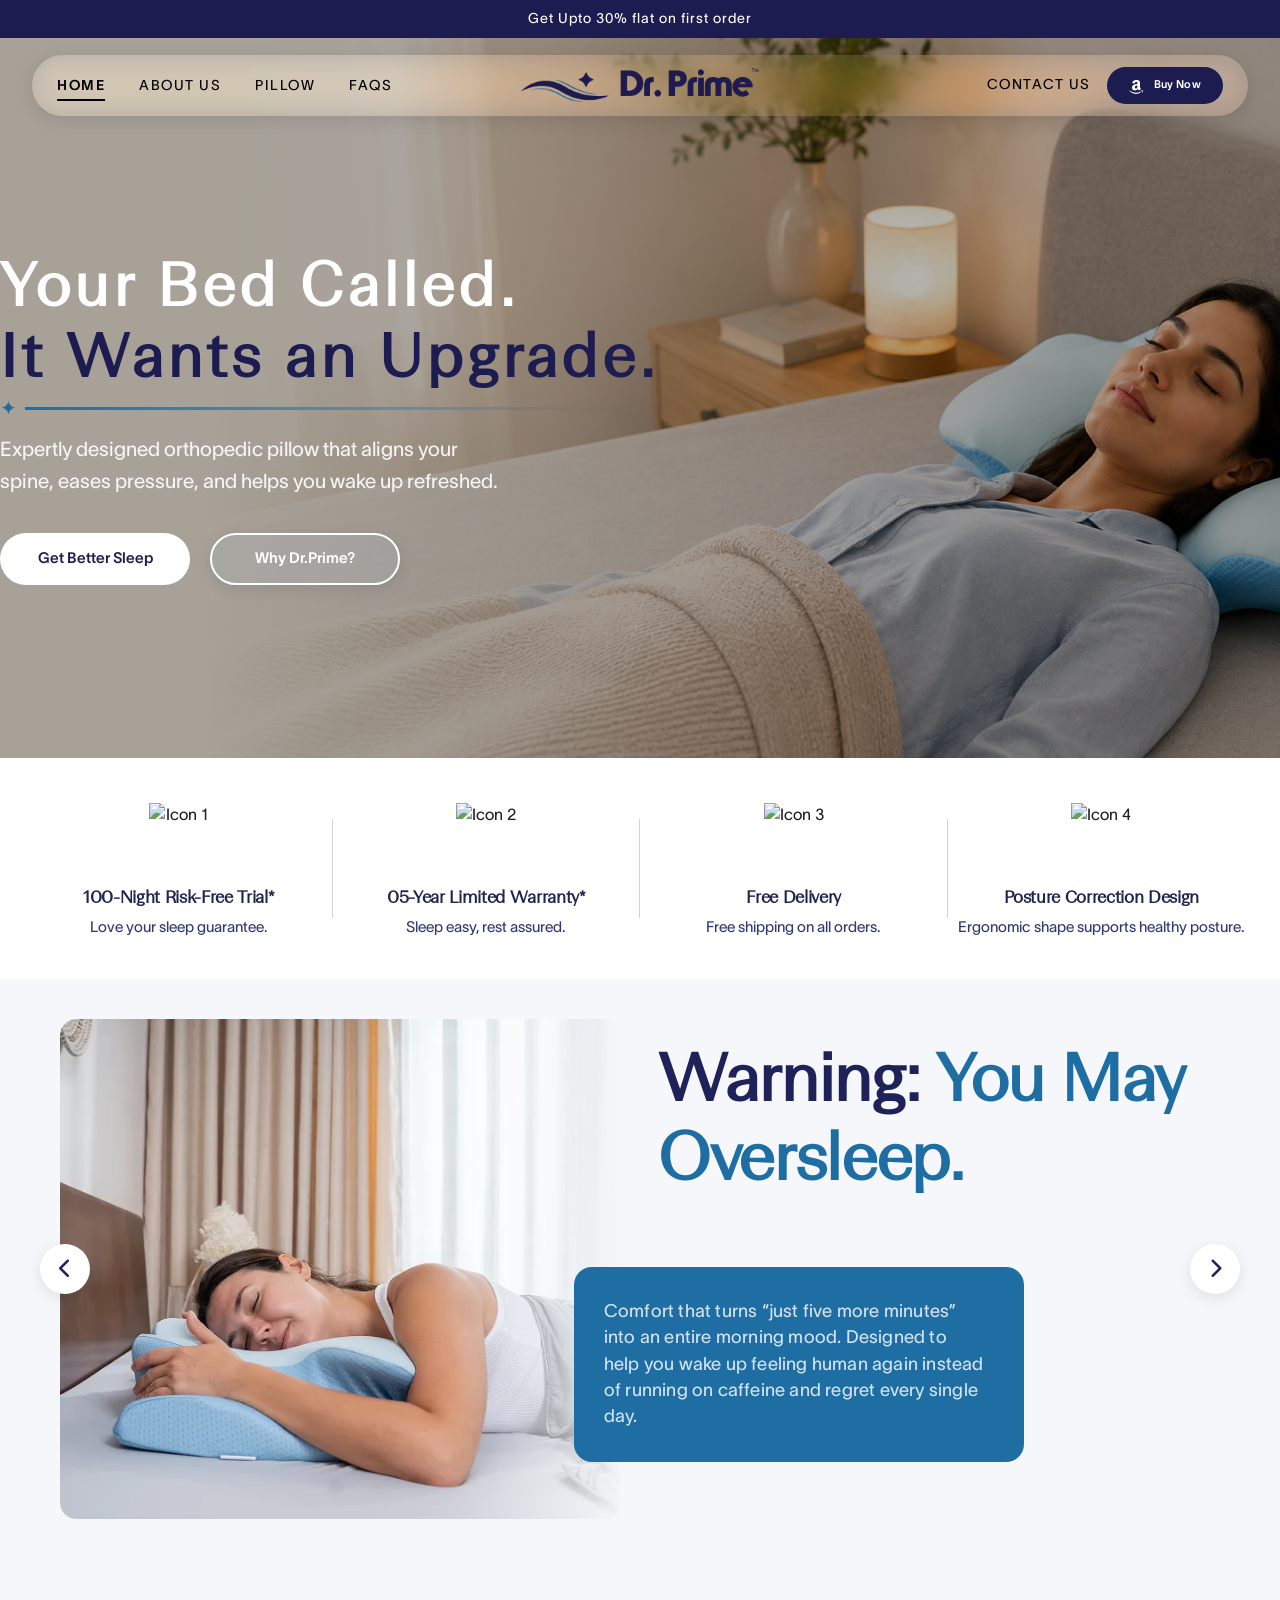
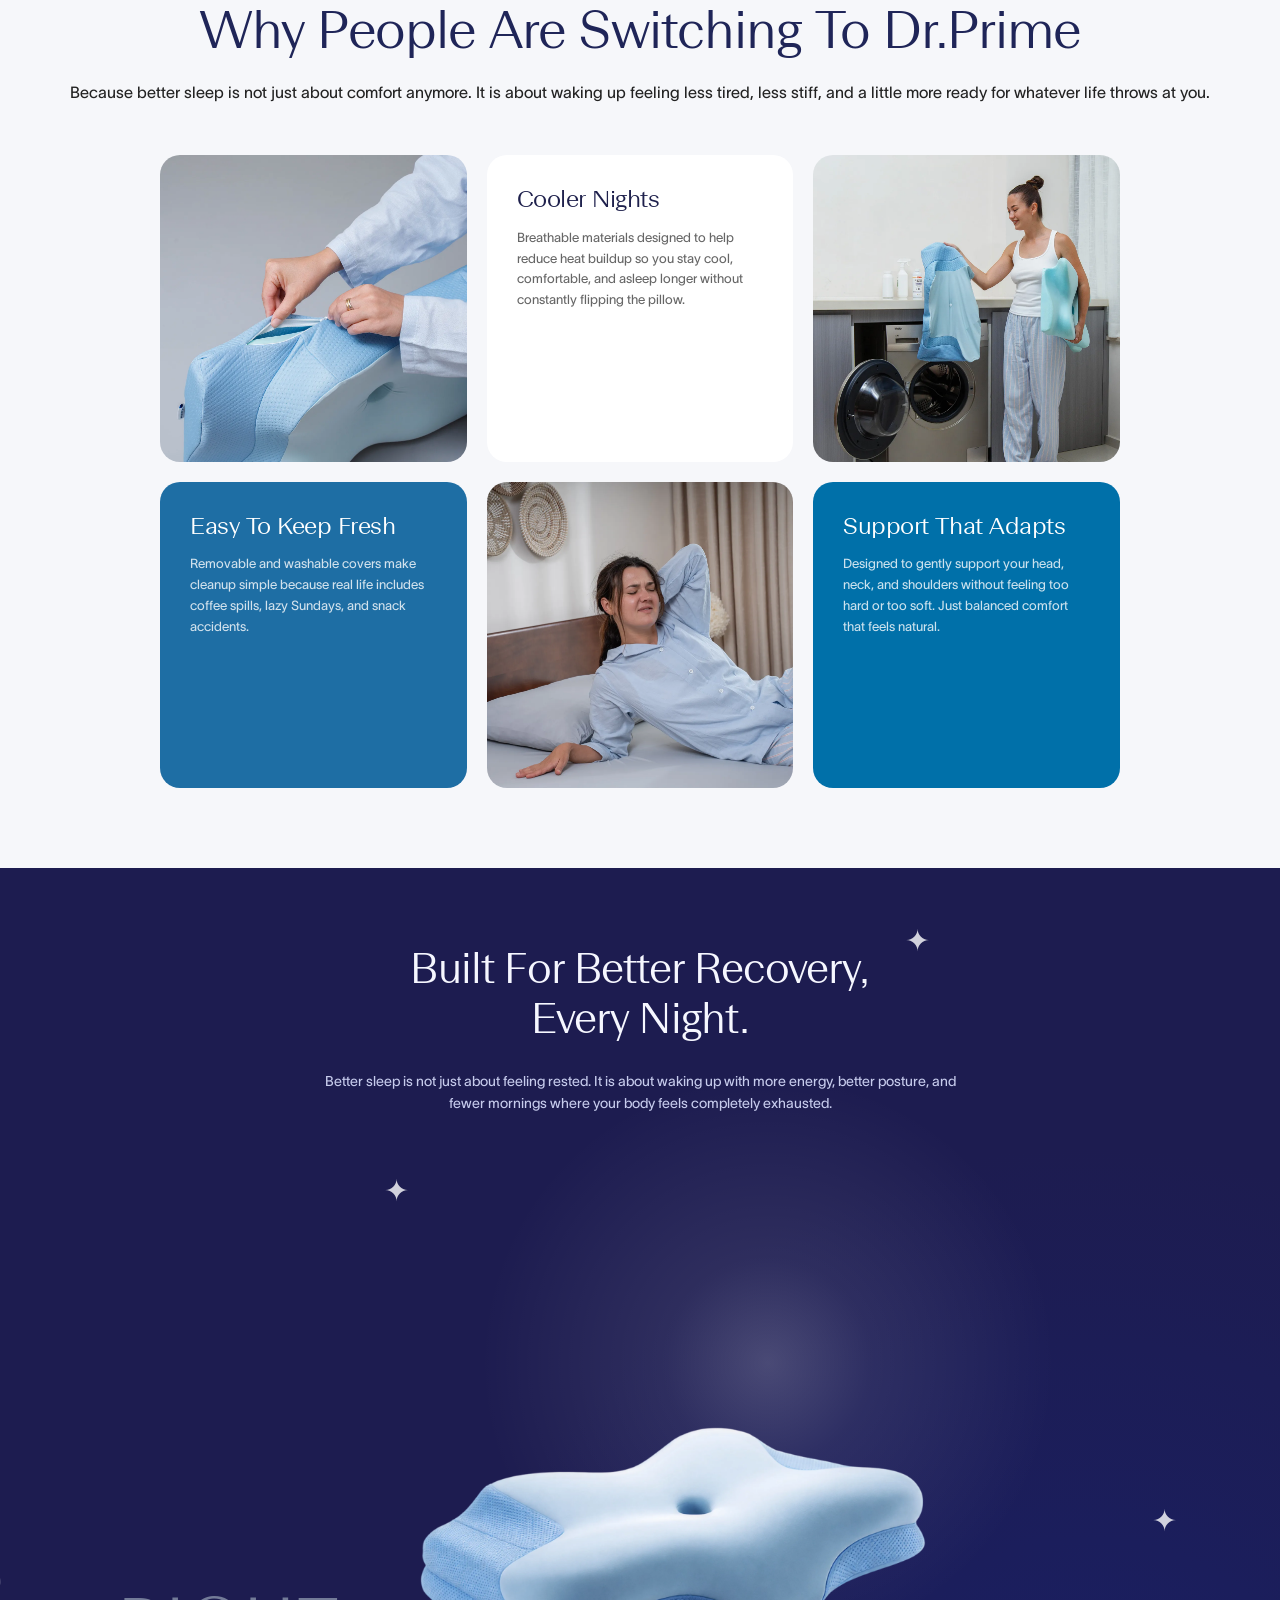
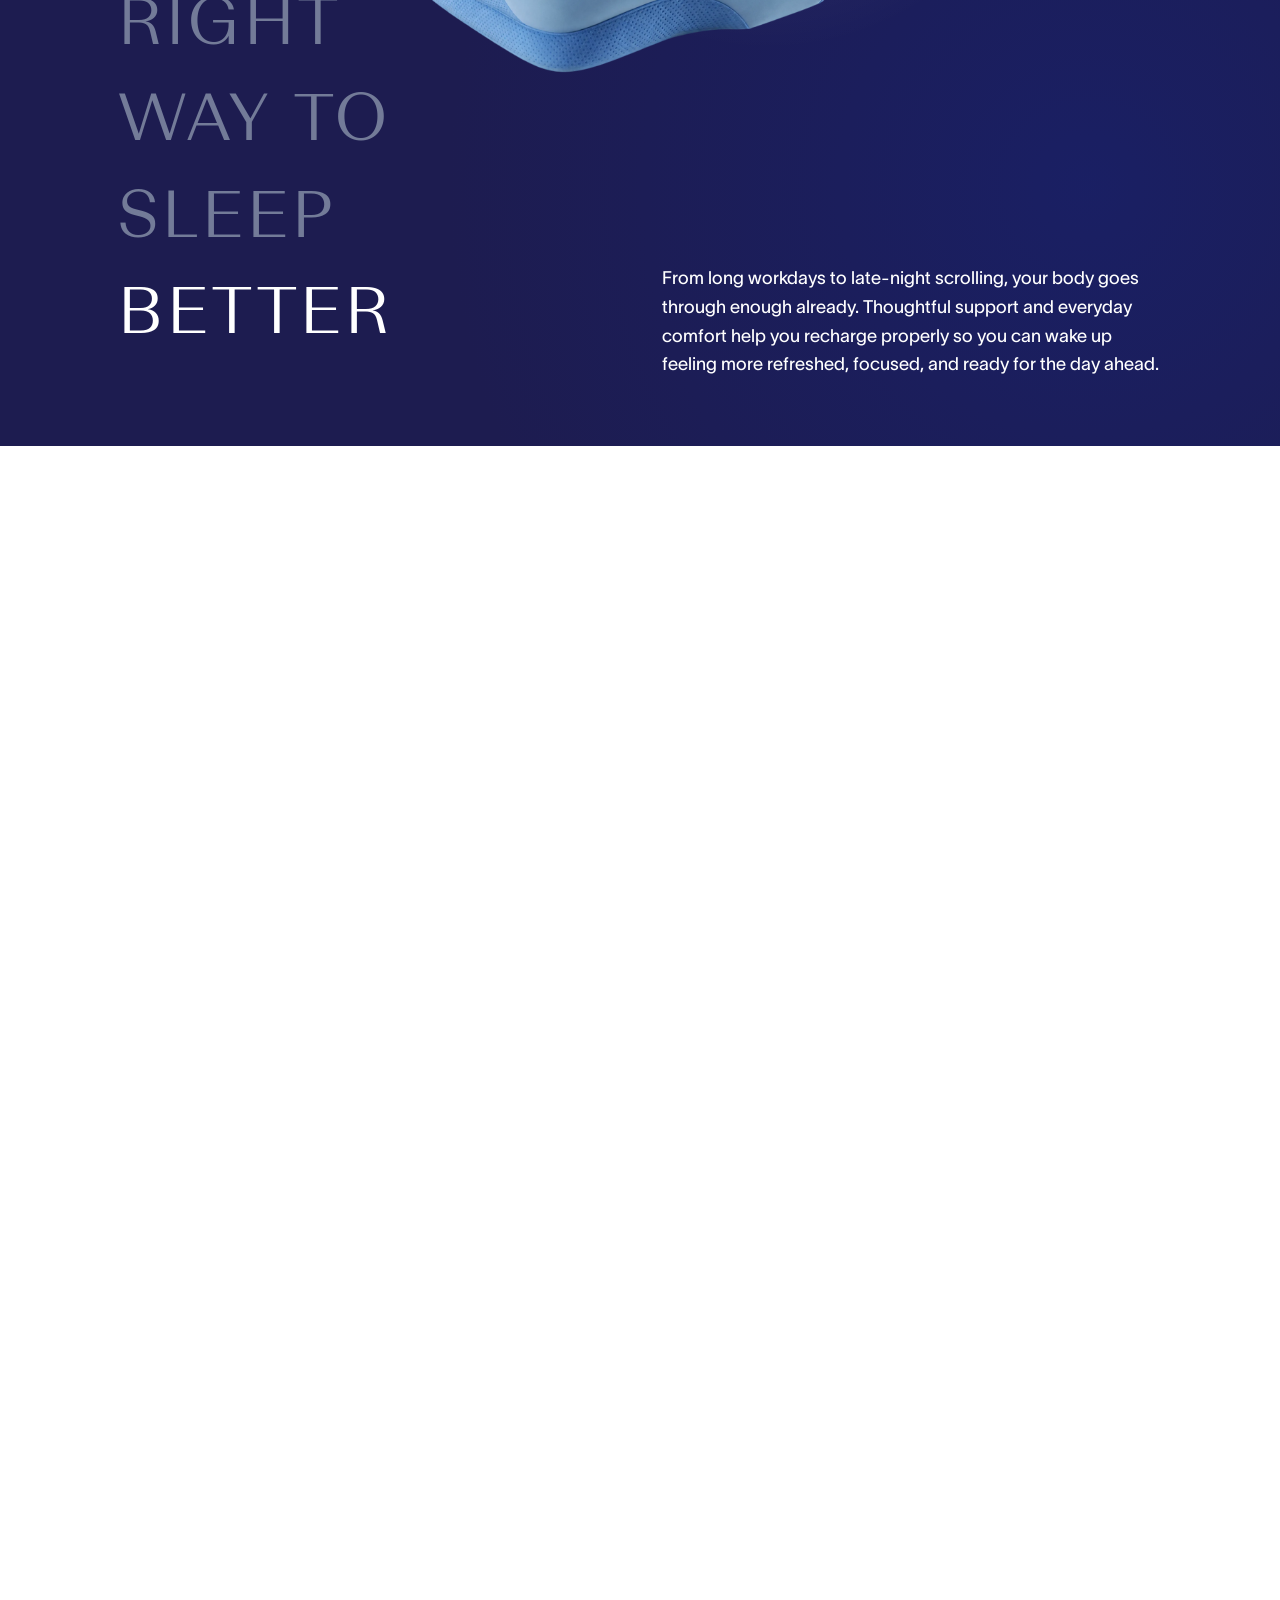
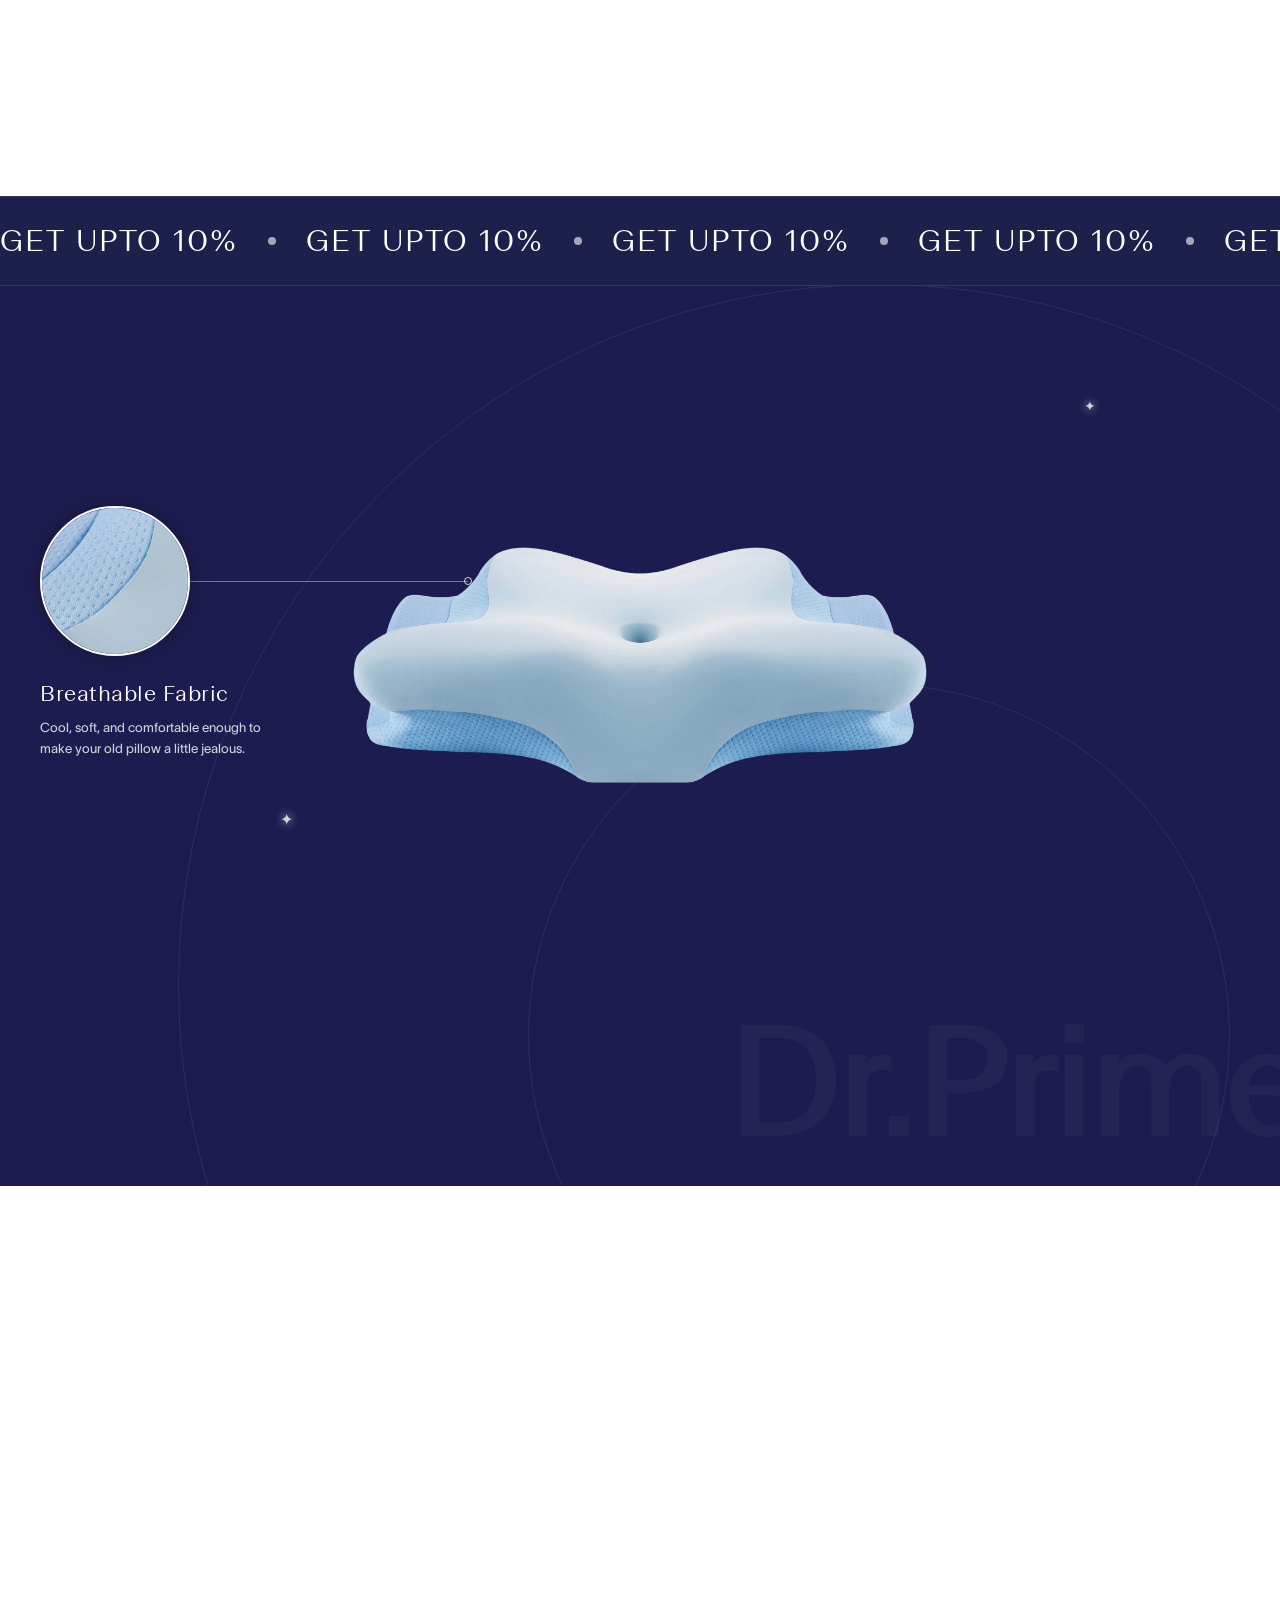
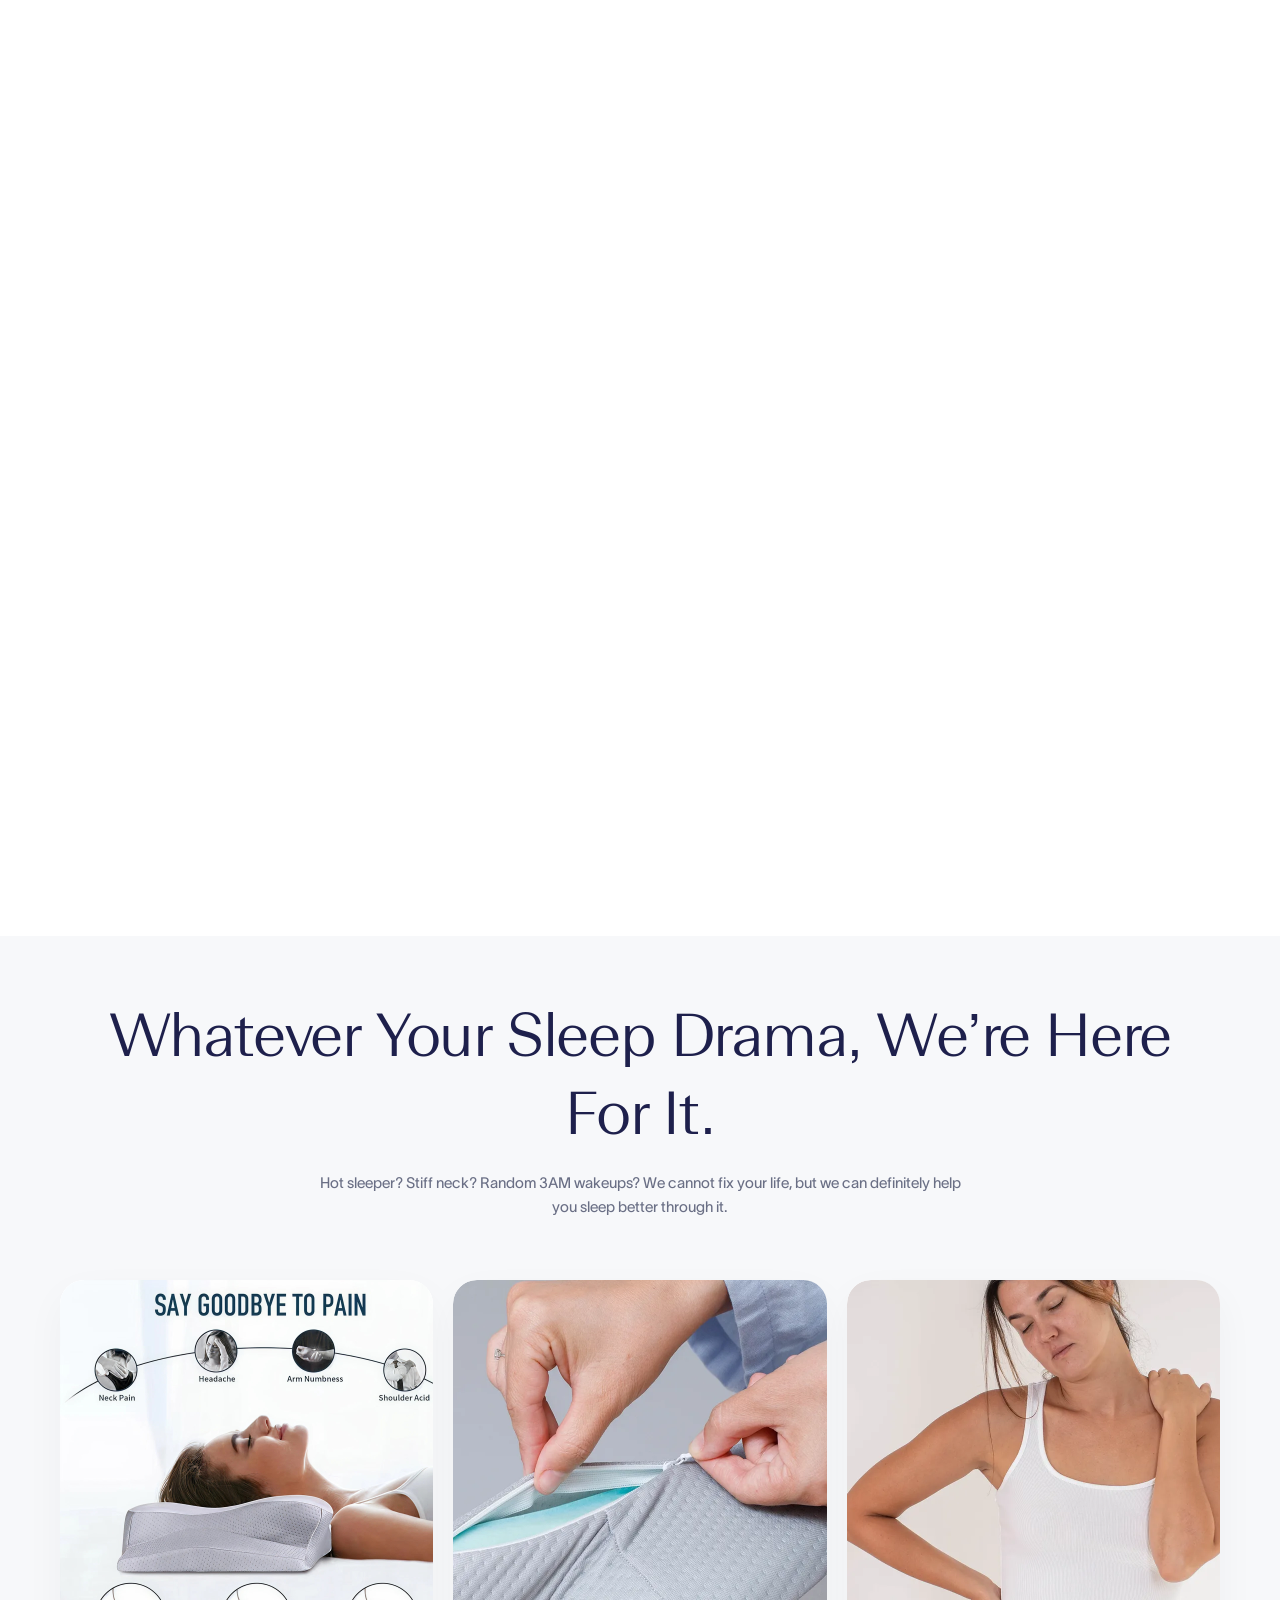
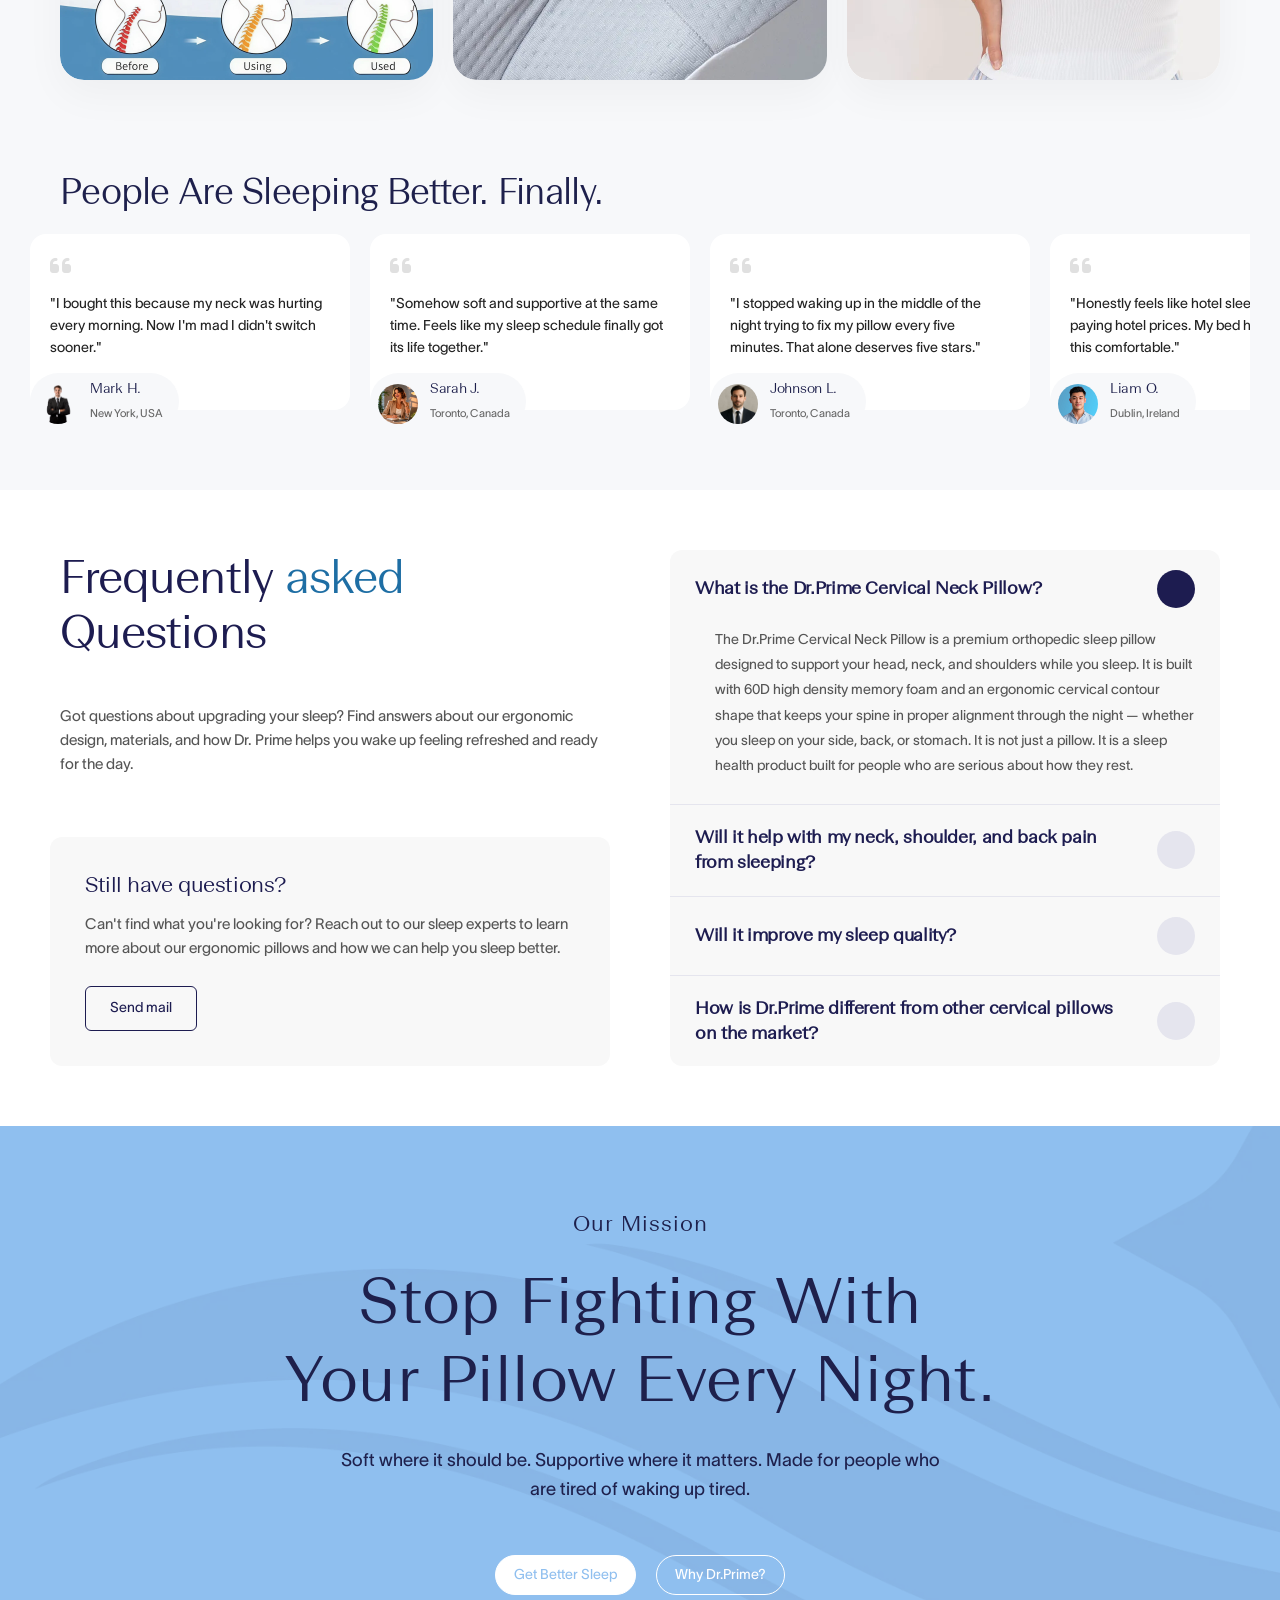
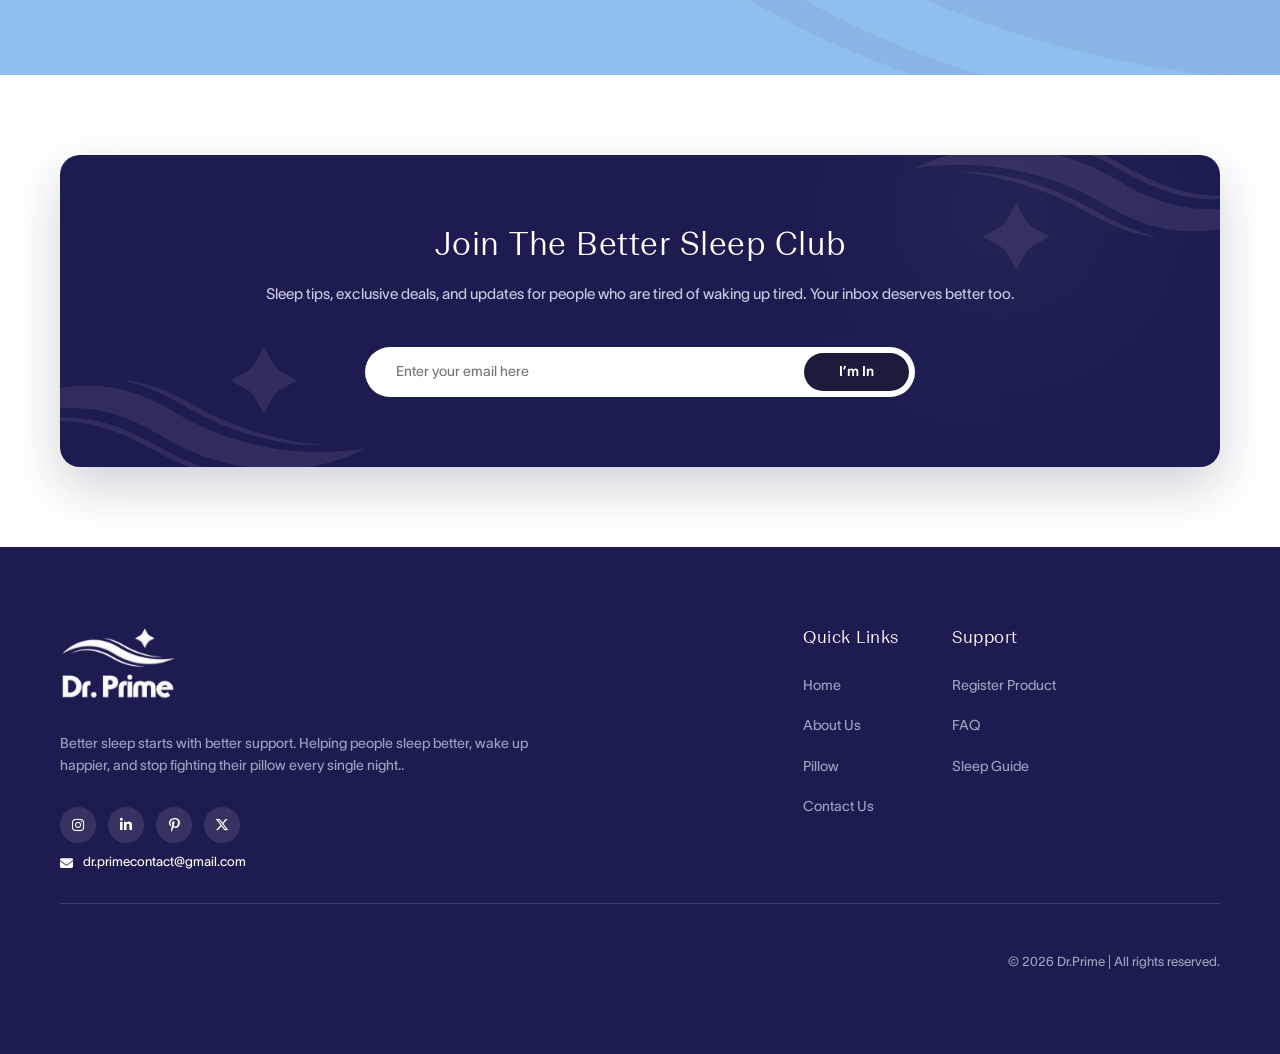
==== commit 6e5dcbc0: "contact form update" ====
--- a/index.html
+++ b/index.html
@@ -16,10 +16,10 @@
     <link rel='stylesheet'
         href='https://cdn-uicons.flaticon.com/2.1.0/uicons-solid-straight/css/uicons-solid-straight.css'>
     <link rel="icon" type="image/svg+xml" href="assets/drprime-logo.svg">
-    <meta property="og:image" content="assets/drprime.png">
+    <meta property="og:image" content="assets/drprime.webp">
     <meta property="og:image:type" content="image/png">
     <meta name="twitter:card" content="summary_large_image">
-    <meta name="twitter:image" content="assets/drprime.png">
+    <meta name="twitter:image" content="assets/drprime.webp">
 </head>
 
 <body>
@@ -61,7 +61,7 @@
     </nav>
 
     <!-- Hero Section -->
-    <section class="hero" style="background-image: url('assets/hero.png');">
+    <section class="hero" style="background-image: url('assets/hero.webp');">
         <div class="hero-overlay"></div>
         <div class="container hero-container">
             <div class="hero-content">
--- a/style.css
+++ b/style.css
@@ -224,7 +224,7 @@
 
 /* Top Banner */
 .top-banner {
-    background-color: #2b1d52;
+    background-color: #1d1c50;
     color: var(--white);
     padding: 8px 0;
     font-size: 14px;
@@ -3770,7 +3770,7 @@
 /* About Hero */
 .about-hero {
     position: relative;
-    padding-top: 125px;
+    padding-top: 120px;
     height: 920px;
     overflow: hidden;
     background-color: #1d1c50;
@@ -4233,25 +4233,51 @@
 
 .contact-hero {
     position: relative;
-    padding-top: 100px;
-    padding-bottom: 60px;
-    background-color: #1d1c50;
+    padding-top: 120px;
+    padding-bottom: 120px;
+    background: linear-gradient(135deg, rgba(30, 32, 76, 0.9) 0%, rgba(30, 32, 76, 0.5) 100%), url('assets/contactus-hero.webp') no-repeat center center / cover;
     overflow: hidden;
+    display: flex;
+    align-items: center;
+    justify-content: center;
+    min-height: 450px;
 }
 
 .contact-image-wrapper {
     position: relative;
     width: 100%;
-    border-radius: 20px;
     z-index: 2;
+    display: flex;
+    justify-content: center;
+    align-items: center;
 }
 
 .contact-main-image {
-    width: 100%;
-    height: 400px;
-    object-fit: cover;
-    display: block;
-    border-radius: 20px;
+    display: none;
+}
+
+.contact-vertical-text {
+    font-size: 90px;
+    font-family: var(--font-heading);
+    color: #fff;
+    margin: 0;
+    letter-spacing: 3px;
+    position: relative;
+    top: 0;
+    text-transform: uppercase;
+    text-align: center;
+}
+
+@media (max-width: 991px) {
+    .contact-vertical-text {
+        position: absolute;
+        top: 250px;
+        font-size: 110px;
+        font-family: var(--font-heading);
+        color: #1e204c;
+        margin: 0;
+        pointer-events: none;
+    }
 }
 
 
@@ -4417,7 +4443,6 @@
     color: var(--primary-blue);
     margin-bottom: 15px;
     font-family: var(--font-heading);
-
     font-weight: 400;
 }
 
@@ -4439,16 +4464,16 @@
     font-size: 14px;
     color: rgba(29, 28, 80, 0.7);
     font-weight: 500;
-    margin-bottom: 5px;
     text-transform: uppercase;
 }
 
-.contact-form input,
-.contact-form textarea {
+.contact-form .form-group input[type="text"],
+.contact-form .form-group input[type="email"],
+.contact-form .form-group textarea {
     border: none;
     background: transparent;
     border-bottom: 1px solid rgba(29, 28, 80, 0.2);
-    padding: 10px 0;
+    padding: 2px 0 0px;
     font-size: 16px;
     color: var(--primary-blue);
     font-family: var(--font-body);
@@ -4456,14 +4481,15 @@
     transition: border-color 0.3s;
 }
 
-.contact-form input:focus,
-.contact-form textarea:focus {
+.contact-form .form-group input[type="text"]:focus,
+.contact-form .form-group input[type="email"]:focus,
+.contact-form .form-group textarea:focus {
     border-bottom-color: var(--primary-blue);
 }
 
 .contact-form textarea {
     resize: none;
-    min-height: 120px;
+    min-height: 60px;
 }
 
 .contact-form .submit-btn {
@@ -4519,7 +4545,7 @@
     position: relative;
     padding-top: 120px;
     padding-bottom: 120px;
-    background: linear-gradient(135deg, rgba(30, 32, 76, 0.9) 0%, rgba(30, 32, 76, 0.5) 100%), url('assets/faq_img.png') no-repeat center center / cover;
+    background: linear-gradient(135deg, rgba(30, 32, 76, 0.9) 0%, rgba(30, 32, 76, 0.5) 100%), url('assets/faq_img.webp') no-repeat center center / cover;
     overflow: hidden;
     display: flex;
     align-items: center;
@@ -6562,6 +6588,7 @@
 .contact-link {
     position: relative;
     transition: color 0.3s ease;
+    letter-spacing: 1.5px;
 }
 
 .nav-links a::after,
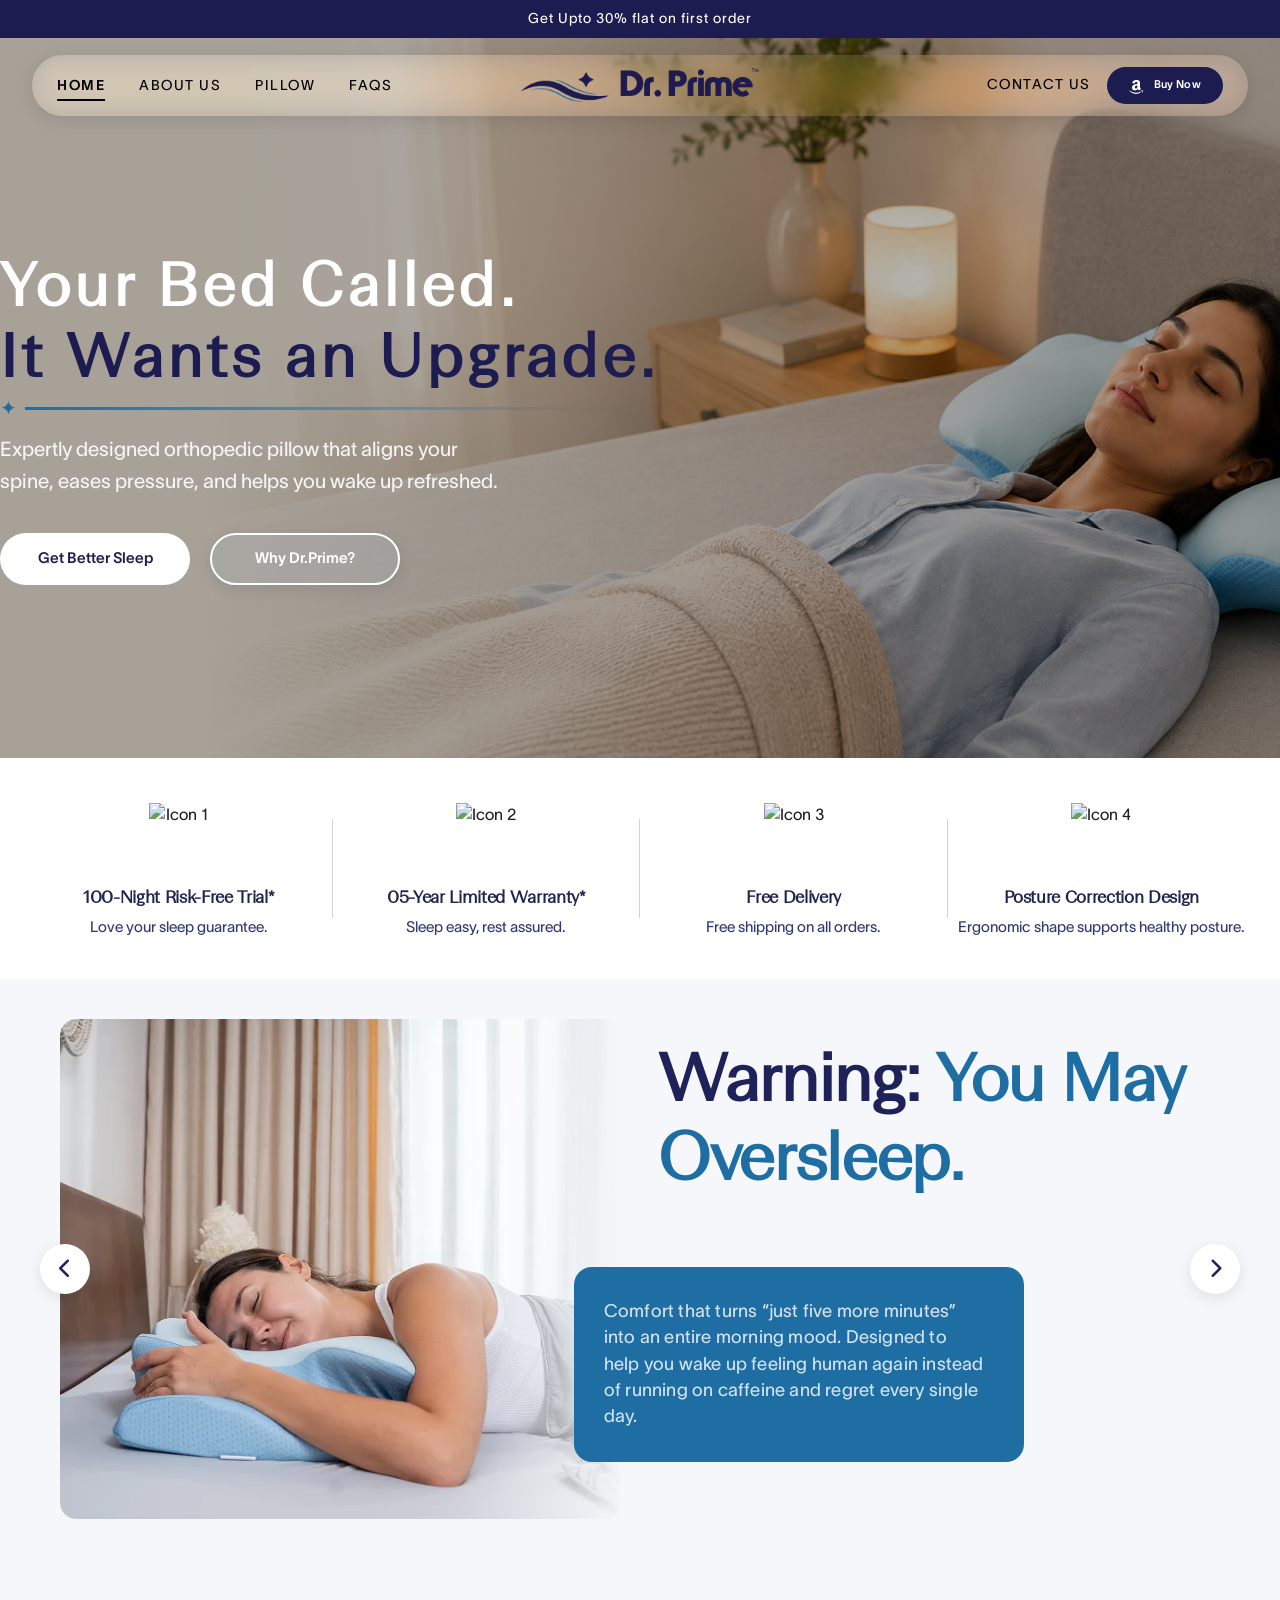
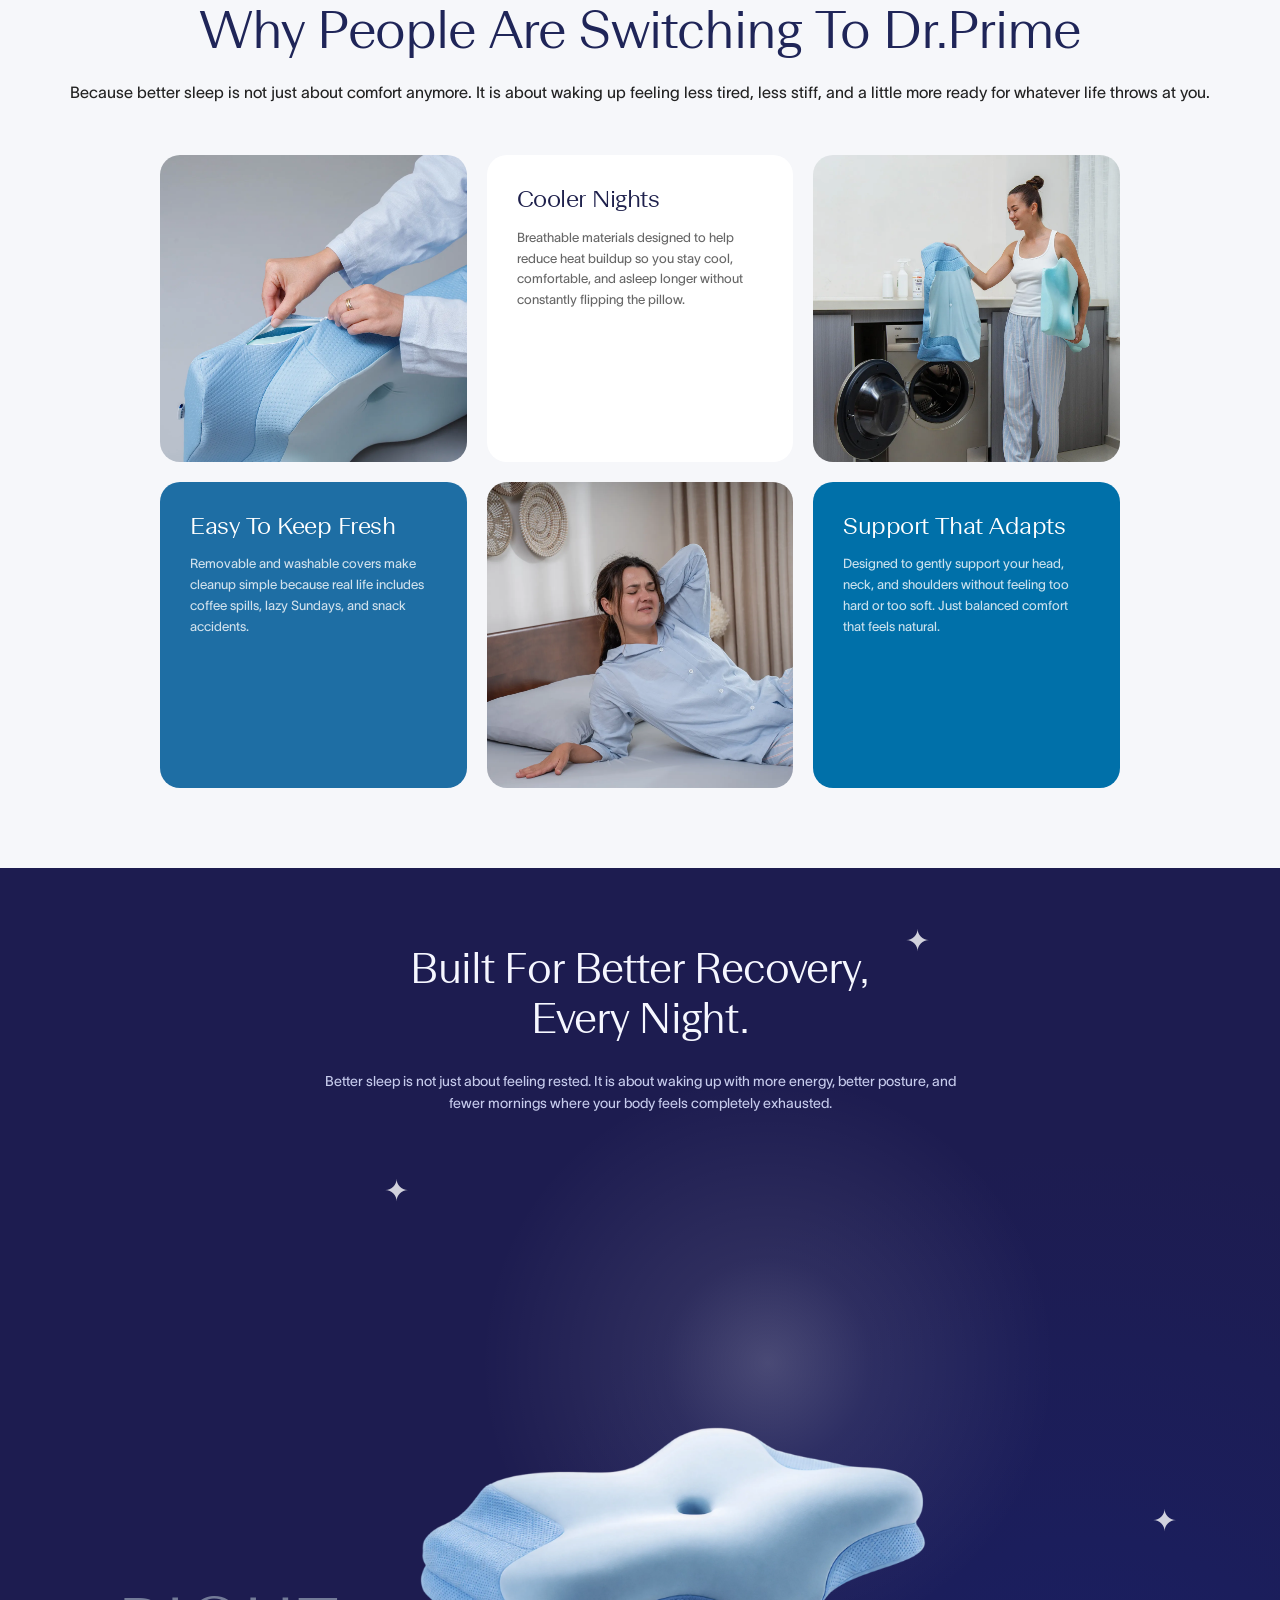
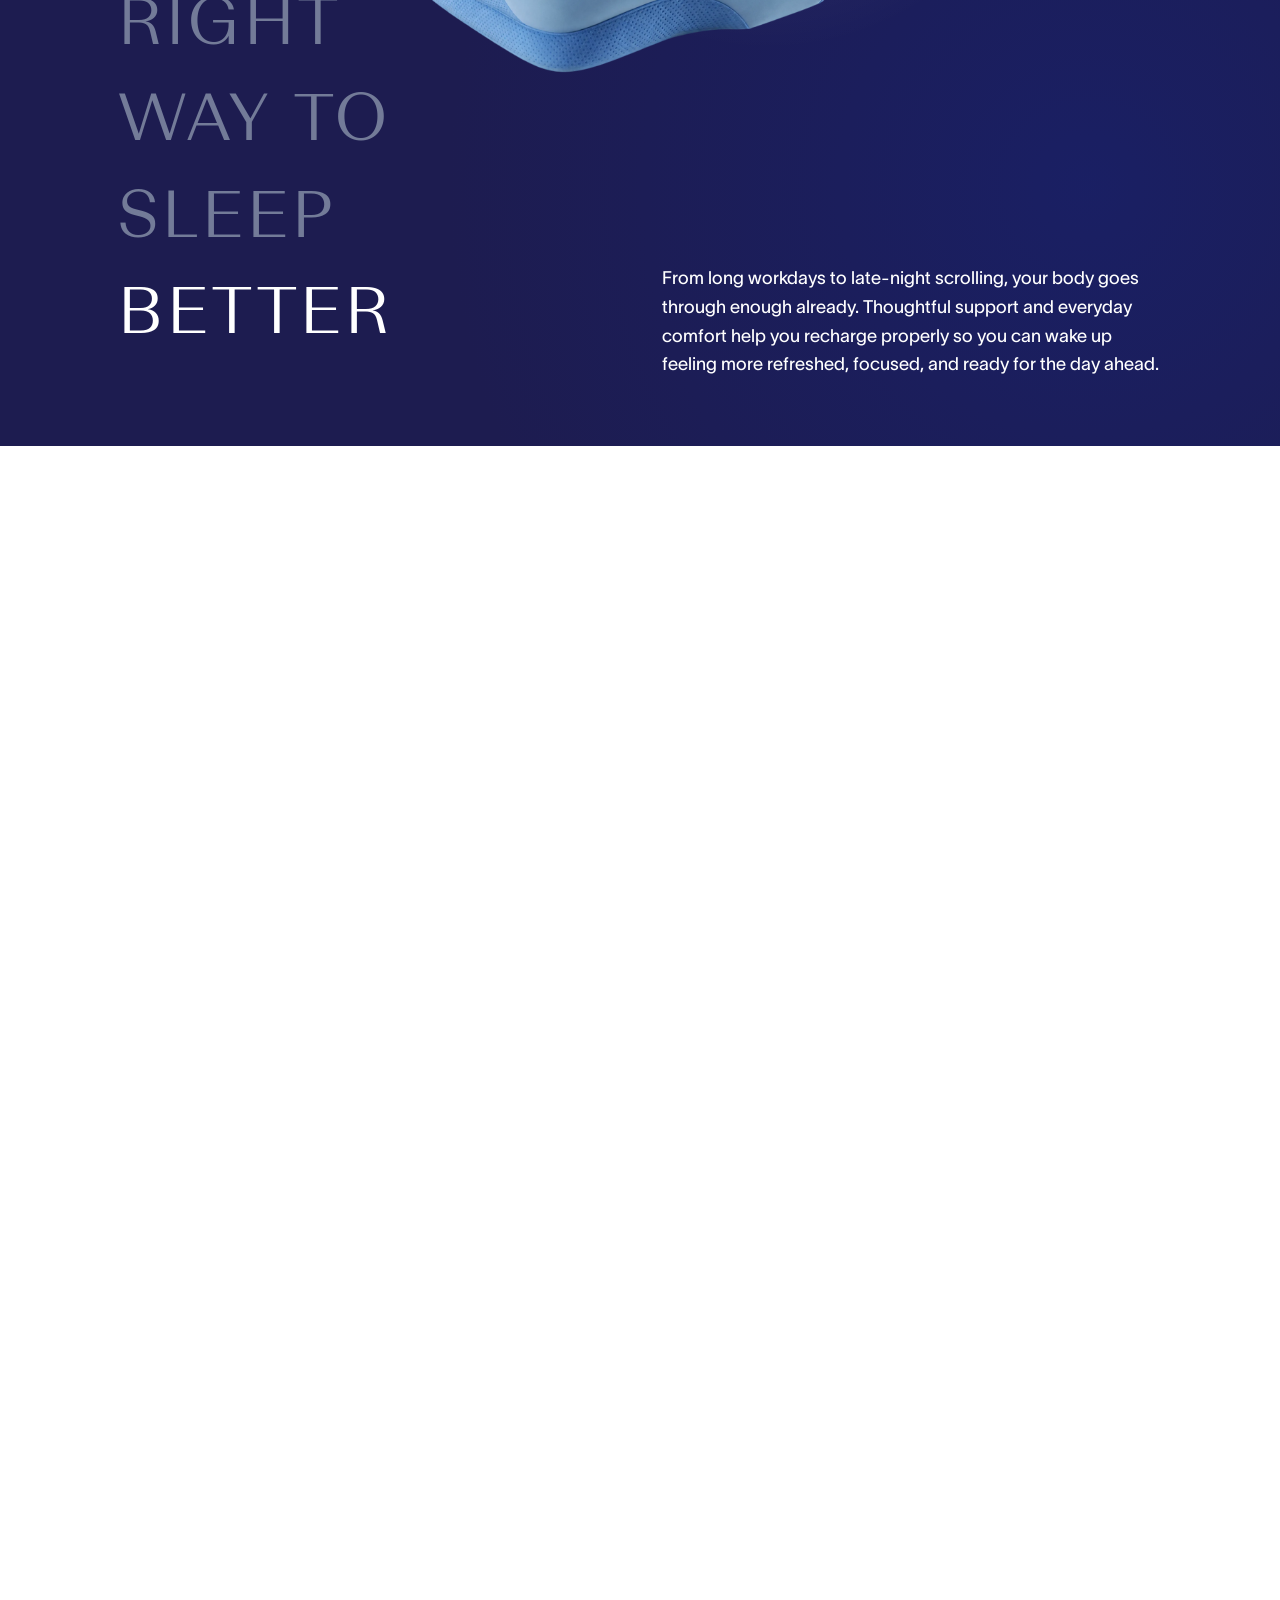
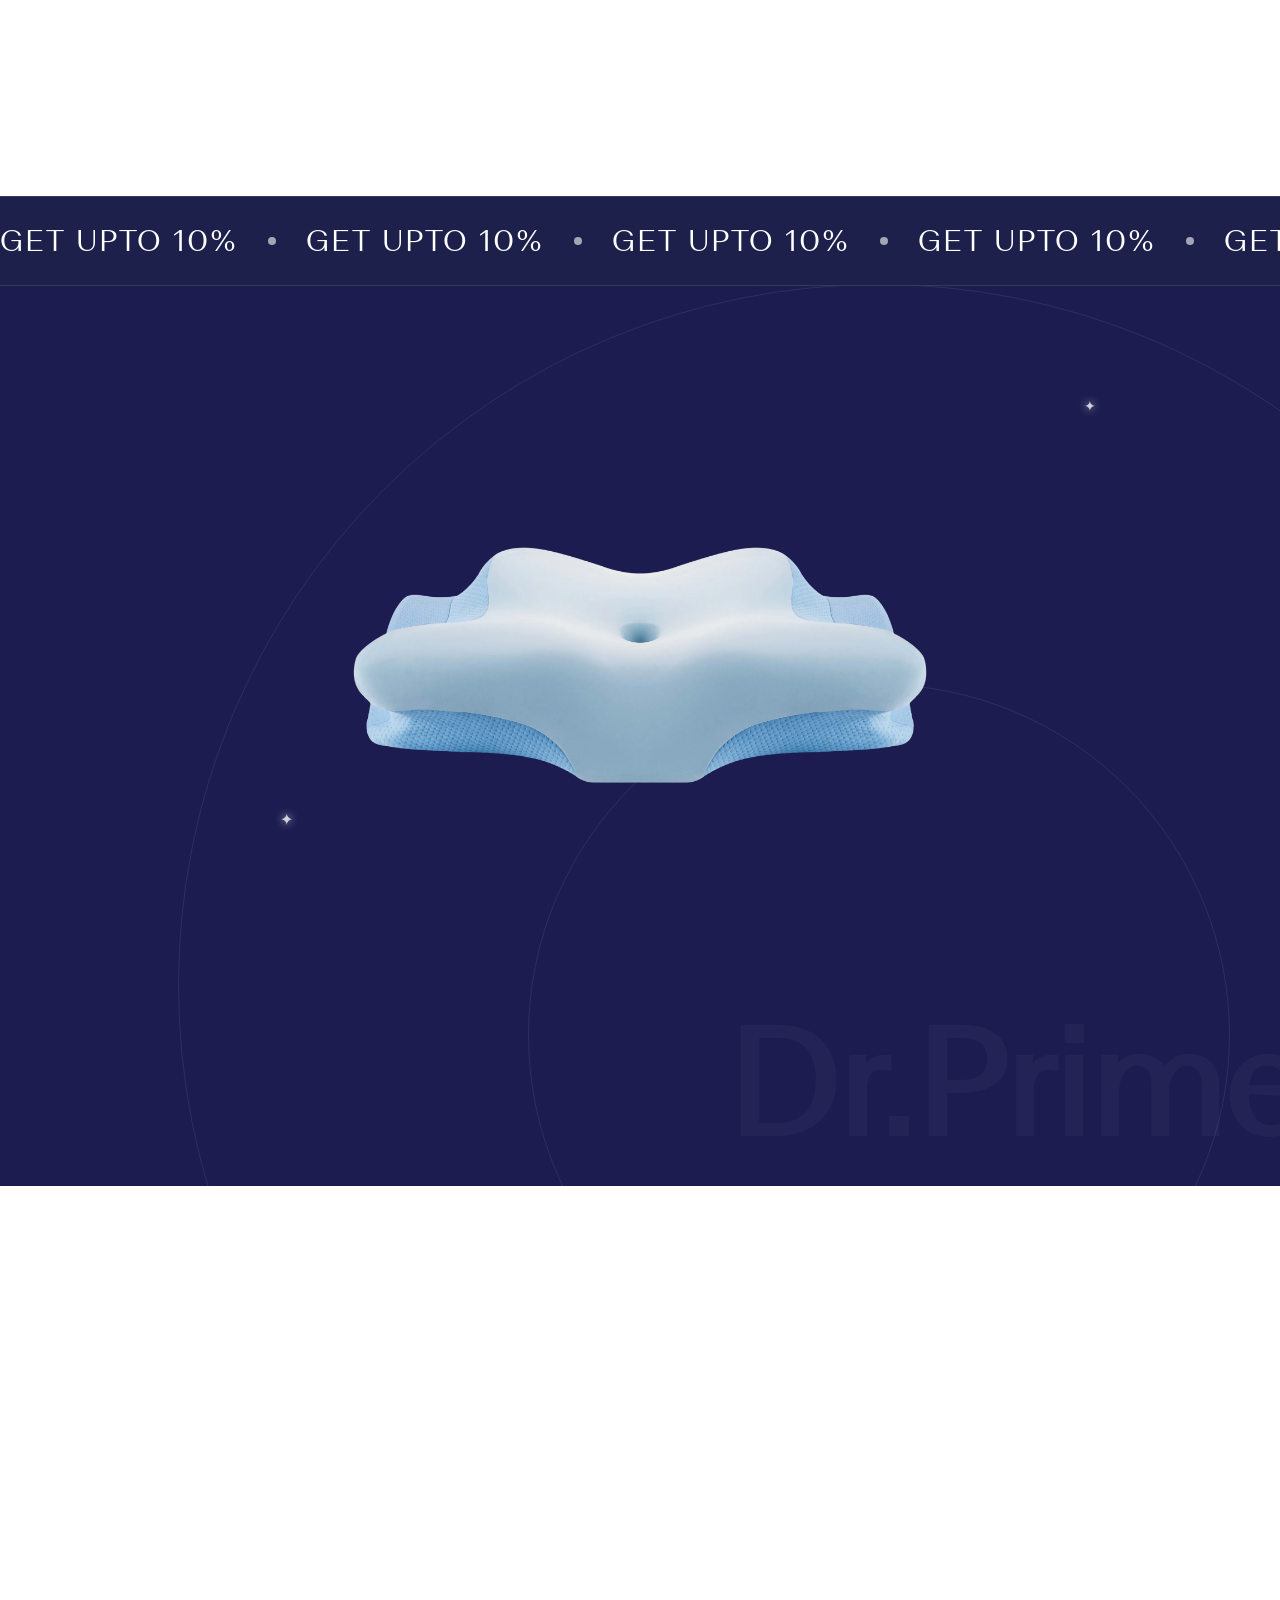
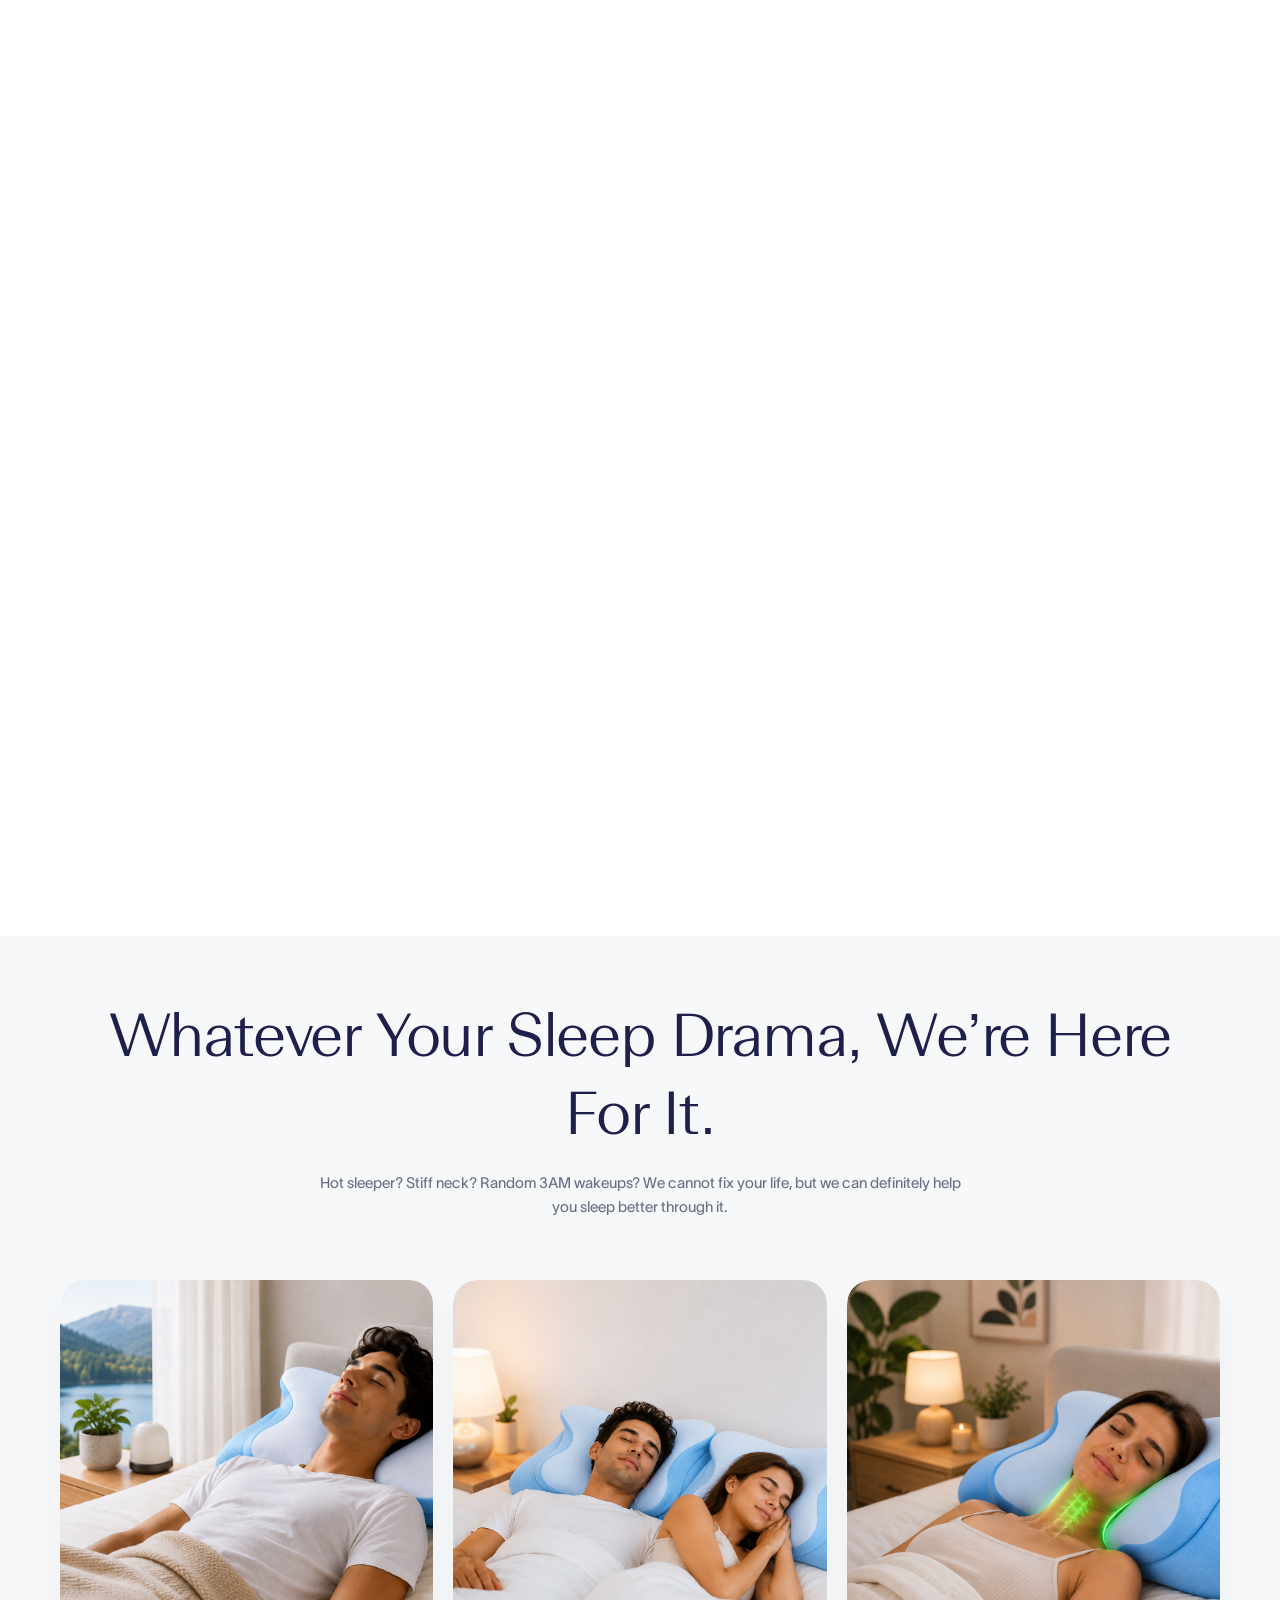
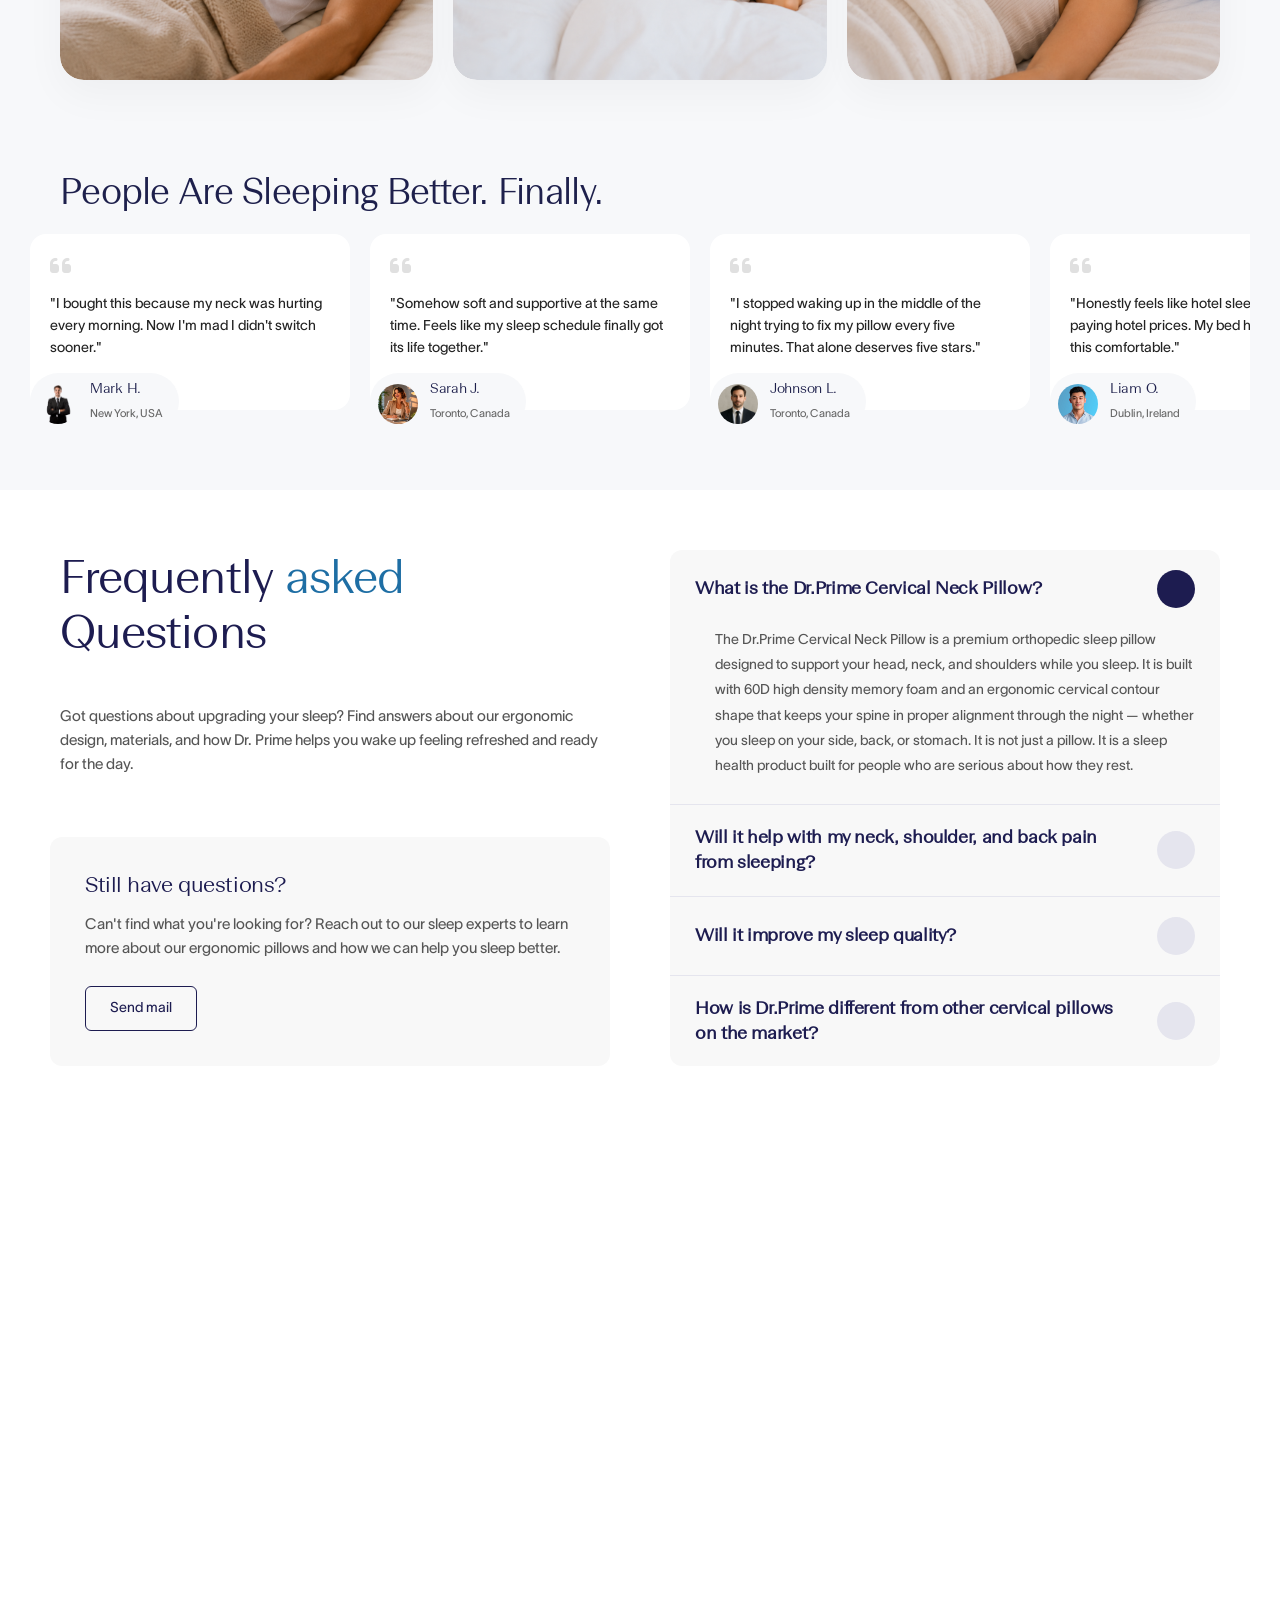
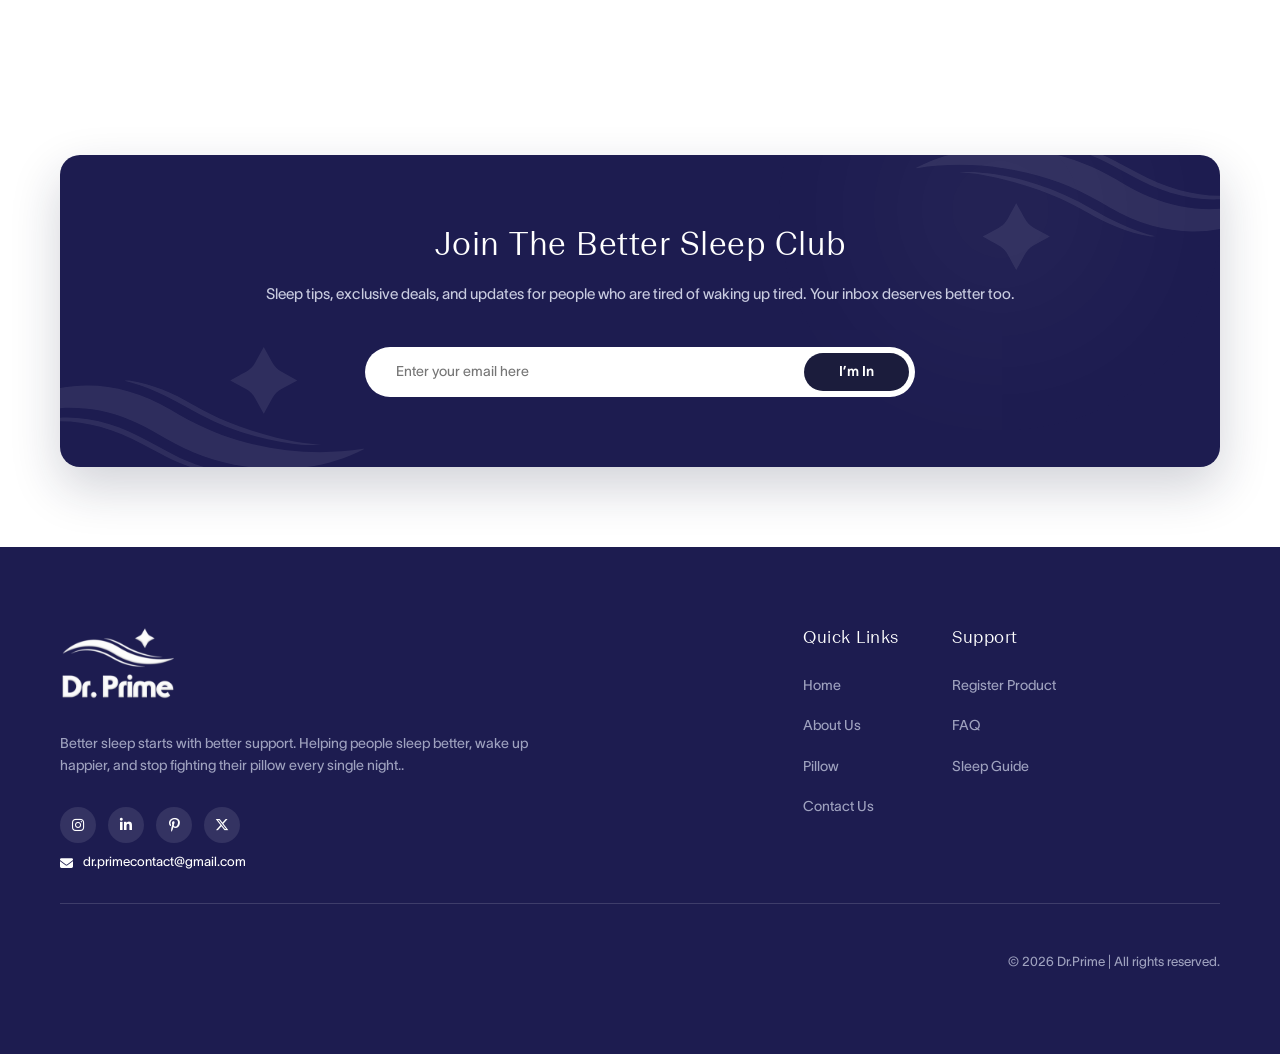
==== commit 0821aa85: "pillow page functuons" ====
--- a/index.html
+++ b/index.html
@@ -5,7 +5,7 @@
     <meta charset="UTF-8">
     <meta name="viewport" content="width=device-width, initial-scale=1.0">
     <title>Dr. Prime</title>
-    <link rel="stylesheet" href="style.css?v=1.0.2">
+    <link rel="stylesheet" href="style.css?v=1.0.3">
     <!-- Removed external Google Fonts to enforce only custom local fonts -->
     <link rel="stylesheet" href="https://cdnjs.cloudflare.com/ajax/libs/font-awesome/6.6.0/css/all.min.css">
     <link rel='stylesheet'
@@ -367,14 +367,14 @@
                 </div>
                 <div class="challenge-cards reveal reveal-stagger">
                     <div class="challenge-card">
-                        <img src="assets/challenge-card1.webp" alt="Couple sleeping">
+                        <img src="assets/challenge-card1.png" alt="Couple sleeping" style="object-position: -30px center;">
                         <div class="challenge-text-box">
                             <h3>Sleep Better.<br> Feel Better.</h3>
                             <p>Poor pillow support can lead to neck pain, headaches, and restless nights. Our orthopedic pillow is crafted to maintain healthy spinal alignment and provide targeted support where you need it most. Experience deeper sleep, improved comfort, and lasting relief every morning.</p>
                         </div>
                     </div>
                     <div class="challenge-card">
-                        <img src="assets/challenge-card2.webp" alt="Socks">
+                        <img src="assets/challenge-card2.png" alt="Socks">
                         <div class="challenge-text-box">
                             <h3>Couples Sleep Better Too</h3>
                             <p>Less tossing. Less fighting over comfort. More waking up feeling rested instead of
@@ -382,7 +382,7 @@
                         </div>
                     </div>
                     <div class="challenge-card">
-                        <img src="assets/challenge-card3.webp" alt="Woman">
+                        <img src="assets/challenge-card3.png" alt="Woman">
                         <div class="challenge-text-box">
                             <h3>Your Neck Called. It’s Tired.</h3>
                             <p>Ergonomic support helps reduce pressure on your neck and shoulders so mornings feel
--- a/style.css
+++ b/style.css
@@ -5330,7 +5330,7 @@
     background-color: #1d1c50;
     border-radius: 40px;
     position: relative;
-    overflow: hidden;
+    overflow: visible;
     padding: 100px 74px 80px;
     display: grid;
     grid-template-columns: 263px 1fr 298px;
@@ -5431,14 +5431,24 @@
     background: #ffffff;
     border-radius: 0 0 400px 400px;
     width: 452px;
-    height: 556px;
-    margin-top: -160px;
+    height: 300px;
+    margin-top: 80px;
     display: flex;
     flex-direction: column;
     align-items: center;
-    justify-content: center;
+    justify-content: flex-start;
+    padding-top: 0;
     position: relative;
-    overflow: hidden;
+}
+
+.product-details__pillow-container::before {
+    content: '';
+    position: absolute;
+    top: -200px;
+    left: 0;
+    right: 0;
+    height: 200px;
+    background: #ffffff;
 }
 
 .product-details__pillow-img {
@@ -5456,6 +5466,7 @@
     display: flex;
     align-items: center;
     justify-content: center;
+    transform: translateY(-80px);
 }
 
 .pillow-carousel__slide {
@@ -5935,8 +5946,8 @@
 
     .product-details__pillow-container {
         width: 320px;
-        height: 420px;
-        margin-top: -80px;
+        height: 620px;
+        margin-top: -280px;
     }
 
     .body-design-section {
@@ -6044,9 +6055,9 @@
     .product-details__pillow-container {
         width: 100%;
         max-width: 300px;
-        height: 420px;
+        height: 620px;
         position: relative;
-        margin-top: -60px;
+        margin-top: -260px;
     }
 
     .product-details__dots {
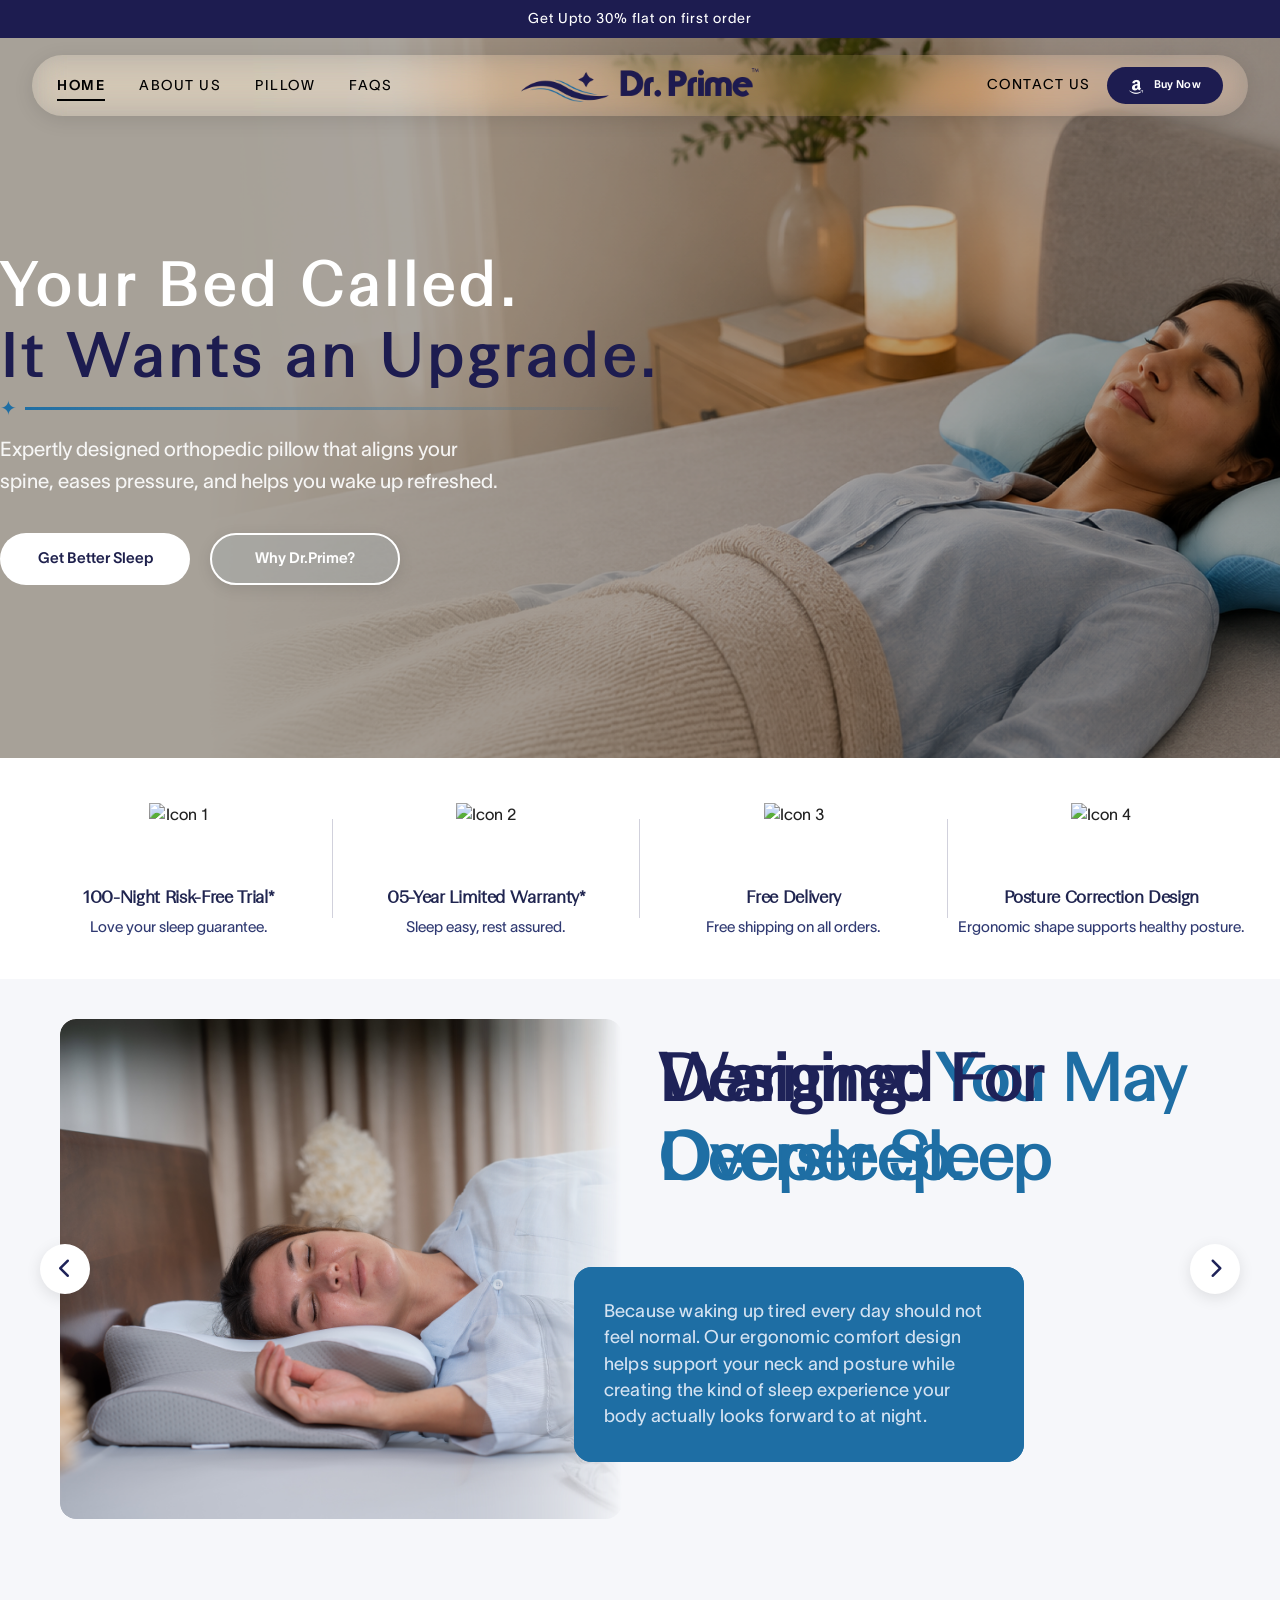
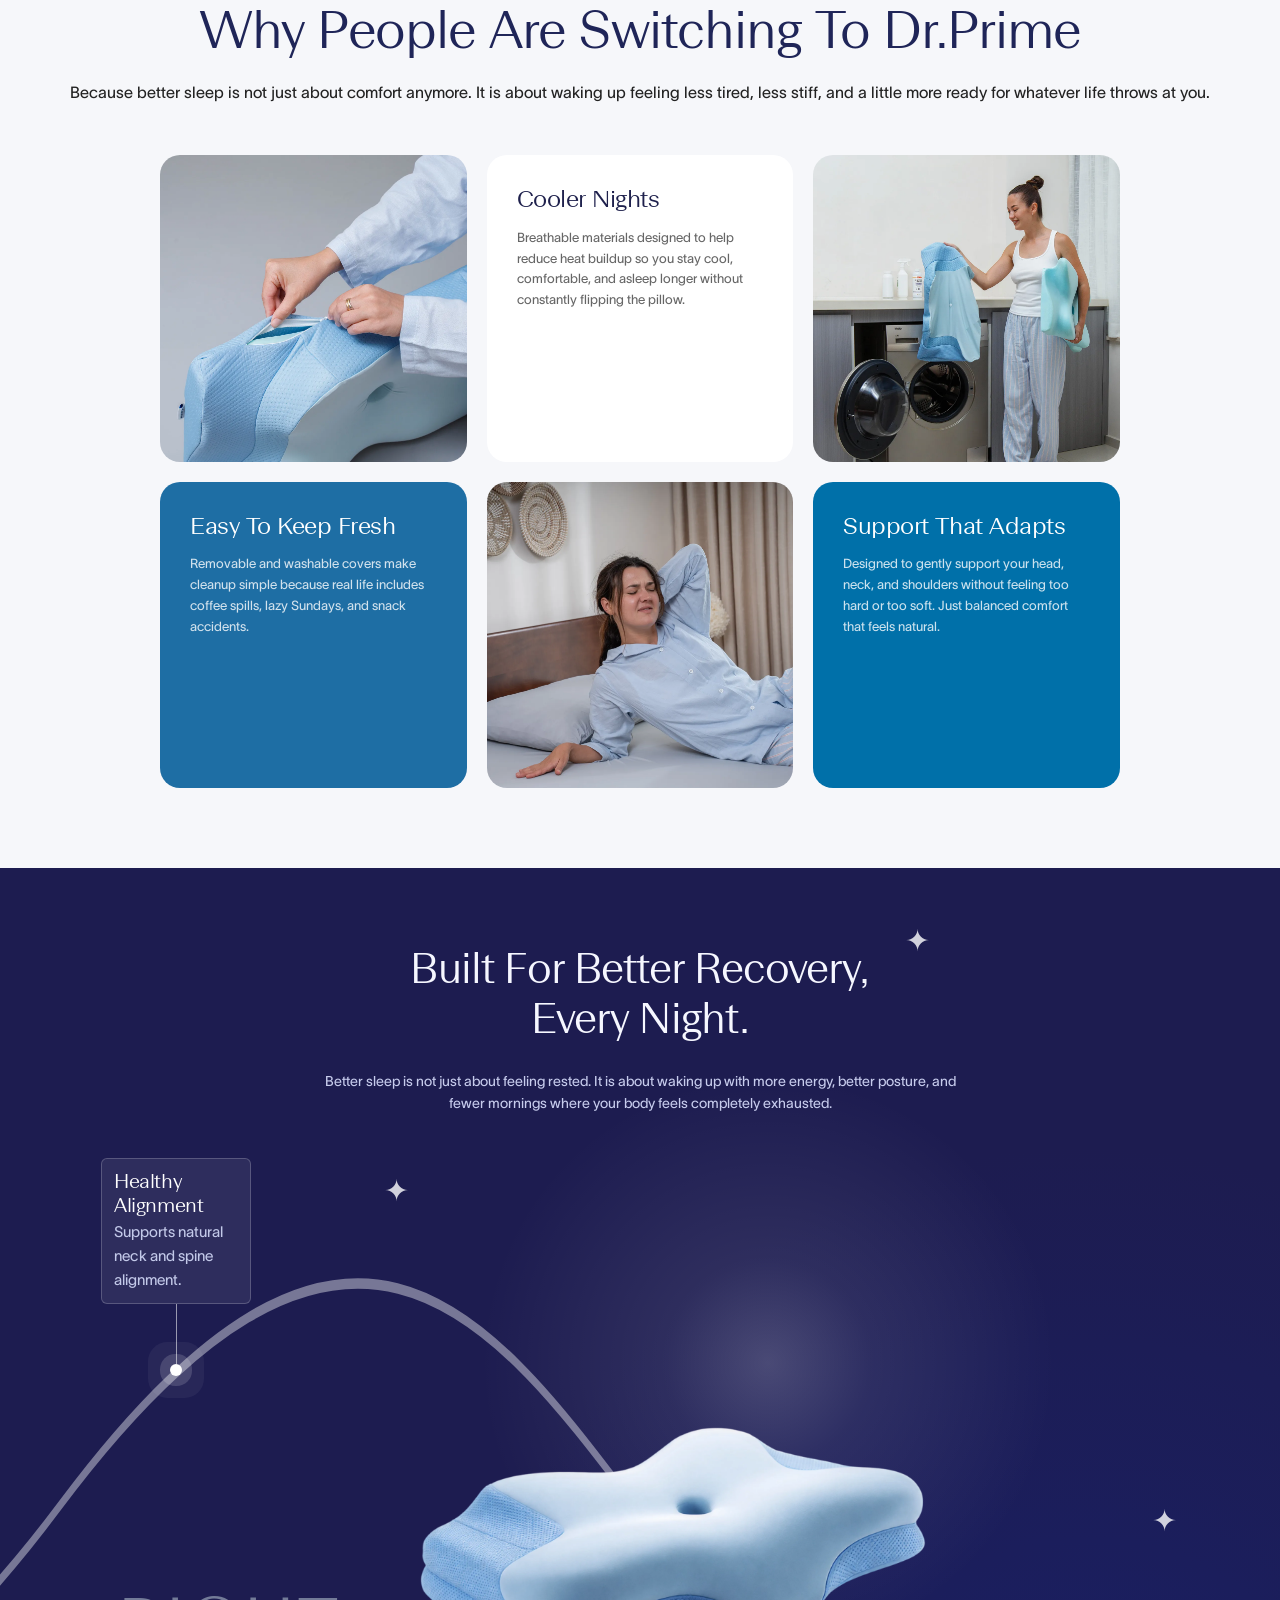
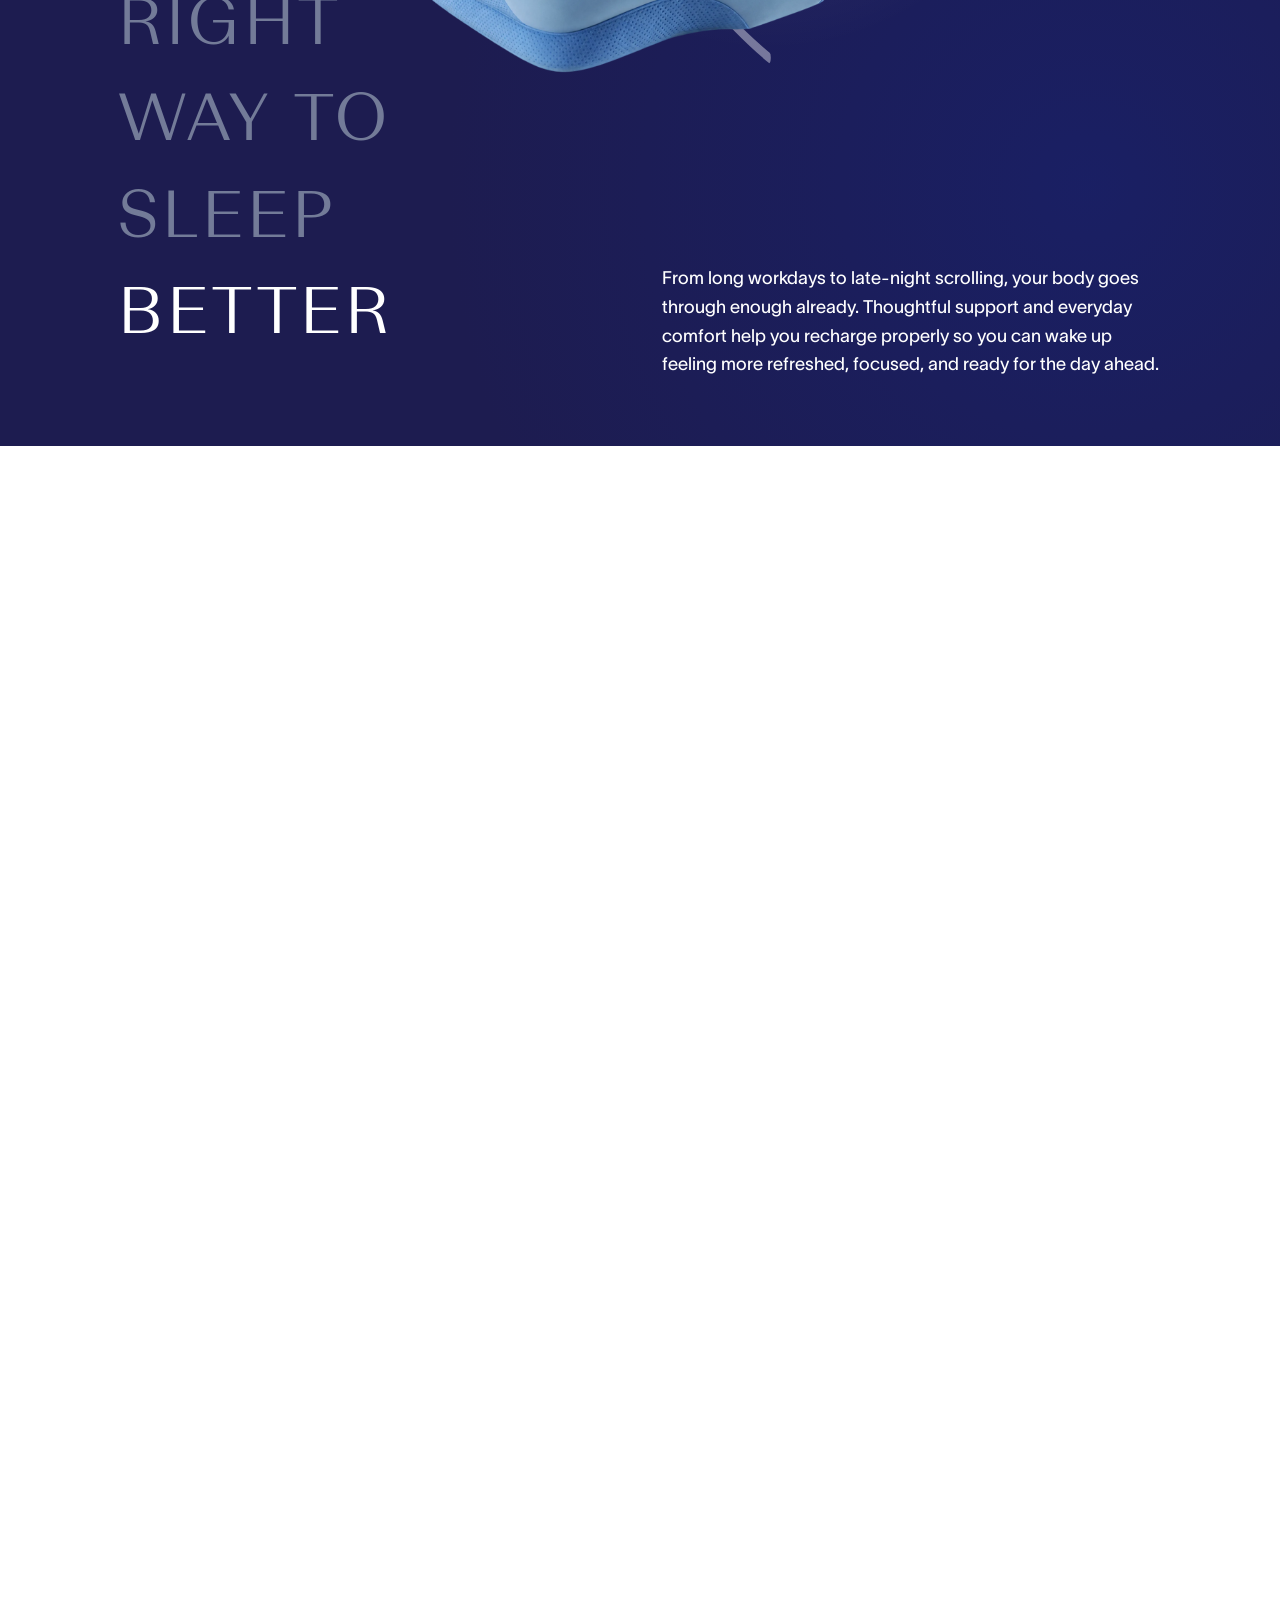
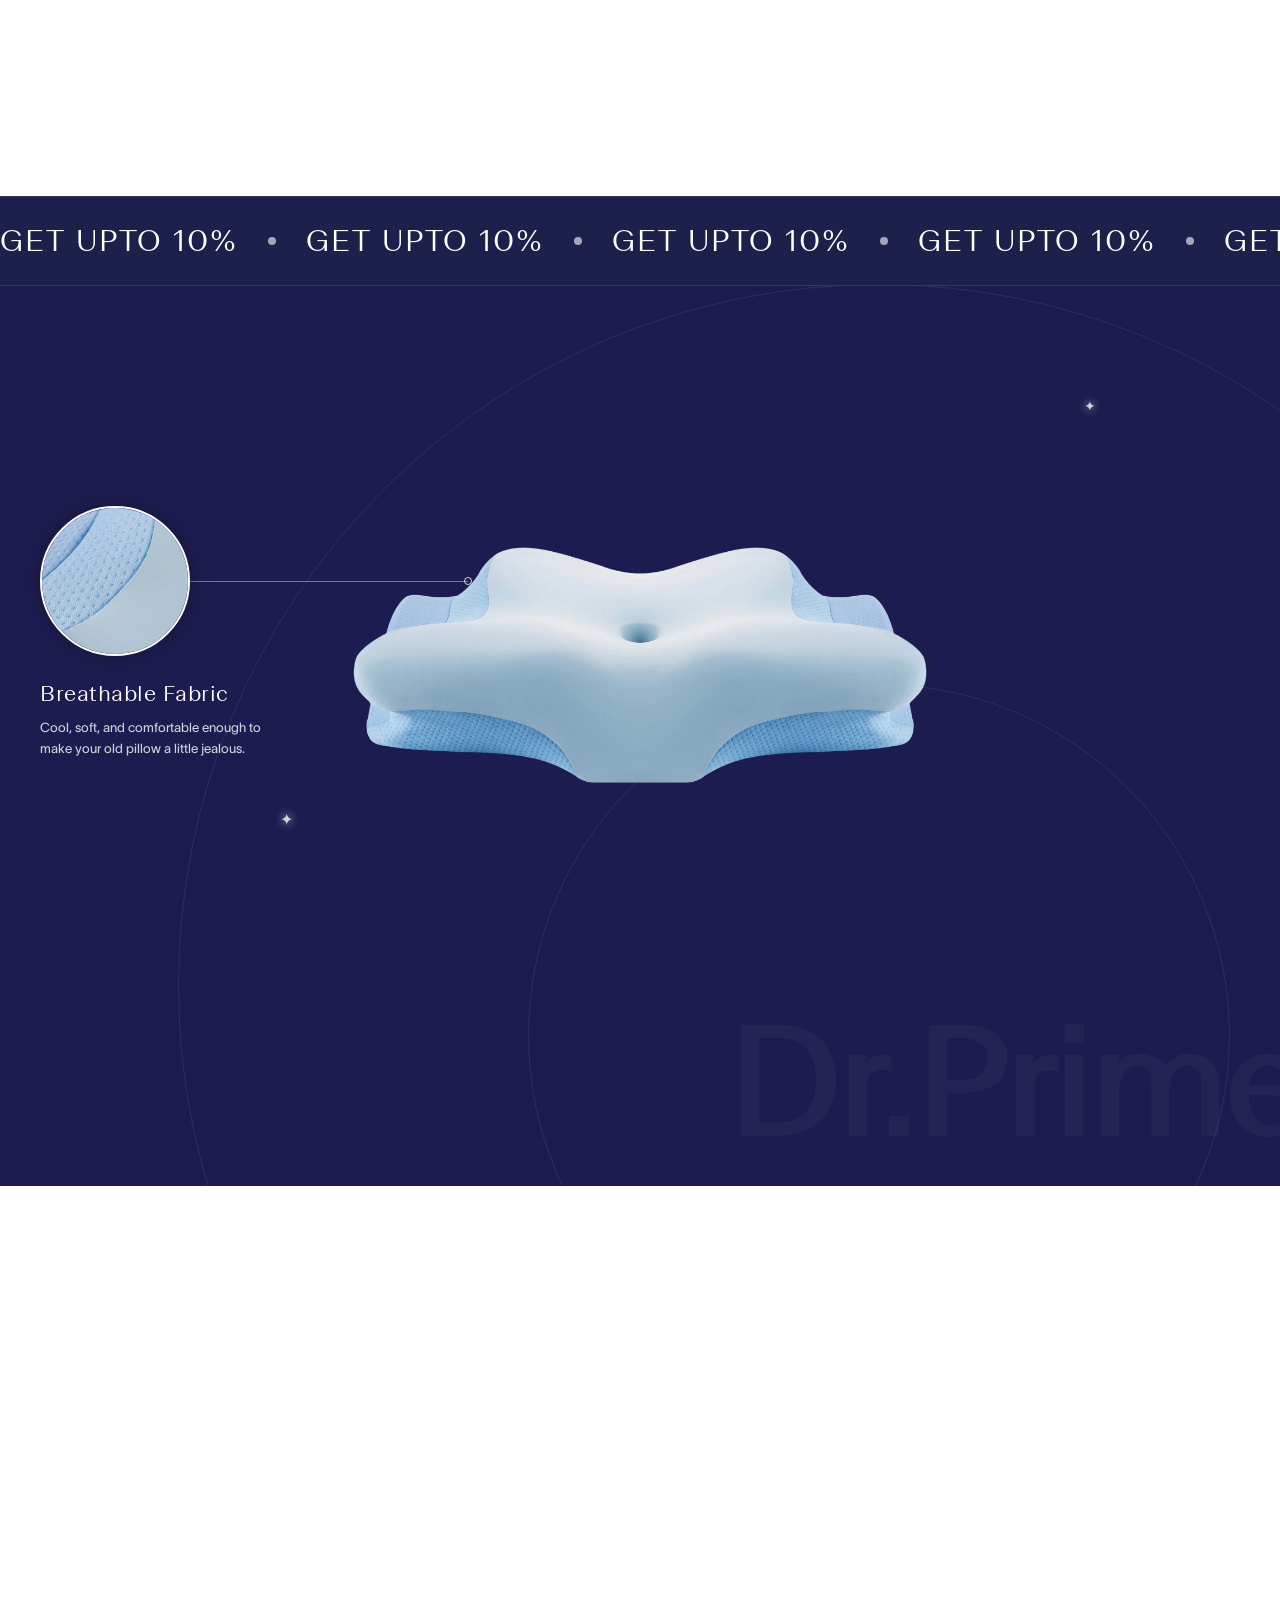
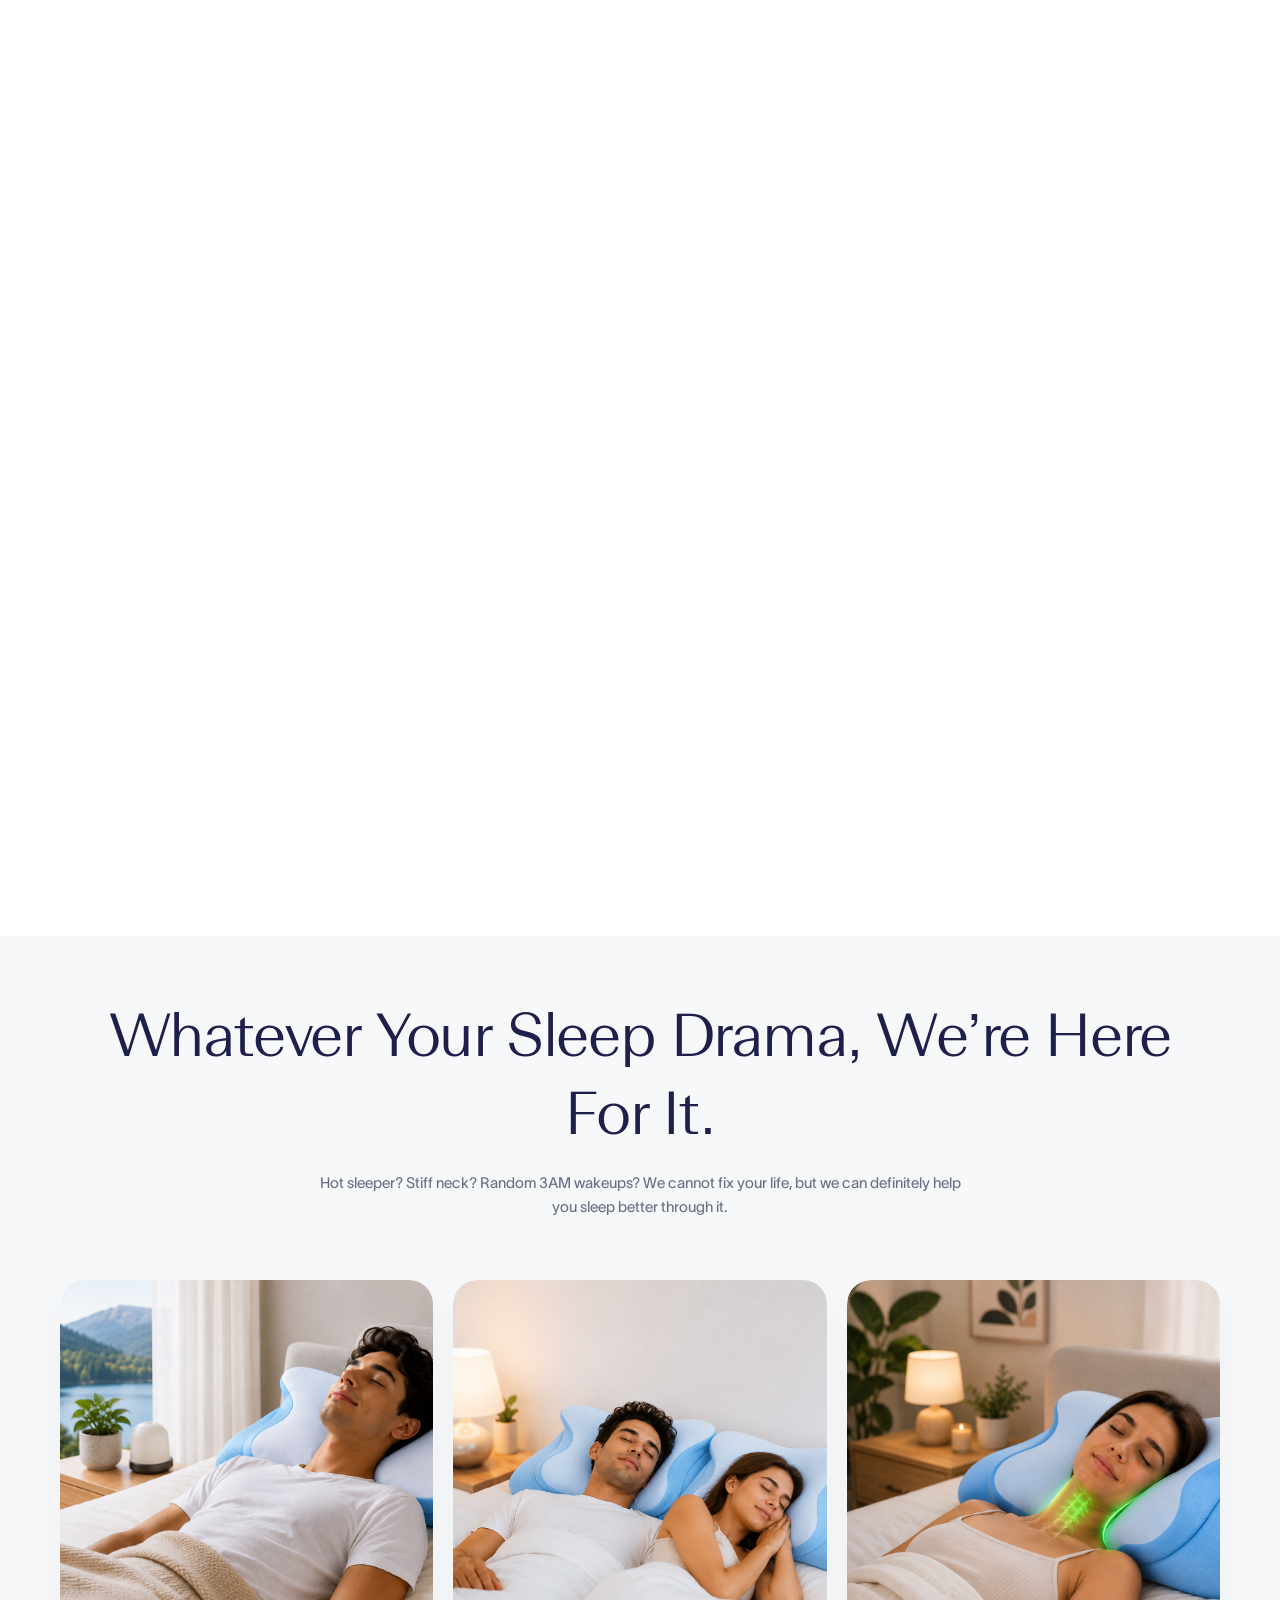
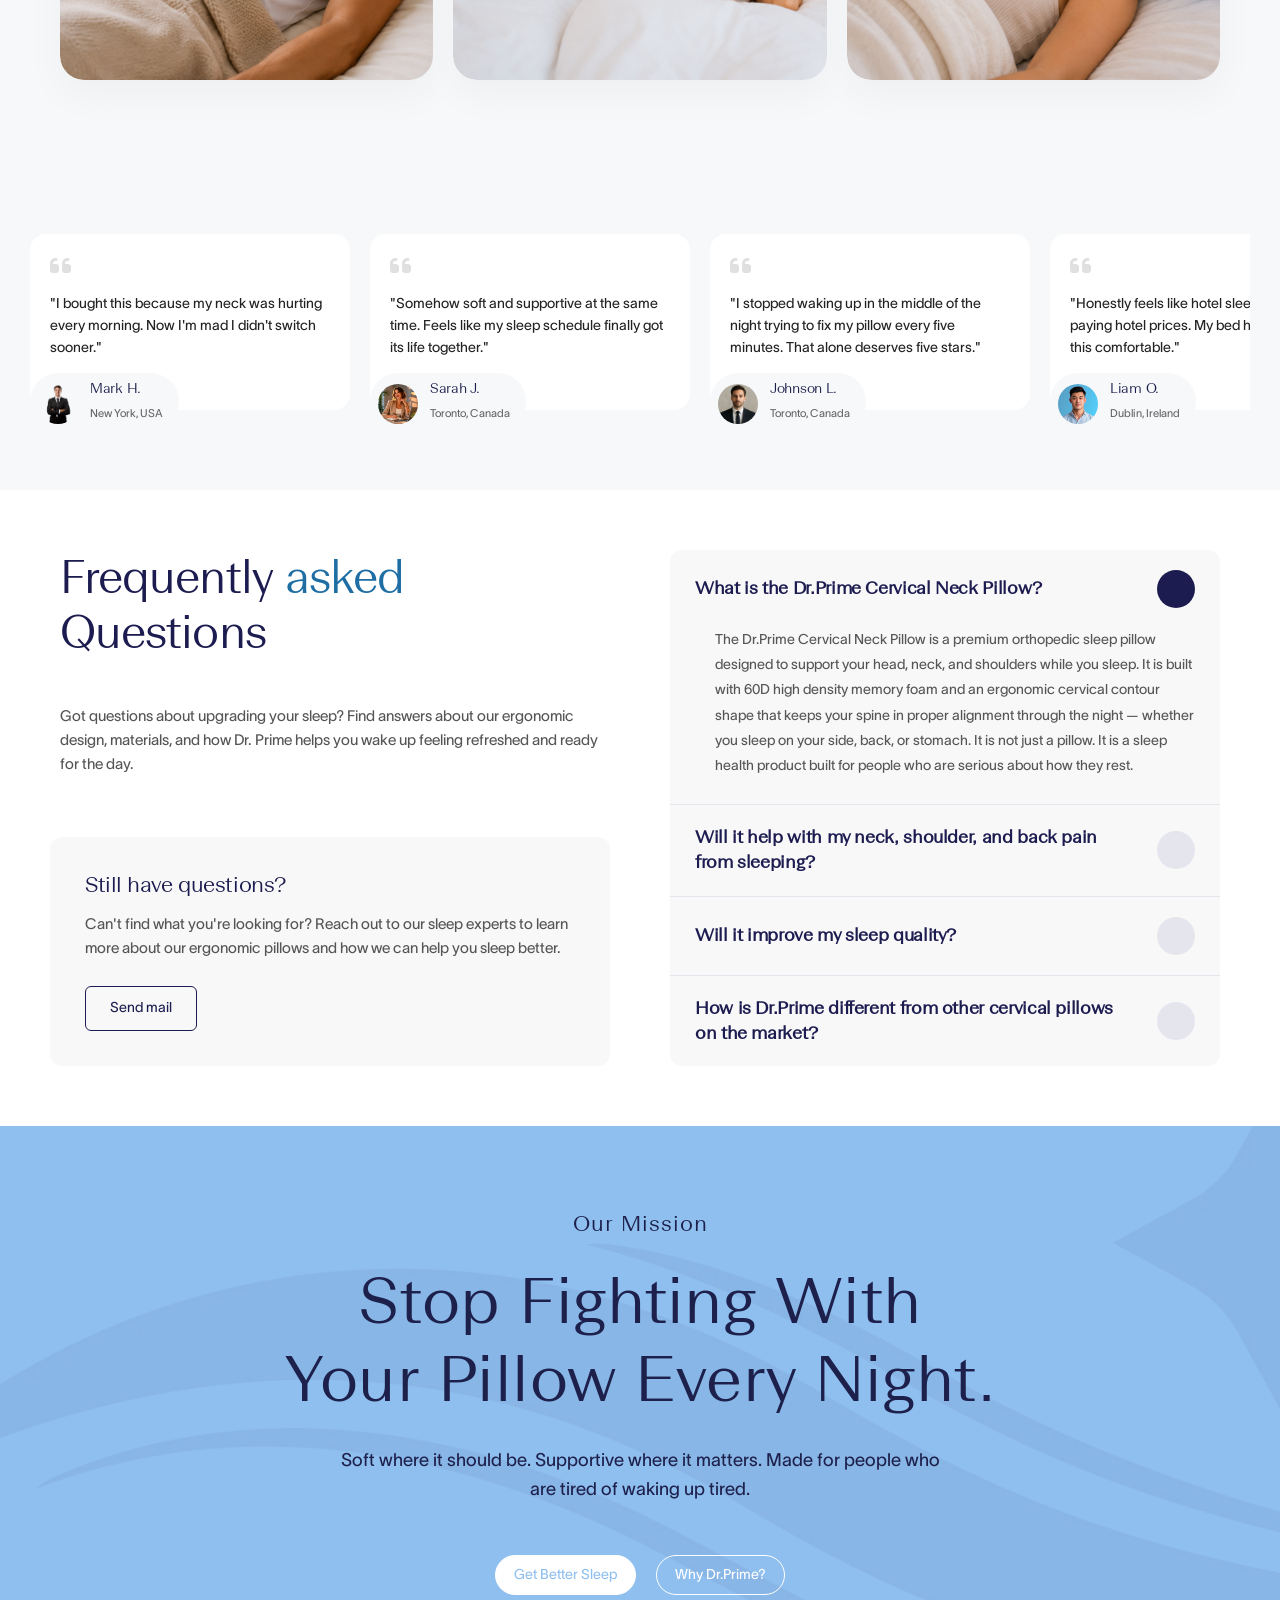
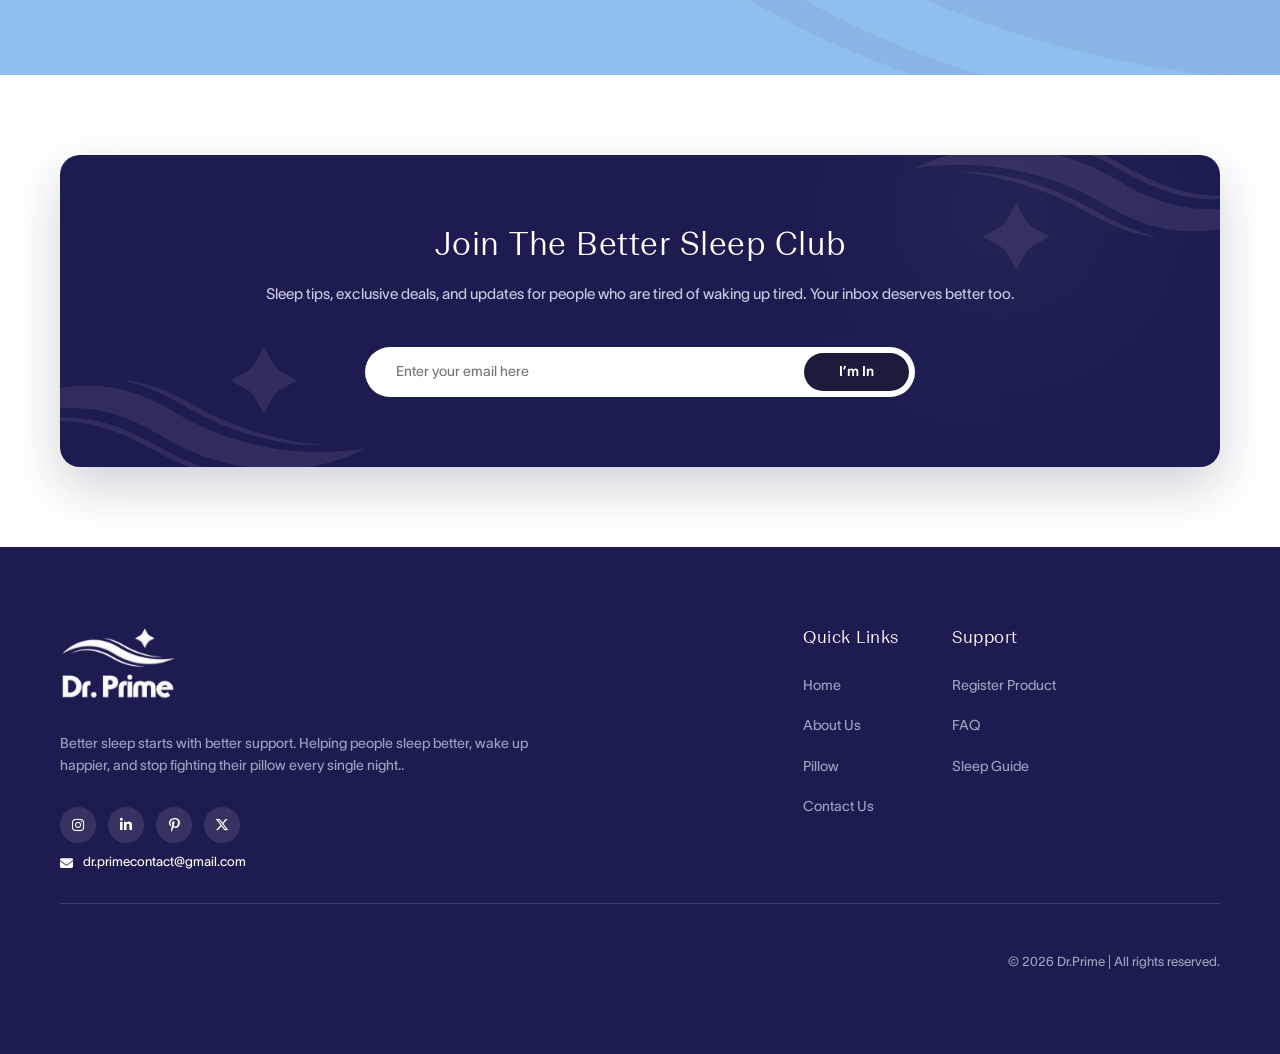
==== commit fbad7ef4: "Fix challenge cards slider layout for mobile and desktop" ====
--- a/index.html
+++ b/index.html
@@ -361,10 +361,7 @@
             </div>
 
             <div class="slider-wrapper relative-container">
-                <div class="sleep-challenge-nav">
-                    <button id="sc-prev" class="cs1-nav-btn"><i class="fa-solid fa-chevron-left"></i></button>
-                    <button id="sc-next" class="cs1-nav-btn"><i class="fa-solid fa-chevron-right"></i></button>
-                </div>
+
                 <div class="challenge-cards reveal reveal-stagger">
                     <div class="challenge-card">
                         <img src="assets/challenge-card1.png" alt="Couple sleeping" style="object-position: -30px center;">
@@ -391,8 +388,6 @@
                     </div>
                 </div>
             </div>
-
-            <div class="carousel-dots"></div>
         </div>
     </section>
 
--- a/style.css
+++ b/style.css
@@ -82,7 +82,6 @@
 }
 
 html {
-    scroll-behavior: smooth;
 }
 
 body {
@@ -2606,7 +2605,7 @@
 
     /* ===== HERO ===== */
     .hero {
-        height: 480px;
+        height: 380px;
         min-height: unset;
         padding: 0 20px;
         background-position: right center;
@@ -2618,7 +2617,9 @@
 
     .hero-content {
         max-width: 100%;
-        top: -140px;
+        top: -40px;
+        margin-left: 0;
+        padding: 0 10px;
     }
 
     .hero h1 {
@@ -2633,7 +2634,7 @@
         font-size: 12px;
         max-width: 280px;
         line-height: 1.5;
-        margin: 0 auto;
+        margin: 0;
     }
 
     /* ===== FEATURES ROW ===== */
@@ -3331,10 +3332,7 @@
         box-shadow: 0 4px 12px rgba(0, 0, 0, 0.03);
     }
 
-    .challenge-card:not(:first-child) {
-        display: none;
-        /* Hide side cards completely to match mobile carousel view */
-    }
+
 
     .challenge-card img {
         width: 100%;
@@ -3638,35 +3636,6 @@
         padding: 0 10px;
     }
 
-    .subscribe-form {
-        max-width: 100%;
-        padding: 5px;
-        border-radius: 40px;
-        display: flex;
-        align-items: center;
-    }
-
-    .subscribe-form input {
-        padding: 10px 15px;
-        font-size: 13px;
-    }
-
-    .subscribe-form .btn-subscribe {
-        padding: 0;
-        width: 40px;
-        height: 40px;
-        border-radius: 50%;
-        flex-shrink: 0;
-    }
-
-    .subscribe-form .btn-text {
-        display: none;
-    }
-
-    .subscribe-form .btn-icon {
-        display: block;
-        font-size: 16px;
-    }
 
     /* ===== FOOTER ===== */
     .footer {
@@ -3771,7 +3740,7 @@
 .about-hero {
     position: relative;
     padding-top: 120px;
-    height: 920px;
+    height: 780px;
     overflow: hidden;
     background-color: #1d1c50;
     color: var(--white);
@@ -4071,7 +4040,7 @@
 @media (max-width: 992px) {
     .about-hero {
         height: auto;
-        min-height: 860px;
+        min-height: auto;
         padding: 60px 0 40px;
     }
 
@@ -4270,13 +4239,19 @@
 
 @media (max-width: 991px) {
     .contact-vertical-text {
-        position: absolute;
-        top: 250px;
-        font-size: 110px;
+        position: relative;
+        top: 0;
+        font-size: 65px;
         font-family: var(--font-heading);
-        color: #1e204c;
+        color: #ffffff;
         margin: 0;
         pointer-events: none;
+    }
+}
+
+@media (max-width: 480px) {
+    .contact-vertical-text {
+        font-size: 45px;
     }
 }
 
@@ -5078,7 +5053,7 @@
 }
 
 .product-hero__main-image {
-    background-color: var(--dreamy-blue);
+    background-color: transparent;
     border-radius: 15px;
     height: 544px;
     width: 100%;
@@ -5098,12 +5073,13 @@
     transform: translate(-50%, -50%);
     background: radial-gradient(ellipse at center, rgba(182, 123, 186, 0.6) 0%, transparent 70%);
     z-index: 1;
+    display: none;
 }
 
 .product-hero__main-image img {
     position: relative;
     z-index: 2;
-    max-width: 80%;
+    max-width: 100%;
     object-fit: contain;
 }
 
@@ -5431,8 +5407,8 @@
     background: #ffffff;
     border-radius: 0 0 400px 400px;
     width: 452px;
-    height: 300px;
-    margin-top: 80px;
+    height: 450px;
+    margin-top: -102px;
     display: flex;
     flex-direction: column;
     align-items: center;
@@ -5441,15 +5417,6 @@
     position: relative;
 }
 
-.product-details__pillow-container::before {
-    content: '';
-    position: absolute;
-    top: -200px;
-    left: 0;
-    right: 0;
-    height: 200px;
-    background: #ffffff;
-}
 
 .product-details__pillow-img {
     max-width: 400px;
@@ -5466,7 +5433,7 @@
     display: flex;
     align-items: center;
     justify-content: center;
-    transform: translateY(-80px);
+    transform: translateY(-10px);
 }
 
 .pillow-carousel__slide {
@@ -5946,9 +5913,10 @@
 
     .product-details__pillow-container {
         width: 320px;
-        height: 620px;
-        margin-top: -280px;
-    }
+        height: 220px;
+        margin-top: -20px;
+    }
+
 
     .body-design-section {
         padding: 60px 40px;
@@ -6055,10 +6023,11 @@
     .product-details__pillow-container {
         width: 100%;
         max-width: 300px;
-        height: 620px;
+        height: 220px;
         position: relative;
-        margin-top: -260px;
-    }
+        margin-top: -40px;
+    }
+
 
     .product-details__dots {
         bottom: 20px;
@@ -6377,7 +6346,7 @@
     transition: 0.3s ease;
 }
 
-.faq-category-card:hover .faq-icon,
+.faq-icon:hover,
 .faq-category-card.active .faq-icon {
     background: #1d1c50;
 }
@@ -6400,7 +6369,7 @@
     transition: filter 0.3s ease;
 }
 
-.faq-category-card:hover .faq-icon img,
+.faq-icon:hover img,
 .faq-category-card.active .faq-icon img {
     filter: brightness(0) invert(1);
 }
@@ -7792,7 +7761,7 @@
         -webkit-overflow-scrolling: touch;
         gap: 20px !important;
         padding-bottom: 20px;
-        justify-content: center;
+        justify-content: flex-start;
     }
 
     .sleep-challenge .challenge-card {
@@ -7854,10 +7823,10 @@
 }
 
 .sgh-image-col img {
-    width: 130%;
+    width: 145%;
     max-width: none;
-    margin-left: -10%;
-    margin-right: -20%;
+    margin-left: 0%;
+    margin-right: -45%;
     margin-top: -15%;
     transform: translateY(-25%);
     object-fit: contain;
@@ -8028,12 +7997,15 @@
 
     .sgh-image-col {
         align-self: center;
-        margin-top: 60px;
+        margin-top: -30px;
     }
 
     .sgh-image-col img {
         width: 100%;
+        max-width: 100%;
         margin-left: 0;
+        margin-right: 0;
+        margin-top: 0;
         margin-bottom: 0;
         transform: none;
     }
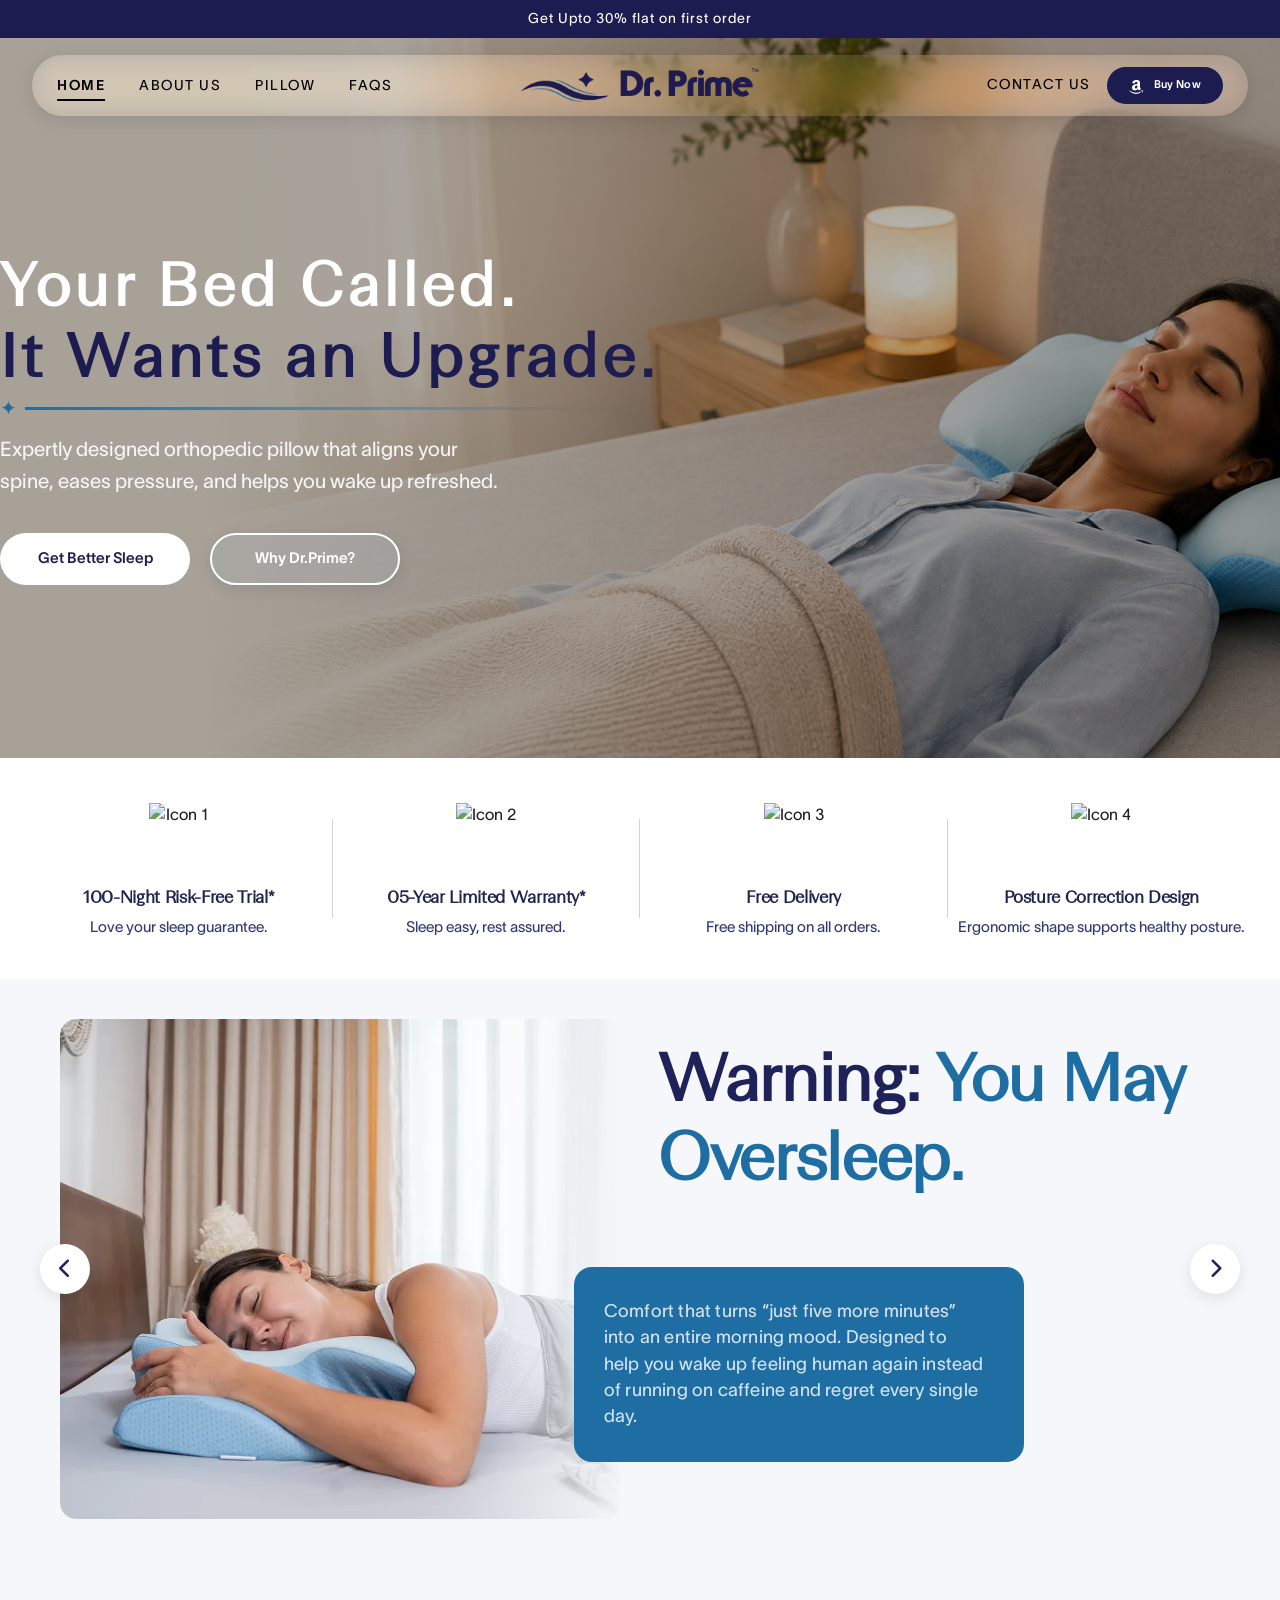
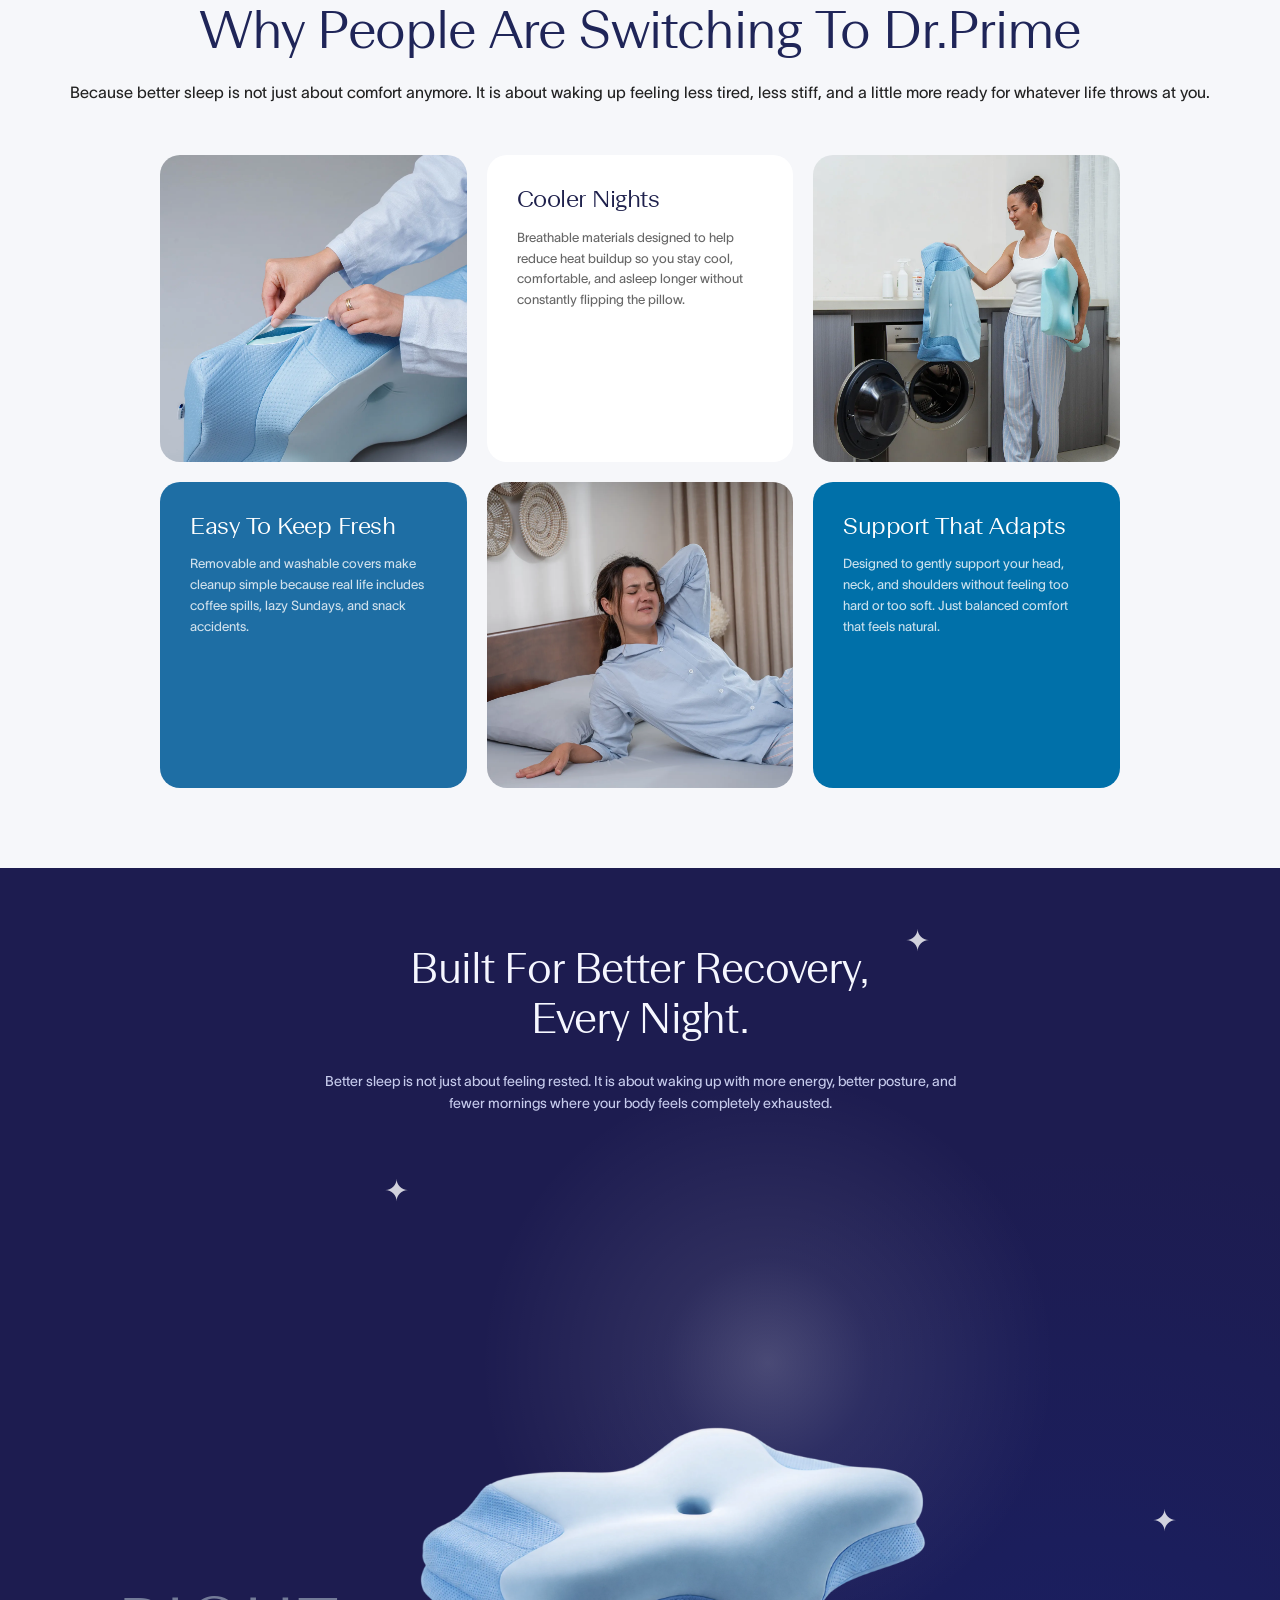
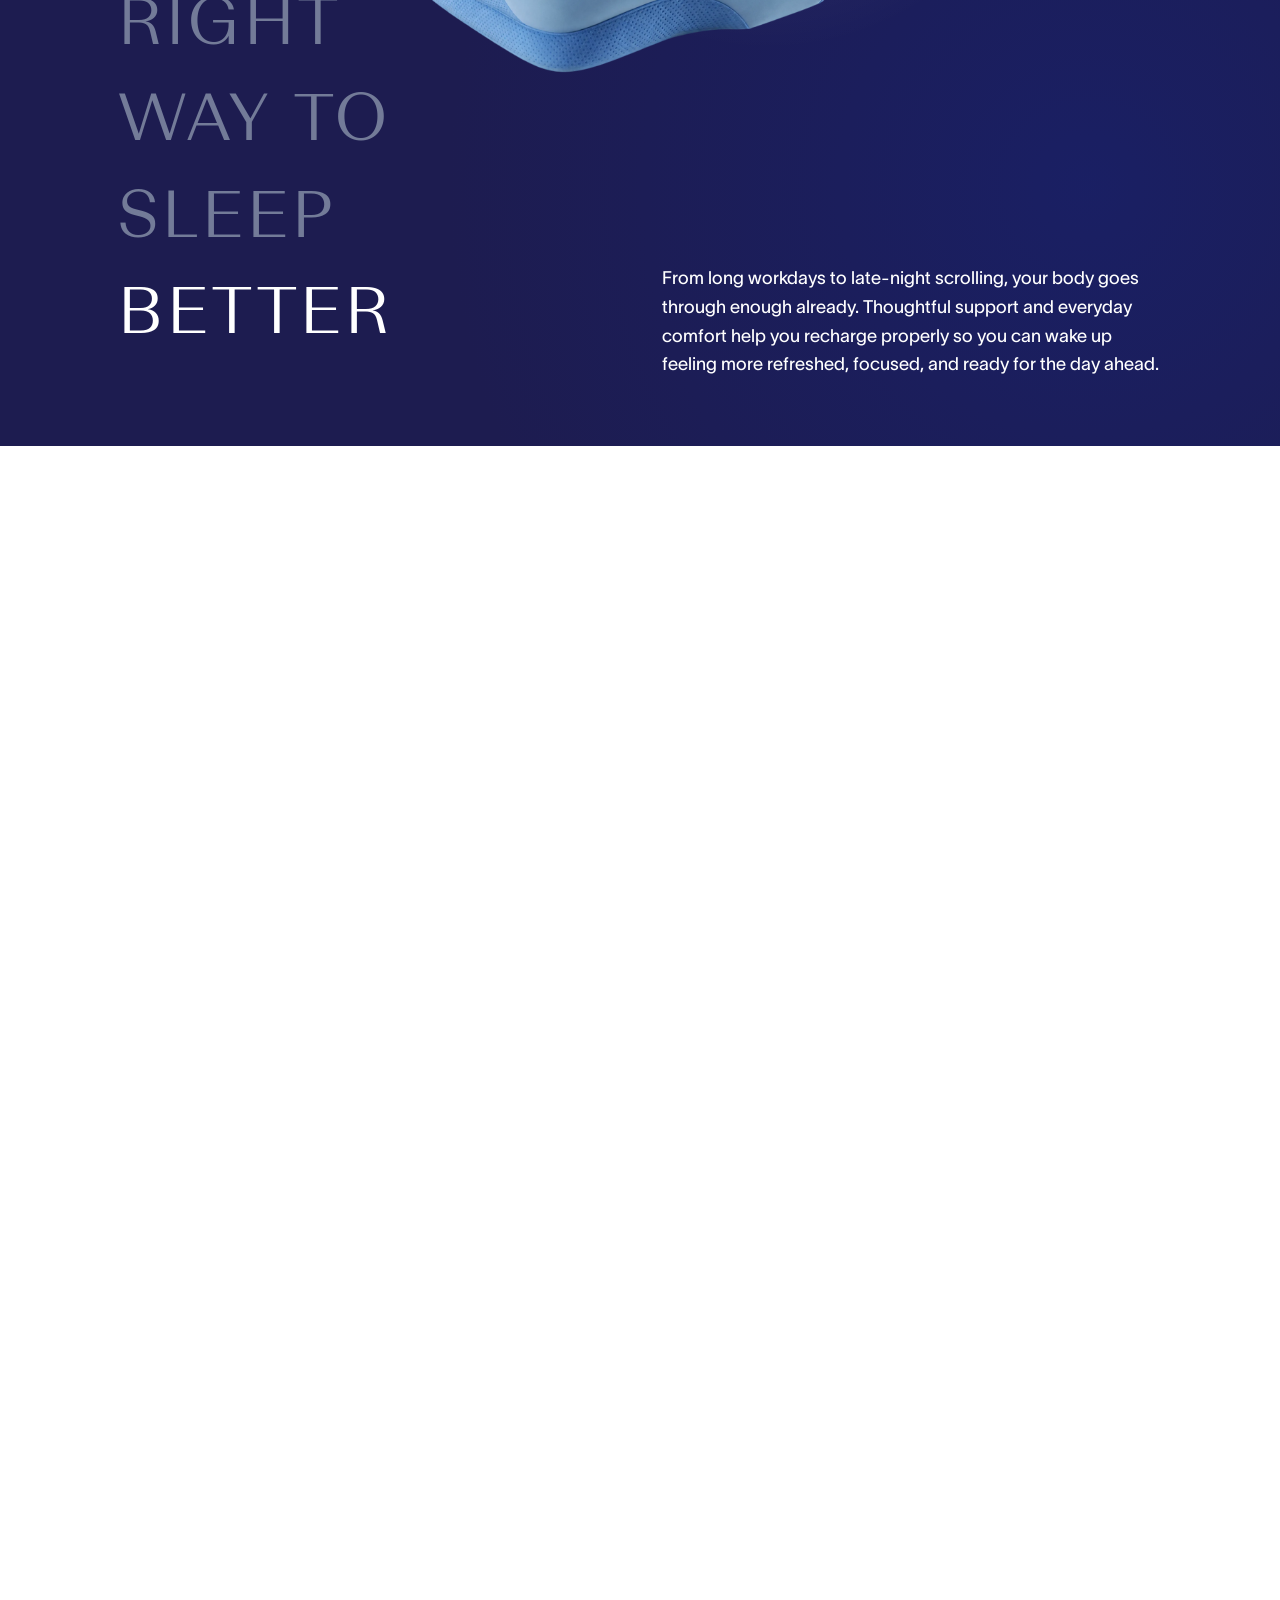
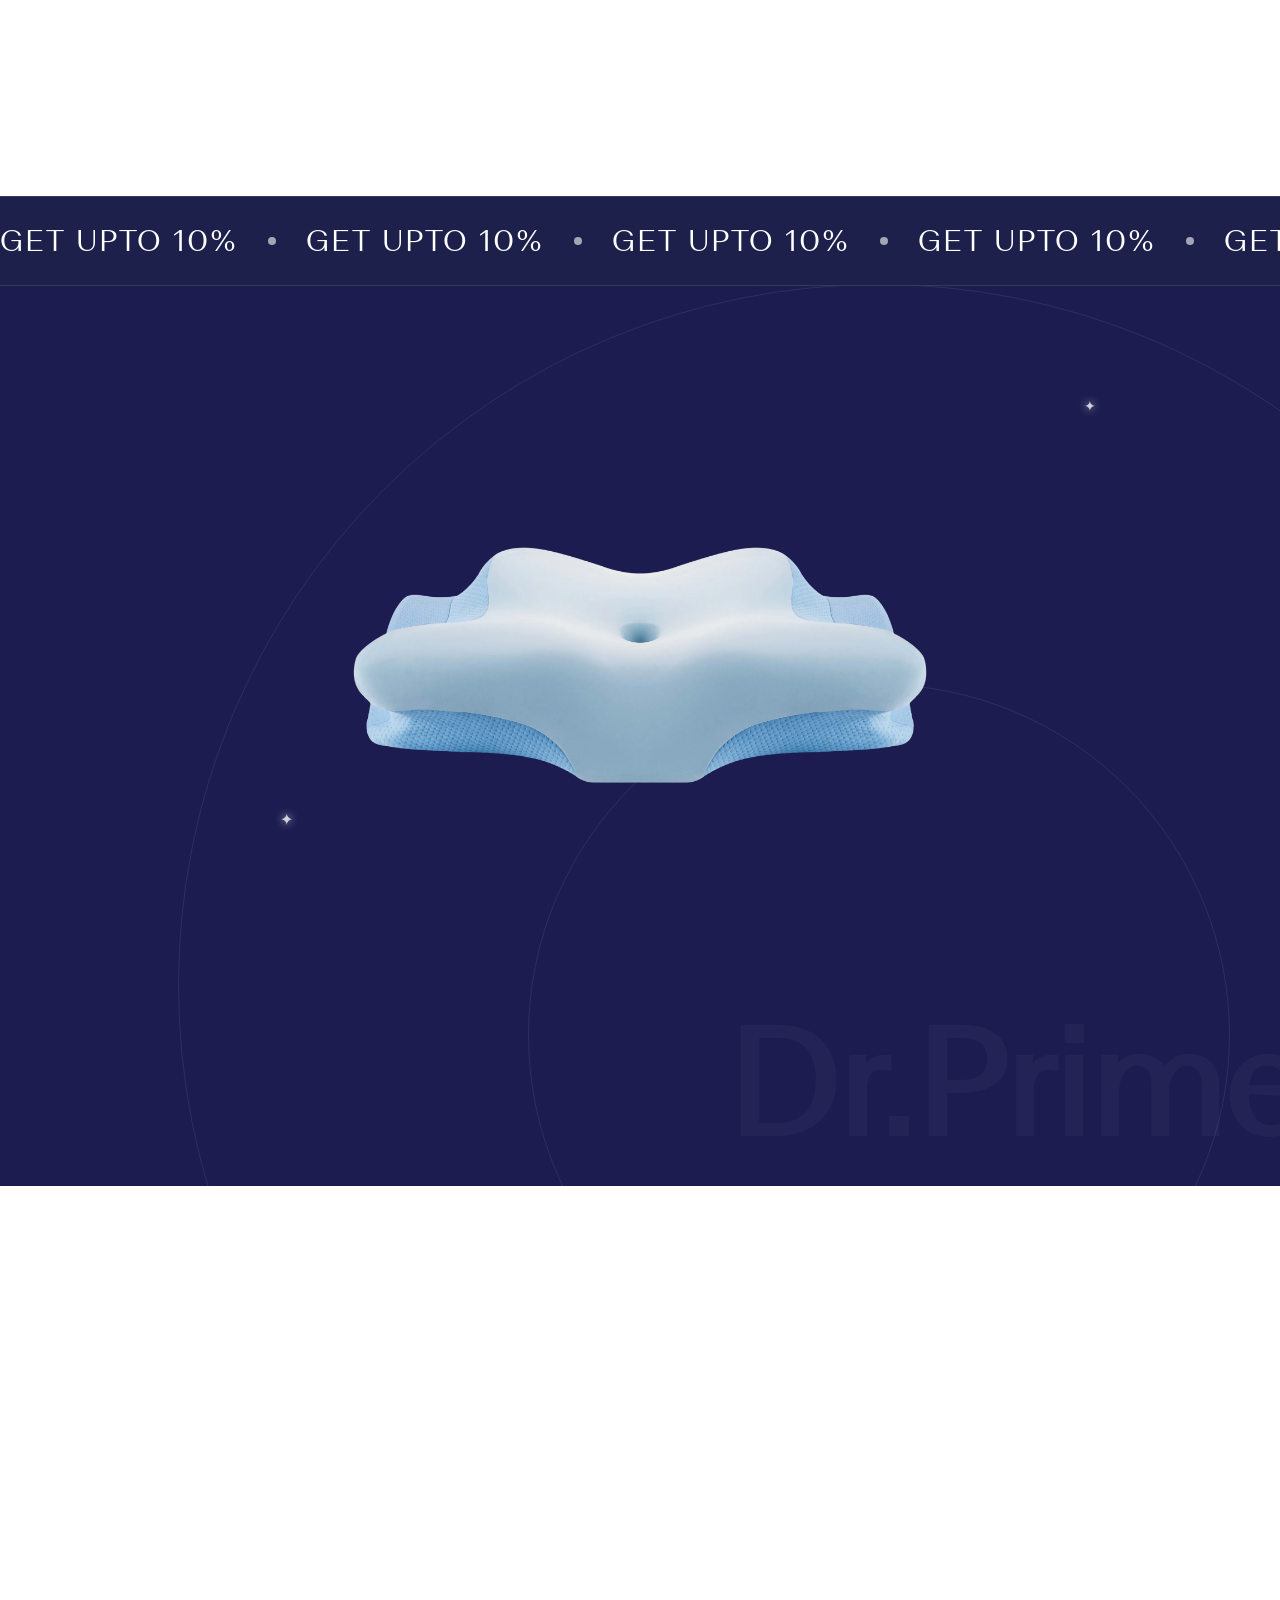
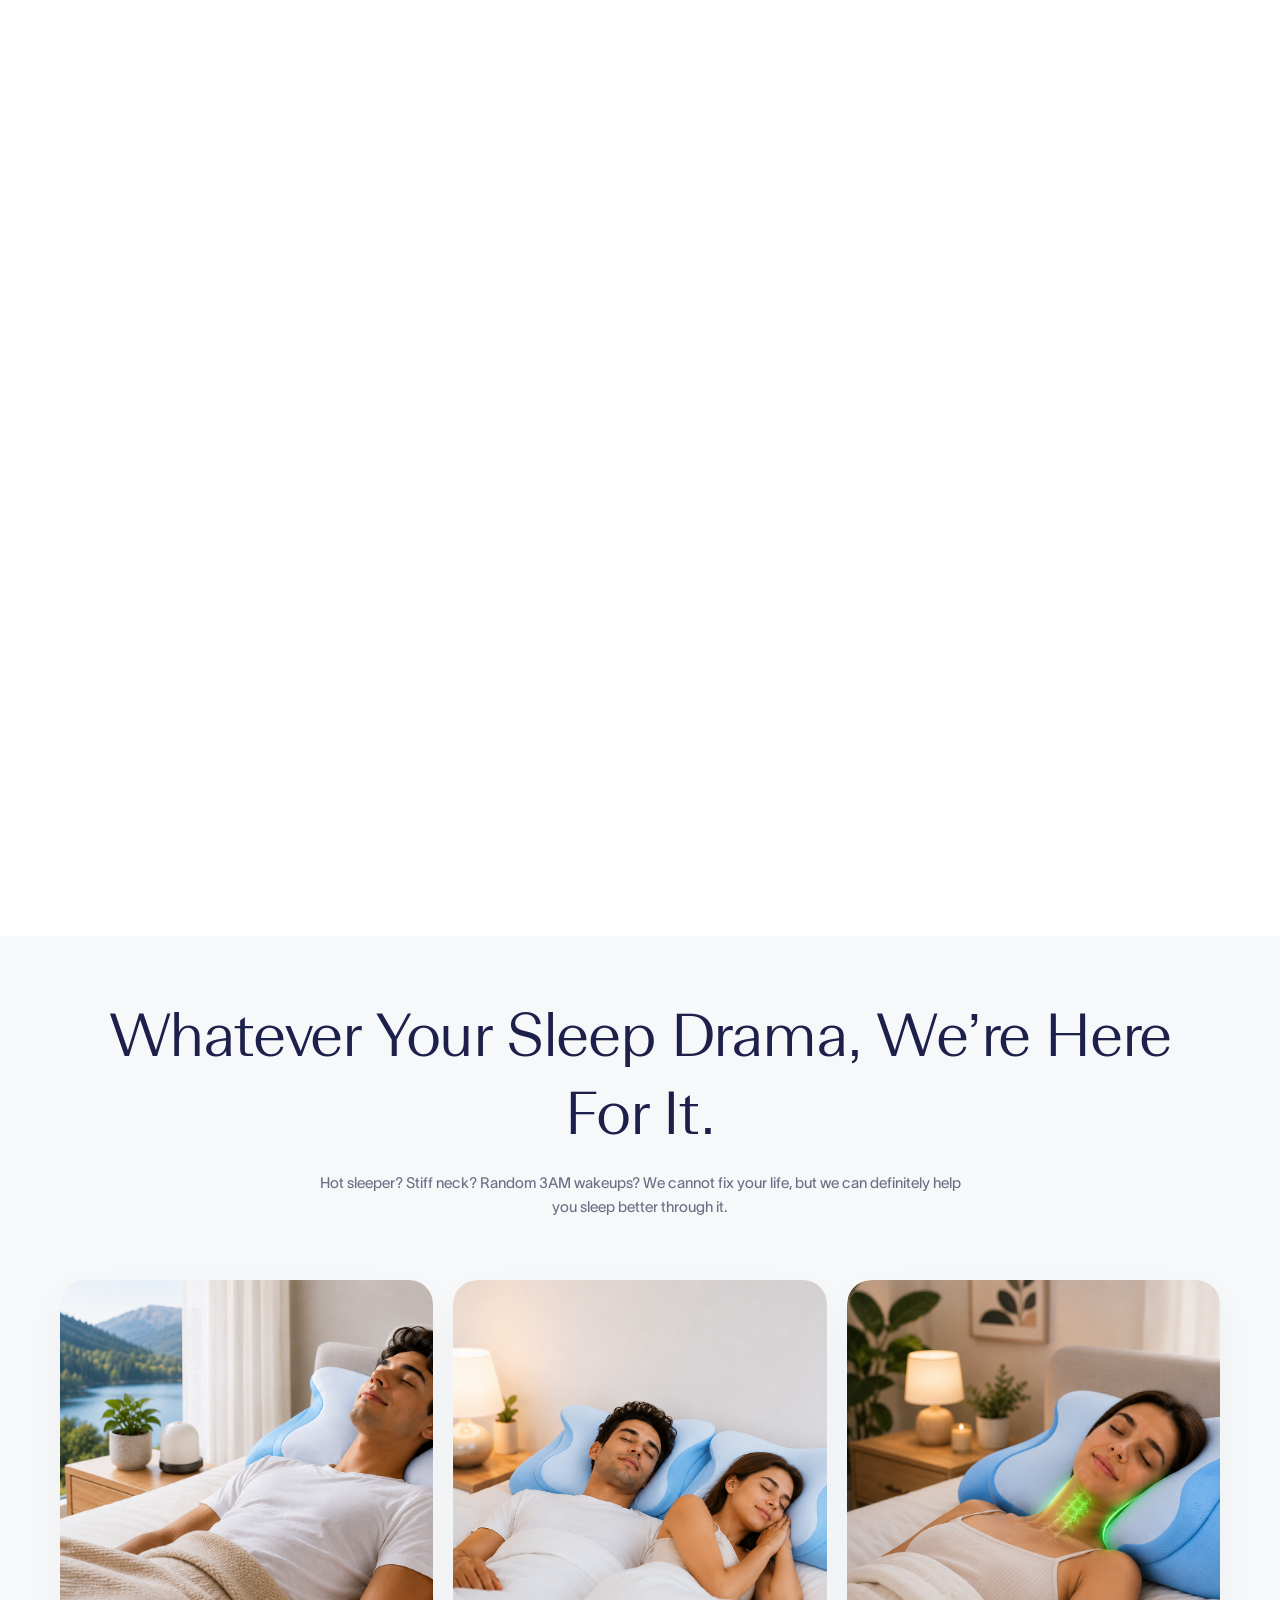
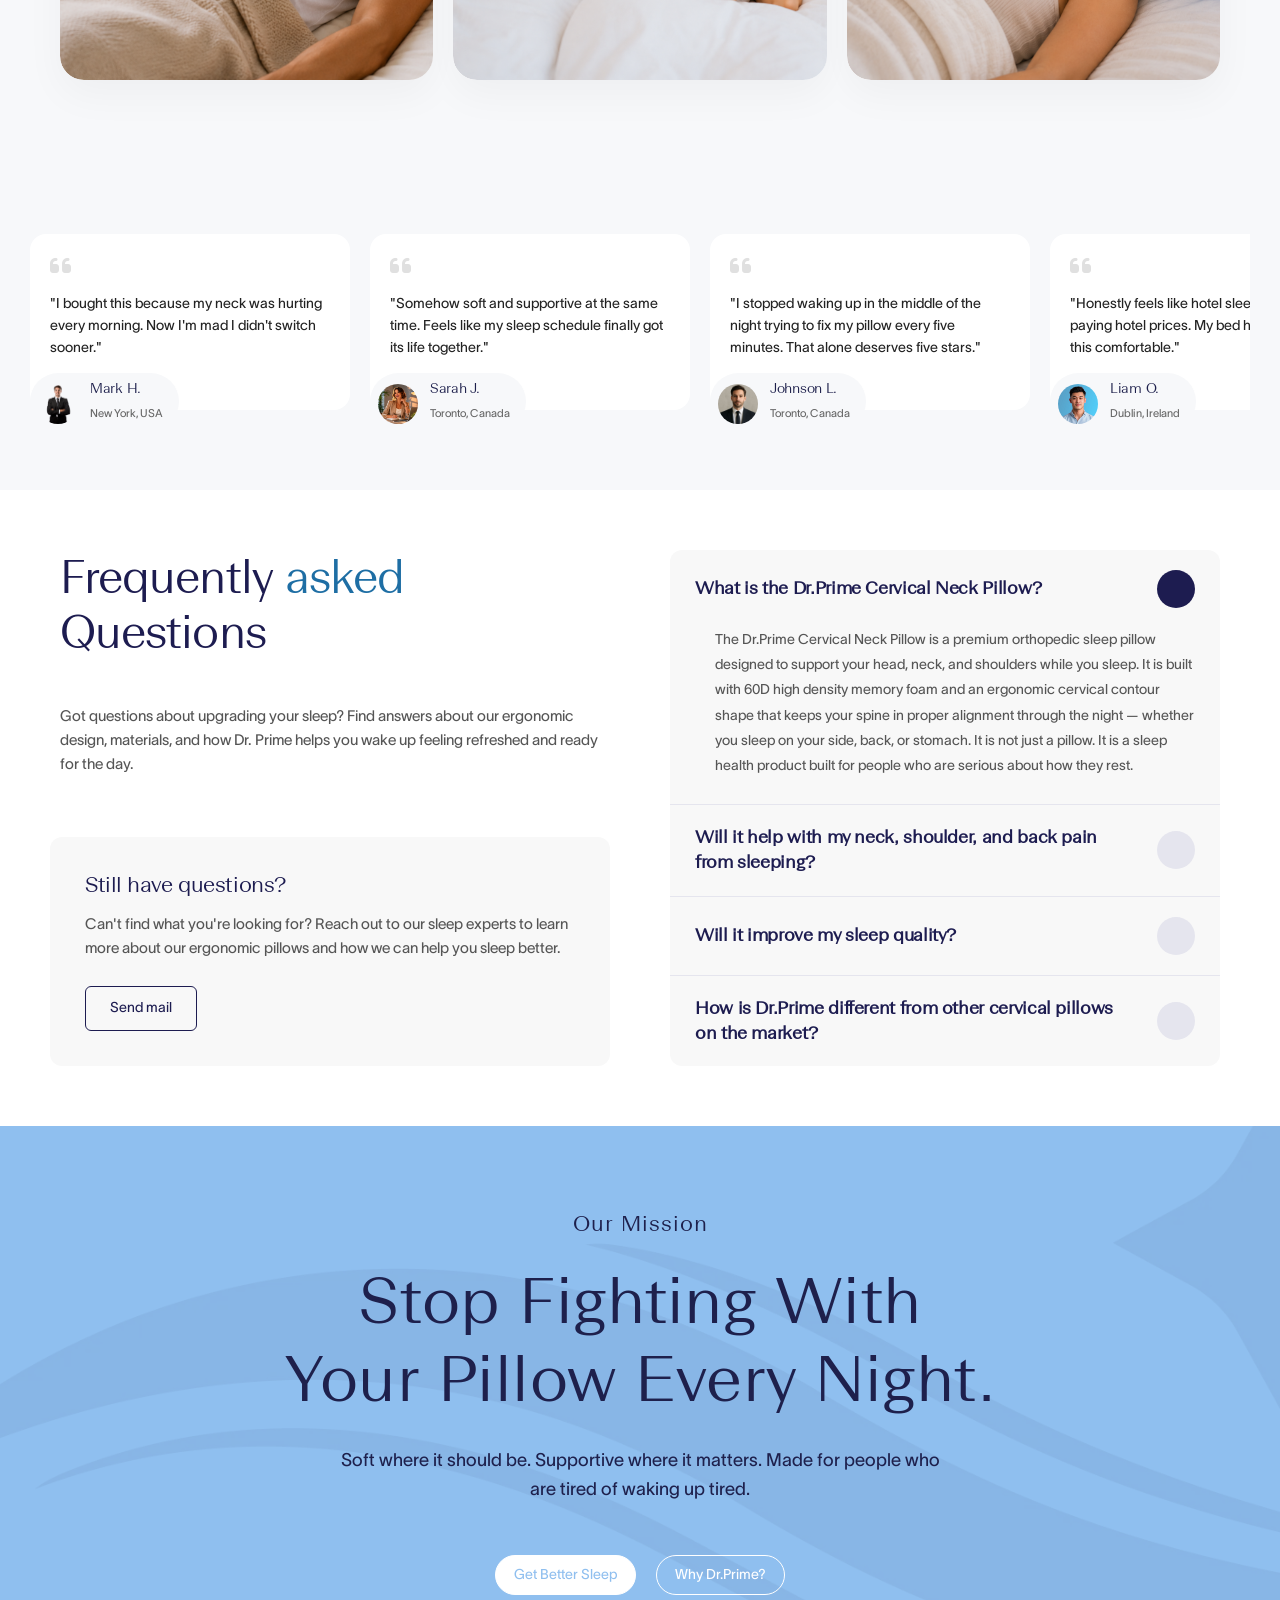
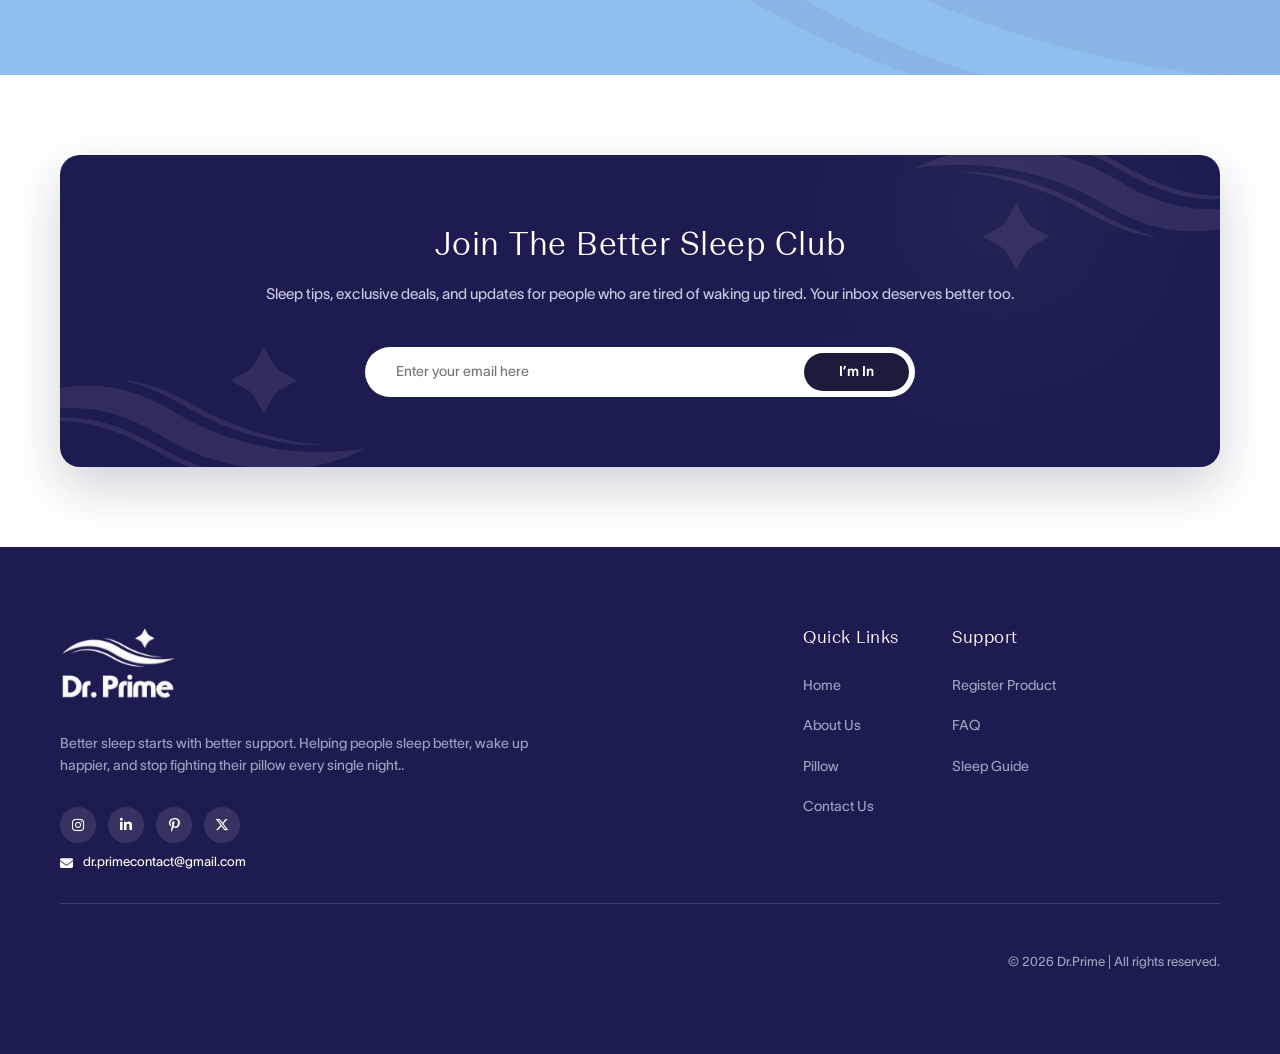
==== commit b25ae514: "challenge card mobile view fix" ====
--- a/index.html
+++ b/index.html
@@ -361,10 +361,13 @@
             </div>
 
             <div class="slider-wrapper relative-container">
-
+                <div class="sleep-challenge-nav mobile-only-nav">
+                    <button id="sc-prev" class="cs1-nav-btn"><i class="fa-solid fa-chevron-left"></i></button>
+                    <button id="sc-next" class="cs1-nav-btn"><i class="fa-solid fa-chevron-right"></i></button>
+                </div>
                 <div class="challenge-cards reveal reveal-stagger">
                     <div class="challenge-card">
-                        <img src="assets/challenge-card1.png" alt="Couple sleeping" style="object-position: -30px center;">
+                        <img src="assets/challenge-card1.png" alt="Couple sleeping">
                         <div class="challenge-text-box">
                             <h3>Sleep Better.<br> Feel Better.</h3>
                             <p>Poor pillow support can lead to neck pain, headaches, and restless nights. Our orthopedic pillow is crafted to maintain healthy spinal alignment and provide targeted support where you need it most. Experience deeper sleep, improved comfort, and lasting relief every morning.</p>
@@ -387,6 +390,7 @@
                         </div>
                     </div>
                 </div>
+                <div class="carousel-dots mobile-only-nav"></div>
             </div>
         </div>
     </section>
--- a/style.css
+++ b/style.css
@@ -2546,8 +2546,8 @@
 
 @media (max-width: 768px) {
     .sleep-challenge-nav {
-        left: 0;
-        width: 100%;
+        left: -20px;
+        width: calc(100% + 40px);
         padding: 0 10px;
     }
     
@@ -7759,13 +7759,20 @@
         overflow-x: auto;
         scroll-snap-type: x mandatory;
         -webkit-overflow-scrolling: touch;
-        gap: 20px !important;
+        gap: 60px !important;
         padding-bottom: 20px;
-        justify-content: flex-start;
+        margin-left: -20px;
+        margin-right: -20px;
+        padding-left: 40px;
+        padding-right: 40px;
+        scroll-padding-left: 40px;
+        scroll-padding-right: 40px;
+        width: 100vw;
     }
 
     .sleep-challenge .challenge-card {
-        flex: 0 0 calc(100% - 40px) !important;
+        flex: 0 0 calc(100vw - 80px) !important;
+        max-width: calc(100vw - 80px) !important;
         scroll-snap-align: center;
         height: auto !important;
     }
@@ -8552,4 +8559,10 @@
 /* Scroll Offset for Anchor Links */
 #unboxing, #positions, #care {
     scroll-margin-top: 100px;
+}
+
+@media (min-width: 769px) {
+    .mobile-only-nav {
+        display: none !important;
+    }
 }
